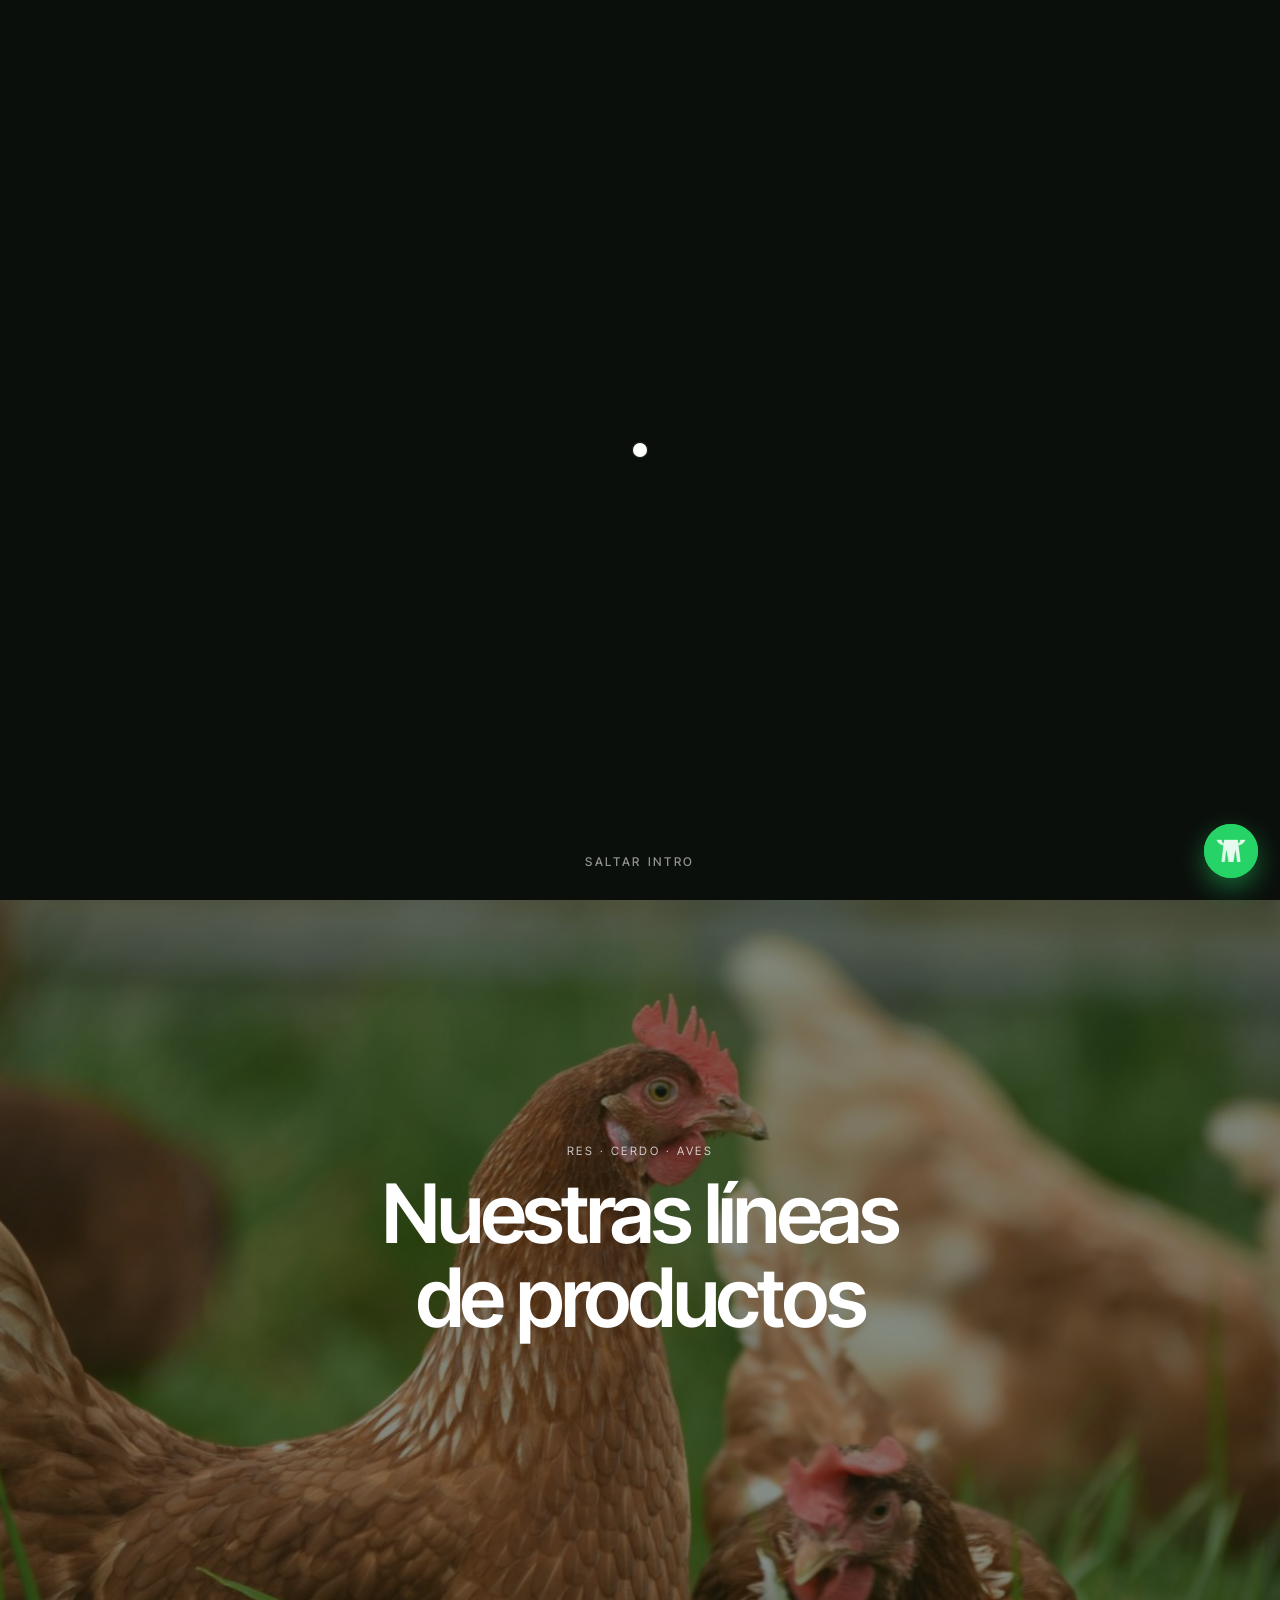
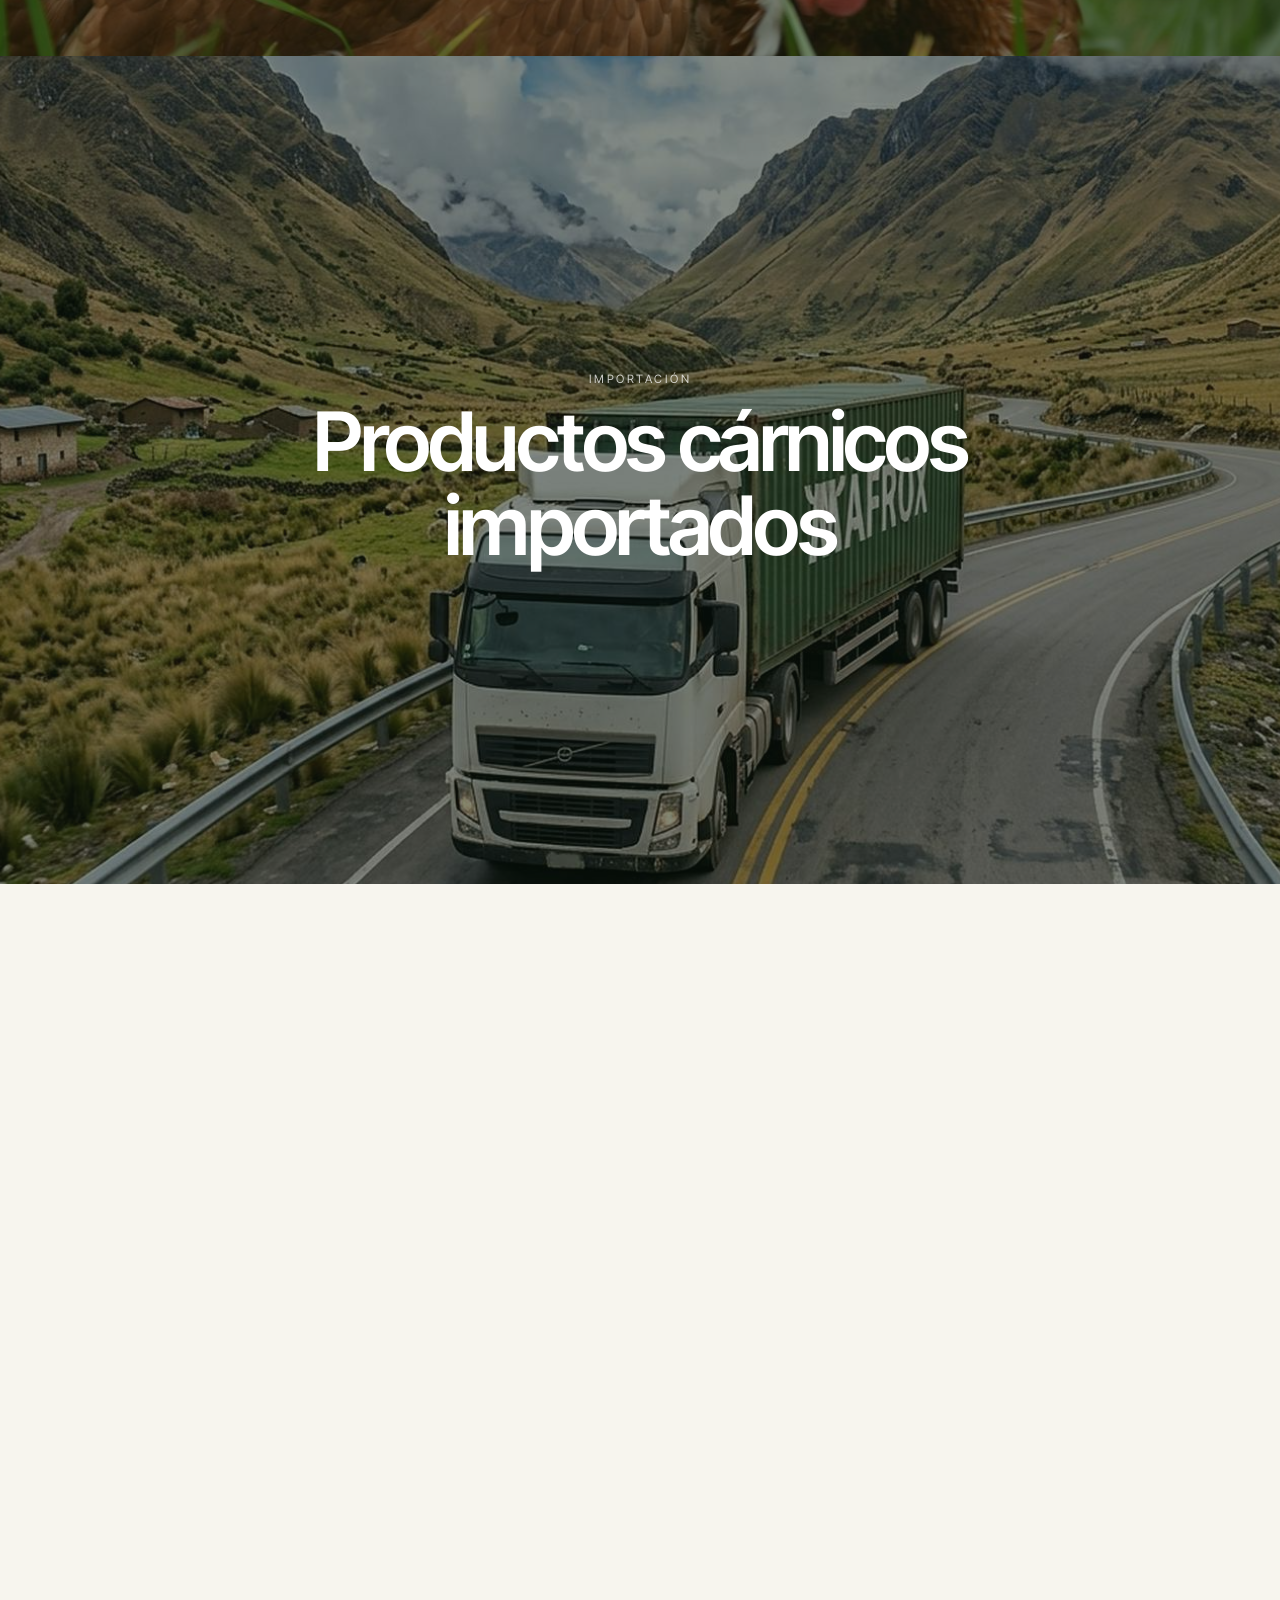
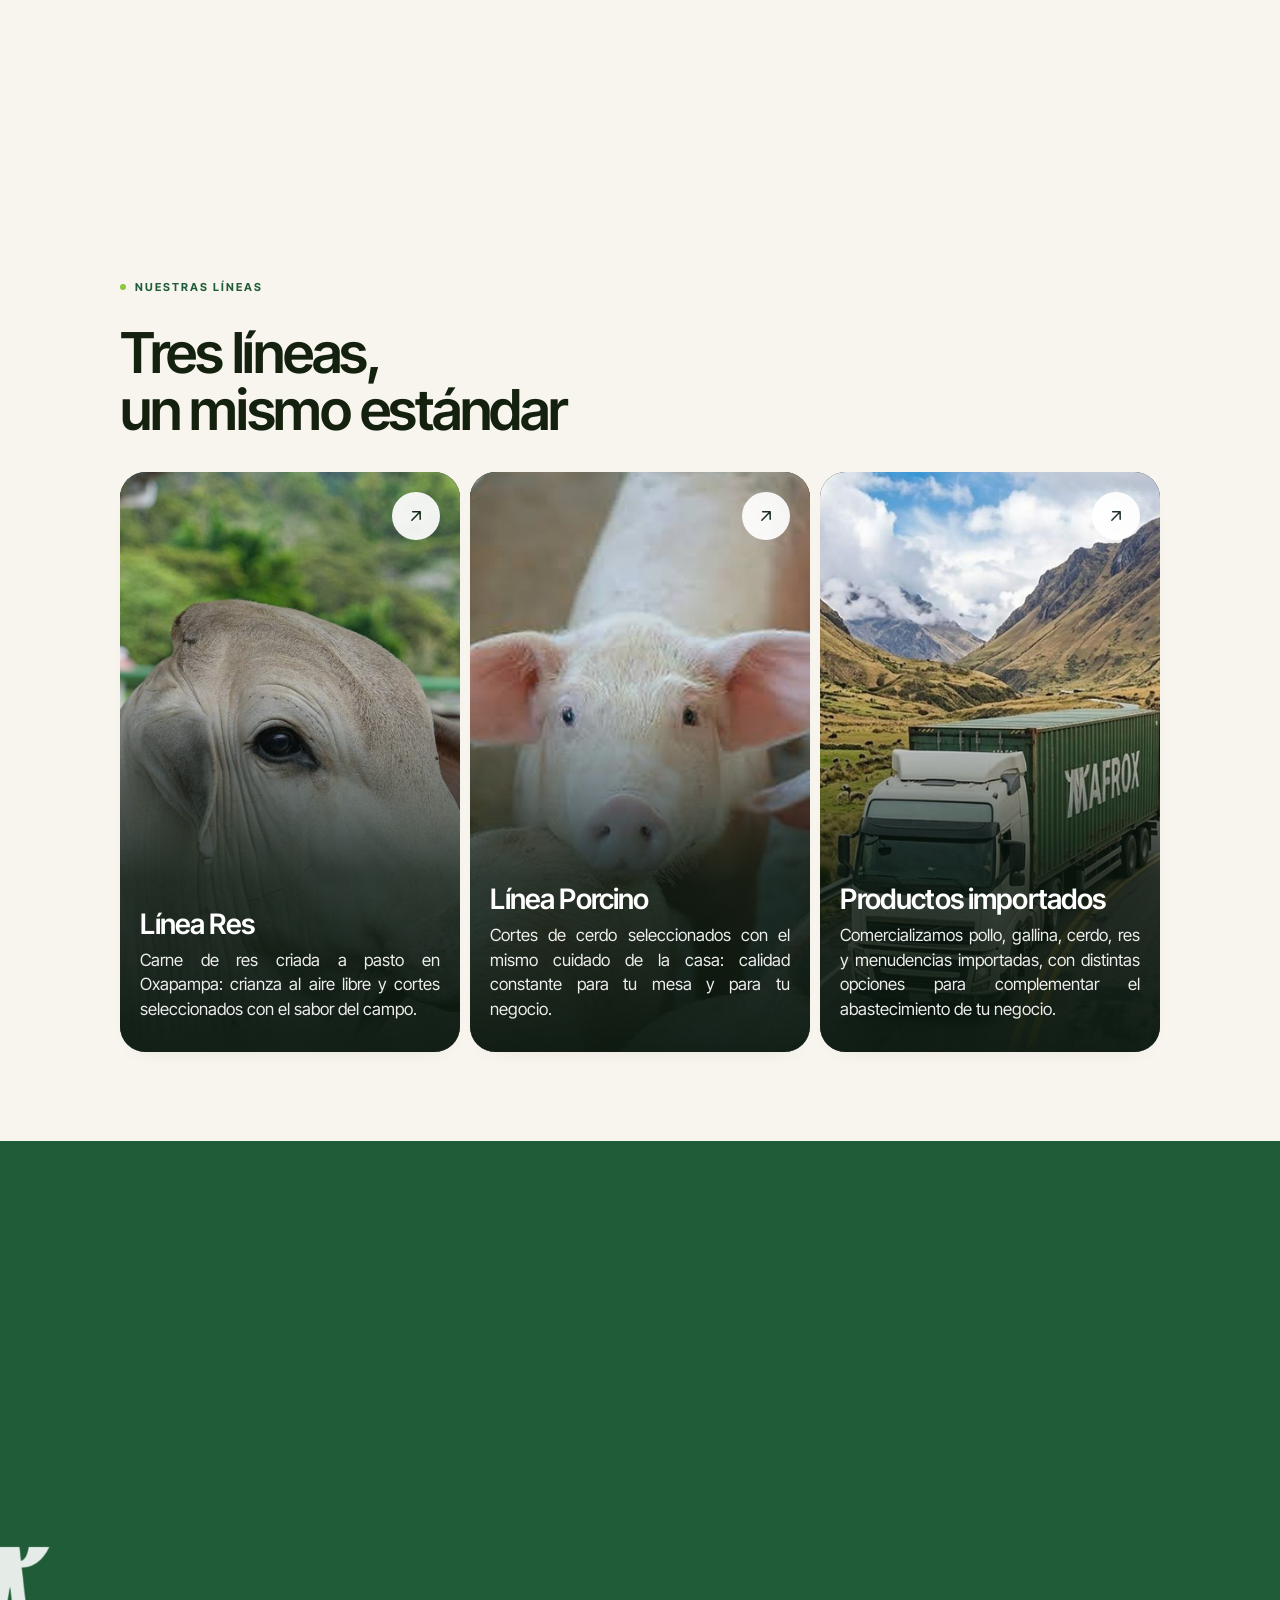
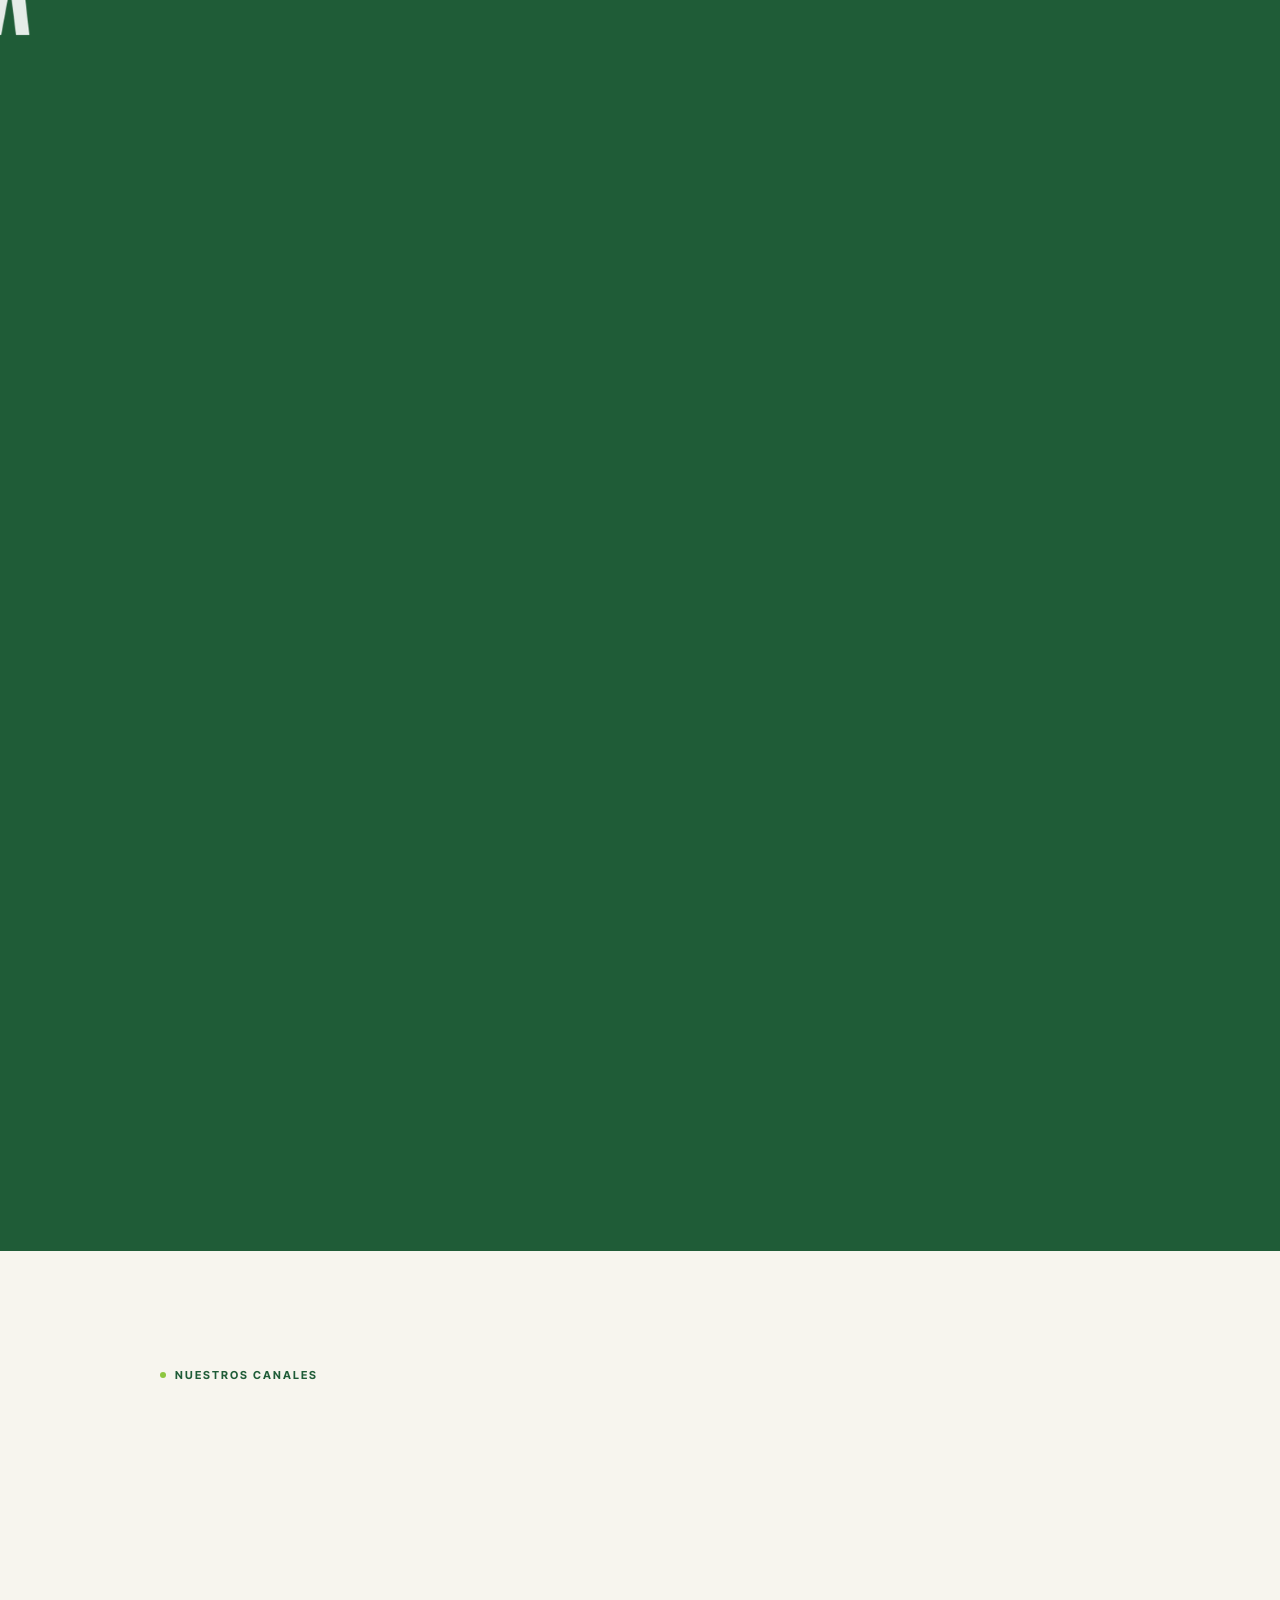
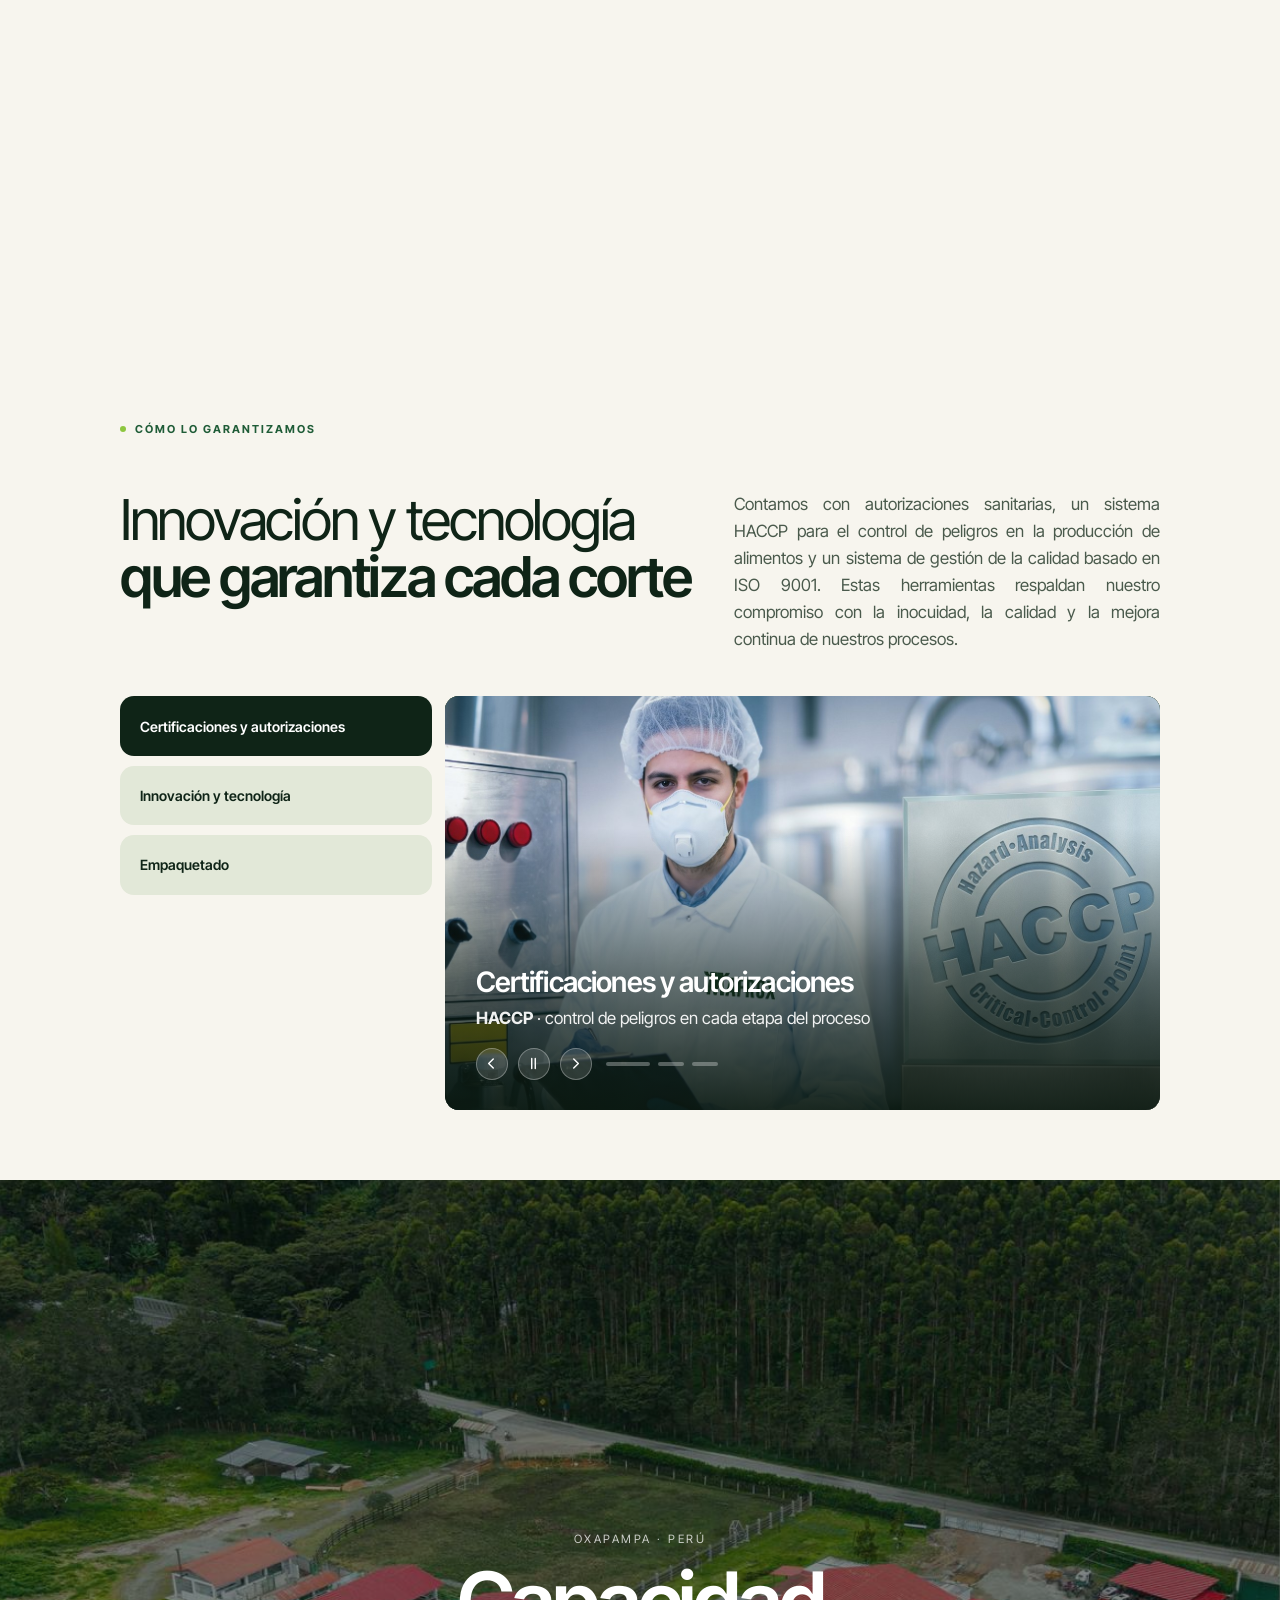
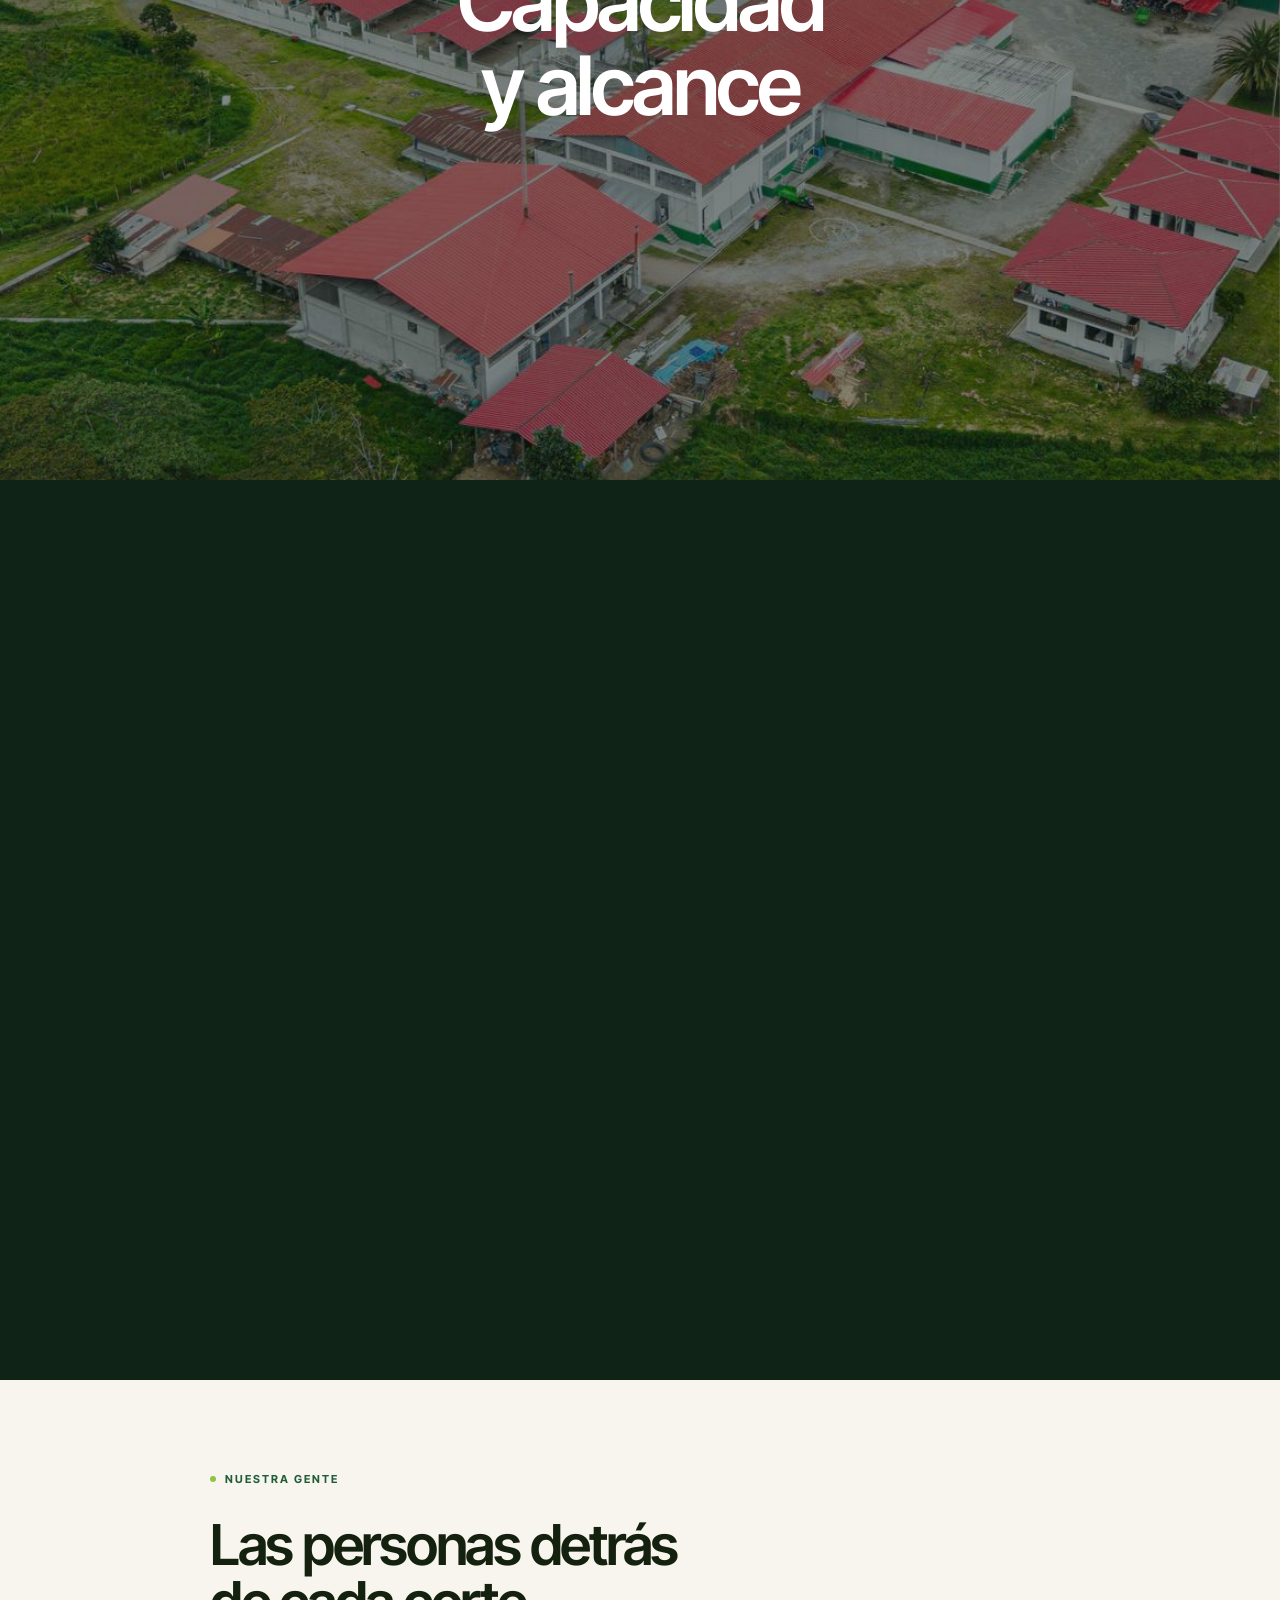
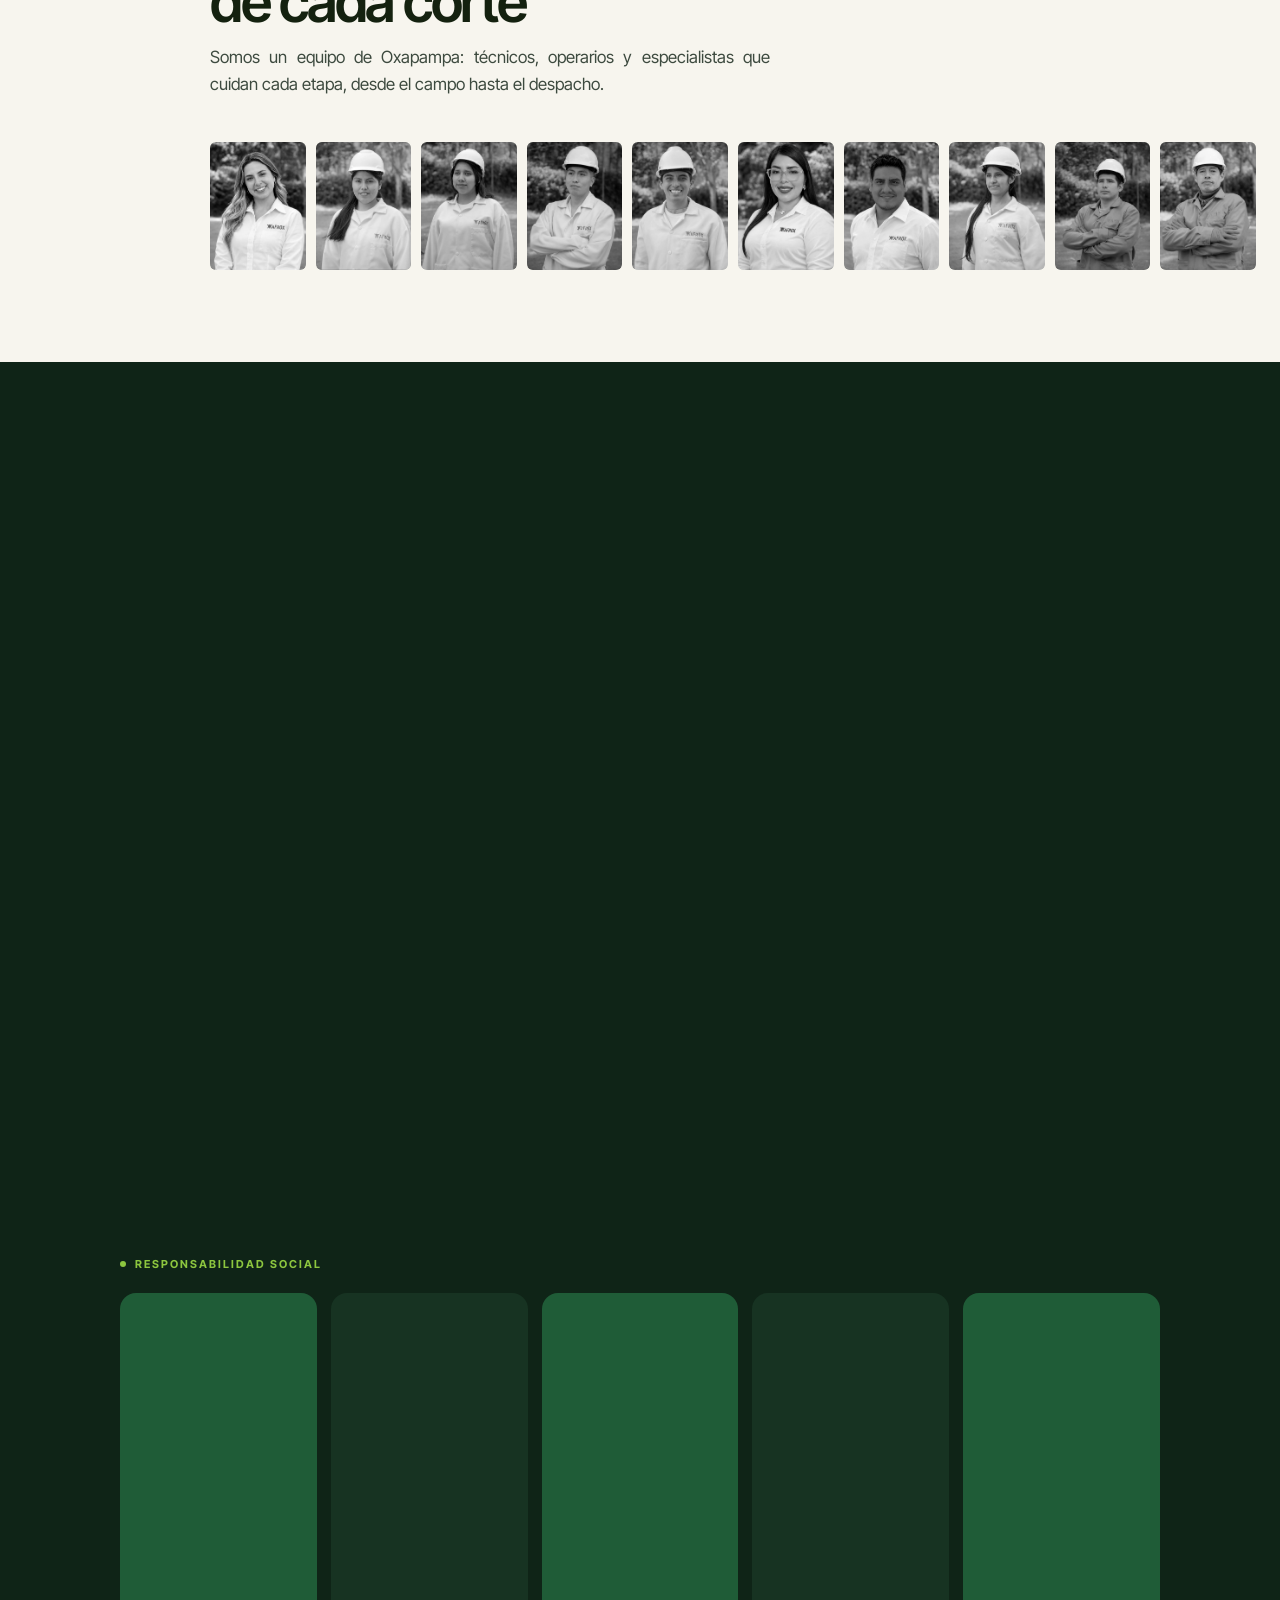
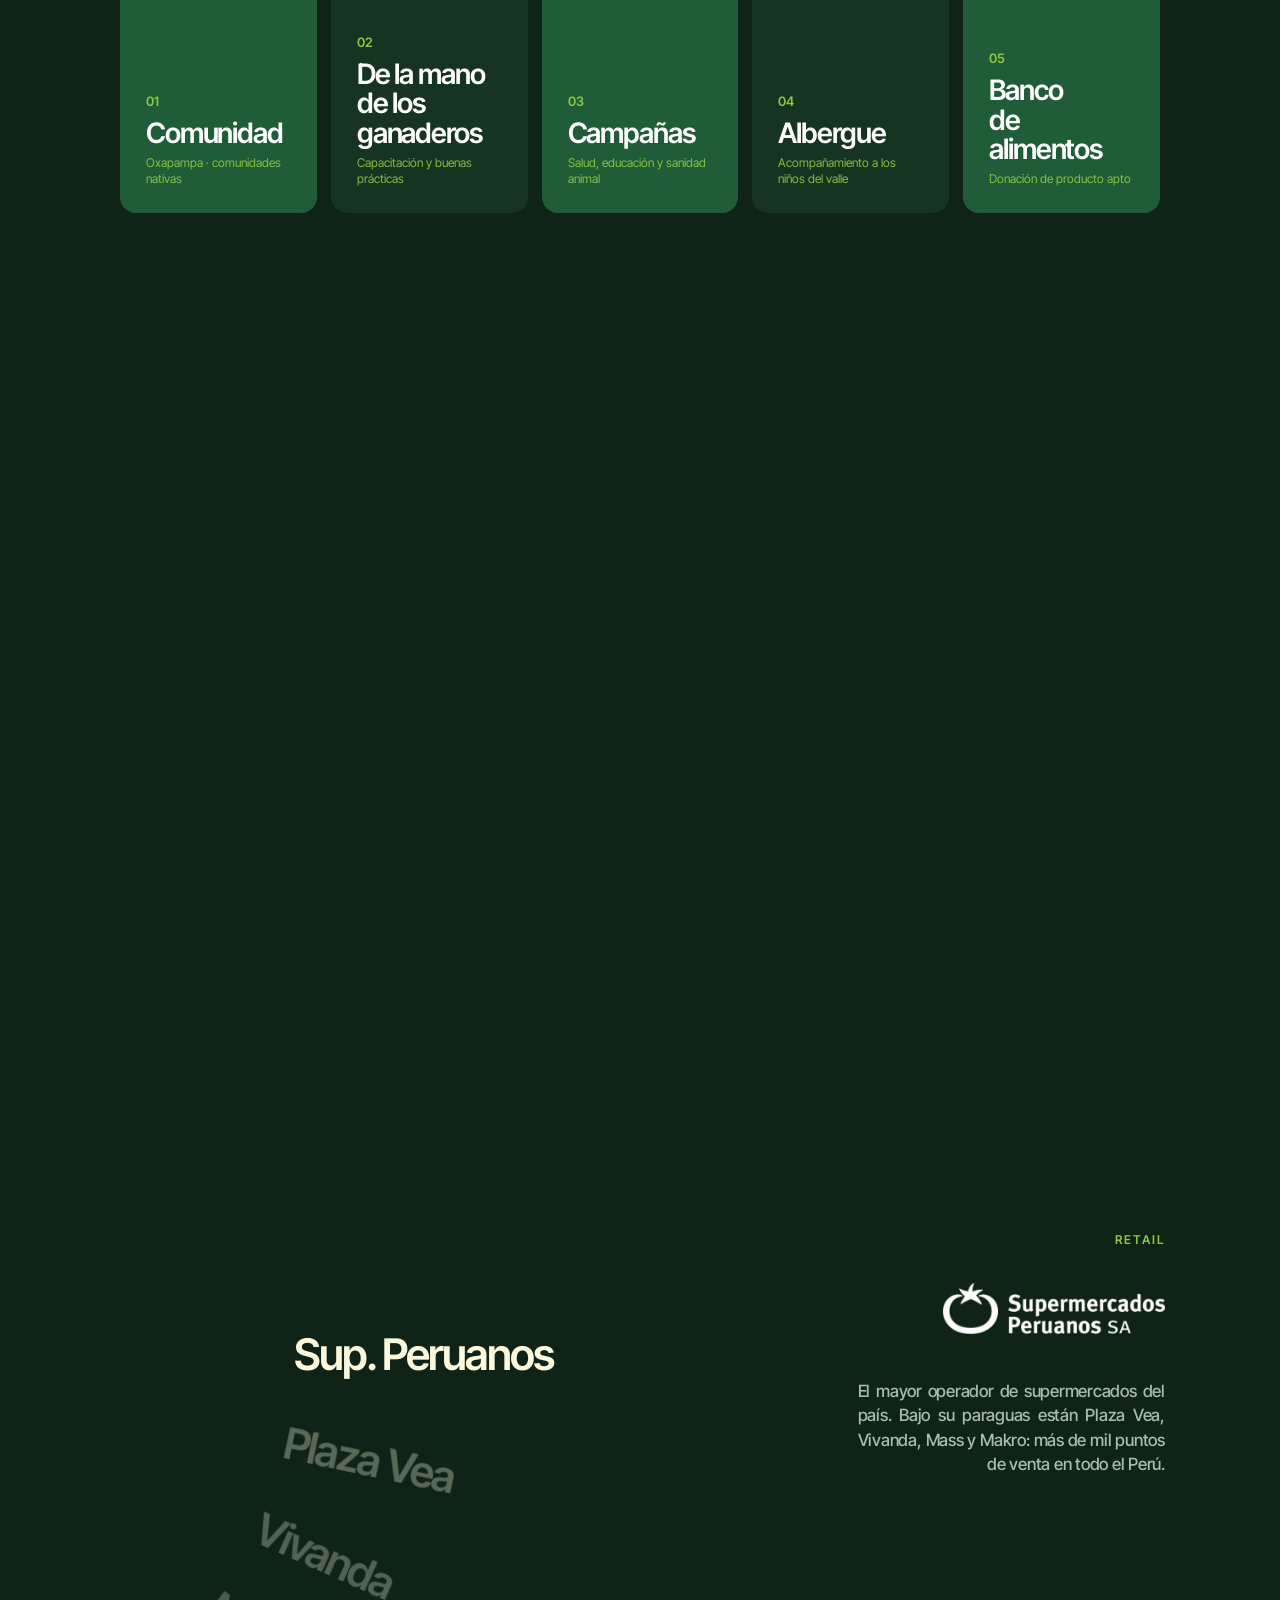
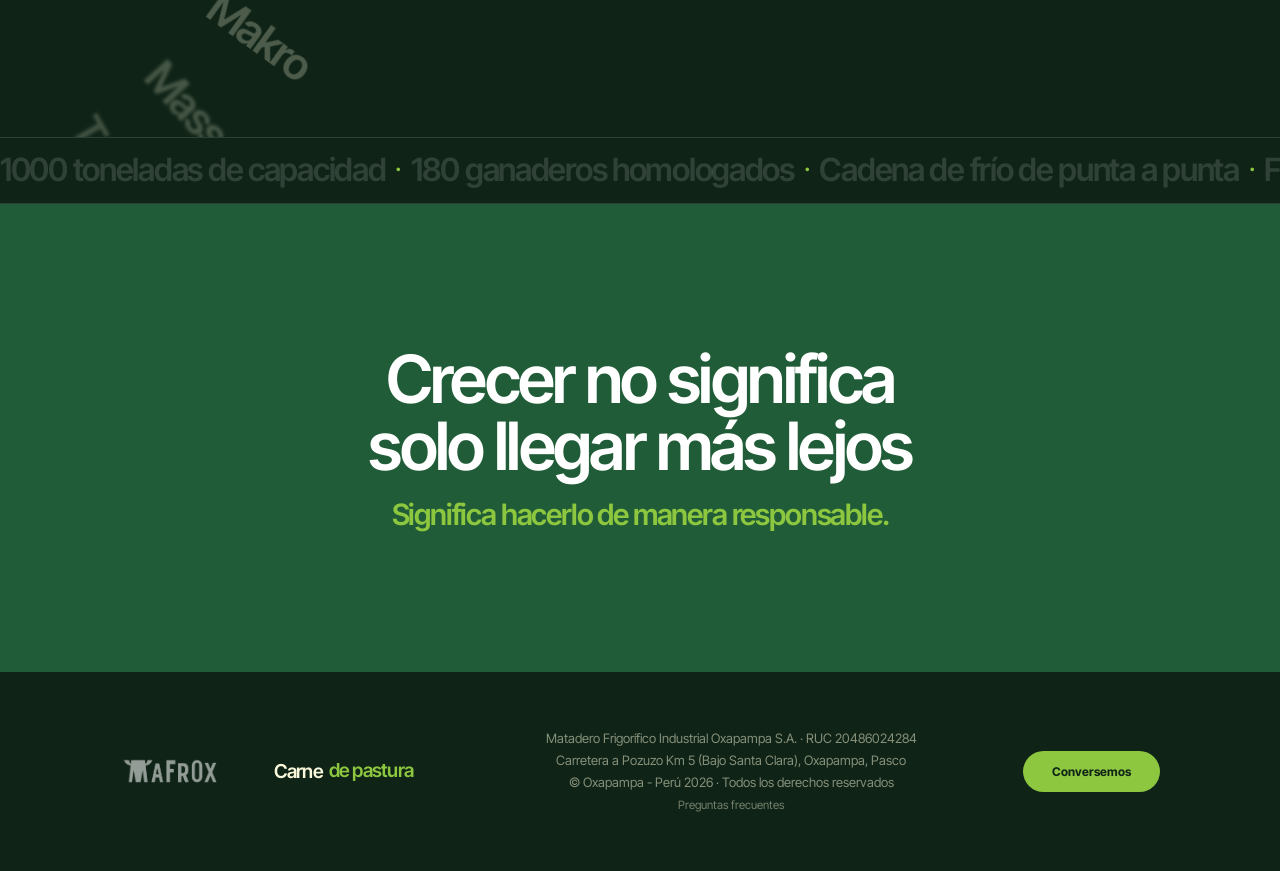
==== index.html @ 57aaef60 "Web completa de MAFROX + publicación automática por FTP" ====
<!DOCTYPE html>
<html lang="es">
<!--
================================================================================
  MAFROX — INICIO (index.html)
  La web tiene 4 páginas:
    index.html                 → el inicio (este archivo)
    linea-res.html             → Línea Res (mapa de cortes)
    linea-porcino.html         → Línea Porcino (mapa de cortes)
    productos-importados.html  → Productos importados
  Archivos compartidos (en la misma carpeta):
    mafrox-colores.css  → COLORES y TAMAÑOS DE LETRA de toda la web
    mafrox-extras.js    → idioma ES/EN, formulario, WhatsApp, intro del logo
  ================================================================================

  CÓMO USAR ESTE ARCHIVO
  Ábrelo con cualquier editor de texto (Bloc de notas, VS Code, Sublime).
  Cada sección tiene sus propias instrucciones justo encima.
  Busca con Ctrl+F (Windows) o Cmd+F (Mac) el texto que quieras cambiar.

  Para cambiar cualquier foto: guarda la tuya con EL MISMO NOMBRE de archivo
  en la carpeta images. No hay que tocar el código. Cada sección indica sus
  fotos, medidas y peso ideal. Comprime antes de subir en squoosh.app o
  tinypng.com: si una foto pesa más de lo indicado, la web se vuelve lenta.
  Los videos van SIN AUDIO y con menos de 3 MB.

  --------------------------------------------------------------------------------
  DÓNDE ESTÁ CADA COSA (busca el texto con Ctrl+F)
  --------------------------------------------------------------------------------
  COLORES y TAMAÑOS DE LETRA .. archivo mafrox-colores.css
  LOGO, CONTACTO Y MENÚ ....... "BARRA SUPERIOR"
  OPCIONES DEL MENÚ ........... "OPCIONES DEL MENÚ"
  INTRO DEL LOGO .............. "INTRO EN CADA CARGA" (aquí, en el <head>)
  PORTADA (3 paneles) ......... "SECCIÓN 1 · INICIO"
  ¿QUIÉNES SOMOS? ............. "H2 · ¿QUIÉNES SOMOS?"
  NUESTRAS LÍNEAS (tarjetas) .. "H7 · VITRINA"
  NUESTROS CANALES ............ "H8 · NUESTROS CANALES"
  CERTIFICACIONES ............. "H9 · CERTIFICACIONES"
  CAPACIDAD Y CIFRAS .......... "H10 · CIFRAS DE CAPACIDAD"
  NUESTRA GENTE ............... "NUESTRA GENTE · retratos"
  RESPONSABILIDAD SOCIAL ...... "H11 · RESPONSABILIDAD SOCIAL"
  RUEDA DE CLIENTES ........... "H12 · RUEDA DE CLIENTES"
  CIERRE Y PIE DE PÁGINA ...... "CIERRE DE PÁGINA" · "PIE DE PÁGINA"
  VELOCIDAD DE ANIMACIONES .... cada script indica su número al final del archivo

================================================================================
-->
<head>
<meta charset="UTF-8">
<meta name="viewport" content="width=device-width, initial-scale=1.0">
<!-- Evita que el móvil convierta números (como el RUC) en enlaces de llamada -->
<meta name="format-detection" content="telephone=no">
<title>MAFROX | Proveedor de carne de res, cerdo e importados en Perú</title>
<!-- Descripción para Google (SEO): lo que sale debajo del título en los resultados -->
<meta name="description" content="Camal, centro de producción cárnica y frigorífico en Oxapampa, con sede en Lima. Carne de res de pastura, cerdo e importados para supermercados, concesionarios, minería, industria y Horeca.">
<!-- ═══ SEO: lo que leen Google, las redes y las IA (ChatGPT, Claude, Gemini) ═══
     canonical = la dirección oficial de esta página (evita duplicados)
     og:*      = cómo se ve el enlace al compartirlo en WhatsApp, Facebook o LinkedIn -->
<link rel="canonical" href="https://mafrox.com.pe/">
<meta property="og:type" content="website">
<meta property="og:locale" content="es_PE">
<meta property="og:site_name" content="MAFROX">
<meta property="og:title" content="MAFROX | Proveedor de carne de res, cerdo e importados en Perú">
<meta property="og:description" content="Camal, centro de producción cárnica y frigorífico en Oxapampa, con sede en Lima. Carne de res de pastura, cerdo e importados para supermercados, concesionarios, minería, industria y Horeca.">
<meta property="og:url" content="https://mafrox.com.pe/">
<meta property="og:image" content="https://mafrox.com.pe/images/hero-1.jpg">
<meta name="twitter:card" content="summary_large_image">
<!-- Ficha de la empresa para Google y las IA (datos estructurados). Si cambian los datos del pie, cámbialos aquí también. -->
<script type="application/ld+json">
{
 "@context": "https://schema.org",
 "@type": "Organization",
 "@id": "https://mafrox.com.pe/#organizacion",
 "name": "MAFROX",
 "legalName": "Matadero Frigorífico Industrial Oxapampa S.A.",
 "taxID": "20486024284",
 "url": "https://mafrox.com.pe/",
 "logo": "https://mafrox.com.pe/images/logo-negro.png",
 "image": "https://mafrox.com.pe/images/planta-mafrox.jpg",
 "description": "Empresa peruana dedicada al beneficio de ganado, al procesamiento de carne nacional y a la comercialización y distribución de productos cárnicos importados. Cuenta con camal, centro de producción cárnica y frigorífico en Oxapampa (Pasco) y una sede en Lima. Abastece a supermercados, concesionarios de alimentación, empresas mineras, plantas industriales y restaurantes (Horeca).",
 "address": {
  "@type": "PostalAddress",
  "streetAddress": "Carretera a Pozuzo Km 5 (Bajo Santa Clara)",
  "addressLocality": "Oxapampa",
  "addressRegion": "Pasco",
  "addressCountry": "PE"
 },
 "areaServed": {
  "@type": "Country",
  "name": "Perú"
 },
 "sameAs": [
  "https://www.facebook.com/MafroxOficial",
  "https://www.instagram.com/mafroxoficial",
  "https://www.linkedin.com/company/mafrox-oxapampa/"
 ],
 "knowsAbout": [
  "carne de res criada a pasto",
  "carne de cerdo",
  "carne importada",
  "cadena de frío",
  "HACCP",
  "ISO 9001"
 ],
 "hasOfferCatalog": {
  "@type": "OfferCatalog",
  "name": "Líneas de productos MAFROX",
  "itemListElement": [
   {
    "@type": "OfferCatalog",
    "name": "Línea Res",
    "url": "https://mafrox.com.pe/linea-res.html",
    "description": "Carne de res criada a pasto en Oxapampa: cortes nacionales."
   },
   {
    "@type": "OfferCatalog",
    "name": "Línea Porcino",
    "url": "https://mafrox.com.pe/linea-porcino.html",
    "description": "Cortes de cerdo seleccionados."
   },
   {
    "@type": "OfferCatalog",
    "name": "Productos importados",
    "url": "https://mafrox.com.pe/productos-importados.html",
    "description": "Res, porcino, pollo, gallina y menudencias importados de Uruguay, Argentina, Brasil, Chile y Estados Unidos."
   }
  ]
 }
}
</script>
<!-- Favicon (ícono de la vaca de MAFROX) -->
<link rel="icon" href="images/favicon.ico" sizes="any">
<link rel="icon" type="image/png" sizes="32x32" href="images/favicon-32.png">
<link rel="apple-touch-icon" sizes="180x180" href="images/favicon-180.png">

<!-- LIBRERÍAS — no borrar estas 4 líneas -->
<link href="https://fonts.googleapis.com/css2?family=Inter+Tight:wght@400;500;600;700&display=swap" rel="stylesheet">
<script src="https://cdnjs.cloudflare.com/ajax/libs/gsap/3.12.5/gsap.min.js"></script>
<script src="https://cdnjs.cloudflare.com/ajax/libs/gsap/3.12.5/ScrollTrigger.min.js"></script>
<script src="https://cdn.jsdelivr.net/npm/lenis@1.1.13/dist/lenis.min.js"></script>

<!-- PALETA DE COLORES — todos los colores de la web viven en este archivo -->
<link rel="stylesheet" href="mafrox-colores.css?v=23nov-a">

<style>
/* ============================================================
   TIPOGRAFÍA DEL MENÚ (TWK)
   Cuando compres la licencia en type.today, sube el .woff2 a la
   carpeta "fuentes" y descomenta este bloque.
   ============================================================ */
/*
*/

:root{
  /* ==========================================================
     CONFIGURACIÓN RÁPIDA — CAMBIA TODO DESDE AQUÍ
     ========================================================== */
  /* COLORES: ya no van aquí. Están todos en el archivo
     mafrox-colores.css (compartido por todas las páginas).
     Para cambiar la paleta, edita ese archivo. */

  /* FUENTES: se definen más abajo, en "TIPOGRAFÍA · INTER TIGHT".
     TAMAÑOS DE LETRA: en mafrox-colores.css */

  --espacio-seccion: 92px; /* Espacio arriba y abajo de cada sección */
}

*{margin:0;padding:0;box-sizing:border-box;}
html,body{overflow-x:hidden;}
body{font-family:var(--fuente-texto);background:var(--crema);color:var(--texto);}
h1,h2,h3{font-family:var(--fuente-titulos);text-transform:uppercase;line-height:.92;}
img{display:block;max-width:100%;}

.progreso{position:fixed;top:0;left:0;height:3px;background:var(--lima);width:0%;z-index:200;}

/* ===== MENÚ GLOBAL ===== */
.barra-sup{position:fixed;top:0;left:0;width:100%;display:flex;justify-content:space-between;align-items:center;padding:26px 40px;z-index:190;pointer-events:none;}
/* Listón degradado detrás del logo y el botón de menú: así siempre se
   leen bien sin importar qué imagen o texto haya de fondo al hacer scroll. */
.barra-sup::before{content:"";position:absolute;top:0;left:0;right:0;height:120px;background:linear-gradient(to bottom,rgba(0,0,0,.38) 0%,rgba(0,0,0,.14) 55%,rgba(0,0,0,0) 100%);pointer-events:none;z-index:-1;}
body.menu-abierto .barra-sup::before{opacity:0;}
@media(max-width:640px){.barra-sup::before{height:92px;}}
/* CELULAR: la barra superior lleva fondo propio (claro u oscuro según la
   sección) para que los títulos nunca pasen por debajo del logo. */
@media(max-width:820px){
  .barra-sup{background:rgba(var(--crema-rgb),.94);-webkit-backdrop-filter:blur(10px);backdrop-filter:blur(10px);
    transition:background-color .35s ease;}
  body.fondo-oscuro .barra-sup{background:rgba(var(--verde-oscuro-rgb),.94);}
  .barra-sup::before{display:none;}
  body.menu-abierto .barra-sup{background:transparent;-webkit-backdrop-filter:none;backdrop-filter:none;}
}
.barra-sup .marca{pointer-events:auto;}
/* LOGO que cambia de color según el fondo:
   se apilan los dos PNG (blanco y negro) y se muestra el que contrasta. */
.barra-sup .marca .logo{position:relative;display:block;height:48px;width:auto;}
.barra-sup .marca .logo img{height:48px;width:auto;display:block;transition:opacity .45s ease;}
.barra-sup .marca .logo img.logo-oscuro{position:absolute;top:0;left:0;}   /* logo para fondo oscuro (blanco) */
.barra-sup .marca .logo .logo-oscuro{opacity:1;}   /* por defecto asumimos fondo oscuro (hero) */
.barra-sup .marca .logo .logo-claro{opacity:0;}
/* Cuando el fondo bajo la barra es CLARO, mostramos el logo negro */
body.fondo-oscuro .barra-sup .marca .logo .logo-oscuro{opacity:1;}
body.fondo-oscuro .barra-sup .marca .logo .logo-claro{opacity:0;}
body:not(.fondo-oscuro) .barra-sup .marca .logo .logo-oscuro{opacity:0;}
body:not(.fondo-oscuro) .barra-sup .marca .logo .logo-claro{opacity:1;}
/* Con el menú abierto (fondo verde muy oscuro) forzamos el logo blanco */
body.menu-abierto .barra-sup .marca .logo .logo-oscuro{opacity:1;}
body.menu-abierto .barra-sup .marca .logo .logo-claro{opacity:0;}
/* ---- BOTONES DE LA ESQUINA SUPERIOR DERECHA (Contacto + Menú) ----
   Dos cápsulas gemelas con ícono. Al pasar el cursor se rellenan de
   blanco, se estiran y muestran su texto.
   TAMAÑO: cambia el "height:24px" de .btn-ico (y el 12px de los íconos). */
.barra-der{display:flex;align-items:center;gap:8px;pointer-events:auto;}
.btn-ico{-webkit-appearance:none;appearance:none;margin:0;position:relative;display:inline-flex;align-items:center;height:24px;padding:0 5px;border-radius:99px;border:1px solid rgba(255,255,255,.7);background:rgba(var(--verde-oscuro-rgb),.28);color:#fff;cursor:pointer;isolation:isolate;font-family:var(--fuente-texto);transition:border-color .45s cubic-bezier(.65,0,.35,1),color .45s cubic-bezier(.65,0,.35,1);}
/* Relleno blanco que aparece desde el centro */
.btn-ico::before{content:"";position:absolute;inset:-1px;background:#fff;border-radius:inherit;transform:scale(.4);opacity:0;transition:transform .5s cubic-bezier(.65,0,.35,1),opacity .3s ease;z-index:-1;}
/* Zona de click invisible más grande que el botón (más fácil de tocar) */
.btn-ico::after{content:"";position:absolute;inset:-9px -5px;}
.btn-ico__txt{max-width:0;opacity:0;overflow:hidden;white-space:nowrap;font-size:10px;font-weight:600;letter-spacing:.2em;text-transform:uppercase;line-height:1;transition:max-width .5s cubic-bezier(.65,0,.35,1),opacity .3s ease,margin .5s cubic-bezier(.65,0,.35,1);}
.btn-ico__ico{width:12px;height:12px;display:flex;align-items:center;justify-content:center;flex:none;}
.btn-ico__ico svg{width:12px;height:12px;display:block;}
.btn-ico__lineas{display:flex;flex-direction:column;align-items:flex-end;gap:3px;width:12px;}
.btn-ico__lineas i{display:block;height:1.5px;background:currentColor;border-radius:1px;transition:width .45s cubic-bezier(.65,0,.35,1);}
.btn-ico__lineas i:first-child{width:12px;}
.btn-ico__lineas i:last-child{width:8px;}
.btn-ico:hover,.btn-ico:focus-visible{border-color:#fff;color:var(--verde-oscuro);outline:none;}
.btn-ico:hover::before,.btn-ico:focus-visible::before{transform:scale(1);opacity:1;}
.btn-ico:hover .btn-ico__txt,.btn-ico:focus-visible .btn-ico__txt{max-width:90px;opacity:1;margin:0 7px 0 4px;transition-delay:0s,.12s,0s;}
.btn-ico:hover .btn-ico__lineas i:last-child,.btn-ico:focus-visible .btn-ico__lineas i:last-child{width:12px;}
@media(prefers-reduced-motion:reduce){.btn-ico,.btn-ico::before,.btn-ico__txt,.btn-ico__lineas i{transition:none!important;}}
/* El menú cerrado queda además con visibility:hidden. Sin esto, al cargar la
   página el VIDEO del menú se llegaba a pintar un instante por encima de todo
   (algunos navegadores no recortan los videos con clip-path) → "pestañeo". */
.menu{position:fixed;inset:0;background:var(--verde-oscuro);clip-path:inset(0 0 100% 0);visibility:hidden;transition:clip-path .8s cubic-bezier(.65,0,.35,1),visibility 0s linear .8s;z-index:195;overflow:hidden;}
.menu.is-open{clip-path:inset(0 0 0% 0);visibility:visible;transition:clip-path .8s cubic-bezier(.65,0,.35,1),visibility 0s;}
/* ---- VIDEO DE FONDO DEL MENÚ ---- */
.menu .video-fondo{position:absolute;inset:0;width:100%;height:100%;object-fit:cover;z-index:0;}
/* Velo sobre el video del menú.
   El video actual (toro en la pastura) ya viene oscuro, así que el velo
   es un verde muy oscuro suave que lo integra con la marca.
   Sube el .25 si quieres que el texto resalte más; bájalo para ver más el video. */
.menu .video-velo{position:absolute;inset:0;background:rgba(var(--verde-oscuro-rgb),.25);z-index:1;}
.menu__media{position:absolute;inset:0;overflow:hidden;}
.menu__media video{width:100%;height:100%;object-fit:cover;}
.menu__nav{position:absolute;top:50%;left:50%;transform:translate(-50%,-50%);display:flex;flex-direction:column;align-items:center;gap:2px;color:#fff;text-align:center;width:100%;padding:0 24px;z-index:2;} /* Sin mix-blend-mode: con el video oscuro actual el texto va blanco puro (el modo 'difference' lo volvía rosado) */
.menu__item{position:relative;display:inline-block;font-family:var(--fuente-menu);font-weight:600;font-size:clamp(24px,4.4vw,66px);line-height:1.02;letter-spacing:-.035em;text-decoration:none;color:inherit;opacity:0;transform:translate3d(0,38px,0);transition:opacity .45s cubic-bezier(.23,1,.32,1),filter .45s cubic-bezier(.23,1,.32,1),transform .6s cubic-bezier(.23,1,.32,1);will-change:opacity,filter,transform;backface-visibility:hidden;}
.menu.is-open .menu__item{opacity:1;transform:translate3d(0,0,0);}
.menu.is-open .menu__item:nth-child(1){transition-delay:.2s;}
.menu.is-open .menu__item:nth-child(2){transition-delay:.26s;}
.menu.is-open .menu__item:nth-child(3){transition-delay:.32s;}
.menu.is-open .menu__item:nth-child(4){transition-delay:.38s;}
.menu.is-open .menu__item:nth-child(5){transition-delay:.44s;}
.menu.is-open .menu__item:nth-child(6){transition-delay:.50s;}
.menu__nav.hover-activo .menu__item:not(.item-activo){opacity:.5;filter:blur(1.6px);}   /* desenfoque suave: el texto sigue casi visible */
/* NÚMERO delante de cada opción del menú (1. 2. 3.) */
.menu__item.actual{color:var(--lima);}   /* marca la página en la que estás */
.menu__close{position:absolute;top:24px;right:40px;background:none;border:none;cursor:pointer;z-index:196;color:#fff;padding:10px;font-family:var(--fuente-menu);font-size:13px;letter-spacing:.14em;text-transform:uppercase;font-weight:600;transition:color .3s ease;}
/* Redes sociales del menú — mismo alto que "Cerrar", esquina opuesta */
.menu__social{position:absolute;top:26px;left:40px;display:flex;gap:18px;z-index:196;}
.menu__social-link{color:rgba(255,255,255,.42);transition:color .3s ease,transform .25s ease;display:flex;}
.menu__social-link:hover{transform:translateY(-2px);}
.menu__social-link svg{width:20px;height:20px;display:block;}
.menu__social-link.facebook:hover{color:#1877F2;}
.menu__social-link.instagram:hover{color:#E1306C;}
.menu__social-link.linkedin:hover{color:#0A66C2;}
@media(max-width:640px){
  .menu__social{top:18px;left:16px;gap:12px;}
  .menu__social-link svg{width:16px;height:16px;}
}
.menu__close:hover{background:var(--lima);border-color:var(--lima);color:var(--verde-oscuro);transform:scale(1.04);}
.menu__close .x{font-size:22px;line-height:1;font-weight:400;}
@media(max-width:640px){.menu__close{top:16px;right:16px;padding:9px 16px 9px 13px;font-size:11px;} .menu__close .x{font-size:18px;}}
.menu__pie{position:absolute;bottom:34px;left:0;width:100%;display:flex;justify-content:center;gap:26px;font-family:var(--fuente-menu);font-size:11.5px;letter-spacing:.12em;text-transform:uppercase;color:rgba(255,255,255,.7);z-index:2;}

/* ===== MENÚ LATERAL (izquierda, al centro, fijo en toda la web) =====
   Número + raya + nombre, en la misma fuente sin serif de la web,
   pequeña y discreta (solo acompaña). Solo la sección activa
   muestra la raya y su nombre; al pasar el cursor se ve cada nombre.
   Los nombres se editan en <nav class="indice"> (span class="txt"). */
.indice{position:fixed;left:2.1vw;top:50%;transform:translateY(-50%);z-index:150;display:flex;flex-direction:column;gap:10px;list-style:none;
  font-family:var(--fuente-texto);font-style:normal;font-weight:500;font-size:11px;letter-spacing:.01em;font-variant-numeric:tabular-nums;color:var(--verde-oscuro);transition:color .22s ease;}
/* El cambio de color es RÁPIDO a propósito (.22s): en los bloques cuyo fondo
   pasa de claro a oscuro con el scroll, una transición lenta dejaba medio
   segundo con el menú del mismo tono que el fondo. */
.indice.claro{color:var(--crema-calida);}        /* sobre secciones oscuras */
.indice a{display:flex;align-items:center;height:15px;color:inherit;text-decoration:none;opacity:.32;transition:opacity .5s ease;}
.indice a:hover{opacity:.75;}
.indice .n{width:14px;}
.indice .raya{width:0;height:1px;background:currentColor;margin:0;transition:width .5s ease,margin .5s ease;}
.indice .txt{max-width:0;overflow:hidden;white-space:nowrap;font-size:11.5px;transition:max-width .7s ease;}
.indice a.activo{opacity:1;}
.indice a.activo .raya{width:20px;margin:0 12px 0 8px;}
.indice a.activo .txt{max-width:220px;}
.indice a:hover .raya{width:20px;margin:0 12px 0 8px;}
.indice a:hover .txt{max-width:220px;}
/* En pantallas medianas el contenido empieza más a la izquierda:
   ahí el nombre solo aparece al pasar el cursor, para no taparlo. */
@media(max-width:1399px){.indice a.activo:not(:hover) .txt{max-width:0;}}
@media(max-width:900px){.indice{display:none;}}

.container{max-width:1120px;margin:0 auto;padding:0 40px;}
section{position:relative;}
.oscura{background:var(--verde-oscuro);color:#fff;}
.eyebrow{display:inline-flex;align-items:center;gap:9px;font-size:11px;letter-spacing:.18em;text-transform:uppercase;font-weight:700;color:var(--verde);margin-bottom:16px;}
.eyebrow i{width:6px;height:6px;border-radius:50%;background:var(--lima);}
.oscura .eyebrow{color:var(--lima);}
.titulo{font-size:var(--t-titulo);}   /* TÍTULO de sección · tamaño en mafrox-colores.css */
.nota{font-size:var(--t-parr);color:var(--texto-suave);margin-top:16px;max-width:520px;line-height:1.7;}
.oscura .nota{color:var(--texto-suave-oscuro);}
.frase{font-family:var(--fuente-titulos);text-transform:none;font-size:clamp(20px,2.4vw,30px);line-height:1.25;color:var(--verde);margin-top:22px;}
.oscura .frase{color:var(--lima);}

/* ===== EFECTO 1 · PARALLAX ===== */
#capacidad-portada .px-panel{height:100vh;}
.px-panel{height:92vh;min-height:540px;position:relative;overflow:hidden;display:flex;align-items:center;justify-content:center;color:#fff;}
.px-fondo{position:absolute;inset:-16% 0;background-size:cover;background-position:center;will-change:transform;}
/* ── H1 · CARRUSEL AUTOMÁTICO DE FONDO (paneles 2 y 3) ──
   Las fotos ocupan la pantalla de lado a lado y se van intercambiando
   solas. El tiempo se edita en el atributo data-seg de cada panel. */
.px-carrusel{background-image:none;}
.px-capa{position:absolute;inset:0;background-size:cover;background-position:center;
  opacity:0;transition:opacity 1.1s cubic-bezier(.4,0,.2,1);}   /* 1.1s = duración del cruce */
.px-capa.activa{opacity:1;}
.px-video{position:absolute;inset:-16% 0;width:100%;height:132%;object-fit:cover;will-change:transform;}
.px-velo{position:absolute;inset:0;background:rgba(var(--sombra-verde-rgb),.5);}
.px-txt{position:relative;z-index:2;text-align:center;padding:0 24px;max-width:940px;}
.px-txt .px-h1{margin:0;font-size:inherit;font-weight:inherit;line-height:inherit;}
.px-txt b{font-family:var(--fuente-titulos);font-size:clamp(36px,6.4vw,86px);display:block;text-transform:uppercase;line-height:.95;}
.px-txt small{font-size:11.5px;letter-spacing:.22em;text-transform:uppercase;opacity:.75;display:block;margin-bottom:14px;}

/* ===== EFECTO 2 · CORTINA ALTERNADA ===== */
.alt{display:grid;grid-template-columns:1fr 1fr;gap:64px;align-items:center;padding:90px 0;}
.alt:nth-child(even) .alt-img{order:-1;}
.alt-img{border-radius:12px;overflow:hidden;aspect-ratio:4/3;clip-path:inset(0 0 100% 0);}
.alt-img div{width:100%;height:100%;background-size:cover;background-position:center;transform:scale(1.25);}
.alt h3{font-size:clamp(26px,3.4vw,40px);color:var(--verde-oscuro);}
.alt .n{font-family:var(--fuente-titulos);color:var(--lima);font-size:15px;display:block;margin-bottom:8px;}

/* ===== EFECTO 3 · SCROLL HORIZONTAL ===== */
.horiz-track{display:flex;gap:26px;padding-left:40px;will-change:transform;align-items:center;}
.horiz-item{flex:0 0 330px;height:400px;border-radius:16px;padding:34px;display:flex;flex-direction:column;justify-content:flex-end;color:#fff;background:var(--verde);}
.horiz-item b{font-family:var(--fuente-titulos);font-size:29px;text-transform:uppercase;line-height:1;}
.horiz-item span{font-size:13.5px;opacity:.82;margin-top:10px;line-height:1.5;}
.horiz-item .paso{font-family:var(--fuente-titulos);font-size:13px;color:var(--lima);margin-bottom:auto;}

/* ===== EFECTO 4 · CIFRAS + MARQUESINA ===== */
.cifras{display:grid;grid-template-columns:repeat(auto-fit,minmax(180px,1fr));gap:44px;}
.cifra b{white-space:nowrap;font-family:var(--fuente-titulos);font-size:clamp(44px,6vw,80px);color:var(--lima);display:block;line-height:1;}
.cifra span{font-size:12.5px;letter-spacing:.08em;text-transform:uppercase;color:var(--texto-suave-oscuro);margin-top:10px;display:block;line-height:1.5;}

/* ── SECCIÓN 04 "Preparados para llegar más lejos" ──
   Diseño en dos columnas: TEXTO a la izquierda · CIFRAS a la derecha.
   Las cifras de esta sección se muestran un 50% MÁS GRANDES. */
.alcance-split{display:grid;grid-template-columns:1fr 1fr;gap:64px;align-items:center;}
.alcance-split .col-texto{max-width:560px;}     /* todo el texto a la izquierda */
.alcance-split .cifras{
  grid-template-columns:repeat(2,1fr);           /* dos columnas de cifras a la derecha */
  gap:38px 40px;
}
/* +50% de tamaño respecto al número base (clamp original 44-80px) */
.alcance-split .cifra b{font-size:clamp(66px,9vw,120px);}
.alcance-split .cifra span{font-size:13.5px;margin-top:12px;}
.alcance-split .cifra{text-align:right;}         /* números alineados a la derecha */
@media(max-width:860px){
  /* En celular la sección ya NO es una pantalla fija (el pin se desactiva en
     el script): crece con su contenido y así las cifras SÍ se ven. Se le da
     aire arriba para que el texto no choque con el logo. */
  .p5-vista{height:auto;display:block;padding:92px 0 56px;}
  .alcance-split{grid-template-columns:1fr;gap:34px;}
  .alcance-split .cifra{text-align:left;}
  .alcance-split .cifra b{font-size:clamp(52px,13vw,84px);}
  /* En celular las banderas van a la IZQUIERDA: a la derecha chocaban con
     el botón de WhatsApp. */
  .cifra-banderas{justify-content:flex-start;flex-wrap:nowrap;}   /* una sola línea */
  .bandera-pais svg{width:26px;}
  .alcance-split .cifras-h10 .cifra span{font-size:15.5px;}
}
.marquee{overflow:hidden;border-top:1px solid rgba(255,255,255,.13);border-bottom:1px solid rgba(255,255,255,.13);padding:26px 0;margin-top:70px;}
.marquee-track{display:flex;gap:50px;white-space:nowrap;will-change:transform;}
.marquee-track b{font-family:var(--fuente-titulos);font-size:clamp(26px,4.2vw,54px);color:rgba(255,255,255,.14);text-transform:uppercase;}
/* El puntito entre frase y frase: centrado verticalmente respecto al texto */
.marquee-track b em{font-style:normal;color:var(--lima);display:inline-block;vertical-align:middle;
  position:relative;top:-.12em;margin:0 .18em;font-size:.72em;line-height:1;}

/* ===== EFECTO 5 · LISTA HOVER ===== */
.lista-h{border-top:1px solid var(--linea-clara);}
.lista-h .fila{border-bottom:1px solid var(--linea-clara);padding:34px 0;display:flex;justify-content:space-between;align-items:center;cursor:pointer;gap:24px;}
.lista-h .fila h3{font-size:clamp(22px,3.2vw,40px);transition:color .3s cubic-bezier(.23,1,.32,1),transform .45s cubic-bezier(.23,1,.32,1);}
.lista-h .fila:hover h3{color:var(--verde);transform:translateX(20px);}
.lista-h .fila small{font-size:12px;letter-spacing:.1em;text-transform:uppercase;color:var(--gris);text-align:right;}
.flotante{position:fixed;width:250px;height:310px;border-radius:12px;overflow:hidden;pointer-events:none;z-index:120;opacity:0;transform:translate(-50%,-50%) scale(.85);background-size:cover;background-position:center;}

/* ===== EFECTO 6 · CINÉTICO ===== */
.cinetico{font-family:var(--fuente-titulos);font-size:clamp(30px,5.4vw,78px);text-transform:uppercase;line-height:1.06;text-align:center;}
.rotador{display:inline-block;height:1.06em;overflow:hidden;vertical-align:bottom;}
.rotador ul{list-style:none;}
.rotador li{height:1.06em;color:var(--lima);}
.magnet-zona{display:flex;justify-content:center;padding:44px 0 0;}
.magnet{background:var(--lima);color:var(--verde-oscuro);border:none;border-radius:99px;padding:22px 48px;font-family:var(--fuente-texto);font-weight:700;font-size:15px;cursor:pointer;will-change:transform;}

.cierre{min-height:52vh;padding:70px 0;display:flex;align-items:center;text-align:center;background:var(--verde);}
.cierre h2{font-size:var(--t-frase);color:#fff;}   /* FRASE grande */

@media(max-width:820px){
  .alt{grid-template-columns:1fr;gap:28px;padding:56px 0;}
  .alt:nth-child(even) .alt-img{order:0;}
  .container{padding:0 24px;}
  .barra-sup{padding:18px 22px;}
  .barra-sup .marca .logo,.barra-sup .marca .logo img{height:34px;}
}

/* ============================================================
   CURSOR: un CÍRCULO SÓLIDO con una sutil estela.
   Cambia de color según el fondo (verde en claro, blanco en oscuro)
   y se vuelve lima al pasar por enlaces o al hacer clic.
   PARA DESACTIVARLO: borra este bloque completo y su <script>.
   ============================================================ */
@media (hover:hover) and (pointer:fine){
  body,a,button,.fila,.menu__item{cursor:none;}

  /* ── CURSOR PRINCIPAL: círculo SÓLIDO ── */
  .cursor-punto{
    position:fixed;top:0;left:0;
    width:14px;height:14px;border-radius:50%;       /* TAMAÑO del círculo */
    background-color:var(--verde);                   /* COLOR sobre FONDO CLARO */
    pointer-events:none;z-index:10100;
    transform:translate(-50%,-50%);will-change:transform;
    transition:background-color .30s ease, width .22s cubic-bezier(.23,1,.32,1),
               height .22s cubic-bezier(.23,1,.32,1), opacity .3s ease;
  }
  /* El anillo ya no se usa como hueco; lo dejamos oculto para no romper el JS */
  .cursor-anillo{display:none;}

  /* ── SOBRE FONDO OSCURO: el círculo pasa a blanco ── */
  body.fondo-oscuro .cursor-punto{background-color:#fff;}

  /* ── AL HACER CLIC: se encoge y se pinta de lima ── */
  body.clic .cursor-punto{background-color:var(--lima);width:12px;height:12px;}

  /* ── SOBRE ENLACES / BOTONES: solo cambia de color, mantiene su tamaño ── */
  body.sobre-link .cursor-punto{background-color:var(--lima);}

  /* ── ESTELA: destello suave — círculos sólidos que siguen al principal ── */
  .cursor-estela{
    position:fixed;top:0;left:0;
    width:14px;height:14px;border-radius:50%;
    background-color:var(--verde);
    pointer-events:none;z-index:10099;
    transform:translate(-50%,-50%);will-change:transform;
    transition:background-color .35s ease;
    filter:blur(1px);
  }
  body.fondo-oscuro .cursor-estela{background-color:#fff;}
  .cursor-estela.e1{opacity:.28;}
  .cursor-estela.e2{opacity:.16;width:12px;height:12px;}
  .cursor-estela.e3{opacity:.08;width:9px;height:9px;}

  /* Con el menú abierto (fondo verde oscuro) el cursor se ve en lima */
  body.menu-abierto .cursor-punto,body.menu-abierto .cursor-estela{background-color:var(--lima);}
  /* El modal de contacto es un overlay fijo con fondo CLARO ("Claro
     editorial"): no lo ve el detector de secciones por scroll, así que
     forzamos aquí el cursor oscuro para que siga siendo visible. */
  body.modal-contacto-abierto .cursor-punto,body.modal-contacto-abierto .cursor-estela{background-color:var(--verde);}
}
.siguiente{display:inline-block;margin-top:26px;color:#fff;text-decoration:none;font-weight:700;font-size:14px;letter-spacing:.06em;text-transform:uppercase;border-bottom:2px solid var(--lima);padding-bottom:5px;transition:opacity .3s}
.siguiente:hover{opacity:.7}

/* ============================================================
   EXTRAS MAFROX · Modal de contacto + botón WhatsApp
   ============================================================ */
/* Botón/enlaces del pie del menú (idioma y contacto) */
.menu__pie .abrir-contacto{transition:color .25s ease;}
.menu__pie .abrir-contacto:hover{color:var(--lima);}


/* Modal de contacto — "Claro editorial": fondo claro, campos sin marco
   en gris suave, y el verde oscuro como único acento (botón Enviar).
   A pantalla completa, sin marcos, sin scroll. */
/* ===== FORMULARIO DE CONTACTO (G8) — dos ventanas =====
   Formulario a la izquierda y, a su costado, la foto Mafrox-contacto.jpg en un
   recuadro del mismo tamaño. Fondo oscuro translúcido alrededor para
   que respire: no ocupa toda la pantalla.
   TAMAÑO de cada ventana: cambia --ventana-ancho. */
.mfx-modal{position:fixed;inset:0;z-index:10050;display:none;--ventana-ancho:min(440px,40vw);}
.mfx-modal.abierto{display:flex;justify-content:center;align-items:center;padding:6vh 4vw;}
/* Fondo sin desenfoque: el blur hacía que el cursor se sintiera lento */
.mfx-modal__fondo{position:absolute;inset:0;background:rgba(var(--sombra-verde-rgb),.80);animation:mfxFade .4s ease;}
.mfx-modal__ventanas{position:relative;display:flex;align-items:stretch;gap:18px;max-height:100%;}
.mfx-modal__caja{position:relative;width:var(--ventana-ancho);background:var(--crema);border-radius:20px;display:flex;flex-direction:column;align-items:center;justify-content:center;padding:44px 36px 36px;animation:mfxUp .45s cubic-bezier(.23,1,.32,1);overflow:hidden;box-shadow:0 30px 70px rgba(0,0,0,.35);}
/* Ventana derecha: foto images/Mafrox-contacto.jpg (se recorta sola para
   llenar el recuadro; ajusta background-position si quieres encuadrar
   otra parte de la foto, por ejemplo "center 30%"). */
.mfx-modal__foto{position:relative;width:var(--ventana-ancho);border-radius:20px;overflow:hidden;background:var(--verde-oscuro);animation:mfxUp .45s cubic-bezier(.23,1,.32,1) .08s both;box-shadow:0 30px 70px rgba(0,0,0,.35);}
.mfx-modal__foto video{position:absolute;inset:0;width:100%;height:100%;object-fit:cover;display:block;}
/* Ventana "logo con video" de Contáctanos: el dibujo lo hace el script en el lienzo */
.mfx-logo{background:var(--verde-oscuro);}
.mfx-logo canvas{position:absolute;inset:0;width:100%;height:100%;display:block;}
.mfx-logo video{opacity:0;pointer-events:none;}
/* ── GLOBO DEL PERÚ (ventana derecha de Contáctanos) ──
   El dibujo y las ciudades están en mafrox-extras.js → "GLOBO DEL PERÚ". */
.mfx-globo{background:radial-gradient(120% 80% at 50% 0%,#12301f 0%,#08180f 55%,#050f09 100%);}
.mfx-globo .g-lienzo{position:absolute;inset:0;width:100%;height:100%;display:block;}
/* Frase arriba a la izquierda */
.mfx-globo__lema{position:absolute;left:26px;top:24px;margin:0;z-index:3;font-family:var(--fuente-texto);font-size:11px;font-weight:700;
  letter-spacing:.2em;text-transform:uppercase;color:var(--lima);}
/* Pin tipo "gota": la punta marca la ciudad */
.g-pin{position:absolute;left:0;top:0;width:15px;height:21px;z-index:2;cursor:pointer;
  transform:translate(-50%,-100%);transform-origin:50% 100%;opacity:0;transition:transform .3s cubic-bezier(.34,1.56,.64,1);}
.g-pin svg{display:block;width:100%;height:100%;overflow:visible;}
.g-pin svg path{fill:var(--lima);stroke:#06120c;stroke-width:1.2;}
.g-pin svg circle{fill:#06120c;}
/* Oxapampa (origen): punto crema que late, distinto de las ciudades */
/* Va DEBAJO de los pines (z-index 1) para no tapar a Huancayo, que está muy cerca */
.g-pin--origen{width:11px;height:11px;transform:translate(-50%,-50%);transform-origin:50% 50%;z-index:1;}
.g-pin--origen i{position:absolute;inset:0;border-radius:50%;background:#fbf9dc;box-shadow:0 0 0 3px var(--lima),0 0 16px 4px rgba(141,198,63,.8);}
.g-pin--origen::before{content:"";position:absolute;inset:-6px;border-radius:50%;border:2px solid var(--lima);animation:gLate 1.8s ease-out infinite;}
@keyframes gLate{0%{transform:scale(.6);opacity:.9}100%{transform:scale(2.2);opacity:0}}
/* Nombre de la ciudad: solo aparece al pasar el cursor por su pin */
.g-nombre{position:absolute;left:50%;bottom:calc(100% + 8px);transform:translate(-50%,6px);white-space:nowrap;padding:5px 10px;border-radius:99px;background:#fbf9dc;color:#0f2417;
  font-family:var(--fuente-texto);font-size:12px;font-weight:600;letter-spacing:-.01em;opacity:0;pointer-events:none;transition:opacity .2s ease,transform .25s cubic-bezier(.23,1,.32,1);}
.g-pin:hover{z-index:6;transform:translate(-50%,-100%) scale(1.3);}
.g-pin--origen:hover{transform:translate(-50%,-50%) scale(1.2);}
.g-pin:hover .g-nombre{opacity:1;transform:translate(-50%,0);}
@media(prefers-reduced-motion:reduce){.g-pin--origen::before{animation:none;}}
.mfx-modal__x{top:16px;right:18px;font-size:20px;}
@media(max-width:820px){
  .mfx-modal{--ventana-ancho:min(460px,92vw);}
  .mfx-modal__foto{display:none;}
}
.mfx-form{width:100%;max-width:460px;max-height:100%;}
.mfx-modal__x{position:absolute;top:24px;right:34px;background:transparent;color:var(--verde-oscuro);border:none;font-size:26px;cursor:pointer;transition:color .25s ease,transform .25s ease;line-height:1;z-index:2;}
.mfx-modal__x:hover{color:var(--verde);transform:scale(1.1);}
.mfx-modal__titulo{font-family:var(--fuente-titulos);text-transform:uppercase;color:var(--verde-oscuro);font-size:clamp(24px,3.2vw,32px);line-height:1;margin:0 0 6px;text-align:center;}
.mfx-modal__sub{color:rgba(var(--verde-oscuro-rgb),.55);font-size:13.5px;line-height:1.4;margin:0 0 22px;text-align:center;}
/* Grilla de 2 columnas: aprovecha mejor el ancho; los campos anchos
   (correo, comentarios) llevan la clase .full para ocupar ambas. */
.mfx-form .grid{display:grid;grid-template-columns:1fr 1fr;gap:0 16px;}
.mfx-campo{margin-bottom:13px;display:flex;flex-direction:column;}
.mfx-campo.full{grid-column:1/-1;}
.mfx-campo label{font-size:10.5px;letter-spacing:.11em;text-transform:uppercase;color:rgba(var(--verde-oscuro-rgb),.42);font-weight:600;margin-bottom:5px;}
.mfx-campo input,.mfx-campo textarea{font-family:var(--fuente-menu);font-size:14px;color:var(--verde-oscuro);background:var(--gris-campo);border:none;border-radius:9px;padding:11px 13px;width:100%;transition:background-color .25s ease;resize:none;}
.mfx-campo textarea{min-height:44px;}
.mfx-campo input::placeholder,.mfx-campo textarea::placeholder{color:rgba(var(--verde-oscuro-rgb),.34);}
.mfx-campo input:focus,.mfx-campo textarea:focus{outline:none;background:#e6e3d7;}
.mfx-campo.con-error input,.mfx-campo.con-error textarea{box-shadow:inset 0 0 0 1.5px #c0392b;}
.mfx-error{color:#c0392b;font-size:11px;margin-top:3px;min-height:13px;}
.mfx-enviar{width:100%;margin-top:6px;background:var(--verde-oscuro);color:#fff;border:none;border-radius:99px;padding:13px;font-family:var(--fuente-menu);font-weight:700;font-size:13px;letter-spacing:.04em;text-transform:uppercase;cursor:pointer;transition:transform .2s ease,opacity .2s ease;}
.mfx-enviar:hover{transform:translateY(-2px);opacity:.88;}
.mfx-enviar:disabled{opacity:.55;cursor:default;transform:none;}
@keyframes mfxFade{from{opacity:0}to{opacity:1}}
@keyframes mfxUp{from{opacity:0;transform:scale(.97)}to{opacity:1;transform:scale(1)}}

/* Pantalla de confirmación tras enviar: foto + logo + mensaje */
.mfx-success{display:none;flex-direction:column;align-items:center;justify-content:center;text-align:center;width:100%;height:100%;position:absolute;inset:0;background:var(--crema);}
.mfx-modal.enviado .mfx-form{display:none;}
.mfx-modal.enviado .mfx-success{display:flex;}
.mfx-success__foto{width:min(360px,70vw);height:min(220px,32vh);border-radius:16px;background-size:cover;background-position:center;margin-bottom:28px;box-shadow:0 20px 50px rgba(0,0,0,.2);}
.mfx-success__logo{height:34px;margin-bottom:26px;}
.mfx-success__logo img{height:100%;width:auto;}
.mfx-success__titulo{font-family:var(--fuente-titulos);text-transform:uppercase;color:var(--verde-oscuro);font-size:clamp(24px,3.4vw,32px);line-height:1.1;margin:0 0 12px;}
/* Pantalla de gracias: ocupa el mismo alto que el formulario */
.mfx-modal.enviado .mfx-modal__caja{min-height:min(560px,72vh);}
.mfx-success{padding:40px 34px;}
.mfx-success__titulo{margin:0 0 10px;font-size:clamp(20px,2vw,28px);font-weight:600;letter-spacing:-.03em;line-height:1.15;color:var(--verde-oscuro);}
.mfx-success__texto{font-size:14.5px;color:rgba(var(--verde-oscuro-rgb),.65);width:26em;max-width:84vw;line-height:1.5;}

/* Botón flotante de WhatsApp con el ícono de Mafrox */
.mfx-whats-wrap{position:fixed;right:22px;bottom:22px;z-index:10040;}
.mfx-whats{position:relative;width:54px;height:54px;border-radius:50%;background:#25D366;border:none;padding:0;cursor:pointer;display:flex;align-items:center;justify-content:center;box-shadow:0 10px 26px rgba(37,211,102,.45);transition:transform .25s ease,box-shadow .25s ease;}
.mfx-whats:hover{transform:scale(1.08);box-shadow:0 14px 32px rgba(37,211,102,.6);}
.mfx-whats img{width:34px;height:34px;object-fit:contain;display:block;pointer-events:none;}
/* Tooltip "Chatea con Mafrox" al pasar el cursor — se oculta cuando el menú de contacto está abierto */
.mfx-whats__tooltip{position:absolute;right:calc(100% + 14px);top:50%;transform:translateY(-50%) translateX(6px);background:var(--verde-oscuro);color:#fff;font-family:var(--fuente-menu);font-size:12.5px;font-weight:600;letter-spacing:.02em;white-space:nowrap;padding:9px 16px;border-radius:99px;opacity:0;pointer-events:none;transition:opacity .25s ease,transform .25s ease;box-shadow:0 8px 20px rgba(0,0,0,.25);}
.mfx-whats__tooltip::after{content:"";position:absolute;left:100%;top:50%;transform:translateY(-50%);border:6px solid transparent;border-left-color:var(--verde-oscuro);}
.mfx-whats:hover .mfx-whats__tooltip{opacity:1;transform:translateY(-50%) translateX(0);}
.mfx-whats-wrap.abierto .mfx-whats__tooltip{opacity:0!important;}
@media(max-width:640px){.mfx-whats__tooltip{display:none;}}
.mfx-whats::after{content:"";position:absolute;inset:0;border-radius:50%;border:2px solid #25D366;animation:mfxPulse 2.2s ease-out infinite;pointer-events:none;}
@keyframes mfxPulse{0%{transform:scale(1);opacity:.7}100%{transform:scale(1.7);opacity:0}}

/* Menú de contacto por WhatsApp — sale del botón con un efecto "genio"
   (como las ventanas del Dock de Mac) en un solo movimiento fluido, y se
   repliega al quitar el cursor. Fondo de vidrio pavonado verde claro;
   las opciones son solo texto y cambian de color al pasar el cursor.
   PARA CAMBIAR NÚMEROS O CARGOS: edita AGENTES_WHATS en mafrox-extras.js */
.mfx-whats-menu{position:absolute;right:0;bottom:calc(100% + 12px);width:208px;padding:8px 4px;
  /* Verde WhatsApp con las letras en blanco (buen contraste) */
  background:rgba(18,140,126,.94);-webkit-backdrop-filter:blur(10px);backdrop-filter:blur(10px);
  border-radius:15px;box-shadow:0 16px 36px rgba(4,60,52,.32);
  transform-origin:calc(100% - 27px) calc(100% + 39px);   /* nace del centro del botón */
  opacity:0;visibility:hidden;pointer-events:none;
  transform:translate(4px,16px) scale(.2,.08) skewX(-8deg);
  /* Cierre: rápido y hacia el botón */
  transition:transform .3s cubic-bezier(.4,0,.6,1),opacity .22s ease .06s,visibility 0s linear .3s;}
/* Puente invisible entre el menú y el botón: evita que se cierre al bajar el cursor */
.mfx-whats-menu::after{content:"";position:absolute;left:0;right:0;top:100%;height:14px;}
/* Apertura: UN solo movimiento continuo (sin pasos intermedios) */
.mfx-whats-wrap.abierto .mfx-whats-menu{opacity:1;visibility:visible;pointer-events:auto;transform:none;
  transition:transform .55s cubic-bezier(.16,1,.3,1),opacity .25s ease,visibility 0s;}
.mfx-whats-op{display:flex;align-items:center;justify-content:space-between;gap:11px;padding:10px 13px;background:none;color:#fff;text-decoration:none;font-family:var(--fuente-menu);font-size:13.5px;font-weight:600;letter-spacing:-.005em;
  opacity:0;transition:color .2s ease,opacity .25s ease;}
.mfx-whats-wrap.abierto .mfx-whats-op{opacity:1;transition:color .2s ease,opacity .35s ease .12s;}
/* Al pasar el cursor: SIN recuadro, solo cambia el color del texto */
.mfx-whats-op:hover,.mfx-whats-op:focus-visible{background:rgba(255,255,255,.14);border-radius:9px;color:#eaffd8;outline:none;}
.mfx-whats-op__flecha{width:14px;height:14px;flex:none;color:rgba(255,255,255,.55);transition:color .2s ease,transform .25s cubic-bezier(.23,1,.32,1);}
.mfx-whats-op:hover .mfx-whats-op__flecha,.mfx-whats-op:focus-visible .mfx-whats-op__flecha{color:#eaffd8;transform:translate(2px,-2px);}
/* Con el menú abierto, el pulso del botón se detiene para no distraer */
.mfx-whats-wrap.abierto .mfx-whats::after{animation:none;opacity:0;}
/* Ícono de Mafrox: al pasar el cursor o con el menú abierto cambia a
   verde oscuro y crece ligeramente */
.mfx-whats img{transition:transform .35s cubic-bezier(.34,1.56,.64,1),filter .3s ease;}
.mfx-whats:hover img,.mfx-whats-wrap.abierto .mfx-whats img{transform:scale(1.14);filter:brightness(0) saturate(100%) invert(10%) sepia(30%) saturate(1100%) hue-rotate(95deg) brightness(.95);}
@media(prefers-reduced-motion:reduce){.mfx-whats-menu,.mfx-whats-op{transition:opacity .15s ease,visibility 0s!important;transform:none!important;}}
@media(max-width:640px){
  .mfx-whats-wrap{right:16px;bottom:16px;}
  .mfx-whats{width:47px;height:47px;}
  .mfx-whats img{width:29px;height:29px;}
  .mfx-whats-menu{width:190px;transform-origin:calc(100% - 23px) calc(100% + 35px);}
}

/* ============================================================
   TIPOGRAFÍA · INTER TIGHT EN TODA LA WEB
   (la misma del efecto "rueda de marcas"; detalles en serif
   cursiva Georgia para el menú lateral).
   Antes: Anton (títulos en mayúsculas) + Work Sans + TWK Everett.
   Para cambiar de fuente: edita las 3 variables de abajo.
   ============================================================ */
:root{
  --fuente-titulos: "Inter Tight","Helvetica Neue",Helvetica,Arial,sans-serif;
  --fuente-texto:   "Inter Tight","Helvetica Neue",Helvetica,Arial,sans-serif;
  --fuente-menu:    "Inter Tight","Helvetica Neue",Helvetica,Arial,sans-serif;
  --fuente-serif:   Georgia,"Times New Roman",serif;
}
body{-webkit-font-smoothing:antialiased;}
/* Títulos: ya no van en mayúsculas; peso semibold y letras apretadas */
h1,h2,h3,.px-txt b,.horiz-item b,.marquee-track b,.cinetico,.mfx-modal__titulo,.mfx-success__titulo{
  text-transform:none;font-weight:600;letter-spacing:-.04em;line-height:1.02;}
.frase{font-weight:600;letter-spacing:-.03em;}
.cifra b,.alt .n,.horiz-item .paso{font-weight:600;letter-spacing:-.05em;}
/* overflow-x:clip en vez de hidden: "hidden" convierte <body> en contenedor
   de scroll y rompe position:sticky (lo usa la rueda de clientes). */
html,body{overflow-x:clip;}

/* ===== MENÚ (pantalla completa) — versión compacta a la derecha =====
   · Opciones 40% más pequeñas y alineadas a la derecha.
   · El color del texto se adapta solo al video de fondo: si detrás hay
     una zona clara, el texto pasa a verde oscuro (clase .sobre-claro,
     la pone mafrox-extras.js → "CONTRASTE DEL MENÚ").
   · Abajo al centro: redes sociales, "Oxapampa · Perú" e idioma ES / EN. */
.menu__nav{left:auto;right:8vw;transform:translateY(-50%);align-items:flex-end;text-align:right;width:auto;padding:0;gap:6px;}
.menu__item{font-size:clamp(17px,3.36vw,53px);transition:opacity .45s cubic-bezier(.23,1,.32,1),filter .45s cubic-bezier(.23,1,.32,1),transform .6s cubic-bezier(.23,1,.32,1),color .5s ease;}
.menu__item.sobre-claro{color:var(--verde-oscuro);}
.menu__item.actual.sobre-claro{color:var(--verde);}
.menu__close{transition:color .5s ease;}
.menu__close.sobre-claro{color:var(--verde-oscuro);}
.menu__pie{flex-direction:column;align-items:center;gap:14px;bottom:30px;text-align:center;transition:color .5s ease;}
.menu__pie .menu__social{position:static;display:flex;justify-content:center;gap:22px;}
.menu__pie .menu__social-link{color:rgba(255,255,255,.6);}
.menu__pie .menu__social-link svg{width:28px;height:28px;}      /* 20px → 24px (+20%) → 28px (+15%) */
.menu__pie.sobre-claro{color:rgba(var(--verde-oscuro-rgb),.78);}
.menu__pie.sobre-claro .menu__social-link{color:rgba(var(--verde-oscuro-rgb),.6);}
/* Idioma: letras simples ES / EN (la activa en blanco pleno) */
.menu__pie .lang-letras{display:inline-flex;align-items:center;gap:8px;}
.menu__pie .lang-titulo{margin-right:6px;opacity:.6;}
.menu__pie .lang-op{display:inline-flex;align-items:center;gap:6px;}
.menu__pie .bandera{width:16px;height:auto;display:block;border-radius:2px;box-shadow:0 0 0 1px rgba(0,0,0,.12);}
.menu__pie .lang-op{background:none;border:none;padding:4px 2px;margin:0;font:inherit;letter-spacing:inherit;color:inherit;opacity:.45;cursor:pointer;transition:opacity .25s ease,color .25s ease;}
.menu__pie .lang-op:hover{opacity:.85;}
.menu__pie .lang-op.activo{opacity:1;}
.menu__pie .lang-sep{opacity:.35;}
@media(max-width:640px){
  .menu__nav{right:24px;}
  .menu__item{font-size:clamp(16px,4.9vw,26px);}   /* 6 opciones: entran sin tocar los bordes */
  .menu__pie .menu__social-link svg{width:23px;height:23px;}
}

/* ============================================================
   AJUSTES · RONDA DE CAMBIOS (octubre 2026)
   ============================================================ */

/* G4 · Botones Contacto y Menú: 10% más grandes */
.btn-ico{height:29px;padding:0 7px;}
.btn-ico__txt{font-size:12px;}
.btn-ico__ico,.btn-ico__ico svg{width:14.5px;height:14.5px;}
.btn-ico__lineas{width:14.5px;}
.btn-ico__lineas i:first-child{width:14.5px;}
.btn-ico__lineas i:last-child{width:10px;}
.btn-ico:hover .btn-ico__lineas i:last-child,.btn-ico:focus-visible .btn-ico__lineas i:last-child{width:14.5px;}
/* Etiqueta fija debajo de cada botón ("Menú" / "Contacto"): se ve siempre y
   desaparece al pasar el cursor, cuando el botón despliega su propio texto. */
.barra-der{align-items:flex-start;gap:18px;}   /* separación suficiente para que las etiquetas no se toquen */
.btn-ico__abajo{position:absolute;top:calc(100% + 5px);left:50%;transform:translateX(-50%);
  font-size:8.5px;font-weight:600;letter-spacing:.14em;text-transform:uppercase;color:#fff;white-space:nowrap;
  pointer-events:none;opacity:.85;transition:opacity .25s ease;text-shadow:0 1px 6px rgba(0,0,0,.45);}
.barra-der:hover .btn-ico__abajo,.barra-der:focus-within .btn-ico__abajo{opacity:0;}
/* En celular no hay cursor: las etiquetas se quedan siempre, más chicas y
   con más aire entre los dos botones para que no se toquen. */
@media(max-width:640px){
  .barra-der{gap:20px;}
  .btn-ico__abajo{font-size:8px;letter-spacing:.08em;top:calc(100% + 4px);}
}

/* G3 · Cursor: al hacer CLICK el círculo se transforma en el isotipo de
   Mafrox; al soltar vuelve a ser círculo. Archivo del isotipo:
   images/mafrox-isotipo-blanco.png (se usa solo su silueta). */
@media (hover:hover) and (pointer:fine){
  /* ENTRA y SALE con fundido suave: sin rebote ni giro.
     Para que tarde más o menos, cambia los .34s / .40s de abajo. */
  .cursor-punto::after{content:"";position:absolute;left:50%;top:50%;width:28px;height:28px;
    background-color:var(--verde);
    -webkit-mask:url(images/mafrox-isotipo-blanco.png) center/contain no-repeat;mask:url(images/mafrox-isotipo-blanco.png) center/contain no-repeat;
    transform:translate(-50%,-50%) scale(.86);opacity:0;
    transition:transform .40s cubic-bezier(.22,.7,.2,1),opacity .40s ease,background-color .35s ease;}
  body.fondo-oscuro .cursor-punto::after{background-color:#fff;}
  body.menu-abierto .cursor-punto::after{background-color:var(--lima);}
  body.modal-contacto-abierto .cursor-punto::after{background-color:var(--verde);}
  body.clic .cursor-punto,body.clic.sobre-link .cursor-punto{background-color:transparent!important;width:14px;height:14px;}
  body.clic .cursor-punto::after{opacity:1;transform:translate(-50%,-50%) scale(1);
    transition:transform .34s cubic-bezier(.22,.7,.2,1),opacity .28s ease,background-color .35s ease;}
  body.clic .cursor-estela{opacity:0!important;transition:opacity .3s ease;}
}

/* H5 · C5 · P6 · Marquesina: se extiende hasta el borde derecho de la
   pantalla, y por la izquierda nunca llega a la zona del menú lateral. */
.marquee{margin-inline:calc(50% - 50vw);}   /* de lado a lado de la pantalla */
/* Marquesina del Inicio: letra al 60% para que no pese tanto */
.marquee--fina .marquee-track b{font-size:clamp(16px,2.5vw,32px);}
.marquee--fina{padding:16px 0;}
/* La cinta al PIE de la ruleta: pegada abajo, de lado a lado, sobre el
   fondo oscuro de la sección. */
.marquee--rueda{position:absolute;left:0;right:0;bottom:0;margin:0;z-index:4;
  background:var(--verde-oscuro);}
/* Cifras de H10: la primera sola y grande, las otras dos debajo */
.cifras-h10{grid-template-columns:repeat(2,minmax(0,1fr));gap:30px 54px;}
.cifras-h10 .cifra--grande{grid-column:1 / -1;}
.cifras-h10 .cifra--grande b{font-size:clamp(62px,8.5vw,124px);}
/* Las dos cifras de abajo: otro 20% más grandes (antes 36-62px) */
.cifras-h10 .cifra:not(.cifra--grande) b{font-size:clamp(43px,5.5vw,74px);}
/* Los rótulos de las tres cifras, un 30% más grandes (antes 13.5px) */
.alcance-split .cifras-h10 .cifra span{font-size:17.5px;letter-spacing:.07em;margin-top:13px;}
/* Banderas: otro 20% más grandes (antes 24px) y alineadas al borde derecho */
.cifra-banderas{display:flex;gap:8px;margin-top:12px;flex-wrap:wrap;justify-content:flex-end;}
.bandera-pais{display:block;line-height:0;}
.bandera-pais svg{width:29px;height:auto;display:block;border-radius:2px;box-shadow:0 0 0 1px rgba(255,255,255,.22);}

/* H6 · C6 · P9 · Cierre: la frase de pie usa la misma letra que el
   título, en verde lima y más pequeña. El enlace va sin
   subrayado, alineado a la derecha de la frase. */

.cierre .cierre-pie{width:0;min-width:100%;margin:18px 0 0;font-family:var(--fuente-titulos);font-weight:600;letter-spacing:-.04em;line-height:1.05;
  font-size:clamp(14px,2.3vw,32px);color:var(--lima);text-align:center;}   /* -40% */
.cierre .siguiente{align-self:flex-end;border-bottom:none;padding-bottom:0;margin-top:28px;text-decoration:none;}

/* ===== PIE DE PÁGINA (todas las páginas) =====
   Una sola fila: logo · frase con palabra que rota · datos legales
   (3 líneas, centrados) · botón magnético. */
.pie-web{background:var(--verde-oscuro);color:var(--crema-calida);padding:56px 0;}
/* Todo en una sola línea y centrado entre sí */
.pie-web__fila{display:grid;grid-template-columns:auto auto 1fr auto;align-items:center;gap:4vw;}
.pie-web__fila > *{align-self:center;}
/* Logo: 28px de alto (el doble de la versión anterior), en gris claro */
.pie-web__logo{display:block;line-height:0;}
.pie-web__logo img{height:31px;width:auto;opacity:.55;filter:grayscale(1) brightness(1.6);}
/* Frase "Carne ___" (15% más pequeña que antes) */
/* Frase "Carne ___": 20% más pequeña, a la altura del logo */
.pie-web .cinetico{font-size:clamp(14px,1.5vw,22px);text-align:left;white-space:nowrap;line-height:1;color:var(--crema-calida);
  display:inline-flex;align-items:center;gap:.3em;}
.pie-web .rotador{vertical-align:middle;}
/* Datos legales: 3 líneas, centradas entre la frase y el botón */
.pie-web__legal{display:flex;flex-direction:column;justify-content:center;align-items:center;text-align:center;gap:2px;font-size:13px;line-height:1.55;color:rgba(var(--crema-calida-rgb),.5);}
/* Botón "Conversemos" (15% más pequeño) */
.pie-web .magnet-zona{padding:0;justify-content:flex-end;}
.pie-web .magnet{padding:13px 29px;font-size:12px;}
@media(max-width:1100px){
  .pie-web__fila{grid-template-columns:auto 1fr auto;}
  .pie-web__legal{grid-column:1/-1;grid-row:2;}
}
@media(max-width:760px){
  .pie-web__fila{grid-template-columns:1fr;gap:24px;justify-items:start;}
  .pie-web__legal{grid-column:auto;grid-row:auto;align-items:flex-start;text-align:left;}
  .pie-web .magnet-zona{justify-content:flex-start;}
}

/* ============================================================
   H2 · ¿QUIÉNES SOMOS? — SLIDE LATERAL + CARRUSEL GIRATORIO
   Es el mismo efecto que el bloque "Tu producto. Tu formato." de la
   página "Cómo actuamos", pero con el carrusel 20% más grande.
   ============================================================ */
.h2-sec{background:var(--crema);}
.h2-vista{position:relative;height:100vh;overflow:hidden;background:var(--crema);}
.c2-slide{position:absolute;inset:0;display:flex;align-items:center;visibility:hidden;}
.c2-slide>.container{width:100%;}
/* Dos columnas: texto a la izquierda, carrusel a la derecha.
   La columna del carrusel es más ancha que en "Cómo actuamos" porque
   aquí las fotos son 20% más grandes. PARA CAMBIARLO: edita .92fr / 1.08fr */
.c2-grid{display:grid;grid-template-columns:.88fr 1.12fr;gap:4.5vw;align-items:center;}
.c2-titulo{font-size:var(--t-titulo);margin:14px 0 20px;}
.c2-texto .nota{max-width:36em;}
.c2-texto .frase{margin-top:18px;}
.c2-texto .leer-btn{color:var(--verde);}

/* ── CARRUSEL GIRATORIO (abanico 3D) ──
   Las fotos se ven en abanico: la del centro de frente y las de los
   lados giradas. PARA AGREGAR O QUITAR FOTOS: edita la lista <li>
   de #h2CarImgs en el HTML. */
.c2-carrusel{position:relative;width:100%;aspect-ratio:4/3;perspective:1200px;}
.c2-car__pista{position:absolute;inset:0;transform-style:preserve-3d;}
/* ANCHO DE CADA FOTO: 60% (en "Cómo actuamos" es 46%; aquí es un 30% más grande) */
.c2-car__foto{position:absolute;left:50%;top:50%;width:60%;aspect-ratio:3/4;margin:0;border-radius:10px;overflow:hidden;
  background-size:cover;background-position:center;background-color:#dcd6c4;
  box-shadow:0 18px 40px rgba(var(--sombra-verde-rgb),.22);
  transition:transform .7s cubic-bezier(.23,1,.32,1),opacity .6s ease,filter .6s ease;will-change:transform;}
.c2-car__btn{position:absolute;top:50%;transform:translateY(-50%);z-index:5;width:38px;height:38px;border-radius:50%;
  border:none;background:#fff;color:var(--verde-oscuro);display:grid;place-items:center;cursor:pointer;
  box-shadow:0 6px 18px rgba(var(--sombra-verde-rgb),.22);transition:transform .25s ease,background-color .25s ease;}
.c2-car__btn svg{width:17px;height:17px;}
.c2-car__btn:hover{transform:translateY(-50%) scale(1.1);background:var(--lima);}
.c2-car__btn--izq{left:-10px;}
.c2-car__btn--der{right:-10px;}

/* Términos resaltados que entran con una animación corta ("texto ligero") */
/* display:inline para que la frase resaltada se reparta en varias líneas
   dentro del párrafo justificado (en bloque dejaba huecos grandes). */
.txt-ligero{display:inline;color:var(--verde);opacity:0;filter:blur(4px);}
.txt-ligero.visible{opacity:1;transform:none;filter:none;
  transition:opacity .5s ease,transform .7s cubic-bezier(.23,1,.32,1),filter .5s ease;}
.oscura .txt-ligero{color:var(--lima);}

/* Frase de cierre del bloque (entra borrosa, se enfoca y luego se va) */
.slide-final{position:absolute;inset:0;z-index:6;display:grid;place-items:center;text-align:center;pointer-events:none;
  padding:0 8vw;font-family:var(--fuente-titulos);font-size:var(--t-frase);font-weight:600;line-height:1.04;
  letter-spacing:-.04em;color:var(--crema-calida);opacity:0;}

@media(max-width:860px){
  /* En celular: el texto arriba y el carrusel debajo, ambos dentro de la pantalla */
  .c2-grid{grid-template-columns:1fr;gap:18px;}
  /* El bloque empieza debajo de la barra superior (con la letra más grande,
     centrado en la pantalla quedaba tapado por el logo) */
  .c2-slide{align-items:flex-start;padding-top:84px;}
  .c2-carrusel{aspect-ratio:auto;height:34vh;}
  .c2-car__foto{width:46%;}
  .c2-texto .nota{font-size:var(--t-parr);line-height:1.5;}
  .c2-texto .frase{margin-top:12px;}
}

/* ============================================================
   H7 · VITRINA — tarjetas de las líneas con movimiento al pasar el cursor
   Al apuntar una tarjeta: se inclina en 3D hacia el cursor, la foto se
   mueve al revés (profundidad), hace zoom, se levanta y aparece una luz
   que sigue al mouse. En celular no se inclina: la flecha queda visible.
   Paleta y tipografía: las mismas de la web.
   ============================================================ */
.vitrina{
  /* ─── AJUSTES RÁPIDOS ─── */
  --vt-radio: clamp(18px,2vw,28px);     /* esquinas de la tarjeta */
  --vt-alto: clamp(420px,66vh,580px);   /* alto de las tarjetas */
  --vt-hueco: 10px;                     /* separación entre tarjetas */
  --vt-velo: 10,24,15;                  /* RGB del degradado inferior (verde oscuro) */
  --vt-ease: cubic-bezier(.22,.7,.2,1);

  position:relative;background:var(--crema);
  padding-block:clamp(48px,7vw,96px);
}
.vitrina *,.vitrina *::before,.vitrina *::after{box-sizing:border-box;}
.vitrina__marco{max-width:1120px;margin:0 auto;padding-inline:40px;}
.vitrina__intro{margin-bottom:clamp(22px,2.6vw,38px);}
.vitrina__titulo{font-size:var(--t-titulo);margin:14px 0 0;}

/* Pista: en escritorio caben las 3; si no, se vuelve carrusel con scroll */
.vitrina__pista{
  list-style:none;margin:0;display:flex;gap:var(--vt-hueco);
  overflow-x:auto;overscroll-behavior-x:contain;scroll-snap-type:x mandatory;scrollbar-width:none;
  /* aire para que no se corten la sombra ni el levantamiento de la tarjeta */
  padding:28px 14px;margin:-28px -14px;scroll-padding-inline:14px;}
.vitrina__pista::-webkit-scrollbar{display:none;}
.vitrina__item{flex:1 0 min(78vw,330px);scroll-snap-align:start;}

/* Las variables --h (0→1), --mx/--my (cursor de -1 a 1) y --gx/--gy (luz)
   las escribe el script; aquí solo se usan. */
.vt-tarjeta{
  position:relative;display:block;isolation:isolate;height:var(--vt-alto);
  border-radius:var(--vt-radio);overflow:hidden;color:#fff;text-decoration:none;
  background:var(--verde-oscuro);outline-offset:4px;
  transform:perspective(1100px) translate3d(0,calc(var(--h,0) * -8px),0)
            rotateX(calc(var(--my,0) * -5deg)) rotateY(calc(var(--mx,0) * 5deg));
  box-shadow:0 calc(10px + var(--h,0) * 28px) calc(24px + var(--h,0) * 34px) -18px rgba(var(--sombra-verde-rgb),calc(.14 + var(--h,0) * .30));
  will-change:transform;}
.vt-tarjeta{cursor:pointer;display:block;text-decoration:none;}   /* cada tarjeta es un enlace a su página */
.vt-tarjeta:focus-visible{outline:3px solid var(--verde);}
.vt-media{position:absolute;inset:-7%;z-index:0;background:var(--respaldo,#26352c);
  background-size:cover;background-position:center;
  transform:translate3d(calc(var(--mx,0) * -18px),calc(var(--my,0) * -18px),0) scale(calc(1 + var(--h,0) * .07));
  will-change:transform;}
.vt-brillo{position:absolute;inset:0;z-index:1;pointer-events:none;opacity:var(--h,0);
  background:radial-gradient(380px circle at var(--gx,50%) var(--gy,50%),rgba(255,255,255,.22),transparent 62%);}
.vt-velo{position:absolute;inset:0;z-index:2;pointer-events:none;
  background:linear-gradient(to top,rgba(var(--vt-velo),.95) 0%,rgba(var(--vt-velo),.78) 30%,rgba(var(--vt-velo),0) 62%);}
.vt-texto{position:absolute;left:0;right:0;bottom:0;z-index:3;
  padding:0 clamp(18px,1.6vw,26px) clamp(26px,2.4vw,36px);
  transform:translate3d(0,calc(var(--h,0) * -6px),0);}
.vt-titulo{margin:0 0 .5rem;font-family:var(--fuente-titulos);font-size:var(--t-sub);
  font-weight:600;line-height:1.1;letter-spacing:-.03em;}
.vt-desc{margin:0;font-size:var(--t-parr);line-height:1.45;opacity:.92;}
/* Flecha circular: aparece arriba a la derecha al apuntar la tarjeta */
.vt-flecha{position:absolute;z-index:4;top:clamp(16px,1.6vw,24px);right:clamp(16px,1.6vw,24px);
  width:48px;height:48px;border-radius:50%;display:grid;place-items:center;
  background:#fff;color:var(--verde-oscuro);
  opacity:.92;transform:none;
  transition:opacity .35s ease,transform .5s var(--vt-ease),background .35s ease,color .35s ease;}
/* La flecha SIEMPRE se ve, para que la tarjeta se lea como un botón.
   Al apuntarla se enciende del todo y se agranda un poco. */
.vt-tarjeta:hover .vt-flecha,.vt-tarjeta:focus-visible .vt-flecha{opacity:1;transform:scale(1.08);
  background:var(--lima);color:var(--verde-oscuro);}
/* LA FLECHA INVITA AL CLIC (loop):
   · la flecha sale en diagonal y vuelve a entrar, como empujando hacia el enlace;
   · el círculo se tiñe suave de lima y late un halo alrededor.
   Cada tarjeta va un poco desfasada (--i) para que no se muevan a la vez.
   VELOCIDAD: cambia los 2.6s de las tres animaciones. */
.vt-flecha{overflow:visible;isolation:isolate;}
.vt-flecha::before{content:"";position:absolute;inset:0;border-radius:50%;background:var(--lima);opacity:0;z-index:-1;
  animation:vtTinte 2.6s ease-in-out infinite;animation-delay:calc(var(--i,0) * .35s);}
.vt-flecha::after{content:"";position:absolute;inset:0;border-radius:50%;box-shadow:0 0 0 0 rgba(var(--lima-rgb),.6);
  animation:vtHalo 2.6s cubic-bezier(.3,0,.2,1) infinite;animation-delay:calc(var(--i,0) * .35s);pointer-events:none;}
.vt-flecha svg{animation:vtFlecha 2.6s cubic-bezier(.65,0,.35,1) infinite;animation-delay:calc(var(--i,0) * .35s);}
@keyframes vtFlecha{0%,55%,100%{transform:translate(0,0);opacity:1}
  70%{transform:translate(9px,-9px);opacity:0}71%{transform:translate(-9px,9px);opacity:0}86%{transform:translate(0,0);opacity:1}}
@keyframes vtTinte{0%,100%{opacity:0}45%{opacity:.55}}
@keyframes vtHalo{0%,30%{box-shadow:0 0 0 0 rgba(var(--lima-rgb),.6)}75%,100%{box-shadow:0 0 0 14px rgba(var(--lima-rgb),0)}}
.vitrina__item:nth-child(1) .vt-flecha{--i:0}.vitrina__item:nth-child(2) .vt-flecha{--i:1}.vitrina__item:nth-child(3) .vt-flecha{--i:2}
/* Al apuntar la tarjeta, la flecha se queda quieta y en lima */
.vt-tarjeta:hover .vt-flecha svg,.vt-tarjeta:hover .vt-flecha::before,.vt-tarjeta:hover .vt-flecha::after{animation:none;}
@media(prefers-reduced-motion:reduce){.vt-flecha svg,.vt-flecha::before,.vt-flecha::after{animation:none;}}
/* Entrada escalonada al aparecer en pantalla */
.vitrina--js .vitrina__item{opacity:0;translate:0 28px;
  transition:opacity .7s ease,translate .8s var(--vt-ease);transition-delay:calc(var(--i,0) * 90ms);}
.vitrina--js .vitrina__item.visible{opacity:1;translate:0 0;}
/* Flechas del carrusel (solo si las tarjetas no caben) */
.vitrina__nav{display:flex;justify-content:flex-end;gap:10px;margin-top:20px;}
.vitrina__nav[hidden]{display:none;}
.vitrina__btn{width:44px;height:44px;border-radius:50%;display:grid;place-items:center;
  border:1px solid rgba(var(--verde-oscuro-rgb),.25);background:transparent;color:var(--verde-oscuro);cursor:pointer;
  transition:background .25s ease,color .25s ease,opacity .25s ease;}
.vitrina__btn:hover:not(:disabled){background:var(--verde-oscuro);color:#fff;}
.vitrina__btn:disabled{opacity:.3;cursor:default;}
@media(hover:none){
  .vt-tarjeta{transform:none;box-shadow:0 14px 30px -18px rgba(var(--sombra-verde-rgb),.4);transition:transform .2s ease;}
  .vt-tarjeta:active{transform:scale(.985);}
  .vt-media{transform:none;}
  .vt-flecha{opacity:1;transform:none;width:42px;height:42px;}
}
@media(max-width:760px){ .vitrina__marco{padding-inline:24px;} }
@media(prefers-reduced-motion:reduce){
  .vt-tarjeta,.vt-media,.vt-texto{transform:none !important;}
  .vitrina--js .vitrina__item{opacity:1;translate:none;transition:none;}
}

/* ============================================================
   H8 · NUESTROS CANALES — CUENTA ATRÁS CON FOTOS
   La pantalla queda fija mientras las fotos se deslizan en diagonal.
   Por cada paso cambian el número (01→04), el título y el texto.
   Al final todo se desvanece y entra la frase de cierre.
   ============================================================ */
.h8-sec{background:var(--crema);}
.h8-vista{position:relative;height:100vh;overflow:hidden;color:var(--verde-oscuro);}
.h8-eyebrow{position:absolute;left:max(6vw,160px);top:13vh;z-index:4;}
/* Fotos: todas del mismo tamaño (lo fija el script) sobre una diagonal "\" */
.h8-foto{position:absolute;left:0;top:0;z-index:2;pointer-events:none;border-radius:6px;
  background-size:cover;background-position:center;background-color:#d9d4c3;
  will-change:transform,opacity,filter;opacity:0;}
/* Título + texto de cada paso: arriba a la derecha.
   Se ensanchó (antes left:68vw · width:24vw) para que el título a 60px
   ("Concesionarios") quepa sin salirse; por eso la foto se corrió un poco
   a la izquierda (script H8 → CFG → anclaVW: 40, antes 43). */
.h8-paso{position:absolute;left:65vw;top:26vh;width:30vw;max-height:62vh;overflow:auto;z-index:4;opacity:0;
  will-change:transform,opacity,filter;scrollbar-width:thin;scrollbar-color:var(--lima) rgba(var(--verde-oscuro-rgb),.08);}
.h8-paso::-webkit-scrollbar{width:5px;}
.h8-paso::-webkit-scrollbar-track{background:rgba(var(--verde-oscuro-rgb),.08);border-radius:5px;}
.h8-paso::-webkit-scrollbar-thumb{background:var(--lima);border-radius:5px;}
.h8-paso{padding-right:12px;}
.h8-paso b{display:block;font-family:var(--fuente-titulos);font-size:var(--t-titulo);font-weight:600;   /* tamaño de TÍTULO (60px) */
  letter-spacing:-.035em;line-height:1.05;margin-bottom:12px;}
.h8-paso span{display:block;font-size:var(--t-parr);font-weight:500;line-height:1.4;
  letter-spacing:-.01em;color:#4d5a50;}
.h8-extra p{font-size:var(--t-parr);line-height:1.5;color:#5c6a5f;margin:10px 0 0;}
.h8-paso .leer-btn{color:var(--verde);margin-top:8px;}
/* Número gigante abajo a la izquierda (dígitos apilados con fundido) */
/* NÚMERO 01-04 de Canales. TAMAÑO: el 175px es el máximo en escritorio
   (antes 250px, se bajó un 30%). bottom = distancia al borde de abajo. */
.h8-contador{position:absolute;left:max(9vw,150px);bottom:7vh;z-index:3;pointer-events:none;width:1.3em;height:.9em;
  font-family:var(--fuente-titulos);font-size:clamp(49px,8.4vw,175px);line-height:.9;font-weight:600;
  letter-spacing:-.05em;font-variant-numeric:tabular-nums;}
.h8-contador .digito{position:absolute;left:0;top:0;display:block;opacity:0;will-change:transform,opacity;}
/* Frase final que entra al terminar */
.h8-titular{position:absolute;inset:0;z-index:5;pointer-events:none;display:grid;place-items:center;text-align:center;
  padding:0 8vw;opacity:0;}
/* Primera línea: el título. Segunda línea: el remate, en verde lima. */
.h8-titular b{display:block;font-family:var(--fuente-titulos);font-size:var(--t-frase);
  font-weight:600;line-height:1.04;letter-spacing:-.04em;}
.h8-titular i{display:block;margin:24px auto 0;max-width:min(88vw,820px);font-style:normal;
  font-family:var(--fuente-titulos);font-weight:600;font-size:clamp(15px,2vw,28px);
  line-height:1.3;letter-spacing:-.025em;color:var(--verde);}
@media(max-width:760px){
  /* En celular: la foto arriba (centrada) y el texto debajo, a todo el ancho.
     Así no se pisan nunca. */
  .h8-eyebrow{left:6vw;top:4.5vh;font-size:10px;}
  .h8-paso{left:6vw;right:auto;top:50%;width:88vw;max-height:38vh;text-align:left;}
  .h8-paso b{font-size:var(--t-titulo);margin-bottom:8px;}
  .h8-paso span{font-size:var(--t-parr);line-height:1.4;}
  .h8-extra p{font-size:var(--t-parr);line-height:1.45;}
  .h8-contador{left:6vw;right:auto;bottom:3vh;font-size:10.5vw;}   /* abajo-izquierda: no choca con el botón de WhatsApp */
}

/* ============================================================
   H9 · CERTIFICACIONES — pestañas a la izquierda, imagen a la derecha
   La imagen se funde al cambiar de pestaña y hace un zoom lento.
   El carrusel avanza solo cada 5 s (se edita en data-auto del HTML)
   y se pausa al pasar el cursor o al salir de pantalla.
   ============================================================ */
.certif{
  --ct-tinta: var(--verde-oscuro);
  --ct-pestana: #e2e8d8;              /* fondo de las pestañas inactivas */
  --ct-pestana-hover: #d4ddc6;
  --ct-radio: 14px;
  --ct-alto: clamp(330px,46vh,470px); /* alto del área de imagen */
  --ct-velo: 10,24,15;                /* RGB del degradado sobre la foto */
  --ct-ease: cubic-bezier(.22,.7,.2,1);
  background:var(--crema);color:var(--ct-tinta);
  padding:clamp(40px,5.4vw,74px) 0;}
.certif *,.certif *::before,.certif *::after{box-sizing:border-box;}
.certif__marco{max-width:1120px;margin:0 auto;padding-inline:40px;}
/* Encabezado: título a la izquierda, bajada a la derecha */
.certif__intro{display:grid;grid-template-columns:minmax(0,1.15fr) minmax(0,.85fr);
  gap:clamp(16px,3vw,48px);align-items:start;margin-bottom:clamp(26px,3.4vw,46px);}
.certif__intro .eyebrow{grid-column:1 / -1;}
.certif__titulo{margin:0;font-size:var(--t-titulo);}
.certif__titulo span{display:block;font-weight:400;}
.certif__titulo .fuerte{font-weight:600;}
.certif__bajada{margin:0;max-width:44ch;font-size:var(--t-parr);line-height:1.6;color:var(--texto-suave);}
/* Cuerpo */
.certif__cuerpo{display:grid;grid-template-columns:minmax(220px,30%) minmax(0,1fr);
  gap:clamp(10px,1vw,16px);align-items:start;}
.certif__pestanas{display:flex;flex-direction:column;gap:10px;}
.pestana{position:relative;overflow:hidden;display:flex;align-items:center;
  min-height:clamp(58px,6.6vh,78px);padding:14px clamp(16px,1.6vw,24px);
  border:0;border-radius:var(--ct-radio);background:var(--ct-pestana);color:var(--ct-tinta);
  font-family:var(--fuente-texto);font-size:clamp(14px,1.1vw,18px);font-weight:600;text-align:left;cursor:pointer;
  transition:background .35s var(--ct-ease),color .35s var(--ct-ease),transform .35s var(--ct-ease);}
.pestana:hover{background:var(--ct-pestana-hover);}
@media(hover:hover) and (pointer:fine){ .pestana:hover{transform:translateX(4px);} }
.pestana:focus-visible{outline:3px solid var(--verde);outline-offset:3px;}
.pestana[aria-selected="true"]{background:var(--verde-oscuro);color:#fff;transform:none;}
/* Barra de avance del carrusel, solo en la pestaña activa */
.pestana__progreso{position:absolute;left:0;bottom:0;height:3px;width:0;background:var(--lima);opacity:0;}
.pestana[aria-selected="true"] .pestana__progreso{opacity:1;}
.pestana__texto{position:relative;z-index:1;}
/* Escenario: los paneles se apilan y se funden entre sí */
.certif__escenario{position:relative;isolation:isolate;height:var(--ct-alto);
  border-radius:var(--ct-radio);overflow:hidden;background:var(--verde-oscuro);}
.panel{position:absolute;inset:0;background:var(--respaldo,#26352c);opacity:0;
  transition:opacity .6s var(--ct-ease);}
.panel[hidden]{display:none;}
.panel--activo{opacity:1;}
/* Las fotos de cada pestaña se apilan y se funden entre ellas */
.panel__pista{position:absolute;inset:0;}
.panel__capa{position:absolute;inset:0;background-size:cover;background-position:center;
  opacity:0;transform:scale(1.04);transition:opacity 1.2s cubic-bezier(.4,0,.2,1),transform 9s linear;}
.panel__capa.activa{opacity:1;transform:scale(1.1);}   /* zoom lento mientras se ve */
/* Rótulo que dice qué se está viendo */
.panel__rotulo{margin:0;font-size:var(--t-parr);line-height:1.5;opacity:.93;min-height:1.5em;}
.panel__rotulo b{font-weight:700;color:#fff;letter-spacing:.01em;}
/* Puntos para elegir la foto a mano */
/* BARRA DE CONTROL: anterior · pausa · siguiente · puntos */
.panel__control{display:flex;align-items:center;gap:10px;margin-top:16px;flex-wrap:wrap;}
.panel__btn{width:32px;height:32px;flex:0 0 auto;border-radius:50%;padding:0;cursor:pointer;
  display:grid;place-items:center;background:rgba(255,255,255,.14);color:#fff;
  border:1px solid rgba(255,255,255,.3);
  transition:background .25s ease,color .25s ease,transform .25s ease;}
.panel__btn svg{width:17px;height:17px;fill:none;stroke:currentColor;stroke-width:2;
  stroke-linecap:round;stroke-linejoin:round;}
.panel__btn:hover{background:var(--lima);color:var(--verde-oscuro);border-color:var(--lima);transform:scale(1.08);}
.panel__btn:focus-visible{outline:2px solid var(--lima);outline-offset:3px;}
.panel__btn--pausa.en-pausa{background:var(--lima);color:var(--verde-oscuro);border-color:var(--lima);}
.panel__puntos{display:flex;gap:8px;margin-left:4px;}
/* Cada punto lleva dentro una barrita que se llena con el tiempo:
   eso es lo que indica cuánto falta para la próxima foto. */
.panel__punto > i{display:block;height:100%;width:0;border-radius:99px;background:var(--lima);}
.panel__punto{position:relative;overflow:hidden;width:26px;height:4px;border:none;border-radius:99px;padding:0;cursor:pointer;
  background:rgba(255,255,255,.3);transition:background .3s ease,width .3s ease;}
.panel__punto:hover{background:rgba(255,255,255,.55);}
/* El punto activo se alarga y queda como CARRIL: lo que se pinta de verde
   lima por dentro es la barrita de tiempo. */
.panel__punto.activo{background:rgba(255,255,255,.3);width:44px;}
.panel__punto:focus-visible{outline:2px solid var(--lima);outline-offset:3px;}
.panel__velo{position:absolute;inset:0;pointer-events:none;
  background:linear-gradient(to top,rgba(var(--ct-velo),.92) 0%,rgba(var(--ct-velo),.55) 34%,rgba(var(--ct-velo),0) 68%);}
.panel__texto{position:absolute;left:0;right:0;bottom:0;padding:clamp(20px,2.4vw,38px);color:#fff;max-width:62ch;
  opacity:0;translate:0 16px;transition:opacity .5s ease .12s,translate .6s var(--ct-ease) .12s;}
.panel--activo .panel__texto{opacity:1;translate:0 0;}
.panel__titulo{margin:0 0 .5rem;font-family:var(--fuente-titulos);font-size:var(--t-sub);
  font-weight:600;letter-spacing:-.03em;line-height:1.1;}
.panel__descripcion{margin:0;font-size:clamp(13.5px,1.1vw,17px);line-height:1.5;opacity:.93;}
@media(max-width:900px){
  /* Las pestañas pasan arriba, en fila con scroll horizontal */
  .certif{padding-top:86px;}   /* aire para que el título no quede bajo la barra superior */
  .certif__marco{padding-inline:24px;}
  .certif__intro{grid-template-columns:1fr;}
  .certif__cuerpo{grid-template-columns:1fr;gap:14px;}
  /* Apiladas a lo ancho: antes iban en fila con scroll y la segunda quedaba
     cortada a la derecha. */
  .certif__pestanas{flex-direction:column;overflow:visible;gap:10px;}
  .pestana{flex:none;width:100%;min-height:0;padding:14px 18px;white-space:normal;}
  .pestana:hover{transform:none;}
  .certif__escenario{height:clamp(280px,48vh,400px);}
}
@media(prefers-reduced-motion:reduce){
  .panel__capa,.panel__capa.activa{transition:opacity .2s ease;transform:none;}
  .panel__texto{transition:opacity .2s ease;translate:none;}
  .panel{transition:opacity .2s ease;}
  .pestana{transition:background .2s ease,color .2s ease;transform:none !important;}
  .pestana__progreso{display:none;}
}

/* ============================================================
   PREÁMBULOS — la frase-título que antecede a cada bloque del menú
   Se usa en: Nuestras líneas, Nuestros canales, Responsabilidad
   social y Partners (H11b). Todas son iguales: una pantalla con el
   título y un remate debajo, que entran y salen con el scroll.

   ═══ PARA AGREGAR UN PREÁMBULO NUEVO ═══
     Copia en el HTML un bloque <section class="puente oscura" …>
     entero, cámbiale el id y los dos textos. El efecto se le aplica
     solo, no hay que tocar ningún script.
   ============================================================ */
.puente{background:var(--verde-oscuro);}
/* 80vh (antes 100vh): el preámbulo ocupaba más de una pantalla de scroll
   y la frase se quedaba demasiado tiempo quieta. Sube o baja este número
   para que dure más o menos. */
.puente__vista{height:80vh;padding:0 8vw;text-align:center;}
/* El preámbulo de PARTNERS ("Empresas que confían en Mafrox"):
   se centra con flex (no con la "sticky" de los demás, que con una sección
   corta dejaba el texto pegado arriba). La altura decide qué tan cerca queda
   la ruleta: sube el 58vh para separarlos más, bájalo para acercarlos. */
#puente .puente__vista{height:58vh;display:flex;align-items:center;justify-content:center;}
#puente .puente__txt{position:static;transform:none;top:auto;}
/* El texto va holgado y en DOS renglones: el salto está puesto a mano
   con <br> en el HTML.
   Va PEGADO AL CENTRO DE LA PANTALLA (position:sticky) y no al centro de
   la sección: así aparece apenas la sección asoma por abajo y no queda
   ninguna pantalla vacía entre un bloque y otro. */
.puente__txt{position:sticky;top:50vh;transform:translateY(-50%);
  max-width:min(92vw,1100px);margin:0 auto;}
.puente__txt h2{font-family:var(--fuente-titulos);font-size:var(--t-frase);font-weight:600;
  line-height:1.1;letter-spacing:-.035em;color:var(--crema-calida);opacity:0;}
.puente__txt p{margin:26px auto 0;max-width:min(88vw,820px);font-family:var(--fuente-titulos);font-weight:600;
  font-size:clamp(15px,2vw,28px);line-height:1.3;letter-spacing:-.025em;color:var(--lima);opacity:0;}

/* ============================================================
   H11 · RESPONSABILIDAD SOCIAL — tarjetas que se expanden
   (mismo efecto que el bloque de testimonios de "Cómo actuamos")
   ============================================================ */
.c3-vista{height:100vh;display:flex;align-items:center;overflow:hidden;}
.c3-vista>.container{width:100%;}
.c3-eyebrow{margin-bottom:22px;}
.c3-fila{display:flex;gap:14px;height:min(62vh,520px);}
.c3-card{position:relative;flex:1 1 0;min-width:0;border-radius:16px;overflow:hidden;background:var(--verde);color:#fff;cursor:pointer;outline:none;
  transition:flex-grow .6s cubic-bezier(.65,0,.35,1);}
.c3-card--oscura{background:#173322;}
.c3-foto{position:absolute;inset:0;background-size:cover;background-position:center;opacity:0;transform:scale(1.06);
  transition:opacity .5s ease,transform .8s cubic-bezier(.23,1,.32,1);}
.c3-foto::after{content:"";position:absolute;inset:0;background:linear-gradient(to top,rgba(var(--sombra-verde-rgb),.88) 0%,rgba(var(--sombra-verde-rgb),.25) 55%,rgba(var(--sombra-verde-rgb),0) 100%);}
.c3-txt{position:absolute;left:0;right:0;bottom:0;top:auto;padding:26px;display:flex;flex-direction:column;
  justify-content:flex-end;align-items:flex-start;max-height:100%;overflow:hidden;}
.c3-txt .paso{font-family:var(--fuente-titulos);font-weight:600;font-size:13px;color:var(--lima);margin-bottom:10px;}
.c3-txt b{font-family:var(--fuente-titulos);font-size:var(--t-sub);font-weight:600;letter-spacing:-.04em;line-height:1.05;}
.c3-rol{display:block;font-size:12px;line-height:1.35;color:var(--lima);opacity:.95;margin-top:6px;}
.c3-desc{display:block;max-width:34em;font-size:var(--t-parr);line-height:1.5;opacity:.85;margin-top:12px;transition:opacity .3s ease;}
.c3-desc em{font-style:italic;opacity:.6;}
.c3-fila:hover .c3-card,.c3-fila:focus-within .c3-card{flex-grow:.5;}
/* Con los textos a 18px no caben en las 5 tarjetas cerradas: en reposo cada
   tarjeta muestra número, tema y bajada; la DESCRIPCIÓN aparece en la
   tarjeta que se abre al pasar el cursor. (En celular se ve todo.) */
@media(min-width:861px){
  .c3-desc{max-height:0;opacity:0;margin-top:0;overflow:hidden;transition:opacity .35s ease .15s,max-height .5s ease;}
  .c3-card:hover .c3-desc,.c3-card:focus .c3-desc{max-height:14em;opacity:.85;margin-top:12px;}
}
.c3-fila .c3-card:hover,.c3-fila .c3-card:focus{flex-grow:3.4;}
.c3-card:hover .c3-foto,.c3-card:focus .c3-foto{opacity:1;transform:none;}
.c3-fila:hover .c3-card:not(:hover) .c3-desc,.c3-fila:focus-within .c3-card:not(:focus) .c3-desc,
.c3-fila:hover .c3-card:not(:hover) .c3-rol,.c3-fila:focus-within .c3-card:not(:focus) .c3-rol{
  opacity:0;height:0;margin:0;overflow:hidden;}
.c3-fila:hover .c3-card:not(:hover) .c3-txt,.c3-fila:focus-within .c3-card:not(:focus) .c3-txt{padding:20px 14px;}
.c3-fila:hover .c3-card:not(:hover) b,.c3-fila:focus-within .c3-card:not(:focus) b{
  writing-mode:vertical-rl;transform:rotate(180deg);font-size:clamp(15px,1.2vw,19px);
  max-height:calc(100% - 46px);overflow:hidden;}
.c3-fila:hover .c3-card:not(:hover) b br,.c3-fila:focus-within .c3-card:not(:focus) b br{display:none;}
@media(max-width:860px){
  /* La sección crece con su contenido: antes quedaba fija a 100vh y
     recortaba la primera y la última tarjeta. */
  .c3-vista{height:auto;display:block;overflow:visible;padding:86px 0 64px;}
  .c3-fila{flex-direction:column;height:auto;gap:14px;}
  .c3-card{flex:none;height:auto;min-height:0;}
  .c3-card .c3-foto{opacity:.45;}
  .c3-txt{position:relative;inset:auto;padding:22px;}
  .c3-desc{font-size:var(--t-parr);}
}

/* ============================================================
   H10 · CAPACIDAD Y ALCANCE — pantalla fija con cifras que cuentan
   ============================================================ */
.p5-vista{height:100vh;display:flex;align-items:center;}
.p5-vista>.container{width:100%;}
.c4-paso,.c4-cifra{opacity:0;will-change:transform,opacity,filter;}

/* ============================================================
   H12 · RUEDA DE CLIENTES
   La sección queda fija mientras los nombres giran en arco.
   ============================================================ */
.rueda-sec{position:relative;}
/* El bloque de Certificaciones sube para quedar más cerca de su título
   ("Certificaciones, innovación y tecnología"): acorta a la mitad ese hueco.
   Para separarlos más, baja el 22vh. */
#certificaciones{margin-top:-22vh;}
.rueda-vista{position:relative;height:100vh;overflow:hidden;}
.rueda{position:absolute;left:23vw;top:50%;width:0;height:0;}
.rueda .marca{position:absolute;left:0;top:0;margin-top:-.6em;line-height:1.2;white-space:nowrap;
  font-family:var(--fuente-titulos);font-size:clamp(30px,3.4vw,96px);font-weight:600;letter-spacing:-.045em;color:var(--crema-calida);
  transform-origin:calc(var(--R,600px) * -1) 50%;will-change:transform,opacity;opacity:0;}
/* Columna derecha completa: grupo + logo + descripción, centrada en vertical */
/* TODO el bloque (título verde + logo + descripción) va pegado a la
   DERECHA de la pantalla y alineado a la derecha.
   right  = distancia al borde derecho de la pantalla.
   width  = ancho del bloque: 24% de la pantalla, nunca más de 380px.
            Más angosto = el párrafo se aleja más de los nombres que giran. */
.rueda-col{position:absolute;left:auto;right:9vw;top:50%;transform:translateY(-50%);width:min(24vw,380px);}
/* Título de grupo encima del logo (Retail / Horeca / Concesionarios) */
.rueda-grupo{margin:0 0 18px;height:1.3em;text-align:right;}
.rueda-grupo span{display:inline-block;font-family:var(--fuente-texto);font-weight:600;
  font-size:clamp(12px,.95vw,15px);letter-spacing:.16em;text-transform:uppercase;
  color:var(--lima);transition:opacity .25s ease;}
/* Caja de los logos: TODOS con la MISMA altura, alineados por la izquierda,
   para que se vean parejos. La altura manda sobre el tamaño; sube o baja
   el "height" para agrandarlos o achicarlos. */
/* Alto de la caja = alto MÁXIMO que puede tener un logo (ver RUEDA en el
   script H12: altoMax). El tamaño de cada logo lo calcula el script. */
.rueda-logos{position:relative;width:100%;height:84px;}
.rueda-logos .logo-item{position:absolute;left:0;top:0;width:100%;height:100%;
  display:flex;align-items:center;justify-content:flex-end;opacity:0;will-change:opacity;}
/* Nombre escrito, para el cliente que todavía no tiene su archivo de logo */
.rueda-logos .logo-texto{display:inline-block;font-family:var(--fuente-titulos);font-weight:600;
  font-size:clamp(22px,2.2vw,38px);letter-spacing:-.03em;line-height:1;color:var(--crema-calida);text-align:right;}
/* Logos: el ALTO y el ANCHO de cada uno los pone el script (por área
   visual, para que todos pesen parecido). Aquí solo el color blanco. */
.rueda-logos img{display:block;max-width:100%;object-fit:contain;
  object-position:right center;filter:brightness(0) invert(1);}
/* Descripción del cliente activo, debajo del logo */
.rueda-desc{margin-top:28px;width:100%;}
.rueda-desc p{margin:0;text-align:right;font-size:var(--t-parr);font-weight:500;line-height:1.45;
  letter-spacing:-.015em;color:var(--texto-suave-oscuro);min-height:6em;transition:opacity .25s ease;}
@media(max-width:760px){
  .rueda{left:8vw;}
  .rueda .marca{font-size:8.5vw;}
  /* En celular: grupo, logo y descripción juntos en la parte de arriba.
     La descripción va justo debajo del logo, justificada y legible. */
  .rueda-col{left:8vw;right:6vw;top:12%;bottom:5vh;width:auto;transform:none;
    display:flex;flex-direction:column;}
  /* Grupo y logo pegados a la DERECHA, para no cruzar los nombres que giran
     por la izquierda. La descripción queda abajo, a todo lo ancho. */
  .rueda-grupo{margin-bottom:8px;text-align:right;}
  .rueda-logos{height:52px;}
  .rueda-logos .logo-item{justify-content:flex-end;}
  .rueda-logos img{max-width:66vw;}
  .rueda-logos .logo-texto{width:100%;text-align:right;}
  .rueda-desc{margin-top:16px;width:100%;}
  .rueda-desc p{text-align:justify;hyphens:auto;-webkit-hyphens:auto;font-size:var(--t-parr);line-height:1.5;
    color:#e4ece5;min-height:0;}
  /* La rueda de nombres va en la mitad de abajo y muestra menos nombres
     (ver "visibles" en el script H12), así nunca pasa por el texto. */
  .rueda{top:68%;}
}

/* ============================================================
   "LEER MÁS" · el resto del texto se despliega suavemente
   (lo usan H2, H8 y H10)
   ============================================================ */
.leer-resto{display:grid;grid-template-rows:0fr;opacity:0;transition:grid-template-rows .6s cubic-bezier(.65,0,.35,1),opacity .45s ease;}
.leer-resto>div{overflow:hidden;}
.leer-resto.abierto{grid-template-rows:1fr;opacity:1;}
/* CAJA DE LECTURA: al abrir "Leer más", TODO el texto (desde el primer
   párrafo) queda en un recuadro con su PROPIA BARRA DE SCROLL, así nunca
   se sale del bloque. ALTO del recuadro abierto: max-height
   (52% del alto de la pantalla en escritorio, 46% en celular). */
.leer-caja.abierta{overflow-y:auto;max-height:52vh;padding-right:14px;
  scrollbar-width:thin;scrollbar-color:var(--lima) rgba(127,127,127,.2);}
.leer-caja::-webkit-scrollbar{width:5px;}
.leer-caja::-webkit-scrollbar-track{background:rgba(127,127,127,.2);border-radius:5px;}
.leer-caja::-webkit-scrollbar-thumb{background:var(--lima);border-radius:5px;}
@media(max-width:760px){.leer-caja.abierta{max-height:46vh;}}
/* Mientras quede texto por leer, la última línea se desvanece: indica
   que hay que bajar dentro del recuadro. */
.leer-caja.con-mas{-webkit-mask-image:linear-gradient(to bottom,#000 calc(100% - 2.6em),transparent);
  mask-image:linear-gradient(to bottom,#000 calc(100% - 2.6em),transparent);}
/* En Canales el título queda fijo y la caja de lectura (descripción +
   texto extra) hace scroll. Alto de la caja abierta en Canales: */
/* El recuadro del paso ya no hace scroll entero (una sola barra: la de la caja). */
.h8-paso{overflow:visible;max-height:none;}
.h8-paso .leer-caja.abierta{max-height:calc(66vh - 190px);}
@media(max-width:760px){
  .h8-paso{max-height:none;}
  .h8-paso .leer-caja.abierta{max-height:calc(40vh - 125px);}
}
.leer-resto.abierto + .leer-btn svg{transform:rotate(180deg);}
.leer-puntos{transition:opacity .3s ease;}
.leer-abierto .leer-puntos{opacity:0;}
.leer-btn{display:inline-flex;align-items:center;gap:8px;margin:4px 0 6px;padding:6px 0;background:none;border:none;cursor:pointer;
  font-family:var(--fuente-texto);font-size:12px;font-weight:600;letter-spacing:.14em;text-transform:uppercase;color:var(--lima);}
.leer-btn .leer-menos{display:none;}
.leer-btn[aria-expanded="true"] .leer-mas{display:none;}
.leer-btn[aria-expanded="true"] .leer-menos{display:inline;}
.leer-btn svg{width:15px;height:15px;transition:transform .45s cubic-bezier(.65,0,.35,1);}
.leer-btn:hover svg{transform:translateY(3px);}
.leer-resto.abierto + .leer-btn:hover svg{transform:rotate(180deg) translateY(3px);}
/* Con la caja de lectura, la flecha de "Leer menos" también apunta hacia arriba */
.leer-caja.abierta + .leer-btn svg{transform:rotate(180deg);}
.leer-caja.abierta + .leer-btn:hover svg{transform:rotate(180deg) translateY(3px);}


/* ===== H6 · C6 · P9 · BOTÓN QUE LLEVA A LA SIGUIENTE PÁGINA =====
   Cápsula centrada debajo del texto, con la flecha dentro de un círculo
   blanco A LA IZQUIERDA. Cada pocos segundos el círculo asoma hacia la
   izquierda (invita al click) y al pasar el cursor termina de salir.
   TAMAÑO: cambia height y el 37px del círculo. */
.cierre .container{width:100%;}
.cierre-txt{display:flex;flex-direction:column;align-items:center;width:100%;}
.cierre .cierre-pie{width:auto;min-width:0;max-width:min(100%,920px);}
/* El botón mide exactamente lo mismo que el círculo: el círculo va pegado
   al borde izquierdo y el texto a su derecha. */
.cierre .siguiente.btn-ico{display:inline-flex;align-items:center;align-self:center;margin-top:44px;height:37px;padding:0 26px 0 0;gap:0;
  border:1px solid rgba(255,255,255,.55);border-radius:99px;color:#fff;text-decoration:none;opacity:1;overflow:visible;
  transition:border-color .35s ease,color .35s ease,background-color .35s ease,padding .45s cubic-bezier(.23,1,.32,1);}
.cierre .siguiente .btn-ico__txt{max-width:280px;opacity:1;margin:0 0 0 15px;font-size:11px;letter-spacing:.17em;line-height:1;}
/* Flecha dentro de un círculo blanco, del alto del botón y pegada a la izquierda */
.cierre .siguiente .btn-ico__ico{order:-1;position:relative;width:37px;height:37px;margin:-1px 0 -1px -1px;border-radius:50%;
  background:#fff;color:var(--verde-oscuro);display:grid;place-items:center;flex:none;
  transition:transform .4s cubic-bezier(.34,1.56,.64,1),background-color .35s ease,color .35s ease;
  animation:sigAsoma 4s cubic-bezier(.45,0,.2,1) infinite 1s;}
.cierre .siguiente .btn-ico__ico svg{width:14.5px;height:14.5px;}
/* Halo que late alrededor del círculo */
.cierre .siguiente .btn-ico__ico::after{content:"";position:absolute;inset:0;border-radius:50%;
  box-shadow:0 0 0 0 rgba(255,255,255,.55);animation:sigLatido 4s cubic-bezier(.3,0,.2,1) infinite 1s;}
@keyframes sigAsoma{0%,62%,100%{transform:translateX(0)}74%{transform:translateX(-7px)}84%{transform:translateX(-2px)}92%{transform:translateX(-5px)}}
@keyframes sigLatido{0%{box-shadow:0 0 0 0 rgba(255,255,255,.5)}70%{box-shadow:0 0 0 12px rgba(255,255,255,0)}100%{box-shadow:0 0 0 0 rgba(255,255,255,0)}}
.cierre .siguiente.btn-ico::before{display:none;}
.cierre .siguiente.btn-ico:hover,.cierre .siguiente.btn-ico:focus-visible{color:var(--verde-oscuro);border-color:#fff;background:#fff;padding-right:24px;}
.cierre .siguiente.btn-ico:hover .btn-ico__ico,.cierre .siguiente.btn-ico:focus-visible .btn-ico__ico{
  animation:none;transform:translateX(-10px);background:var(--verde-oscuro);color:#fff;}
.cierre .siguiente.btn-ico:hover .btn-ico__ico::after{animation:none;}
@media(prefers-reduced-motion:reduce){.cierre .siguiente .btn-ico__ico,.cierre .siguiente .btn-ico__ico::after{animation:none;}}
@media(max-width:760px){.cierre .siguiente.btn-ico{height:34px;padding-right:20px;}
  .cierre .siguiente .btn-ico__ico{width:34px;height:34px;}
  .cierre .siguiente .btn-ico__txt{font-size:10px;margin-left:12px;}}

/* ===== G7 · MENÚ DE WHATSAPP =====
   El verde de WhatsApp (#128c7e) está en el tono 173°, un verde AZULADO;
   los verdes de Mafrox viven entre 85° y 144°, verdes AMARILLENTOS. Por eso
   desentonaban. Este fondo está en el tono 141°, dentro de la familia de la
   marca, con un filo y unas flechas en lima. El botón redondo sigue en verde
   WhatsApp para que se reconozca de inmediato. */
.mfx-whats-menu{background:var(--whats-popup);border:1px solid rgba(var(--lima-rgb),.28);
  box-shadow:0 18px 44px -14px rgba(var(--sombra-verde-rgb),.55);}
.mfx-whats-menu::before{content:"";position:absolute;inset:0;border-radius:inherit;pointer-events:none;
  /* tramado diagonal muy suave */
  background:repeating-linear-gradient(135deg,rgba(var(--lima-rgb),.07) 0 2px,rgba(255,255,255,0) 2px 7px);}
.mfx-whats-op{position:relative;color:#f2f4ea;}
.mfx-whats-op:hover,.mfx-whats-op:focus-visible{color:#fff;background:rgba(var(--lima-rgb),.16);}
.mfx-whats-op__flecha{color:rgba(242,244,234,.55);}
.mfx-whats-op:hover .mfx-whats-op__flecha,.mfx-whats-op:focus-visible .mfx-whats-op__flecha{color:var(--lima);}

/* ===== CURSOR · se apaga donde el cursor normal funciona mejor ===== */
@media (hover:hover) and (pointer:fine){
  body.modal-contacto-abierto,body.modal-contacto-abierto a,body.modal-contacto-abierto button,
  body.sin-cursor-propio,body.sin-cursor-propio *{cursor:auto;}
  body.modal-contacto-abierto input,body.modal-contacto-abierto textarea{cursor:text;}
  body.modal-contacto-abierto .cursor-punto,body.modal-contacto-abierto .cursor-estela,
  body.sin-cursor-propio .cursor-punto,body.sin-cursor-propio .cursor-estela{opacity:0!important;}
}

</style>

<!-- ============================================================
     NUEVO (31 oct) · INTRO · HERO EN VIDEO · RECORRIDO "DEL CAMPO A TU MESA"
     Estilos de las tres piezas nuevas. El código que las mueve está
     al final de mafrox-extras.js (busca "INTRO MAFROX", "HERO VIDEO"
     y "RECORRIDO").
     ============================================================ -->
<script>
  /* INTRO EN CADA CARGA: marcamos la página ANTES de pintar nada para que
     la intro tape el sitio desde el primer instante (sin parpadeo).
     Sale SIEMPRE, aunque se recargue la página en el mismo navegador.
     Si algún día quieres que salga solo la primera vez, cambia
     SIEMPRE = true  por  SIEMPRE = false

     Si se llega desde el MENÚ de otra página (Res, Porcino, Importados),
     la dirección trae un ancla (por ejemplo index.html#pre-canales): en
     ese caso la intro NO sale y la página baja directo a esa sección. */
  (function(){
    var SIEMPRE = true;
    var vista = false;
    var desdeMenu = location.hash.length > 1;
    try{ vista = !!localStorage.getItem('mafrox_intro_vista'); }catch(e){}
    if(!desdeMenu && (SIEMPRE || !vista || /[?&]intro\b/.test(location.search))){
      document.documentElement.classList.add('intro-activa');
    }

    /* SEGURO DE LA INTRO — funciona aunque mafrox-extras.js no cargue.
       La intro la mueve mafrox-extras.js. Si ese archivo falta en el
       servidor o tarda demasiado, la página quedaría tapada. Por eso:
         · a los SEGURO_MS milisegundos la intro se retira sí o sí;
         · el botón "Saltar intro" siempre funciona. */
    var SEGURO_MS = 9000;
    function quitarIntro(){
      var h = document.documentElement;
      if(!h.classList.contains('intro-activa')) return;
      h.classList.remove('intro-activa');
      var c = document.getElementById('intro'); if(c) c.style.display = 'none';
      var v = document.getElementById('introVideo'); if(v){ try{ v.pause(); }catch(e){} }
      try{ if(typeof lenis !== 'undefined' && lenis && lenis.start) lenis.start(); }catch(e){}
      if(window.ScrollTrigger) ScrollTrigger.refresh();
    }
    setTimeout(quitarIntro, SEGURO_MS);
    document.addEventListener('click', function(e){
      if(e.target && e.target.closest && e.target.closest('.intro-saltar')) setTimeout(quitarIntro, 250);
    });
  })();
</script>
<style>
/* ── INTRO · video de Oxapampa dentro del logo ── */
#intro{display:none;position:fixed;inset:0;z-index:400;background:#0b0f0c;}
html.intro-activa #intro{display:block;}
html.intro-activa .barra-sup .marca img{visibility:hidden;}
html.intro-activa body{overflow:hidden;}
.intro-escena{position:absolute;inset:0;}
.intro-escena video{position:absolute;inset:0;width:100%;height:100%;object-fit:cover;}
.intro-tapa{position:absolute;inset:0;background:#0b0f0c;}          /* tapa el video: solo se ve dentro del logo */
#introLienzo{position:absolute;inset:0;width:100%;height:100%;display:block;}
/* "Saltar intro": abajo AL CENTRO (a la derecha lo tapaba el botón de WhatsApp) */
.intro-saltar{position:absolute;left:50%;transform:translateX(-50%);bottom:calc(22px + env(safe-area-inset-bottom,0px));white-space:nowrap;
  font:500 12px/1 var(--fuente-texto);letter-spacing:.22em;text-transform:uppercase;color:rgba(255,255,255,.55);
  background:none;border:0;padding:10px;cursor:pointer;}
.intro-saltar:hover,.intro-saltar:focus-visible{color:#fff;}


/* ── RECORRIDO · del campo a tu mesa ──
   La sección es alta (7 pantallas). Dentro, un escenario queda fijo
   mientras bajas y cada pantalla de scroll es una parada. */
.recorrido{position:relative;height:700vh;background:var(--verde-oscuro);color:#fff;}
.rc-escena{position:sticky;top:0;height:100vh;height:100svh;overflow:hidden;}
.rc-video{position:absolute;inset:0;width:100%;height:100%;object-fit:cover;opacity:0;transition:opacity .45s ease;}
.rc-video.visible{opacity:1;}
.rc-velo{position:absolute;inset:0;pointer-events:none;
  background:linear-gradient(90deg,rgba(var(--sombra-rgb),.72) 0%,rgba(var(--sombra-rgb),.35) 34%,rgba(var(--sombra-rgb),0) 58%),
             linear-gradient(0deg,rgba(var(--sombra-rgb),.55) 0%,rgba(var(--sombra-rgb),0) 30%);}
.rc-texto{position:absolute;left:max(40px,env(safe-area-inset-left,0px));bottom:12vh;max-width:min(520px,82vw);display:grid;gap:14px;}
.rc-num{font:600 13px/1 var(--fuente-texto);letter-spacing:.22em;color:var(--lima);font-variant-numeric:tabular-nums;}
.rc-titulo{font-family:var(--fuente-titulos);font-weight:400;text-transform:uppercase;font-size:clamp(40px,6.2vw,92px);line-height:.92;text-wrap:balance;}
.rc-frase{font-size:clamp(15px,1.25vw,19px);line-height:1.55;color:rgba(255,255,255,.88);max-width:42ch;}
.rc-texto > *{transition:opacity .5s ease,transform .6s cubic-bezier(.2,.7,.2,1);}
.rc-texto.cambiando > *{opacity:0;transform:translateY(14px);}
.rc-puntos{position:absolute;right:max(32px,env(safe-area-inset-right,0px));top:50%;transform:translateY(-50%);display:grid;gap:12px;list-style:none;}
.rc-puntos li{width:8px;height:8px;border-radius:50%;background:rgba(255,255,255,.35);transition:background .3s,transform .3s;}
.rc-puntos li.activo{background:var(--lima);transform:scale(1.5);}
.rc-pista{position:absolute;left:50%;bottom:28px;transform:translateX(-50%);font:500 11px/1 var(--fuente-texto);letter-spacing:.24em;text-transform:uppercase;color:rgba(255,255,255,.6);transition:opacity .4s;}
.recorrido.avanzado .rc-pista{opacity:0;}
/* En escritorio el texto se corre a la derecha para no chocar con el menú lateral */
@media(min-width:901px){ .rc-texto{left:clamp(210px,15vw,290px);} }
@media(max-width:640px){
  .rc-texto{left:20px;right:20px;bottom:9vh;}
  .rc-velo{background:linear-gradient(0deg,rgba(var(--sombra-rgb),.85) 0%,rgba(var(--sombra-rgb),.4) 45%,rgba(var(--sombra-rgb),0) 70%);}
  .rc-puntos{right:14px;}
}
/* ── RECORRIDO · los empaques Llanura entran en la última parada ── */
.rc-empaques{position:absolute;right:max(7vw,70px);bottom:9vh;display:flex;align-items:flex-end;gap:1.4vw;pointer-events:none;}
.rc-empaques img{width:clamp(110px,12vw,210px);height:auto;filter:drop-shadow(0 18px 28px rgba(0,0,0,.45));
  opacity:0;transform:translateY(60px) rotate(var(--giro,0deg));transition:opacity .6s ease,transform .9s cubic-bezier(.2,.8,.2,1);}
.rc-empaques img:nth-child(1){--giro:-6deg;}
.rc-empaques img:nth-child(2){--giro:3deg;transition-delay:.12s;}
.rc-empaques img:nth-child(3){--giro:-2deg;width:clamp(150px,15vw,270px);transition-delay:.24s;}
.recorrido.final .rc-empaques img{opacity:1;transform:translateY(0) rotate(var(--giro,0deg));}
@media(max-width:640px){.rc-empaques{right:12px;left:12px;justify-content:center;bottom:auto;top:24vh;gap:8px}.rc-empaques img{width:24vw}.rc-empaques img:nth-child(3){width:30vw}}

/* ── PUENTE DEL TORO · el isotipo cruza la pantalla y arrastra el panel verde ── */
.puente-toro{position:relative;height:190vh;background:var(--verde);}
.pt-vista{position:sticky;top:0;height:100vh;overflow:hidden;}   /* 100vh (no svh): en celular cubre toda la pantalla aunque se oculte la barra */
.pt-panel{position:absolute;inset:0;background:var(--verde-oscuro);display:flex;align-items:center;justify-content:center;
  clip-path:inset(0 calc(100% - var(--x,0%)) 0 0);}
/* Título del preámbulo: mismas letras que los demás preámbulos (.puente__txt) */
.pt-titulo{text-align:center;padding:0 8vw;max-width:min(92vw,1100px);
  opacity:var(--t,1);filter:blur(calc((1 - var(--t,1)) * 14px));transform:translateY(calc((1 - var(--t,1)) * -30px));}
.pt-titulo h2{font-family:var(--fuente-titulos);font-size:var(--t-frase);font-weight:600;
  line-height:1.1;letter-spacing:-.035em;color:var(--crema-calida);text-transform:none;}
.pt-titulo p{margin:26px auto 0;max-width:min(88vw,820px);font-family:var(--fuente-titulos);font-weight:600;
  font-size:clamp(15px,2vw,28px);line-height:1.3;letter-spacing:-.025em;color:var(--lima);}
.pt-txt{padding-left:clamp(24px,15vw,290px);padding-right:24px;display:grid;gap:18px;max-width:1100px;}
.pt-txt small{font:600 13px/1 var(--fuente-texto);letter-spacing:.22em;text-transform:uppercase;color:var(--lima);}
.pt-txt b{font-family:var(--fuente-titulos);font-weight:400;text-transform:uppercase;color:#fff;font-size:clamp(46px,8.5vw,140px);line-height:.9;text-wrap:balance;}
.pt-toro{position:absolute;top:50%;left:var(--x,0%);width:clamp(110px,13vw,220px);aspect-ratio:899/726;
  transform:translate(-55%,-50%) rotate(var(--r,0deg));background:#fff;
  -webkit-mask:url(images/mafrox-isotipo-blanco.png) center/contain no-repeat;mask:url(images/mafrox-isotipo-blanco.png) center/contain no-repeat;
  filter:drop-shadow(0 10px 22px rgba(0,0,0,.35));}
.pt-polvo{position:absolute;top:50%;left:var(--x,0%);width:38vw;height:2px;transform:translate(-100%,0);
  background:linear-gradient(90deg,transparent,rgba(var(--lima-rgb),.9));opacity:var(--o,0);}

/* ── NUESTRA GENTE · retratos en gris que toman color al pasar el cursor ── */
.gente{background:var(--crema);padding-block:var(--espacio-seccion);}
.gente__marco{max-width:1320px;margin:0 auto;padding-left:max(24px,env(safe-area-inset-left,0px));padding-right:max(24px,env(safe-area-inset-right,0px));display:grid;gap:44px;}
@media(min-width:901px){.gente__marco{padding-left:clamp(210px,15vw,290px);}}
.gente__intro{display:grid;gap:14px;max-width:720px;}
.gente__intro h2{font-size:var(--t-titulo);color:var(--texto);}
.gente__intro p{font-size:var(--t-parr);line-height:1.6;color:#3d4a3f;max-width:56ch;}
/* La cinta se reparte SOLA según cuántas personas haya: no hay que tocar
   ningún número al agregar o quitar a alguien. */
.gente__fila{display:grid;grid-auto-flow:column;grid-auto-columns:minmax(0,1fr);gap:10px;}
.gente__foto{position:relative;overflow:hidden;border:0;padding:0;border-radius:6px;aspect-ratio:3/4;background:#dfe2d8;cursor:zoom-in;display:block;width:100%;}
.gente__foto img{width:100%;height:100%;object-fit:cover;filter:grayscale(1) contrast(1.05);transform:scale(1.02);transition:filter .6s ease,transform .8s cubic-bezier(.2,.7,.2,1);}
.gente__foto:hover img,.gente__foto:focus-visible img,.gente__foto.visto img{filter:none;transform:scale(1.06);}
.gente__foto:focus-visible{outline:2px solid var(--lima);outline-offset:3px;}
.gente__dato{position:absolute;left:0;right:0;bottom:0;padding:28px 10px 10px;text-align:left;color:#fff;font-size:12px;line-height:1.3;
  background:linear-gradient(0deg,rgba(var(--verde-oscuro-rgb),.85),rgba(var(--verde-oscuro-rgb),0));opacity:0;transform:translateY(8px);transition:opacity .35s,transform .35s;}
.gente__dato b{display:block;font-size:13px;font-weight:600;}
.gente__foto:hover .gente__dato,.gente__foto:focus-visible .gente__dato,.gente__foto.visto .gente__dato{opacity:1;transform:none;}
@media(max-width:900px){
  .gente__fila{grid-template-columns:none;grid-auto-flow:column;grid-auto-columns:42vw;overflow-x:auto;scroll-snap-type:x mandatory;padding-bottom:6px;}
  .gente__foto{scroll-snap-align:start;}
}
/* Vista ampliada */
.gente__visor{position:fixed;inset:0;z-index:100000;display:flex;align-items:center;justify-content:center;gap:2vw;
  background:rgba(var(--sombra-verde-rgb),.92);padding:calc(24px + env(safe-area-inset-top,0px)) max(16px,env(safe-area-inset-right,0px)) calc(24px + env(safe-area-inset-bottom,0px)) max(16px,env(safe-area-inset-left,0px));
  opacity:0;transition:opacity .35s ease;}
.gente__visor[hidden]{display:none;}
.gente__visor.abierto{opacity:1;}
.gv-ficha{margin:0;display:grid;grid-template-columns:auto minmax(220px,340px);align-items:end;gap:36px;max-width:min(1040px,100%);
  transform:scale(.94);transition:transform .45s cubic-bezier(.2,.8,.2,1);}
.gente__visor.abierto .gv-ficha{transform:none;}
.gv-img{height:min(78vh,820px);width:auto;max-width:100%;aspect-ratio:3/4;object-fit:cover;border-radius:8px;box-shadow:0 30px 80px rgba(0,0,0,.45);}
.gv-texto{color:#fff;display:grid;gap:12px;padding-bottom:12px;}
.gv-nombre{font-family:var(--fuente-titulos);font-weight:400;text-transform:uppercase;font-size:clamp(34px,4vw,60px);line-height:.95;}
.gv-cargo{font-size:clamp(15px,1.3vw,19px);color:var(--lima);letter-spacing:.02em;}
.gv-cerrar,.gv-flecha{background:none;border:1px solid rgba(255,255,255,.35);color:#fff;border-radius:50%;cursor:pointer;line-height:1;}
.gv-cerrar{position:absolute;top:calc(22px + env(safe-area-inset-top,0px));right:max(22px,env(safe-area-inset-right,0px));width:46px;height:46px;font-size:18px;}
.gv-flecha{width:52px;height:52px;font-size:30px;flex:none;}
.gv-cerrar:hover,.gv-flecha:hover,.gv-cerrar:focus-visible,.gv-flecha:focus-visible{background:#fff;color:var(--verde-oscuro);}
@media(max-width:760px){
  .gv-ficha{grid-template-columns:1fr;gap:16px;justify-items:center;text-align:center;}
  .gv-img{height:auto;width:min(78vw,420px);}
  .gv-texto{padding:0;}
  .gv-flecha{position:absolute;bottom:calc(24px + env(safe-area-inset-bottom,0px));width:46px;height:46px;}
  .gv-ant{left:24px;} .gv-sig{right:24px;}
}

</style>
</head>
<body>
<!-- ============================================================
     INTRO (primera visita) · video de Oxapampa dentro del logo
     Videos: images/intro-oxapampa.mp4       (horizontal, computadoras)
             images/intro-oxapampa-movil.mp4 (vertical 720x1280, celulares)
     Fotos de respaldo: images/intro-poster.jpg · intro-poster-movil.jpg
     Se dibuja en un lienzo (canvas): funciona en iPhone, Android y PC.
     Logo:   usa images/logo-blanco.png como molde de las letras
     Sale en cada carga de la página (ajuste SIEMPRE en el <head>).
     ============================================================ -->
<div id="intro" aria-hidden="true">
  <div class="intro-escena">
    <!-- El video es la "fuente": se dibuja dentro del logo en el lienzo (canvas).
         Si el celular no deja reproducirlo (p. ej. ahorro de batería), se usa
         la foto fija (poster) y la intro se ve igual. -->
    <video id="introVideo" muted playsinline preload="auto"
           data-escritorio="images/intro-oxapampa.mp4"      data-poster-escritorio="images/intro-poster.jpg"
           data-movil="images/intro-oxapampa-movil.mp4"     data-poster-movil="images/intro-poster-movil.jpg"></video>
    <script>
      /* Pantalla vertical (celular) → video vertical; horizontal → video normal */
      (function(v){
        var vertical = window.matchMedia && matchMedia('(orientation: portrait)').matches;
        v.poster = vertical ? v.getAttribute('data-poster-movil') : v.getAttribute('data-poster-escritorio');
        v.src = vertical ? v.getAttribute('data-movil') : v.getAttribute('data-escritorio');
        // si el video vertical no existe en el servidor, usa el horizontal
        v.addEventListener('error', function(){
          if(v.src.indexOf('movil') > -1){ v.setAttribute('data-cambiado','1'); v.src = v.getAttribute('data-escritorio'); v.load(); }
        });
        try{ var pr = v.play(); if(pr && pr.catch) pr.catch(function(){}); }catch(e){}   // iPhone: sin play() no descarga el video
      })(document.getElementById('introVideo'));
    </script>
    <div class="intro-tapa"></div>
    <canvas id="introLienzo"></canvas>
  </div>
  <button type="button" class="intro-saltar" data-es="Saltar intro" data-en="Skip intro">Saltar intro</button>
</div>


<div class="progreso" id="progreso"></div>

<!-- ============================================================
     BARRA SUPERIOR (siempre visible, en todas las secciones)

     LOGO:
       Archivo:    images/logo-blanco.png
       Formato:    PNG con fondo transparente
       Dimensión:  1900 x 574 px (o cualquiera con esa proporción)
       Peso ideal: menos de 60 KB
       Tamaño en pantalla: se controla con "height:48px" en el CSS
                   (busca ".barra-sup .marca img" más arriba)

     TEXTOS "CONTACTO" y "MENÚ": se editan en cada <span class="btn-ico__txt">
     ============================================================ -->
<header class="barra-sup" id="barra">
  <div class="marca"><a href="index.html" class="logo" aria-label="MAFROX">
    <img class="logo-oscuro" src="images/logo-blanco.png" alt="MAFROX">
    <img class="logo-claro" src="images/logo-negro.png" alt="MAFROX" aria-hidden="true">
  </a></div>
  <!-- Botones de la derecha: Contacto (abre el formulario) y Menú.
       El texto de cada botón se edita en su <span class="btn-ico__txt">. -->
  <div class="barra-der">
    <button type="button" class="btn-ico" id="contactoBtn" aria-label="Contacto">
      <span class="btn-ico__txt">Contacto</span>
      <span class="btn-ico__ico"><svg viewBox="0 0 24 24" fill="none" stroke="currentColor" stroke-width="2" stroke-linecap="round" stroke-linejoin="round" aria-hidden="true"><rect x="3" y="5" width="18" height="14" rx="2"/><path d="M3 7l9 6 9-6"/></svg></span>
      <span class="btn-ico__abajo" data-es="Contacto" data-en="Contact">Contacto</span>
    </button>
    <button type="button" class="btn-ico" id="menuBtn" aria-label="Abrir menú">
      <span class="btn-ico__txt">Menú</span>
      <span class="btn-ico__ico"><span class="btn-ico__lineas"><i></i><i></i></span></span>
      <span class="btn-ico__abajo" data-es="Menú" data-en="Menu">Menú</span>
    </button>
  </div>
</header>

<!-- ============================================================
     MENÚ A PANTALLA COMPLETA

     TEXTOS: edita el contenido de las 3 líneas <a class="menu__item">
             El href="#..." indica a qué sección salta cada uno.

     VIDEO DE FONDO (opcional):
       Archivo:    images/menu-video.mp4
       Formato:    .mp4 (codec H.264) — el más compatible
       Dimensión:  1920 x 1080 px (16:9)
       Duración:   8 a 15 segundos, en bucle
       Peso ideal: menos de 3 MB (máximo 5 MB)
       Audio:      sin audio (va silenciado)
       CÓMO ACTIVARLO: quita el «‹!--›» del inicio y el «‹--›» del final
       de la línea del <video>. Luego, en el CSS de arriba, busca
       ".menu__nav{mix-blend-mode..." y quítale los símbolos de
       comentario para que el texto se invierta sobre el video.
     ============================================================ -->
<div class="menu" id="menu">
  <button class="menu__close" id="closeBtn" aria-label="Cerrar menú"><span class="x">✕</span><span class="txt-cerrar" data-i18n="cerrar">Cerrar</span></button>
  <!-- Redes sociales del menú: reemplaza cada href="#" por el enlace real
       del perfil de MAFROX (Facebook, Instagram, LinkedIn). -->
  <!-- VIDEO DE FONDO · images/menu-video.mp4 · 1280x720 · 6.6 seg · sin audio · en bucle
       Para cambiarlo: reemplaza el archivo con el mismo nombre en la carpeta images -->
  <video class="video-fondo" id="menuVideo" muted loop playsinline preload="metadata">
    <source src="images/menu-video.mp4" type="video/mp4">
  </video>
  <div class="video-velo"></div>
  <nav class="menu__nav">
    <!-- ══════════════ OPCIONES DEL MENÚ ══════════════
         Cada opción salta al PREÁMBULO de su bloque, es decir a la
         frase-título que lo antecede, no al contenido.
         "Contáctanos" no lleva a ninguna sección: abre el formulario.
         Si agregas o quitas una opción, acuérdate de hacer lo mismo en
         el menú lateral (<nav class="indice">) para que coincidan. -->
    <a class="menu__item actual" href="#hero">Inicio</a>
    <a class="menu__item" href="#diferentes" data-desfase="130">Nuestras líneas de productos</a>
    <a class="menu__item" href="#pre-canales">Nuestros canales</a>
    <a class="menu__item" href="#puente">Partners</a>
    <a class="menu__item" href="#pre-responsabilidad">Responsabilidad social</a>
    <a class="menu__item" href="#" id="menuContacto">Contáctanos</a>
  </nav>
  <!-- Pie del menú (centrado): redes sociales · lugar · idioma -->
  <div class="menu__pie">
    <div class="menu__social">
      <a class="menu__social-link facebook" href="https://www.facebook.com/MafroxOficial" target="_blank" rel="noopener" aria-label="Facebook">
        <svg viewBox="0 0 24 24" fill="currentColor"><path d="M22 12c0-5.523-4.477-10-10-10S2 6.477 2 12c0 4.991 3.657 9.128 8.438 9.878v-6.987h-2.54V12h2.54V9.797c0-2.506 1.492-3.89 3.777-3.89 1.094 0 2.238.195 2.238.195v2.46h-1.26c-1.243 0-1.63.771-1.63 1.562V12h2.773l-.443 2.89h-2.33v6.988C18.343 21.128 22 16.991 22 12z"/></svg>
      </a>
      <a class="menu__social-link instagram" href="https://www.instagram.com/mafroxoficial" target="_blank" rel="noopener" aria-label="Instagram">
        <svg viewBox="0 0 24 24" fill="currentColor"><path d="M12 2c2.717 0 3.056.01 4.122.06 1.065.05 1.79.217 2.428.465.66.254 1.216.598 1.772 1.153a4.908 4.908 0 011.153 1.772c.247.637.415 1.363.465 2.428.05 1.066.06 1.405.06 4.122 0 2.717-.01 3.056-.06 4.122-.05 1.065-.218 1.79-.465 2.428a4.883 4.883 0 01-1.153 1.772 4.915 4.915 0 01-1.772 1.153c-.637.247-1.363.415-2.428.465-1.066.05-1.405.06-4.122.06-2.717 0-3.056-.01-4.122-.06-1.065-.05-1.79-.218-2.428-.465a4.89 4.89 0 01-1.772-1.153 4.904 4.904 0 01-1.153-1.772c-.248-.637-.415-1.363-.465-2.428-.05-1.066-.06-1.405-.06-4.122 0-2.717.01-3.056.06-4.122.05-1.065.217-1.79.465-2.428a4.88 4.88 0 011.153-1.772A4.897 4.897 0 015.45 2.525c.638-.248 1.363-.415 2.428-.465C8.944 2.01 9.283 2 12 2zm0 1.802c-2.67 0-2.987.01-4.04.059-.976.045-1.505.207-1.858.344-.466.181-.8.398-1.15.748-.35.35-.566.684-.747 1.15-.137.353-.3.882-.344 1.857-.048 1.054-.059 1.37-.059 4.04 0 2.67.01 2.987.059 4.04.045.976.207 1.505.344 1.858.181.466.397.8.747 1.15.35.35.684.566 1.15.747.353.137.882.3 1.857.344 1.054.048 1.37.059 4.04.059 2.67 0 2.987-.01 4.04-.059.976-.045 1.505-.207 1.858-.344a3.09 3.09 0 001.15-.747c.35-.35.566-.684.747-1.15.137-.353.3-.882.344-1.857.048-1.054.059-1.37.059-4.04 0-2.67-.01-2.987-.059-4.04-.045-.976-.207-1.505-.344-1.858a3.09 3.09 0 00-.747-1.15 3.09 3.09 0 00-1.15-.747c-.353-.137-.882-.3-1.857-.344-1.054-.048-1.37-.059-4.04-.059zm0 4.594a5.204 5.204 0 110 10.408 5.204 5.204 0 010-10.408zm0 8.583a3.38 3.38 0 100-6.759 3.38 3.38 0 000 6.76zm6.622-8.788a1.217 1.217 0 11-2.433 0 1.217 1.217 0 012.433 0z"/></svg>
      </a>
      <a class="menu__social-link linkedin" href="https://www.linkedin.com/company/mafrox-oxapampa/" target="_blank" rel="noopener" aria-label="LinkedIn">
        <svg viewBox="0 0 24 24" fill="currentColor"><path d="M20.447 20.452h-3.554v-5.569c0-1.328-.027-3.037-1.852-3.037-1.853 0-2.136 1.445-2.136 2.939v5.667H9.351V9h3.414v1.561h.046c.477-.9 1.637-1.85 3.37-1.85 3.601 0 4.267 2.37 4.267 5.455v6.286zM5.337 7.433a2.062 2.062 0 110-4.125 2.062 2.062 0 010 4.125zM7.114 20.452H3.558V9h3.556v11.452z"/></svg>
      </a>
    </div>
    <span class="menu__lugar">Oxapampa · Perú</span>
    <span>ES / EN</span>
  </div>
</div>

<!-- Menú lateral izquierdo (fijo). Para cambiar un nombre edita el <span class="txt">. -->
<nav class="indice" id="indice" aria-label="Secciones">
  <!-- Los mismos cinco nombres del menú (G6). El quinto abre el formulario. -->
  <!-- data-i lleva DOS ids separados por espacio: el del preámbulo y el
       del bloque. Así la entrada queda marcada durante los dos. -->
  <a href="#hero" data-i="hero"><span class="n">1</span><span class="raya"></span><span class="txt">Inicio</span></a>
  <a href="#diferentes" data-desfase="130" data-i="diferentes vitrina"><span class="n">2</span><span class="raya"></span><span class="txt">Nuestras líneas</span></a>
  <a href="#pre-canales" data-i="pre-canales canales"><span class="n">3</span><span class="raya"></span><span class="txt">Nuestros canales</span></a>
  <a href="#puente" data-i="puente rueda-clientes"><span class="n">4</span><span class="raya"></span><span class="txt">Partners</span></a>
  <a href="#pre-responsabilidad" data-i="pre-responsabilidad responsabilidad"><span class="n">5</span><span class="raya"></span><span class="txt">Responsabilidad social</span></a>
  <a href="#" data-i="contacto" id="indiceContacto"><span class="n">6</span><span class="raya"></span><span class="txt">Contáctanos</span></a>
</nav>

<!-- ============================================================
     SECCIÓN 1 · INICIO — 3 paneles a pantalla completa
     EFECTO: parallax (el fondo se mueve más lento que el scroll)

     ═══ ESPECIFICACIONES DE LAS IMÁGENES ═══
       Archivos:   images/hero-1.jpg · hero-2.jpg · hero-3.jpg
       Formato:    JPG (o WEBP si quieres menos peso)
       Dimensión:  1920 x 1080 px  ·  proporción 16:9 (horizontal)
       Peso ideal: 200 a 400 KB cada una
       Consejo:    que las 3 sean visualmente distintas entre sí
                   (paisaje / ganado / planta). Si son parecidas,
                   el visitante no percibe que avanza.
       Importante: llevan un velo oscuro encima para que el texto
                   se lea. Elige fotos con buen contraste.

     ═══ ESPECIFICACIONES SI USAS VIDEO EN VEZ DE IMAGEN ═══
       Archivos:   images/hero-1.mp4 · hero-2.mp4 · hero-3.mp4
       Formato:    .mp4 (codec H.264)
       Dimensión:  1920 x 1080 px (16:9)
       Duración:   5 a 12 segundos, en bucle
       Peso ideal: menos de 3 MB por video
       Audio:      sin audio

     ═══ CÓMO CAMBIAR DE IMAGEN A VIDEO EN UN PANEL ═══
       1. Pon «‹!--›» delante y «‹--›» detrás de la línea del <div class="px-fondo">
       2. Quita el «‹!--›» y el «‹--›» de la línea del <video class="px-video">
       3. Guarda tu video con el nombre indicado en la carpeta images

     ═══ TEXTOS ═══
       <small> = la línea pequeña de arriba (etiqueta)
       <b>     = el título grande. El <br> hace el salto de línea.
     ============================================================ -->
<section id="hero" data-oscuro="1">

  <!-- ── PANEL 1 ── FOTO FIJA con parallax ──
       Archivo: images/hero-1.jpg · 1920x1080 · 200-400 KB
       (antes aquí iba el video del toro: hero-toro.mp4 y hero-toro-poster.jpg
       ya no se usan y se pueden borrar del servidor) -->
  <div class="px-panel">
    <div class="px-fondo" style="background-image:url('images/hero-1.jpg')"></div>
    <div class="px-velo"></div>
    <!-- h1 = el título principal de la página para Google (se ve igual que antes) -->
    <div class="px-txt"><small>Oxapampa · Perú</small><h1 class="px-h1"><b>Lo que nos<br>hace diferentes</b></h1></div>
  </div>

  <!-- ══════════════ PANEL 2 · CARRUSEL "LÍNEAS DE PRODUCTOS" ══════════════
       Las fotos ocupan la pantalla de lado a lado y se cambian solas.

       data-seg      = segundos que dura cada foto (1 = un segundo). EDITABLE.
       data-fotos    = lista de imágenes separadas por una barra |
       data-respaldo = foto que se usa mientras no hayas subido las de arriba

       IMÁGENES A SUBIR a la carpeta images (1920x1080, 200-400 KB):
         linea-res.jpg     · ganado vacuno
         linea-cerdo.jpg   · ganado porcino
         linea-aves.jpg    · aves de corral / pollos
       ══════════════════════════════════════════════════════════════════ -->
  <div class="px-panel">
    <div class="px-fondo px-carrusel"
         data-seg="2"
         data-fotos="images/hero-2.jpg|images/linea-cerdo.jpg|images/linea-aves.jpg|images/linea-aves-2.jpg"
         data-respaldo="images/hero-2.jpg"></div>
    <div class="px-velo"></div>
    <div class="px-txt"><small>Res · Cerdo · Aves</small><b>Nuestras líneas<br>de productos</b></div>
  </div>

  <!-- ══════════════ PANEL 3 · CARRUSEL "CARNES IMPORTADAS" ══════════════
       Funciona igual que el panel 2.

       IMÁGENES A SUBIR a la carpeta images (1920x1080, 200-400 KB):
         import-contenedor.jpg  · contenedores
         import-camion.jpg      · camión con contenedor
         import-pallet.jpg      · pallet ingresando producto a un camión
         import-camion-2.jpg    · camión MAFROX en la carretera de los Andes (1920 x 1080)
       ══════════════════════════════════════════════════════════════════ -->
  <div class="px-panel">
    <div class="px-fondo px-carrusel"
         data-seg="2"
         data-fotos="images/import-contenedor.jpg|images/import-camion.jpg|images/import-patio.jpg|images/import-camion-2.jpg"
         data-respaldo="images/hero-3.jpg"></div>
    <div class="px-velo"></div>
    <div class="px-txt"><small>Importación</small><b>Productos cárnicos<br>importados</b></div>
  </div>

</section>

<!-- ============================================================
     H2 · ¿QUIÉNES SOMOS? — SLIDE LATERAL CON CARRUSEL GIRATORIO
     La pantalla queda fija. El texto y el carrusel se ven, y al seguir
     bajando salen hacia la derecha; el fondo pasa a verde oscuro, entra
     la frase de cierre y se desvanece para entregar el scroll al
     bloque siguiente.

     ═══ PARA EDITAR LOS TEXTOS ═══
       <h2 class="c2-titulo">  = el título
       <p class="nota">        = el párrafo de presentación
       dentro de #leerH2a      = los párrafos que salen al tocar "Leer más"
       <p class="frase">       = el cierre en segundo tamaño (las líneas Mafrox)
       .slide-final            = la frase final sobre fondo verde

     ═══ FOTOS DEL CARRUSEL (subir a la carpeta images) ═══
       1200 x 1600 px aprox. (vertical 3:4) · 100 a 200 KB cada una
         car-res.jpg             · res
         car-cerdo-proceso.jpg   · procesamiento de cerdo
         car-racks.jpg           · racks con pallets
         car-distribucion.jpg    · distribución en camión
         car-contenedor.jpg      · contenedor en camión rumbo a Mafrox
       Mientras no existan, se usa la foto de respaldo de cada línea.

     ═══ VELOCIDAD DEL BLOQUE ═══
       En el script "H2 · ¿QUIÉNES SOMOS?" al final del archivo → recorrido
     ============================================================ -->
<section id="diferentes" class="h2-sec">
  <div class="h2-vista" id="h2Vista">

    <div class="c2-slide">
      <div class="container c2-grid">
        <div class="c2-texto">
          <span class="eyebrow"><i></i> 01 · Desde Oxapampa</span>
          <h2 class="titulo c2-titulo">¿Quiénes somos?</h2>
          <!-- Caja de lectura: al tocar "Leer más" TODO el texto (desde el primer
               párrafo) queda dentro de un recuadro con su propia barra de scroll. -->
          <div class="leer-caja">
          <p class="nota">Somos MAFROX, <b>una empresa dedicada al beneficio de ganado, al procesamiento de carne nacional y a la comercialización y distribución de productos cárnicos importados.</b> Contamos con un camal, centro de producción cárnica y frigorífico en Oxapampa, así como una sede en Lima desde donde también almacenamos y distribuimos nuestros productos.</p>
          <div class="leer-resto" id="leerH2a"><div>
            <p class="nota"><b>Abastecemos a supermercados, concesionarios de alimentación, empresas mineras y restaurantes</b>, con una visión responsable que comienza en el campo y se extiende hasta la mesa.</p>
            <p class="nota">A lo largo de nuestra trayectoria, hemos desarrollado la capacidad de atender distintos mercados, <b>adaptándonos a sus necesidades de cortes, presentaciones y volúmenes</b>, manteniendo nuestro compromiso con la calidad y la inocuidad en cada etapa de la operación.</p>
            <p class="nota">Innovamos e <b>incorporamos tecnología</b> para responder a las nuevas exigencias del sector, conservando el vínculo que nos define: <b>el trabajo de la mano con los ganaderos y las comunidades nativas de Oxapampa</b>.</p>
          </div></div>
          </div>
          <button type="button" class="leer-btn" aria-expanded="false" aria-controls="leerH2a"><span class="leer-mas" data-es="Leer más" data-en="Read more">Leer más</span><span class="leer-menos" data-es="Leer menos" data-en="Show less">Leer menos</span><svg viewBox="0 0 16 16" fill="none" aria-hidden="true"><path d="M8 3v10M3.5 8.5L8 13l4.5-4.5" stroke="currentColor" stroke-width="1.6" stroke-linecap="round" stroke-linejoin="round"/></svg></button>
          <p class="frase" data-es="Carne nacional y productos importados para tu negocio.<br><span class=&quot;txt-ligero&quot;>Res, cerdo, aves y menudencias.</span>" data-en="Peruvian meat and imported products for your business.<br><span class=&quot;txt-ligero&quot;>Beef, pork, poultry and offal.</span>">Carne nacional y productos importados para tu negocio.<br><span class="txt-ligero">Res, cerdo, aves y menudencias.</span></p>
        </div>

        <!-- Carrusel giratorio · cada <li> es una foto.
             data-img = foto nueva  ·  data-resp = foto de respaldo -->
        <div class="c2-carrusel" id="h2Car">
          <ul id="h2CarImgs" hidden>
            <li data-img="images/car-res.jpg"           data-resp="images/bloque-1.jpg"></li>
            <li data-img="images/car-cerdo-proceso.jpg" data-resp="images/bloque-5.jpg"></li>
            <li data-img="images/car-racks.jpg"         data-resp="images/bloque-3.jpg"></li>
            <li data-img="images/car-distribucion.jpg"  data-resp="images/producto-2.jpg"></li>
          </ul>
          <div class="c2-car__pista" id="h2CarPista"></div>
          <button type="button" class="c2-car__btn c2-car__btn--izq" id="h2CarIzq" aria-label="Anterior"><svg viewBox="0 0 16 16" fill="none"><path d="M10 3L5 8l5 5" stroke="currentColor" stroke-width="1.8" stroke-linecap="round" stroke-linejoin="round"/></svg></button>
          <button type="button" class="c2-car__btn c2-car__btn--der" id="h2CarDer" aria-label="Siguiente"><svg viewBox="0 0 16 16" fill="none"><path d="M6 3l5 5-5 5" stroke="currentColor" stroke-width="1.8" stroke-linecap="round" stroke-linejoin="round"/></svg></button>
        </div>
      </div>
    </div>

    <!-- Frase final: aparece sobre el fondo ya en verde y luego se va con el scroll -->
    <div class="slide-final" id="h2Final">Conoce nuestra línea<br>de productos Mafrox</div>

  </div>
</section>

<!-- ============================================================
     H7 · VITRINA DE LÍNEAS — tarjetas con movimiento al pasar el cursor
     Al apuntar una tarjeta se inclina hacia el cursor, la foto se mueve
     al revés (da profundidad), hace zoom y aparece una luz que sigue al
     mouse. En celular no se inclina y la flecha queda siempre visible.

     ═══ PARA EDITAR ═══
       <h3 class="vt-titulo">  = nombre de la línea
       <p class="vt-desc">     = su descripción
       href="..."              = a dónde lleva la tarjeta
       --respaldo              = color que se ve si la foto aún no existe

     ═══ FOTOS (subir a la carpeta images) ═══
       Verticales, 1200 x 1500 px aprox., 150-250 KB
         vitrina-res.jpg       · ganado / corte de res
         vitrina-porcino.jpg   · cerdo / cortes de cerdo
         vitrina-importacion.jpg · contenedor o cámara de importados

     ═══ AJUSTES (alto, esquinas, separación) ═══
       En el CSS "H7 · VITRINA" → variables --vt-alto, --vt-radio, --vt-hueco
     ============================================================ -->
<section class="vitrina" id="vitrina" aria-labelledby="vitrina-titulo">
  <div class="vitrina__marco">

    <div class="vitrina__intro">
      <span class="eyebrow"><i></i> Nuestras líneas</span>
      <h2 class="titulo vitrina__titulo" id="vitrina-titulo">Tres líneas,<br>un mismo estándar</h2>
    </div>

    <ul class="vitrina__pista">

      <!-- ─── TARJETA 1 · LÍNEA RES ───  --i = orden de entrada -->
      <li class="vitrina__item" style="--i:0">
        <a class="vt-tarjeta" href="linea-res.html" style="--respaldo:linear-gradient(160deg,#5d7a3a 0%,#2a3a1f 100%)">
          <div class="vt-media" style="background-image:url('images/vitrina-res.jpg'),linear-gradient(160deg,#5d7a3a 0%,#2a3a1f 100%)"></div>
          <div class="vt-brillo" aria-hidden="true"></div>
          <div class="vt-velo" aria-hidden="true"></div>
          <div class="vt-texto">
            <h3 class="vt-titulo">Línea Res</h3>
            <p class="vt-desc" data-es="Carne de res criada a pasto en Oxapampa: crianza al aire libre y cortes seleccionados con el sabor del campo." data-en="Grass-fed beef raised in Oxapampa: free-range rearing and selected cuts with the taste of the countryside.">Carne de res criada a pasto en Oxapampa: crianza al aire libre y cortes seleccionados con el sabor del campo.</p>
          </div>
          <span class="vt-flecha" aria-hidden="true"><svg viewBox="0 0 24 24" width="20" height="20" fill="none" stroke="currentColor" stroke-width="1.8" stroke-linecap="round" stroke-linejoin="round"><path d="M7 17 17 7M8 7h9v9"/></svg></span>
        </a>
      </li>

      <!-- ─── TARJETA 2 · LÍNEA PORCINO ─── -->
      <li class="vitrina__item" style="--i:1">
        <a class="vt-tarjeta" href="linea-porcino.html" style="--respaldo:linear-gradient(160deg,#b9785f 0%,#4a2a22 100%)">
          <div class="vt-media" style="background-image:url('images/vitrina-porcino.jpg'),linear-gradient(160deg,#b9785f 0%,#4a2a22 100%)"></div>
          <div class="vt-brillo" aria-hidden="true"></div>
          <div class="vt-velo" aria-hidden="true"></div>
          <div class="vt-texto">
            <h3 class="vt-titulo">Línea Porcino</h3>
            <p class="vt-desc" data-es="Cortes de cerdo seleccionados con el mismo cuidado de la casa: calidad constante para tu mesa y para tu negocio." data-en="Pork cuts selected with the same care as all our products: consistent quality for your table and your business.">Cortes de cerdo seleccionados con el mismo cuidado de la casa: calidad constante para tu mesa y para tu negocio.</p>
          </div>
          <span class="vt-flecha" aria-hidden="true"><svg viewBox="0 0 24 24" width="20" height="20" fill="none" stroke="currentColor" stroke-width="1.8" stroke-linecap="round" stroke-linejoin="round"><path d="M7 17 17 7M8 7h9v9"/></svg></span>
        </a>
      </li>

      <!-- ─── TARJETA 3 · IMPORTACIÓN ─── -->
      <li class="vitrina__item" style="--i:2">
        <a class="vt-tarjeta" href="productos-importados.html" style="--respaldo:linear-gradient(160deg,#4a6b8a 0%,#1d2b3a 100%)">
          <div class="vt-media" style="background-image:url('images/vitrina-importacion.jpg'),linear-gradient(160deg,#4a6b8a 0%,#1d2b3a 100%)"></div>
          <div class="vt-brillo" aria-hidden="true"></div>
          <div class="vt-velo" aria-hidden="true"></div>
          <div class="vt-texto">
            <h3 class="vt-titulo">Productos importados</h3>
            <p class="vt-desc" data-es="Comercializamos pollo, gallina, cerdo, res y menudencias importadas, con distintas opciones para complementar el abastecimiento de tu negocio." data-en="We market imported chicken, hen, pork, beef and offal, with different options to complement your business's supply.">Comercializamos pollo, gallina, cerdo, res y menudencias importadas, con distintas opciones para complementar el abastecimiento de tu negocio.</p>
          </div>
          <span class="vt-flecha" aria-hidden="true"><svg viewBox="0 0 24 24" width="20" height="20" fill="none" stroke="currentColor" stroke-width="1.8" stroke-linecap="round" stroke-linejoin="round"><path d="M7 17 17 7M8 7h9v9"/></svg></span>
        </a>
      </li>

      <!-- Para agregar una tarjeta: copia un <li class="vitrina__item"> completo
           y cambia --i, imagen y textos.

           CADA TARJETA ABRE SU PÁGINA EN LA MISMA PESTAÑA:
             Línea Res            → linea-res.html
             Línea Porcino        → linea-porcino.html
             Productos importados → productos-importados.html
           Para cambiar a dónde lleva, edita el href="…" de su <a class="vt-tarjeta">.
           Para que abra en una pestaña NUEVA, agrega target="_blank" a su <a>.
      -->
    </ul>

    <!-- Flechas: el script las muestra solo si las tarjetas no caben -->
    <div class="vitrina__nav" hidden>
      <button class="vitrina__btn" type="button" data-dir="-1" aria-label="Tarjeta anterior"><svg viewBox="0 0 24 24" width="18" height="18" fill="none" stroke="currentColor" stroke-width="1.8" stroke-linecap="round" stroke-linejoin="round"><path d="M19 12H5M11 6l-6 6 6 6"/></svg></button>
      <button class="vitrina__btn" type="button" data-dir="1" aria-label="Tarjeta siguiente"><svg viewBox="0 0 24 24" width="18" height="18" fill="none" stroke="currentColor" stroke-width="1.8" stroke-linecap="round" stroke-linejoin="round"><path d="M5 12h14M13 6l6 6-6 6"/></svg></button>
    </div>
  </div>
</section>

<!-- ============================================================
     PUENTE DEL TORO · el isotipo cruza la pantalla de izquierda a
     derecha y va DESCUBRIENDO el preámbulo "Nuestros canales" (título y
     remate). Reemplaza al preámbulo normal de ese bloque.
     Ritmo (en mafrox-extras.js, "PUENTE DEL TORO"): CRUCE / SALIDA
     Isotipo: images/mafrox-isotipo-blanco.png (el mismo del cursor)
     Duración total: CSS .puente-toro{height:190vh} (más alto = más lento)
     ============================================================ -->


<!-- ============================================================
     H8 · NUESTROS CANALES — CUENTA ATRÁS CON FOTOS
     La pantalla queda fija mientras las fotos se deslizan en diagonal.
     Por cada paso cambian el número (01 a 04), el título y el texto.
     Al final todo se desvanece y entra la frase de cierre.

     ═══ PARA EDITAR ═══
       Cada paso es un <li> de la lista #pasosH8:
         data-foto = imagen      ·  data-resp = foto de respaldo
         <b>       = el título   ·  <span>    = el texto corto
         <em>      = el texto largo, que sale al tocar "Leer más"
                     (separa los párrafos con dos barras ||)
       La frase final está en .h8-titular
       Se pueden agregar o quitar pasos: todo se recalcula solo.

     ═══ FOTOS (subir a la carpeta images) ═══
       1200 x 1143 px aprox. (casi cuadradas) · 150-280 KB
       En el orden en que aparecen:
         canal-retail.jpg         · góndola de supermercado
         canal-concesionarias.jpg · camión en ruta a una mina
         canal-industrial.jpg     · planta de embutidos
         canal-horeca.jpg         · restaurante usando la carne

     ═══ AJUSTES (velocidad, tamaño, posición) ═══
       En el script "H8 · NUESTROS CANALES" al final del archivo → CFG
     ============================================================ -->
<!-- ============================================================
     PREÁMBULO · NUESTROS CANALES — la frase-título que antecede al bloque
     Mismo efecto que los demás preámbulos: entra con fundido, se queda
     un momento y se va al empezar el bloque siguiente.
     Para editar: cambia el <h2> (título) y el <p> (remate).
     ============================================================ -->
<!-- PREÁMBULO "NUESTROS CANALES" con el PUENTE DEL TORO:
     el isotipo cruza de izquierda a derecha y va descubriendo el título.
     Para editar: cambia el <h2> (título) y el <p> (remate). -->
<section class="puente-toro" id="pre-canales" data-oscuro="1">
  <div class="pt-vista">
    <div class="pt-panel">
      <div class="pt-titulo">
        <h2 data-es="Nuestros canales" data-en="Our channels">Nuestros canales</h2>
        <p data-es="A cada operación,<br>el producto que necesita." data-en="To each operation,<br>the product it needs.">A cada operación,<br>el producto que necesita.</p>
      </div>
    </div>
    <span class="pt-polvo" aria-hidden="true"></span>
    <span class="pt-toro" aria-hidden="true"></span>
  </div>
</section>

<section id="canales" class="h8-sec">
  <ul id="pasosH8" hidden>
    <li data-foto="images/canal-retail.jpg" data-resp="images/producto-2.jpg"><b>Retail</b><span>Calidad e innovación que conectan tu marca con el consumidor.</span><em>Trabajamos bajo altos estándares de calidad e inocuidad, desarrollando productos cárnicos que responden a las exigencias del canal retail.||Innovamos en cortes, porciones y empaques según las necesidades del consumidor final, brindando practicidad en cada compra y facilidad al conservar, preparar y disfrutar nuestros productos.||Desarrollamos productos para tu marca, con presentaciones adaptadas a tu público y a los requerimientos de tu negocio.||<strong>Desarrolla tu marca con nosotros.</strong></em></li>
    <li data-foto="images/canal-concesionarias.jpg" data-resp="images/bloque-3.jpg"><b>Concesionarios<br>de alimentos</b><span>Llegamos a las cocinas de las grandes mineras del Perú.</span><em>Abastecemos a concesionarios de alimentos que atienden campamentos mineros y comedores industriales, con productos cárnicos adaptados a los volúmenes, presentaciones y especificaciones de cada operación.||Realizamos entregas en centros de distribución y directamente en las unidades mineras a nivel nacional, coordinando los despachos según sus requerimientos y programación.||Cuidamos la cadena de frío durante el almacenamiento y transporte para preservar la calidad e inocuidad de nuestros productos hasta su destino.||<strong>Tu aliado en el abastecimiento de cada operación.</strong></em></li>
    <li data-foto="images/canal-industrial.jpg" data-resp="images/bloque-5.jpg"><b>Plantas<br>industriales</b><span>Materia prima cárnica para la elaboración de alimentos de consumo masivo.</span><em>Abastecemos a plantas industriales con productos cárnicos que se utilizan como materia prima en procesos de producción a gran escala.||Atendemos los requerimientos de cada cliente, adaptándonos a las especificaciones, presentaciones y volúmenes que su operación necesita, con el compromiso de calidad e inocuidad que exige la industria alimentaria.||<strong>Somos parte de los alimentos que llegan a miles de hogares.</strong></em></li>
    <li data-foto="images/canal-horeca.jpg" data-resp="images/producto-1.jpg"><b>Horeca</b><span>Cortes y presentaciones a medida para hoteles, restaurantes y servicios de catering.</span><em>Producimos según las necesidades y especificaciones de cada cliente, adaptando cortes, gramajes y presentaciones a su propuesta gastronómica.||Acompañamos la innovación en cada receta con soluciones cárnicas que facilitan la preparación y contribuyen a mantener la calidad y uniformidad de cada plato.||Desde cortes enteros hasta porciones listas para cocinar, trabajamos contigo para que cada producto responda a lo que tu cocina necesita.</em></li>
  </ul>
  <div class="h8-vista">
    <span class="eyebrow h8-eyebrow"><i></i> Nuestros canales</span>
    <div class="h8-fotos" id="h8Fotos"></div>
    <div class="h8-textos" id="h8Textos"></div>
    <div class="h8-contador" id="h8Contador" aria-hidden="true"></div>
    <!-- Este remate hace de PREÁMBULO del bloque siguiente (Certificaciones).
         Para cambiarlo, edita las dos líneas de abajo. -->
    <div class="h8-titular" id="h8Titular"><div>
      <b data-es="Certificaciones, innovación<br>y tecnología" data-en="Certifications, innovation<br>and technology">Certificaciones, innovación<br>y tecnología</b>
      <i data-es="Lo que respalda cada corte que sale de la planta." data-en="What backs every cut that leaves the plant.">Lo que respalda cada corte que sale de la planta.</i>
    </div></div>
  </div>
</section>

<!-- ============================================================
     H9 · CERTIFICACIONES, INNOVACIÓN Y EMPAQUETADO
     Tres pestañas a la izquierda y una imagen a la derecha. Dentro de
     cada pestaña las fotos se intercambian solas, con un rótulo que
     dice qué se está viendo. Las pestañas también rotan entre ellas.

     ═══ VELOCIDADES ═══
       data-foto="4000"  en .certif__pestanas → 4 s por foto
       data-auto="16000" en .certif__pestanas → 16 s por pestaña
       Pon data-auto="0" para que no cambie de pestaña sola.

     ═══ PARA AGREGAR O QUITAR UNA FOTO ═══
       Edita la lista <li> del <ul> de esa pestaña:
         data-img = la foto   ·   el texto del <li> = el rótulo

     ═══ FOTOS (subir a la carpeta images) ═══
       1600 x 1000 px · hasta 250 KB. El rótulo va sobre el borde
       inferior, así que conviene que esa zona esté despejada.
         certif-haccp.jpg · certif-iso.jpg · certif-senasa.jpg
         maq-tumbler.jpg · maq-termoformadora.jpg · maq-vacio.jpg
         emp-encaramelado.jpg · emp-termoformado.jpg · emp-vacio.jpg (Empaquetado)
     ============================================================ -->
<section class="certif" id="certificaciones" aria-labelledby="certif-titulo">
  <div class="certif__marco">

    <header class="certif__intro">
      <span class="eyebrow"><i></i> Cómo lo garantizamos</span>
      <h2 class="titulo certif__titulo" id="certif-titulo">
        <span>Innovación y tecnología</span>
        <span class="fuerte">que garantiza cada corte</span>
      </h2>
      <!-- Este texto CAMBIA con la pestaña. El texto de cada una está en el
           atributo data-desc (español) y data-desc-en (inglés) de su botón. -->
      <p class="certif__bajada" id="certifBajada" data-es="Contamos con autorizaciones sanitarias, un sistema HACCP para el control de peligros en la producción de alimentos y un sistema de gestión de la calidad basado en ISO 9001. Estas herramientas respaldan nuestro compromiso con la inocuidad, la calidad y la mejora continua de nuestros procesos." data-en="We hold sanitary authorisations, a HACCP system for hazard control in food production and a quality management system based on ISO 9001. These tools back our commitment to food safety, quality and the continuous improvement of our processes.">Contamos con autorizaciones sanitarias, un sistema HACCP para el control de peligros en la producción de alimentos y un sistema de gestión de la calidad basado en ISO 9001. Estas herramientas respaldan nuestro compromiso con la inocuidad, la calidad y la mejora continua de nuestros procesos.</p>
    </header>

    <div class="certif__cuerpo">

      <div class="certif__pestanas" role="tablist" aria-orientation="vertical"
           aria-label="Certificaciones, innovación y empaquetado" data-auto="16000" data-foto="2000">
        <button class="pestana" type="button" role="tab" id="tab-certif" aria-controls="panel-certif" aria-selected="true" tabindex="0"
                data-desc="Contamos con autorizaciones sanitarias, un sistema HACCP para el control de peligros en la producción de alimentos y un sistema de gestión de la calidad basado en ISO 9001. Estas herramientas respaldan nuestro compromiso con la inocuidad, la calidad y la mejora continua de nuestros procesos." data-desc-en="We hold sanitary authorisations, a HACCP system for hazard control in food production and a quality management system based on ISO 9001. These tools back our commitment to food safety, quality and the continuous improvement of our processes.">
          <span class="pestana__texto">Certificaciones y autorizaciones</span><span class="pestana__progreso" aria-hidden="true"></span>
        </button>
        <button class="pestana" type="button" role="tab" id="tab-innov" aria-controls="panel-innov" aria-selected="false" tabindex="-1"
                data-desc="Año a año evolucionamos nuestras presentaciones para responder a las necesidades de nuestros clientes. Desarrollamos nuevas líneas de producción e incorporamos sistemas de empacado que aportan practicidad y se adaptan a los requerimientos de cada producto y canal de atención. Innovamos junto a nuestros clientes para transformar sus necesidades en nuevas soluciones." data-desc-en="Year after year we evolve our presentations to meet our customers’ needs. We develop new production lines and add packing systems that bring convenience and adapt to the requirements of each product and channel. We innovate alongside our customers, turning their needs into new solutions.">
          <span class="pestana__texto">Innovación y tecnología</span><span class="pestana__progreso" aria-hidden="true"></span>
        </button>
        <!-- Pestaña 3 · EMPAQUETADO. data-desc = texto de la cabecera (es) · data-desc-en = (en) -->
        <button class="pestana" type="button" role="tab" id="tab-empaque" aria-controls="panel-empaque" aria-selected="false" tabindex="-1"
                data-desc="Trabajamos con distintos formatos de empaque según el producto y el canal. Cada uno protege la carne, prolonga su vida útil y facilita su exhibición, almacenamiento y preparación." data-desc-en="We work with different packaging formats depending on the product and the channel. Each one protects the meat, extends its shelf life and makes it easier to display, store and prepare.">
          <span class="pestana__texto">Empaquetado</span><span class="pestana__progreso" aria-hidden="true"></span>
        </button>
      </div>

      <div class="certif__escenario">

        <!-- ── Pestaña 1 · CERTIFICACIONES ── -->
        <div class="panel panel--activo" role="tabpanel" id="panel-certif" aria-labelledby="tab-certif"
             style="--respaldo:linear-gradient(150deg,#3f5e34 0%,#16200f 100%)">
          <ul class="panel__fotos" hidden>
            <li data-img="images/certif-haccp.jpg">HACCP · control de peligros en cada etapa del proceso</li>
            <li data-img="images/certif-iso.jpg">ISO 9001 · gestión de calidad y mejora continua</li>
            <li data-img="images/certif-senasa.jpg">SENASA · trazabilidad sanitaria desde el campo</li>
          </ul>
          <div class="panel__pista"></div>
          <div class="panel__velo" aria-hidden="true"></div>
          <div class="panel__texto">
            <h3 class="panel__titulo">Certificaciones y autorizaciones</h3>
            <p class="panel__rotulo"></p>
            <!-- La barra de control (‹ · pausa · ›) la arma el script -->
            <div class="panel__control"><div class="panel__puntos" role="tablist" aria-label="Certificaciones"></div></div>
          </div>
        </div>

        <!-- ── Pestaña 2 · INNOVACIÓN Y TECNOLOGÍA ── -->
        <div class="panel" role="tabpanel" id="panel-innov" aria-labelledby="tab-innov" hidden
             style="--respaldo:linear-gradient(150deg,#4a6b8a 0%,#16222e 100%)">
          <ul class="panel__fotos" hidden>
            <li data-img="images/maq-tumbler.jpg">Tumbler · masajeado que mejora textura y rendimiento</li>
            <li data-img="images/maq-termoformadora.jpg">Termoformadora · bandejas selladas para exhibición</li>
            <li data-img="images/maq-vacio.jpg">Empacadora al vacío · conservación sin aire ni oxidación</li>
          </ul>
          <div class="panel__pista"></div>
          <div class="panel__velo" aria-hidden="true"></div>
          <div class="panel__texto">
            <h3 class="panel__titulo">Innovación y tecnología</h3>
            <p class="panel__rotulo"></p>
            <div class="panel__control"><div class="panel__puntos" role="tablist" aria-label="Equipos"></div></div>
          </div>
        </div>

        <!-- ── Pestaña 3 · EMPAQUETADO ──
             Una foto por tipo de empaque. Las fotos son PROVISIONALES (Unsplash):
             reemplázalas por fotos propias con el MISMO nombre, 1600 x 1000 px,
             hasta 250 KB. El texto de cada <li> es el rótulo (nombre · descripción). -->
        <div class="panel" role="tabpanel" id="panel-empaque" aria-labelledby="tab-empaque" hidden
             style="--respaldo:linear-gradient(150deg,#6b5a3a 0%,#241c10 100%)">
          <ul class="panel__fotos" hidden>
            <li data-img="images/emp-encaramelado.jpg">Encaramelado · porciones envueltas una a una, prácticas para conservar y porcionar</li>
            <li data-img="images/emp-termoformado.jpg">Termoformado · bandejas selladas, listas para la góndola</li>
            <li data-img="images/emp-vacio.jpg">Al vacío · sin aire: mayor vida útil y el sabor intacto</li>
          </ul>
          <div class="panel__pista"></div>
          <div class="panel__velo" aria-hidden="true"></div>
          <div class="panel__texto">
            <h3 class="panel__titulo">Empaquetado</h3>
            <p class="panel__rotulo"></p>
            <div class="panel__control"><div class="panel__puntos" role="tablist" aria-label="Empaques"></div></div>
          </div>
        </div>

      </div>
    </div>
  </div>
</section>

<!-- ============================================================
     H10a · PORTADA "CAPACIDAD Y ALCANCE"
     Una pantalla completa con la foto de la planta y parallax (el fondo
     se mueve más lento que el scroll), igual que los paneles del inicio.

     ═══ FOTO ═══
       images/planta-mafrox.jpg · 1920 x 1080 px · 200-400 KB
       Lleva un velo oscuro encima para que el texto se lea.
       Mientras no exista se usa la foto de respaldo.
     ============================================================ -->
<section id="capacidad-portada" data-oscuro="1">
  <div class="px-panel">
    <div class="px-fondo" style="background-image:url('images/planta-mafrox.jpg'),url('images/hero-1.jpg')"></div>
    <div class="px-velo"></div>
    <div class="px-txt"><small>Oxapampa · Perú</small><b>Capacidad<br>y alcance</b></div>
  </div>
</section>

<!-- ============================================================
     H10 · CIFRAS DE CAPACIDAD — pantalla fija: los textos se enfocan
     uno tras otro y las cifras CUENTAN desde 0 al ritmo del scroll.
     (Es una copia del bloque "Capacidad" de "Cómo actuamos": si cambias
     uno, acuérdate del otro.)

     ═══ CÓMO CAMBIAR UNA CIFRA ═══
       data-t="1000" = hasta dónde cuenta. El 0 entre <b>…</b> es solo
       el punto de partida: NO lo cambies.
       data-pre="+" lo pone ANTES del número · data-suf="%" DESPUÉS.

     ═══ FOTO DE LA PLANTA ═══
       images/planta-mafrox.jpg (1200x900). Si no existe se usa bloque-5.jpg
     ============================================================ -->
<section id="capacidad" class="oscura" data-oscuro="1" style="padding:0">
  <div class="p5-vista" id="c4Vista">
  <div class="container">
    <div class="alcance-split">
      <div class="col-texto">
        <span class="eyebrow c4-paso"><i></i> Lo que podemos sostener</span>
        <h2 class="titulo c4-paso" style="color:#fff">Capacidad para acompañar el crecimiento de tu negocio</h2>
        <!-- Caja de lectura: al tocar "Leer más" TODO el texto (desde el primer
             párrafo) queda dentro de un recuadro con su propia barra de scroll. -->
        <div class="leer-caja">
        <p class="nota c4-paso">Contamos con 1,000 toneladas de capacidad de producción, con <span class="txt-ligero">áreas diferenciadas para productos refrigerados y congelados</span> que permiten conservar cada producto en las condiciones que requiere.<span class="leer-puntos">…</span></p>
        <div class="leer-resto" id="leerH10"><div>
          <p class="nota">Nuestra infraestructura en Oxapampa y Lima integra producción, almacenamiento y distribución para atender distintos volúmenes y responder a las necesidades de cada cliente.</p>
          <p class="nota">Nuestra red de abastecimiento reúne a 180 ganaderos homologados de Oxapampa y proveedores internacionales de Uruguay, Argentina, Brasil, Chile y Estados Unidos, complementando nuestra oferta de carne nacional con productos importados.</p>
          <p class="nota">Seguimos fortaleciendo nuestra infraestructura, procesos y tecnología para asumir nuevos desafíos y crecer junto a quienes confían en nosotros.</p>
        </div></div>
        </div>
        <button type="button" class="leer-btn c4-paso" aria-expanded="false" aria-controls="leerH10"><span class="leer-mas" data-es="Leer más" data-en="Read more">Leer más</span><span class="leer-menos" data-es="Leer menos" data-en="Show less">Leer menos</span><svg viewBox="0 0 16 16" fill="none" aria-hidden="true"><path d="M8 3v10M3.5 8.5L8 13l4.5-4.5" stroke="currentColor" stroke-width="1.6" stroke-linecap="round" stroke-linejoin="round"/></svg></button>
        <p class="frase c4-paso" style="color:var(--lima)">Tu negocio crece. Nosotros crecemos contigo.</p>
      </div>
      <!-- CIFRAS · la primera va sola arriba y en grande; las otras dos debajo.
           Las banderas se dibujan en el HTML (no son archivos): para quitar un
           país, borra su <span class="bandera-pais"> y baja el data-t. -->
      <div class="cifras cifras-h10">
        <div class="cifra c4-cifra cifra--grande"><b class="num-pin" data-t="1000">0</b><span>Toneladas de capacidad</span></div>
        <div class="cifra c4-cifra"><b class="num-pin" data-t="180">0</b><span>Ganaderos homologados</span></div>
        <div class="cifra c4-cifra"><b class="num-pin" data-t="5">0</b><span>Países proveedores</span>
          <div class="cifra-banderas" aria-label="Uruguay, Argentina, Brasil, Chile y Estados Unidos">
              <span class="bandera-pais" title="Uruguay"><svg viewBox="0 0 30 20"><rect width="30" height="20" fill="#fff"/><rect y="4.4" width="30" height="2.2" fill="#0038A8"/><rect y="8.9" width="30" height="2.2" fill="#0038A8"/><rect y="13.3" width="30" height="2.2" fill="#0038A8"/><rect y="17.8" width="30" height="2.2" fill="#0038A8"/><rect width="11" height="11" fill="#fff"/><circle cx="5.5" cy="5.5" r="2.6" fill="#FCD116"/></svg></span>
              <span class="bandera-pais" title="Argentina"><svg viewBox="0 0 30 20"><rect width="30" height="20" fill="#74ACDF"/><rect y="6.7" width="30" height="6.6" fill="#fff"/><circle cx="15" cy="10" r="2.4" fill="#FCD116"/></svg></span>
              <span class="bandera-pais" title="Brasil"><svg viewBox="0 0 30 20"><rect width="30" height="20" fill="#009739"/><path d="M15 2.4 27 10 15 17.6 3 10Z" fill="#FEDD00"/><circle cx="15" cy="10" r="4" fill="#012169"/></svg></span>
              <span class="bandera-pais" title="Chile"><svg viewBox="0 0 30 20"><rect width="30" height="20" fill="#fff"/><rect y="10" width="30" height="10" fill="#D52B1E"/><rect width="10" height="10" fill="#0039A6"/><path d="M5 2.6 5.9 5.1 8.5 5.1 6.4 6.7 7.2 9.2 5 7.7 2.8 9.2 3.6 6.7 1.5 5.1 4.1 5.1Z" fill="#fff"/></svg></span>
              <span class="bandera-pais" title="USA"><svg viewBox="0 0 30 20"><rect width="30" height="20" fill="#fff"/><g fill="#B22234"><rect width="30" height="1.54"/><rect y="3.08" width="30" height="1.54"/><rect y="6.15" width="30" height="1.54"/><rect y="9.23" width="30" height="1.54"/><rect y="12.3" width="30" height="1.54"/><rect y="15.4" width="30" height="1.54"/><rect y="18.5" width="30" height="1.54"/></g><rect width="12" height="10.8" fill="#3C3B6E"/></svg></span>
          </div>
        </div>
      </div>
    </div>
  </div>
  </div>

</section>

<!-- ============================================================
     NUESTRA GENTE · retratos del equipo
     En gris; toman color al pasar el cursor (en celular, al aparecer).
     Clic en una foto = se amplía con nombre y cargo.

     ═══ FOTOS (carpeta images) ═══
       equipo-1.webp, equipo-2.webp… (una por persona) · 900 x 1200 px (vertical 3:4) · < 80 KB

     ═══ NOMBRES Y CARGOS ═══
       Cada foto es un <button class="gente__foto">. Dentro:
         <b>Nombre Apellido</b>
         <span data-es="Cargo" data-en="Job title">Cargo</span>
       Al hacer clic, la foto se abre en grande con el nombre y el cargo.
     ============================================================ -->
<section class="gente" id="gente" aria-labelledby="gente-titulo">
  <div class="gente__marco">
    <div class="gente__intro">
      <span class="eyebrow"><i></i> <span data-es="Nuestra gente" data-en="Our people">Nuestra gente</span></span>
      <h2 class="titulo" id="gente-titulo" data-es="Las personas detrás<br>de cada corte" data-en="The people behind<br>every cut">Las personas detrás<br>de cada corte</h2>
      <p data-es="Somos un equipo de Oxapampa: técnicos, operarios y especialistas que cuidan cada etapa, desde el campo hasta el despacho." data-en="We are a team from Oxapampa: technicians, operators and specialists who look after every stage, from the field to dispatch.">Somos un equipo de Oxapampa: técnicos, operarios y especialistas que cuidan cada etapa, desde el campo hasta el despacho.</p>
    </div>
    <div class="gente__fila">
      <!-- Una foto por persona (images/equipo-N.webp).
           <b> = nombre · <span data-es / data-en> = cargo en español / inglés
           PARA AGREGAR A ALGUIEN: copia un bloque <button>…</button> completo,
           pégalo al final, y cambia la foto (equipo-11.webp), el nombre y el
           cargo (en los 4 lugares). La cinta se ajusta sola.
           ORDEN: el orden en pantalla es el orden de los bloques aquí
           (jefa comercial → producción → calidad → logística → almacén/despacho
           → demás). Para reordenar, mueve el bloque completo; la foto no cambia. -->
      <button type="button" class="gente__foto" aria-label="Ver a Erika Garayar">
        <img src="images/equipo-8.webp" alt="Erika Garayar, Jefa comercial" loading="lazy">
        <span class="gente__dato"><b>Erika Garayar</b><span data-es="Jefa comercial" data-en="Sales manager">Jefa comercial</span></span>
      </button>
      <button type="button" class="gente__foto" aria-label="Ver a Fiorella Santos">
        <img src="images/equipo-6.webp" alt="Fiorella Santos, Jefa de producción" loading="lazy">
        <span class="gente__dato"><b>Fiorella Santos</b><span data-es="Jefa de producción" data-en="Production manager">Jefa de producción</span></span>
      </button>
      <button type="button" class="gente__foto" aria-label="Ver a Gianelly Chunga">
        <img src="images/equipo-4.webp" alt="Gianelly Chunga, Jefa de calidad" loading="lazy">
        <span class="gente__dato"><b>Gianelly Chunga</b><span data-es="Jefa de calidad" data-en="Quality manager">Jefa de calidad</span></span>
      </button>
      <button type="button" class="gente__foto" aria-label="Ver a Abel Bottger">
        <img src="images/equipo-7.webp" alt="Abel Bottger, Jefe de logística" loading="lazy">
        <span class="gente__dato"><b>Abel Bottger</b><span data-es="Jefe de logística" data-en="Logistics manager">Jefe de logística</span></span>
      </button>
      <button type="button" class="gente__foto" aria-label="Ver a Alexis Bustamante">
        <img src="images/equipo-3.webp" alt="Alexis Bustamante, Jefe de almacén Oxapampa" loading="lazy">
        <span class="gente__dato"><b>Alexis Bustamante</b><span data-es="Jefe de almacén Oxapampa" data-en="Oxapampa warehouse manager">Jefe de almacén Oxapampa</span></span>
      </button>
      <button type="button" class="gente__foto" aria-label="Ver a Brenda Caihualla">
        <img src="images/equipo-9.webp" alt="Brenda Caihualla, Jefa administrativa" loading="lazy">
        <span class="gente__dato"><b>Brenda Caihualla</b><span data-es="Jefa administrativa" data-en="Administrative manager">Jefa administrativa</span></span>
      </button>
      <button type="button" class="gente__foto" aria-label="Ver a Hugo Hidalgo">
        <img src="images/equipo-10.webp" alt="Hugo Hidalgo, Jefe contable" loading="lazy">
        <span class="gente__dato"><b>Hugo Hidalgo</b><span data-es="Jefe contable" data-en="Chief accountant">Jefe contable</span></span>
      </button>
      <button type="button" class="gente__foto" aria-label="Ver a Nayelli Chipana">
        <img src="images/equipo-5.webp" alt="Nayelli Chipana, Asistente de RR. HH." loading="lazy">
        <span class="gente__dato"><b>Nayelli Chipana</b><span data-es="Asistente de RR. HH." data-en="HR assistant">Asistente de RR. HH.</span></span>
      </button>
      <button type="button" class="gente__foto" aria-label="Ver a Jhon Paredes">
        <img src="images/equipo-1.webp" alt="Jhon Paredes, Encargado de mantenimiento" loading="lazy">
        <span class="gente__dato"><b>Jhon Paredes</b><span data-es="Encargado de mantenimiento" data-en="Maintenance lead">Encargado de mantenimiento</span></span>
      </button>
      <button type="button" class="gente__foto" aria-label="Ver a Rolando Cárdenas">
        <img src="images/equipo-2.webp" alt="Rolando Cárdenas, Técnico frigorista" loading="lazy">
        <span class="gente__dato"><b>Rolando Cárdenas</b><span data-es="Técnico frigorista" data-en="Refrigeration technician">Técnico frigorista</span></span>
      </button>
    </div>
  </div>
  <!-- Vista ampliada: se abre al hacer clic en una foto -->
  <div class="gente__visor" id="genteVisor" role="dialog" aria-modal="true" aria-label="Nuestra gente" hidden>
    <button type="button" class="gv-cerrar" aria-label="Cerrar">✕</button>
    <button type="button" class="gv-flecha gv-ant" aria-label="Anterior">‹</button>
    <figure class="gv-ficha">
      <img class="gv-img" src="" alt="">
      <figcaption class="gv-texto"><b class="gv-nombre"></b><span class="gv-cargo"></span></figcaption>
    </figure>
    <button type="button" class="gv-flecha gv-sig" aria-label="Siguiente">›</button>
  </div>
</section>

<!-- ============================================================
     PREÁMBULO · RESPONSABILIDAD SOCIAL — la frase-título que antecede al bloque
     Mismo efecto que los demás preámbulos: entra con fundido, se queda
     un momento y se va al empezar el bloque siguiente.
     Para editar: cambia el <h2> (título) y el <p> (remate).
     ============================================================ -->
<section class="puente oscura" id="pre-responsabilidad" data-oscuro="1">
  <div class="puente__vista">
    <div class="puente__txt">
      <h2 data-es="Responsabilidad social" data-en="Social responsibility">Responsabilidad social</h2>
      <p data-es="Lo que devolvemos al valle<br>que nos vio crecer." data-en="What we give back to the valley<br>that raised us.">Lo que devolvemos al valle<br>que nos vio crecer.</p>
    </div>
  </div>
</section>

<!-- ============================================================
     H11 · RESPONSABILIDAD SOCIAL — tarjetas que se expanden
     Al pasar el cursor sobre una tarjeta, las demás se pliegan y esa
     se abre mostrando su foto y su texto.

     ═══ TEXTOS ═══
       <b> = el tema · .c3-rol = la bajada · .c3-desc = la descripción

     ═══ FOTOS (subir a la carpeta images) ═══
       Verticales, 900 x 1200 px aprox.
         rs-comunidad.jpg · rs-ganaderos.jpg · rs-campanas.jpg
         rs-albergue.jpg  · rs-alimentos.jpg
       Mientras no existan, se usa la foto de respaldo indicada al lado.
     ============================================================ -->
<section id="responsabilidad" class="oscura" data-oscuro="1">
  <div class="c3-vista" id="c3Vista">
    <div class="container">
      <span class="eyebrow c3-eyebrow"><i></i> Responsabilidad social</span>
      <div class="c3-fila" id="c3Fila">

        <div class="c3-card" tabindex="0">
          <div class="c3-foto" style="background-image:url('images/rs-comunidad.jpg'),url('images/bloque-4.jpg')"></div>
          <div class="c3-txt"><span class="paso">01</span><b>Comunidad</b>
            <span class="c3-rol" data-es="Oxapampa · comunidades nativas" data-en="Oxapampa · native communities">Oxapampa · comunidades nativas</span>
            <span class="c3-desc"><span data-es="Trabajamos con las comunidades nativas del valle: empleo local, compras en la zona y participación en las decisiones que las involucran." data-en="We work with the valley&#39;s native communities: local jobs, local purchasing and a voice in the decisions that affect them.">Trabajamos con las comunidades nativas del valle: empleo local, compras en la zona y participación en las decisiones que las involucran.</span></span></div>
        </div>

        <div class="c3-card c3-card--oscura" tabindex="0">
          <div class="c3-foto" style="background-image:url('images/rs-ganaderos.jpg'),url('images/p2-ganadero.jpg')"></div>
          <div class="c3-txt"><span class="paso">02</span><b>De la mano <br>de los ganaderos</b>
            <span class="c3-rol" data-es="Capacitación y buenas prácticas" data-en="Training and good practices">Capacitación y buenas prácticas</span>
            <span class="c3-desc"><span data-es="Compartimos conocimiento sobre crianza, alimentación, manejo y bienestar animal. Cuando el campo mejora, mejora toda la cadena." data-en="We share knowledge on rearing, feeding, handling and animal welfare. When the field improves, the whole chain improves.">Compartimos conocimiento sobre crianza, alimentación, manejo y bienestar animal. Cuando el campo mejora, mejora toda la cadena.</span></span></div>
        </div>

        <div class="c3-card" tabindex="0">
          <div class="c3-foto" style="background-image:url('images/rs-campanas.jpg'),url('images/bloque-3.jpg')"></div>
          <div class="c3-txt"><span class="paso">03</span><b>Campañas</b>
            <span class="c3-rol" data-es="Salud, educación y sanidad animal" data-en="Health, education and animal health">Salud, educación y sanidad animal</span>
            <span class="c3-desc"><span data-es="Jornadas de vacunación, charlas técnicas y campañas de apoyo junto a instituciones locales, llevadas al lugar donde vive cada familia." data-en="Vaccination days, technical talks and support campaigns with local institutions, taken to where each family lives.">Jornadas de vacunación, charlas técnicas y campañas de apoyo junto a instituciones locales, llevadas al lugar donde vive cada familia.</span></span></div>
        </div>

        <div class="c3-card c3-card--oscura" tabindex="0">
          <div class="c3-foto" style="background-image:url('images/rs-albergue.jpg'),url('images/bloque-1.jpg')"></div>
          <div class="c3-txt"><span class="paso">04</span><b>Albergue</b>
            <span class="c3-rol" data-es="Acompañamiento a los niños del valle" data-en="Support for the valley&#39;s children">Acompañamiento a los niños del valle</span>
            <span class="c3-desc"><span data-es="Apoyamos de forma sostenida un albergue de la zona, con aportes de alimentos y acompañamiento a lo largo del año, no solo en fechas puntuales." data-en="We give ongoing support to a local shelter, with food and company throughout the year, not just on special dates.">Apoyamos de forma sostenida un albergue de la zona, con aportes de alimentos y acompañamiento a lo largo del año, no solo en fechas puntuales.</span></span></div>
        </div>

        <div class="c3-card" tabindex="0">
          <div class="c3-foto" style="background-image:url('images/rs-alimentos.jpg'),url('images/producto-2.jpg')"></div>
          <div class="c3-txt"><span class="paso">05</span><b>Banco <br>de alimentos</b>
            <span class="c3-rol" data-es="Donación de producto apto" data-en="Donation of suitable product">Donación de producto apto</span>
            <span class="c3-desc"><span data-es="Entregamos producto en buen estado que no llega al canal comercial, para que llegue a mesas que lo necesitan en lugar de perderse." data-en="We donate good product that doesn&#39;t reach the commercial channel, so it reaches tables that need it instead of going to waste.">Entregamos producto en buen estado que no llega al canal comercial, para que llegue a mesas que lo necesitan en lugar de perderse.</span></span></div>
        </div>

      </div>
    </div>
  </div>
</section>

<!-- ============================================================
     H11b · FRASE PUENTE — entra y sale con el scroll
     Aparece borrosa, se enfoca, se queda un momento y se va. Enseguida
     empieza la rueda de clientes.
     Para editarla: cambia el <h2> y el <p> de abajo.
     ============================================================ -->
<section class="puente oscura" id="puente" data-oscuro="1">
  <div class="puente__vista" id="puenteVista">
    <div class="puente__txt">
      <h2 id="puenteFrase" data-es="Empresas que confían<br>en Mafrox" data-en="Companies that<br>trust Mafrox">Empresas que confían<br>en Mafrox</h2>
      <p id="puenteRemate" data-es="No nos eligen por cercanía:<br>nos eligen porque cumplimos." data-en="They don't choose us for being close:<br>they choose us because we deliver.">No nos eligen por cercanía:<br>nos eligen porque cumplimos.</p>
    </div>
  </div>
</section>

<!-- ============================================================
     H12 · RUEDA DE CLIENTES — los nombres giran en arco con el scroll
     y el logo del cliente activo aparece al centro.
     (Es una copia del bloque de "Nuestros partners".)

     ═══ PARA AGREGAR O QUITAR UN CLIENTE ═══
       Edita la lista <ul id="listaClientes">: cada <li> lleva el
       nombre visible y data-logo con la ruta de su logo.
       LOGOS: PNG con fondo transparente, en images/clientes/
              El script los pinta en blanco automáticamente.

     ═══ AJUSTES (curvatura, velocidad, tamaño del logo) ═══
       En el script "H12 · RUEDA DE CLIENTES" al final del archivo → RUEDA
     ============================================================ -->
<section id="rueda-clientes" class="oscura rueda-sec" data-oscuro="1">
  <ul id="listaClientes" hidden>
      <li data-grupo="Retail" data-grupo-en="Retail" data-logo="images/clientes/cliente-supermercados-peruanos.png" data-desc="El mayor operador de supermercados del país. Bajo su paraguas están Plaza Vea, Vivanda, Mass y Makro: más de mil puntos de venta en todo el Perú.">Sup. Peruanos</li>
      <li data-grupo="Retail" data-grupo-en="Retail" data-logo="images/clientes/cliente-plaza-vea.png" data-desc="La cadena de supermercados con mayor cobertura nacional, con más de cien tiendas entre Lima y provincias.">Plaza Vea</li>
      <li data-grupo="Retail" data-grupo-en="Retail" data-logo="images/clientes/cliente-vivanda.png" data-desc="El formato premium del grupo. Pocas tiendas y muy selectivas, con el estándar de frescos más exigente del retail peruano.">Vivanda</li>
      <li data-grupo="Retail" data-grupo-en="Retail" data-logo="images/clientes/cliente-makro.png" data-desc="Mayorista de autoservicio para negocios: restaurantes, bodegas y hoteles compran aquí por volumen, en más de veinte locales del país.">Makro</li>
      <li data-grupo="Retail" data-grupo-en="Retail" data-logo="images/clientes/cliente-mass.png" data-desc="La red de tiendas de cercanía más extendida del Perú: más de mil locales de barrio con reposición diaria.">Mass</li>
      <li data-grupo="Retail" data-grupo-en="Retail" data-logo="images/clientes/cliente-tottus.png" data-desc="Cadena de hipermercados del grupo Falabella, presente en Lima y en las principales ciudades del país.">Tottus</li>
      <li data-grupo="Retail" data-grupo-en="Retail" data-logo="images/clientes/cliente-wong.png" data-desc="El supermercado de mayor prestigio del Perú. Su exigencia en frescos marcó el estándar de toda la categoría.">Wong</li>
      <li data-grupo="Retail" data-grupo-en="Retail" data-logo="images/clientes/cliente-tambo.png" data-desc="La mayor red de tiendas de conveniencia del país: cientos de locales abiertos todos los días del año.">Tambo</li>
      <li data-grupo="Retail" data-grupo-en="Retail" data-logo="images/clientes/cliente-vega.png" data-desc="Distribuidor mayorista de consumo masivo con cobertura nacional y décadas abasteciendo al canal tradicional.">Vega</li>
      <li data-grupo="Retail" data-grupo-en="Retail" data-logo="images/clientes/cliente-flora-y-fauna.png" data-desc="Cadena especializada en alimentación consciente y productos de origen responsable, con tiendas en Lima.">Flora &amp; Fauna</li>
      <li data-grupo="Concesionarios" data-grupo-en="Concessionaires" data-logo="images/clientes/cliente-sodexo.png" data-desc="Operador global de servicios de alimentación presente en decenas de países. En el Perú atiende comedores de minería e industria.">Sodexo</li>
      <li data-grupo="Concesionarios" data-grupo-en="Concessionaires" data-logo="images/clientes/cliente-newrest.png" data-desc="Catering internacional que opera en casi sesenta países: aerolíneas, campamentos remotos y operaciones industriales.">Newrest</li>
      <li data-grupo="Concesionarios" data-grupo-en="Concessionaires" data-logo="images/clientes/cliente-apc.png" data-desc="Operador de servicios de alimentación para campamentos y comedores industriales, con operaciones a lo largo del país.">APC</li>
      <li data-grupo="Retail" data-grupo-en="Retail" data-logo="images/clientes/cliente-rappi.png" data-desc="Plataforma de delivery presente en nueve países de América Latina. En el Perú conecta a miles de comercios con sus clientes.">Rappi</li>
      <li data-grupo="Retail" data-grupo-en="Retail" data-logo="images/clientes/cliente-avinka.png" data-desc="Una de las principales empresas avícolas del Perú, con producción integrada de pollo.">Avinka</li>
      <li data-grupo="Horeca" data-grupo-en="Horeca" data-logo="images/clientes/cliente-candy.png" data-desc="Cliente del canal gastronómico: una operación que exige abastecimiento constante y producto estandarizado.">Candy</li>
      <li data-grupo="Horeca" data-grupo-en="Horeca" data-logo="images/clientes/cliente-mozart.png" data-desc="Casa de repostería y panadería de Lima, con una clientela fiel construida a lo largo de los años.">Mozart</li>
      <li data-grupo="Horeca" data-grupo-en="Horeca" data-logo="images/clientes/cliente-rigoletto.png" data-desc="Pastelería y restaurante limeño de tradición, exigente con el origen de cada insumo.">Rigoletto</li>
      <li data-grupo="Horeca" data-grupo-en="Horeca" data-logo="images/clientes/cliente-la-bistecca.png" data-desc="Restaurante de parrillas y buffet en Lima, con un volumen de servicio alto y constante.">La Bistecca</li>
      <li data-grupo="Retail" data-grupo-en="Retail" data-logo="images/clientes/cliente-metro.png" data-desc="Cadena de hipermercados y supermercados del grupo Cencosud, con presencia en Lima y en las principales ciudades del país.">Metro</li>
      <li data-grupo="Retail" data-grupo-en="Retail" data-logo="images/clientes/cliente-freshmart.png" data-desc="Cadena limeña especializada en alimentación saludable y productos frescos de origen seleccionado.">Freshmart</li>
      <li data-grupo="Retail" data-grupo-en="Retail" data-logo="images/clientes/cliente-maxi-ahorro.png" data-desc="Cadena de supermercados del grupo SMU, con una red de tiendas en expansión dentro y fuera de Lima.">Maxi Ahorro</li>
      <li data-grupo="Retail" data-grupo-en="Retail" data-logo="images/clientes/cliente-pedidos-ya.png" data-desc="Plataforma de delivery presente en buena parte de América Latina, que conecta a miles de comercios con sus clientes.">PedidosYa</li>
      <li data-grupo="Concesionarios" data-grupo-en="Concessionaires" data-logo="images/clientes/cliente-moshamax.png" data-desc="Concesionario de alimentos que atiende comedores de operaciones industriales y mineras en el país.">Moshamax</li>
      <li data-grupo="Concesionarios" data-grupo-en="Concessionaires" data-logo="images/clientes/cliente-hasp-service.png" data-desc="Empresa de servicios de alimentación para campamentos y comedores de operaciones en provincia.">HASP Service</li>
  </ul>
  <div class="rueda-vista">
    <div class="rueda" id="ruedaNombres"></div>
    <!-- Columna derecha: grupo (Retail / Horeca / Concesionarios) · logo · texto.
         El grupo y el texto los escribe el script con el data-grupo y el
         data-desc de cada <li>. Para cambiar a qué grupo pertenece una marca,
         edita su data-grupo arriba en la lista. -->
    <div class="rueda-col">
      <p class="rueda-grupo"><span></span></p>
      <div class="rueda-logos" id="ruedaLogos"></div>
      <div class="rueda-desc"><p></p></div>
    </div>
    <!-- Cinta de texto en bucle, al PIE de la ruleta (antes estaba en H10).
         Dos líneas IGUALES a propósito, para que se repita sin cortes. -->
    <div class="marquee marquee--fina marquee--rueda">
      <div class="marquee-track" id="mqH10">
        <b>1000 toneladas de capacidad <em>·</em> 180 ganaderos homologados <em>·</em> Cadena de frío de punta a punta <em>·</em> Flota frigorífica propia <em>·</em> Proveedores de cinco países <em>·</em> Carne de pastura de Oxapampa <em>·</em>&nbsp;</b>
        <b>1000 toneladas de capacidad <em>·</em> 180 ganaderos homologados <em>·</em> Cadena de frío de punta a punta <em>·</em> Flota frigorífica propia <em>·</em> Proveedores de cinco países <em>·</em> Carne de pastura de Oxapampa <em>·</em>&nbsp;</b>
      </div>
    </div>
  </div>
</section>

<!-- ============================================================
     CIERRE DE PÁGINA — frase final del recorrido
     ============================================================ -->
<!-- CIERRE: título + frase de pie (60% del título, en lima) + enlace a la derecha -->
<section class="cierre" id="cierre" data-oscuro="1">
  <div class="container">
    <div class="cierre-txt">
      <h2 id="cierreTitulo">Crecer no significa<br>solo llegar más lejos</h2>
      <p class="cierre-pie" id="cierrePie">Significa hacerlo de manera responsable.</p>
    </div>
  </div>
</section>

<!-- ============================================================
     PIE DE PÁGINA (igual en todas las páginas)
     · Logo de Mafrox (gris claro, pequeño)
     · Frase "Carne ___" con la palabra que rota (efecto P7)
     · Botón "Conversemos" magnético (efecto P8): abre el formulario
     · Datos legales (3 líneas, al centro)
     PARA CAMBIAR LAS PALABRAS QUE ROTAN: edita los <li> de #rot
     PARA CAMBIAR LOS DATOS: edita los <span> de .pie-web__legal
     ============================================================ -->
<footer class="pie-web" data-oscuro="1">
  <div class="container">
    <div class="pie-web__fila">
      <a class="pie-web__logo" href="index.html" aria-label="MAFROX"><img src="images/logo-blanco.png" alt="MAFROX"></a>
      <div class="cinetico">Carne <span class="rotador"><ul id="rot">
        <li>de pastura</li>
        <li>trazable</li>
        <li>de Oxapampa</li>
        <li>excepcional</li>
      </ul></span></div>
      <div class="pie-web__legal">
        <span>Matadero Frigorífico Industrial Oxapampa S.A. · RUC <span style="color:inherit;text-decoration:none;pointer-events:none">20486024284</span></span>
        <span>Carretera a Pozuzo Km 5 (Bajo Santa Clara), Oxapampa, Pasco</span>
        <span>© Oxapampa - Perú 2026 · <span data-es="Todos los derechos reservados" data-en="All rights reserved">Todos los derechos reservados</span></span>
        <!-- Enlace discreto a Preguntas frecuentes (ayuda a Google y a las IA a encontrar esa página) -->
        <span><a class="pie-web__faq" href="preguntas-frecuentes.html">Preguntas frecuentes</a></span>
      </div>
      <div class="magnet-zona"><button class="magnet" id="mag">Conversemos</button></div>
    </div>
  </div>
</footer>

<script>
/* ==================================================================
   ██  MANUAL DE EDICIÓN — LÉEME PRIMERO  ██
   ==================================================================

   1) CAMBIAR UN TEXTO
      Búscalo con Ctrl+F más arriba y escribe encima.

   2) CAMBIAR UN COLOR
      Todos los colores viven en el archivo mafrox-colores.css
      (lo comparten todas las páginas). Cambia el código de color
      allí y se actualiza toda la web.

   3) CAMBIAR UNA IMAGEN
      Guarda tu foto con el MISMO NOMBRE en la carpeta images.
      Cada sección indica, justo encima en el HTML, qué fotos usa,
      su medida y su peso ideal. Si una foto nueva todavía no está
      subida, la sección usa una foto de "respaldo" (data-resp).
      Comprime gratis en squoosh.app o tinypng.com antes de subir.

   4) TAMAÑOS DE LETRA
      Están en mafrox-colores.css (bloque "TAMAÑOS DE LETRA").

   5) LAS CIFRAS
      Edita data-t="1000" con tu número real (sección H10).

   ================================================================== */


/* ===== ARRANQUE — no tocar =====
   Conecta el scroll suave (Lenis) con las animaciones (GSAP).
   Si por alguna razón la librería del scroll suave no carga
   (por ejemplo, sin internet), el sitio sigue funcionando
   igual con el scroll normal del navegador. */
gsap.registerPlugin(ScrollTrigger);

/* Lee un color de la paleta (mafrox-colores.css) para las animaciones
   de GSAP, que necesitan el código real del color y no "var(--…)". */
function colorMafrox(nombre){
  return getComputedStyle(document.documentElement).getPropertyValue(nombre).trim() || '#000';
}
window.colorMafrox = colorMafrox;

let lenis;
if (typeof Lenis !== 'undefined') {
  lenis = new Lenis({duration:1.15});   // suavidad del scroll (1.0 a 1.3)
  lenis.on('scroll', ScrollTrigger.update);
  gsap.ticker.add(t => lenis.raf(t*1000));
  gsap.ticker.lagSmoothing(0);
} else {
  /* Plan B: usa el scroll normal del navegador */
  console.warn('Lenis no cargó — se usa el scroll normal del navegador.');
  lenis = {
    stop(){ document.body.style.overflow = 'hidden'; },
    start(){ document.body.style.overflow = ''; },
    scrollTo(destino){
      const el = typeof destino === 'string' ? document.querySelector(destino) : destino;
      if (el) el.scrollIntoView({behavior:'smooth'});
    }
  };
}


/* ===== MENÚ GLOBAL ===== */
const menu=document.getElementById('menu');
var menuVideo=document.getElementById('menuVideo');
function abrirMenu(){
  menu.classList.add('is-open'); document.body.classList.add('menu-abierto'); lenis.stop();
  /* El video solo corre con el menú abierto: no consume recursos cerrado */
  if(menuVideo){menuVideo.currentTime=0;var pr=menuVideo.play();if(pr&&pr.catch)pr.catch(function(){});}
}
function cerrarMenu(){ menu.classList.remove('is-open'); document.body.classList.remove('menu-abierto'); lenis.start(); if(menuVideo)menuVideo.pause(); }
window.lenisCerrarMenuMafrox=cerrarMenu;
document.getElementById('menuBtn').addEventListener('click',abrirMenu);
document.getElementById('closeBtn').addEventListener('click',cerrarMenu);
document.addEventListener('keydown',e=>{if(e.key==='Escape')cerrarMenu();});
document.querySelectorAll('.menu__item').forEach(item=>{
  item.addEventListener('click',e=>{
    var href = item.getAttribute('href') || '';
    if(href==='#'){ return; }   // "Contáctanos": lo maneja su propio script
    if(href.charAt(0)==='#'){
      // Ancla dentro de esta misma página: scroll suave y cerrar el menú
      e.preventDefault(); cerrarMenu();
      setTimeout(()=>irA(href, item.dataset.desfase),650);
    } else {
      // Enlace a OTRA página (como-actuamos.html, nuestro-partner.html, etc.):
      // dejamos que el navegador navegue normalmente, solo cerramos el menú.
      cerrarMenu();
    }
  });
});

/* Blur del menú optimizado con clases (sin latencia) */
const menuNav = document.querySelector('.menu__nav');
document.querySelectorAll('.menu__item').forEach(item=>{
  item.addEventListener('mouseenter',()=>{menuNav.classList.add('hover-activo');item.classList.add('item-activo');});
  item.addEventListener('mouseleave',()=>{menuNav.classList.remove('hover-activo');item.classList.remove('item-activo');});
});


/* ===== EFECTO 1 · PARALLAX =====
   Para más o menos movimiento: cambia el número 12 (sube a 25 = más notorio) */
gsap.utils.toArray('.px-panel').forEach(p=>{
  const fondo = p.querySelector('.px-fondo') || p.querySelector('.px-video');
  if(fondo){
    gsap.fromTo(fondo,{yPercent:-12},{yPercent:12,ease:'none',
      scrollTrigger:{trigger:p,start:'top bottom',end:'bottom top',scrub:true}});
  }
  gsap.from(p.querySelector('.px-txt'),{opacity:0,y:40,duration:1,ease:'expo.out',
    scrollTrigger:{trigger:p,start:'top 60%'}});
});


/* ===== EFECTO 2 · CORTINA ALTERNADA =====
   duration:1 = velocidad de la cortina · duration:1.5 = zoom de la foto */
gsap.utils.toArray('.alt').forEach(bloque=>{
  const img = bloque.querySelector('.alt-img');
  gsap.timeline({scrollTrigger:{trigger:bloque,start:'top 78%'}})
    .to(img,{clipPath:'inset(0 0 0% 0)',duration:1,ease:'power4.inOut'})
    .to(img.firstElementChild,{scale:1,duration:1.5,ease:'power2.out'},'-=0.7')
    .from(bloque.children[0].children,{opacity:0,y:24,duration:.6,stagger:.08,ease:'power3.out'},'-=1.2');
});


/* ===== EFECTO 3 · SCROLL HORIZONTAL ===== */
const track=document.getElementById('hTrack');
/* Solo se ejecuta si esta página tiene la sección de scroll horizontal (#hTrack).
   En index.html y nuestro-partner.html ese elemento no existe, así que evitamos
   leer scrollWidth de un null (que causaba el TypeError). */
if(track){
  gsap.to(track,{x:()=>-(track.scrollWidth-window.innerWidth+60),ease:'none',
    scrollTrigger:{trigger:'#actuamos',start:'top top',end:()=>'+='+track.scrollWidth,pin:true,scrub:1,invalidateOnRefresh:true}});
}


/* ===== EFECTO 4 · CONTADORES Y MARQUESINA =====
   duration:1.6 = velocidad del conteo · duration:24 = velocidad de la cinta */
/* data-t = número final · data-pre = signo antes (ej. "+") · data-suf = signo después (ej. "%")
   Desde 5 cifras los miles se separan solos con un espacio fino (ej. 10 400). */
document.querySelectorAll('.num').forEach(el=>{
  const fin=+el.dataset.t, pre=el.dataset.pre||'', suf=el.dataset.suf||'', o={v:0};
  const pintar=()=>{const n=String(Math.round(o.v));el.textContent=pre+(n.length<5?n:n.replace(/\B(?=(\d{3})+(?!\d))/g,'\u2009'))+suf;};
  pintar();
  ScrollTrigger.create({trigger:el,start:'top 88%',once:true,
    onEnter:()=>gsap.to(o,{v:fin,duration:1.6,ease:'power2.out',onUpdate:pintar})});
});
/* Cada cinta de texto corre en bucle. duration = velocidad (más = más lenta) */
document.querySelectorAll('.marquee-track').forEach(function(c){ gsap.to(c,{xPercent:-50,duration:34,ease:'none',repeat:-1}); });


/* ===== EFECTO 5 · IMAGEN FLOTANTE ===== */
const flot=document.getElementById('flot');
/* La imagen flotante solo existe en las páginas con lista hover (#flot).
   Guard para no llamar gsap.quickTo sobre un elemento nulo. */
if(flot){
  const xT=gsap.quickTo(flot,'x',{duration:.5,ease:'power3'});
  const yT=gsap.quickTo(flot,'y',{duration:.5,ease:'power3'});
  document.querySelectorAll('#listaH .fila').forEach(f=>{
    f.addEventListener('mouseenter',()=>{
      flot.style.backgroundImage="url('"+f.dataset.bg+"')";
      gsap.to(flot,{opacity:1,scale:1,duration:.4,ease:'power3.out'});
    });
    f.addEventListener('mouseleave',()=>gsap.to(flot,{opacity:0,scale:.85,duration:.3}));
  });
  window.addEventListener('mousemove',e=>{xT(e.clientX);yT(e.clientY);});
}


/* ===== EFECTO 6 · TEXTO CINÉTICO Y BOTÓN MAGNÉTICO =====
   delay:1.4 = cuánto se queda cada palabra antes de cambiar */
const rot=document.getElementById('rot');
/* Texto cinético rotatorio: solo si existe #rot en la página. */
if(rot){
  gsap.timeline({repeat:-1,defaults:{ease:'expo.inOut'}})
    .to(rot,{y:()=>-rot.children[0].offsetHeight,duration:.6,delay:1.4})
    .to(rot,{y:()=>-rot.children[0].offsetHeight*2,duration:.6,delay:1.4})
    .to(rot,{y:()=>-rot.children[0].offsetHeight*3,duration:.6,delay:1.4})
    .to(rot,{y:0,duration:.6,delay:1.4});
}

const mag=document.getElementById('mag');
/* Botón magnético: solo si existe #mag en la página. */
if(mag){
  mag.addEventListener('mousemove',e=>{
    const r=mag.getBoundingClientRect();
    gsap.to(mag,{x:(e.clientX-r.left-r.width/2)*.35,y:(e.clientY-r.top-r.height/2)*.5,duration:.4,ease:'power3.out'});
  });
  mag.addEventListener('mouseleave',()=>gsap.to(mag,{x:0,y:0,duration:.7,ease:'elastic.out(1,.3)'}));
  mag.addEventListener('mousedown',()=>gsap.to(mag,{scale:.94,duration:.1}));
  mag.addEventListener('mouseup',()=>gsap.to(mag,{scale:1,duration:.2}));
}


/* ===== NAVEGACIÓN Y PROGRESO ===== */
gsap.to('#progreso',{width:'100%',ease:'none',scrollTrigger:{scrub:.3,start:'top top',end:'bottom bottom'}});
const indice=document.getElementById('indice');
/* Cada entrada del menú lateral cubre DOS secciones: su preámbulo (la
   frase-título) y el bloque de contenido. En data-i van los dos ids
   separados por un espacio. El contador evita que al pasar de una a la
   otra el enlace se apague un instante. */
const vecesActiva=new Map();
document.querySelectorAll('section[id]').forEach(sec=>{
  const link=indice.querySelector(`a[data-i~="${sec.id}"]`);
  if(!link) return;
  ScrollTrigger.create({trigger:sec,start:'top 55%',end:'bottom 45%',
    onToggle:self=>{
      const n=Math.max(0,(vecesActiva.get(link)||0)+(self.isActive?1:-1));
      vecesActiva.set(link,n);
      link.classList.toggle('activo',n>0);
      /* El color del índice lo decide el detector de fondo (más arriba),
         que mira el color real detrás del menú. */
    }});
});
/* Salta a una sección. Si el enlace lleva data-desfase, baja además ese
   número de PANTALLAS (en %): sirve para caer dentro de un bloque fijo,
   por ejemplo en la frase "Conoce nuestra línea de productos Mafrox",
   que aparece a 130% de pantalla desde que empieza su bloque.
   Para que caiga antes o después, cambia el data-desfase="130" del
   enlace en los dos menús (el de pantalla completa y el lateral). */
function irA(href, desfase){
  const sec = document.querySelector(href);
  if(!sec){ lenis.scrollTo(href); return; }
  const extra = Number(desfase||0)/100*innerHeight;
  if(!extra){ lenis.scrollTo(sec); return; }
  lenis.scrollTo(sec.getBoundingClientRect().top + window.scrollY + extra);
}
window.irAMafrox = irA;

indice.querySelectorAll('a').forEach(a=>a.addEventListener('click',e=>{
  e.preventDefault();
  const h=a.getAttribute('href');
  if(h==='#'){ const b=document.getElementById('contactoBtn'); if(b) b.click(); return; }  // "Contáctanos"
  irA(h, a.dataset.desfase);
}));


</script>

<script>
/* Detección de fondo — script propio para que funcione aunque GSAP no cargue */
/* ===== DETECCIÓN DE FONDO (claro/oscuro) — global, siempre activa =====
   Añade/quita la clase .fondo-oscuro al <body> según la sección que quede
   bajo la barra superior. La usan el LOGO y el CURSOR para invertir su color.
   Funciona en todos los dispositivos (no depende del cursor). */
(function(){
  const seccionesOscuras=[...document.querySelectorAll('[data-oscuro="1"]')];

  /* Mira el color REAL de fondo en un punto de la pantalla. Sirve para los
     bloques cuyo fondo cambia con el scroll (H2 y H8 pasan a verde al final),
     que una lista fija de secciones no puede detectar. */
  function colorEn(x,y){
    if(!document.elementsFromPoint) return null;
    const pila=document.elementsFromPoint(x,y);
    for(const e of pila){
      if(!e || e===document.documentElement || e===document.body) continue;
      if(e.closest('.barra-sup, .cursor-punto, .cursor-estela, #mfxWhatsWrap, .indice')) continue;
      const c=getComputedStyle(e).backgroundColor||'';
      const m=c.match(/rgba?\(\s*([\d.]+)[,\s]+([\d.]+)[,\s]+([\d.]+)(?:[,\s/]+([\d.]+))?/);
      if(m && (m[4]===undefined || parseFloat(m[4])>0.5)) return [+m[1],+m[2],+m[3]];
    }
    return null;
  }
  const luz = c => (0.2126*c[0] + 0.7152*c[1] + 0.0722*c[2]);

  /* ¿Es oscuro el fondo a esta altura de la pantalla? */
  function oscuroEn(y){
    for(const s of seccionesOscuras){
      const r=s.getBoundingClientRect();
      if(r.top<=y && r.bottom>=y) return true;
    }
    const c=colorEn(Math.round(innerWidth*0.5), y);
    return !!(c && luz(c) < 140);
  }

  /* Lo mismo, pero mirando un punto EXACTO de la pantalla (x,y).
     Lo usa el MENÚ LATERAL: está pegado al borde izquierdo y muchas veces
     tiene detrás algo distinto de lo que hay en el centro de la pantalla
     (por ejemplo un bloque oscuro con una columna de texto clara a la
     izquierda). Por eso aquí manda el color REAL del punto y la lista de
     secciones oscuras solo se usa si no se pudo leer ningún color. */
  function oscuroEnPunto(x,y){
    const c=colorEn(Math.round(x), Math.round(y));
    if(c) return luz(c) < 140;
    for(const s of seccionesOscuras){
      const r=s.getBoundingClientRect();
      if(r.top<=y && r.bottom>=y) return true;
    }
    return false;
  }

  const indiceLateral=document.getElementById('indice');
  function actualizarFondoMafrox(){
    /* El LOGO y el CURSOR miran bajo la barra superior (70 px) */
    document.body.classList.toggle('fondo-oscuro', oscuroEn(70));
    /* El MENÚ LATERAL mira EXACTAMENTE lo que tiene detrás: su propio centro.
       Antes miraba el centro de la pantalla y por eso se ponía claro sobre
       fondo claro — parecía que desaparecía. */
    if(indiceLateral){
      const r=indiceLateral.getBoundingClientRect();
      indiceLateral.classList.toggle('claro',
        oscuroEnPunto(r.left + r.width/2, r.top + r.height/2));
    }
  }
  window.actualizarFondoMafrox=actualizarFondoMafrox;
  actualizarFondoMafrox();
  window.addEventListener('scroll',actualizarFondoMafrox,{passive:true});
  /* Lenis mueve la página sin disparar 'scroll' en algunos casos: lo revisamos también por frame */
  /* Se revisa 1 de cada 3 cuadros (unas 20 veces por segundo en vez de 60):
     es suficiente para el ojo y aliviana las laptops modestas.
     CADA = cada cuántos cuadros se revisa (súbelo para aliviar más). */
  var CADA = 3, cuadro = 0;
  (function bucle(){ if(++cuadro % CADA === 0) actualizarFondoMafrox(); requestAnimationFrame(bucle); })();
  window.addEventListener('resize',actualizarFondoMafrox);
})();
</script>

<script>
/* Cursor personalizado — script independiente para que NO dependa de GSAP
   (si GSAP fallara al cargar, el cursor sigue funcionando). */

/* ============================================================
   CURSOR PERSONALIZADO · círculo + estela + cambio de color
   ------------------------------------------------------------
   - .cursor-anillo : el círculo grande que sigue al mouse
   - .cursor-punto  : punto central de precisión
   - .cursor-estela : 3 círculos que persiguen al principal con retraso
   El color lo maneja el CSS mediante las clases del <body>:
     .fondo-oscuro  -> blanco    (se activa según la sección visible)
     .sobre-link    -> lima y grande (al pasar por enlaces/botones)
     .clic          -> lima y pequeño (mientras se presiona)
   PARA DESACTIVARLO: borra este bloque y el bloque CSS del cursor.
   ============================================================ */
(function(){
  // Solo en dispositivos con puntero fino (mouse/trackpad), no en táctiles
  if(!window.matchMedia('(hover:hover) and (pointer:fine)').matches) return;

  // Crear los elementos del cursor (círculo sólido + estela)
  const punto  = document.createElement('div'); punto.className='cursor-punto';
  const estelas = [1,2,3].map(n=>{
    const e=document.createElement('div'); e.className='cursor-estela e'+n; return e;
  });
  document.body.append(punto, ...estelas);

  // Posición objetivo (ratón) y posiciones suavizadas de cada capa
  let mx=window.innerWidth/2, my=window.innerHeight/2;
  const puntoPos={x:mx,y:my};
  const estelaPos=estelas.map(()=>({x:mx,y:my}));

  window.addEventListener('mousemove',e=>{ mx=e.clientX; my=e.clientY; });

  // Bucle de animación: el círculo sigue al ratón con leve suavizado
  // y cada capa de estela persigue a la anterior => destello tipo estela.
  function raf(){
    puntoPos.x += (mx-puntoPos.x)*0.35;
    puntoPos.y += (my-puntoPos.y)*0.35;
    punto.style.transform='translate('+puntoPos.x+'px,'+puntoPos.y+'px) translate(-50%,-50%)';

    let px=puntoPos.x, py=puntoPos.y;
    const factores=[0.34,0.26,0.20];   // cuanto más bajo, más se retrasa la estela
    estelaPos.forEach((p,i)=>{
      p.x += (px-p.x)*factores[i];
      p.y += (py-p.y)*factores[i];
      estelas[i].style.transform='translate('+p.x+'px,'+p.y+'px) translate(-50%,-50%)';
      px=p.x; py=p.y;
    });
    requestAnimationFrame(raf);
  }
  requestAnimationFrame(raf);

  // Estado de clic
  document.addEventListener('mousedown',()=>document.body.classList.add('clic'));
  document.addEventListener('mouseup',  ()=>document.body.classList.remove('clic'));

  // Estado hover sobre elementos interactivos
  const seleccionInteractiva='a, button, .fila, .menu__item, .magnet, [role="button"]';
  document.querySelectorAll(seleccionInteractiva).forEach(el=>{
    el.addEventListener('mouseenter',()=>document.body.classList.add('sobre-link'));
    el.addEventListener('mouseleave',()=>document.body.classList.remove('sobre-link'));
  });

  // Ocultar el cursor cuando el ratón sale de la ventana
  document.addEventListener('mouseleave',()=>{punto.style.opacity=0;estelas.forEach(e=>e.style.opacity=0);});
  document.addEventListener('mouseenter',()=>{punto.style.opacity='';estelas.forEach(e=>e.style.opacity='');});

  /* La detección de fondo vive fuera de este IIFE (función global
     actualizarFondoMafrox) para que también sirva al logo en móvil. */
})();


</script>

<script>
/* =====================================================================
   H2 · ¿QUIÉNES SOMOS? — SLIDE LATERAL + FRASE FINAL
   La pantalla queda fija: se ve el slide, luego sale hacia la derecha,
   el fondo pasa a verde oscuro, entra la frase de cierre y se
   desvanece para entregar el scroll al bloque siguiente.
   RECORRIDO: % de pantalla de scroll que dura la sección fija.
              Súbelo para que todo vaya más despacio.
   ===================================================================== */
(function(){
  var vista=document.getElementById('h2Vista'); if(!vista || !window.gsap || !window.ScrollTrigger) return;
  var recorrido = 185;
  var dx=function(f){ return function(){ return f*innerWidth; }; };
  var tl = gsap.timeline({defaults:{ease:'power2.out'},
    scrollTrigger:{trigger:'#diferentes',start:'top top',
      end:function(){return '+='+recorrido/100*innerHeight;},
      pin:true,scrub:.6,invalidateOnRefresh:true,refreshPriority:10}});

  gsap.utils.toArray('#h2Vista .c2-slide').forEach(function(sl,i){
    var txt=sl.querySelector('.c2-texto'), car=sl.querySelector('.c2-carrusel');
    /* El primer slide ya se ve mientras la sección sube: así no hay pantalla vacía */
    if(i===0){ gsap.set(sl,{visibility:'visible'}); tl.to({}, {duration:.4}, 0); }
    else {
      tl.set(sl,{visibility:'visible'}, '>-0.18')
        .fromTo(txt,{x:dx(-.08),opacity:0,filter:'blur(14px)'},{x:0,opacity:1,filter:'blur(0px)',duration:.4},'<');
      if(car) tl.fromTo(car,{x:dx(-.14),opacity:0,filter:'blur(14px)'},{x:0,opacity:1,filter:'blur(0px)',duration:.45},'<0.05');
    }
    tl.to({}, {duration:.5})                                               // pausa: slide nítido
      .to(txt,{x:dx(.08),opacity:0,filter:'blur(12px)',duration:.32,ease:'power2.in'});
    if(car) tl.to(car,{x:dx(.14),opacity:0,filter:'blur(12px)',duration:.32,ease:'power2.in'},'<0.03');
    tl.set(sl,{visibility:'hidden'});
  });

  /* Fondo a verde oscuro, entra la frase de cierre… y se desvanece */
  tl.to(vista,{backgroundColor:colorMafrox('--verde-oscuro'),duration:.4,ease:'none'},'>-0.5')
    .fromTo('#h2Final',{opacity:0,y:28,filter:'blur(14px)'},{opacity:1,y:0,filter:'blur(0px)',duration:.3},'>-0.15')
    .to({}, {duration:.4})                                                 // la frase se queda un momento
    .to('#h2Final',{opacity:0,y:-24,filter:'blur(12px)',duration:.3,ease:'power2.in'});
})();

/* =====================================================================
   H2 · CARRUSEL GIRATORIO
   Las fotos se acomodan en abanico; con las flechas gira a la siguiente.
   SEPARACIÓN, GIRO y PROFUNDIDAD están 20% por encima de los del mismo
   carrusel en "Cómo actuamos", para que las fotos se noten más.
   ===================================================================== */
(function(){
  var caja=document.getElementById('h2Car'); if(!caja) return;
  var pista=document.getElementById('h2CarPista');
  var lista=[].slice.call(document.querySelectorAll('#h2CarImgs li'));
  if(!lista.length) return;
  var SEP=147, GIRO=34, PROF=224;     // separación, giro y profundidad del abanico
  var fotos=lista.map(function(li){
    var d=document.createElement('div'); d.className='c2-car__foto';
    /* Si la foto nueva todavía no está subida, se usa la de respaldo */
    var r=li.dataset.resp;
    d.style.backgroundImage = r ? 'url("'+li.dataset.img+'"),url("'+r+'")' : 'url("'+li.dataset.img+'")';
    pista.appendChild(d); return d;
  });
  var N=fotos.length, actual=0;
  function pintar(){
    fotos.forEach(function(el,i){
      var d=i-actual; if(d> N/2) d-=N; if(d< -N/2) d+=N;
      var ad=Math.abs(d);
      el.style.transform='translate(-50%,-50%) translateX('+(d*SEP)+'px) translateZ('+(-ad*PROF)+'px) rotateY('+(-d*GIRO)+'deg)';
      el.style.opacity = ad>2.2 ? 0 : (1-ad*0.16).toFixed(2);
      el.style.filter  = ad>0.4 ? 'brightness(.82)' : 'none';
      el.style.zIndex  = String(100-Math.round(ad*10));
    });
  }
  function ir(p){ actual=(p+N)%N; pintar(); }
  document.getElementById('h2CarIzq').addEventListener('click', function(){ ir(actual-1); });
  document.getElementById('h2CarDer').addEventListener('click', function(){ ir(actual+1); });
  pintar();
})();

/* "Leer más": abre y cierra el texto completo.
   data-lenis-prevent = la rueda del mouse (o el dedo) mueve el texto abierto
   y no la página, para poder leerlo con su barra de scroll. */
function marcarMas(d){ d.classList.toggle('con-mas', d.classList.contains('abierta') && d.scrollTop + d.clientHeight < d.scrollHeight - 4); }
document.querySelectorAll('.leer-caja').forEach(function(d){
  d.setAttribute('data-lenis-prevent','');
  d.addEventListener('scroll', function(){ marcarMas(d); }, { passive:true });
});
document.querySelectorAll('.leer-btn').forEach(function(btn){
  var resto=document.getElementById(btn.getAttribute('aria-controls')); if(!resto) return;
  btn.addEventListener('click',function(){
    var abrir=!resto.classList.contains('abierto');
    var caja=resto.closest('.leer-caja');
    if(caja){
      caja.classList.toggle('abierta',abrir);
      caja.scrollTop=0;                                 // siempre empieza arriba
      marcarMas(caja); setTimeout(function(){ marcarMas(caja); }, 650);   // y cuando terminó de abrirse
    }
    resto.classList.toggle('abierto',abrir);
    btn.parentNode.classList.toggle('leer-abierto',abrir);
    btn.setAttribute('aria-expanded',abrir?'true':'false');
  });
});

/* "Texto ligero": los términos resaltados entran con una animación corta */
(function(){
  var marcados=document.querySelectorAll('.txt-ligero'); if(!marcados.length) return;
  if(!window.IntersectionObserver){ marcados.forEach(function(e){ e.classList.add('visible'); }); return; }
  var obs=new IntersectionObserver(function(ent){
    ent.forEach(function(e){ if(e.isIntersecting){ e.target.classList.add('visible'); } });
  },{threshold:.6});
  marcados.forEach(function(e){ obs.observe(e); });
})();

</script>
<script>
/* =====================================================================
   H1 · CARRUSEL AUTOMÁTICO DE LOS PANELES DE PORTADA
   Cada panel con la clase "px-carrusel" arma sus capas de foto y las
   va intercambiando. El tiempo sale del atributo data-seg del panel.
   ===================================================================== */
(function(){
  document.querySelectorAll('.px-carrusel').forEach(function(caja){
    var fotos=(caja.dataset.fotos||'').split('|').filter(Boolean);
    if(!fotos.length) return;
    var respaldo=caja.dataset.respaldo||'';
    var segundos=parseFloat(caja.dataset.seg||'1');
    /* Una capa por foto. Si la foto todavía no existe en la carpeta
       images, el navegador usa la de respaldo que va debajo. */
    var capas=fotos.map(function(f,i){
      var d=document.createElement('div'); d.className='px-capa';
      d.style.backgroundImage = respaldo ? 'url("'+f+'"),url("'+respaldo+'")' : 'url("'+f+'")';
      if(i===0) d.classList.add('activa');
      caja.appendChild(d); return d;
    });
    if(capas.length<2) return;
    /* FUNDIDO CRUZADO: la foto nueva aparece ENCIMA de la anterior, que se
       mantiene hasta que el cruce termina. Así no hay ningún parpadeo. */
    var FUNDIDO=1100;              // debe coincidir con la transición del CSS
    var actual=0, z=1;
    setInterval(function(){
      var ant=actual;
      actual=(actual+1)%capas.length;
      capas[actual].style.zIndex=++z;
      capas[actual].classList.add('activa');
      setTimeout(function(){ capas[ant].classList.remove('activa'); }, FUNDIDO);
    }, Math.max(600, segundos*1000));
  });
})();
</script>

<script>
/* =====================================================================
   H7 · VITRINA DE LÍNEAS — tarjetas con movimiento al pasar el cursor
   Qué hace:
     1. Las tarjetas aparecen escalonadas al entrar en pantalla.
     2. Al apuntar una: se inclina en 3D, la foto se mueve al revés
        (profundidad), hace zoom y aparece una luz que sigue al cursor.
     3. Si las tarjetas no caben, se activan las flechas del carrusel.
   No usa GSAP: funciona aunque las librerías tarden en cargar.
   SUAVIDAD del movimiento: constante SUAVIZADO (0.05 = flotante · 0.3 = pegado).
   ===================================================================== */
(function(){
  var raiz = document.querySelector('.vitrina'); if(!raiz) return;
  var pista    = raiz.querySelector('.vitrina__pista');
  var items    = [].slice.call(raiz.querySelectorAll('.vitrina__item'));
  var tarjetas = [].slice.call(raiz.querySelectorAll('.vt-tarjeta'));
  var nav      = raiz.querySelector('.vitrina__nav');
  var botones  = [].slice.call(raiz.querySelectorAll('.vitrina__btn'));

  var menosMovimiento = matchMedia('(prefers-reduced-motion: reduce)');
  var ratonFino       = matchMedia('(hover: hover) and (pointer: fine)');

  /* 1 · Entrada escalonada al aparecer en pantalla */
  raiz.classList.add('vitrina--js');
  if('IntersectionObserver' in window){
    var obs = new IntersectionObserver(function(ent){
      ent.forEach(function(e){ if(e.isIntersecting){ e.target.classList.add('visible'); obs.unobserve(e.target); } });
    },{threshold:.15});
    items.forEach(function(el){ obs.observe(el); });
  } else { items.forEach(function(el){ el.classList.add('visible'); }); }

  /* 2 · Movimiento al pasar el cursor
     El script solo escribe variables CSS (--h, --mx, --my, --gx, --gy);
     el CSS las convierte en movimiento. Así nunca se traba. */
  if(ratonFino.matches && !menosMovimiento.matches){
    var SUAVIZADO = 0.14;
    var estados = new Map(), rafId = 0;
    var arrancar = function(){ if(!rafId) rafId = requestAnimationFrame(paso); };
    function paso(){
      var sigue = false;
      estados.forEach(function(s,t){
        s.h += (s.th - s.h)*SUAVIZADO; s.mx += (s.tmx - s.mx)*SUAVIZADO; s.my += (s.tmy - s.my)*SUAVIZADO;
        var quieto = Math.abs(s.th-s.h)<0.002 && Math.abs(s.tmx-s.mx)<0.002 && Math.abs(s.tmy-s.my)<0.002;
        if(quieto){ s.h=s.th; s.mx=s.tmx; s.my=s.tmy; } else { sigue = true; }
        t.style.setProperty('--h', s.h.toFixed(4));
        t.style.setProperty('--mx', s.mx.toFixed(4));
        t.style.setProperty('--my', s.my.toFixed(4));
      });
      rafId = sigue ? requestAnimationFrame(paso) : 0;
    }
    tarjetas.forEach(function(t){
      var s = {h:0,mx:0,my:0,th:0,tmx:0,tmy:0}; estados.set(t,s);
      var caja = t.parentElement;    // se mide el <li>: la tarjeta se inclina y su medida cambiaría
      t.addEventListener('pointerenter', function(){ s.th=1; arrancar(); });
      t.addEventListener('pointermove', function(e){
        var r = caja.getBoundingClientRect();
        var nx = (e.clientX - r.left)/r.width, ny = (e.clientY - r.top)/r.height;
        s.tmx = nx*2-1; s.tmy = ny*2-1;
        t.style.setProperty('--gx',(nx*100).toFixed(1)+'%');
        t.style.setProperty('--gy',(ny*100).toFixed(1)+'%');
        arrancar();
      });
      t.addEventListener('pointerleave', function(){ s.th=0; s.tmx=0; s.tmy=0; arrancar(); });
      t.addEventListener('focus', function(){ if(t.matches(':focus-visible')){ s.th=1; arrancar(); } });
      t.addEventListener('blur',  function(){ s.th=0; arrancar(); });
    });
  }

  /* 3 · Flechas del carrusel: solo si las tarjetas no caben */
  if(pista && nav && botones.length===2){
    var anchoPaso = function(){
      var hueco = parseFloat(getComputedStyle(pista).columnGap) || 0;
      return items[0].getBoundingClientRect().width + hueco;
    };
    var actualizar = function(){
      var max = pista.scrollWidth - pista.clientWidth;
      nav.hidden = max <= 4;
      botones[0].disabled = pista.scrollLeft <= 2;
      botones[1].disabled = pista.scrollLeft >= max - 2;
    };
    botones.forEach(function(b){ b.addEventListener('click', function(){
      pista.scrollBy({left: Number(b.dataset.dir)*anchoPaso(), behavior: menosMovimiento.matches ? 'auto' : 'smooth'});
    }); });
    pista.addEventListener('scroll', actualizar, {passive:true});
    if('ResizeObserver' in window) new ResizeObserver(actualizar).observe(pista);
    actualizar();
  }
})();

/* =====================================================================
   H9 · CERTIFICACIONES E INNOVACIÓN — pestañas + fotos que se intercambian
   Qué hace:
     1. Dos pestañas; al hacer clic cambia el panel con un fundido.
     2. Dentro de cada panel las fotos se intercambian solas cada 2 s.
     3. Debajo de la foto hay una BARRA DE CONTROL con:
          ‹ anterior · pausa/reanudar · siguiente ›  y los puntos,
        donde el punto activo se va llenando: eso indica cuánto falta
        para la próxima foto.
     4. Las pestañas también rotan solas, con su barra de avance.
     5. Todo se detiene al salir de la pantalla o al cambiar de pestaña
        del navegador. Pasar el cursor por encima NO detiene nada: para
        eso está el botón de pausa.
   No usa GSAP.

   ═══ VELOCIDADES ═══
     data-foto="2000"  en .certif__pestanas → 2 s por foto
     data-auto="16000" en .certif__pestanas → 16 s por pestaña
     Pon data-auto="0" para que no cambie de pestaña sola.
   ===================================================================== */
(function(){
  var raiz = document.querySelector('.certif'); if(!raiz) return;
  var lista = raiz.querySelector('.certif__pestanas');
  var pestanas = [].slice.call(raiz.querySelectorAll('.pestana'));
  var paneles = pestanas.map(function(p){ return document.getElementById(p.getAttribute('aria-controls')); });
  if(!lista || !pestanas.length || paneles.some(function(p){ return !p; })) return;

  var menos = matchMedia('(prefers-reduced-motion: reduce)');
  var DURACION = menos.matches ? 0 : Number(lista.dataset.auto || 0);    // por pestaña
  var FOTO     = menos.matches ? 0 : Number(lista.dataset.foto || 2000); // por foto

  var pausaManual = false;   // la decide el botón de pausa
  var enPantalla  = true;    // la decide el scroll
  var oculto      = false;   // la decide la pestaña del navegador
  function corriendo(){ return !pausaManual && enPantalla && !oculto; }

  /* ---------- Iconos de la barra de control ---------- */
  var ICO = {
    izq  : '<svg viewBox="0 0 24 24" aria-hidden="true"><path d="M14.5 5.5 8 12l6.5 6.5"/></svg>',
    der  : '<svg viewBox="0 0 24 24" aria-hidden="true"><path d="M9.5 5.5 16 12l-6.5 6.5"/></svg>',
    pausa: '<svg viewBox="0 0 24 24" aria-hidden="true"><path d="M9.5 5v14M14.5 5v14"/></svg>',
    play : '<svg viewBox="0 0 24 24" fill="currentColor" stroke="none" aria-hidden="true"><path d="M8 5.2v13.6L19 12z"/></svg>'
  };

  /* ---------- Carrusel de fotos dentro de cada panel ---------- */
  var carruseles = paneles.map(function(panel){
    var lis = [].slice.call(panel.querySelectorAll('.panel__fotos li'));
    var pista = panel.querySelector('.panel__pista');
    var rotulo = panel.querySelector('.panel__rotulo');
    /* Pone en NEGRITA el nombre (lo que va antes del "·") y deja el resto
       como descripción corta de la foto. */
    function rotuloHTML(txt){
      var i=txt.indexOf('·');
      return i>0 ? '<b>'+txt.slice(0,i).trim()+'</b> · '+txt.slice(i+1).trim() : txt;
    }
    var cajaPuntos = panel.querySelector('.panel__puntos');
    if(!lis.length || !pista) return null;

    var capas = lis.map(function(li,i){
      var d=document.createElement('div'); d.className='panel__capa';
      d.style.backgroundImage='url("'+li.dataset.img+'")';
      if(i===0) d.classList.add('activa');
      pista.appendChild(d); return d;
    });

    /* Cada punto lleva dentro una barrita que se llena con el tiempo */
    var puntos = lis.map(function(li,i){
      var b=document.createElement('button');
      b.type='button'; b.className='panel__punto'; b.setAttribute('role','tab');
      b.setAttribute('aria-label', li.textContent.trim());
      b.innerHTML='<i></i>';
      if(i===0) b.classList.add('activo');
      cajaPuntos.appendChild(b); return b;
    });

    var c = { i:0, n:lis.length, reloj:0, anim:null, lis:lis, capas:capas,
              puntos:puntos, rotulo:rotulo, panel:panel };

    /* Barrita de avance del punto activo */
    c.limpiarBarra = function(){
      c.puntos.forEach(function(b){
        var i=b.firstElementChild; if(!i) return;
        if(i.getAnimations) i.getAnimations().forEach(function(a){ a.cancel(); });
        i.style.width='0%';
      });
      c.anim=null;
    };
    c.arrancarBarra = function(){
      var i=c.puntos[c.i] && c.puntos[c.i].firstElementChild;
      if(!i || !i.animate || FOTO<=0) return;
      c.anim = i.animate([{width:'0%'},{width:'100%'}],
                         {duration:FOTO, easing:'linear', fill:'forwards'});
    };

    c.ir = function(k){
      c.i = (k + c.n) % c.n;
      c.capas.forEach(function(e,j){ e.classList.toggle('activa', j===c.i); });
      c.puntos.forEach(function(e,j){ e.classList.toggle('activo', j===c.i); });
      if(c.rotulo) c.rotulo.innerHTML = rotuloHTML(c.lis[c.i].textContent.trim());
    };
    c.parar = function(){ clearInterval(c.reloj); c.reloj=0; c.limpiarBarra(); };
    c.reiniciar = function(){
      clearInterval(c.reloj); c.reloj=0; c.limpiarBarra();
      if(FOTO>0 && corriendo()){
        c.arrancarBarra();
        c.reloj = setInterval(function(){ c.ir(c.i+1); c.limpiarBarra(); c.arrancarBarra(); }, FOTO);
      }
    };
    /* Avanzar o retroceder a mano reinicia la cuenta */
    c.mover = function(d){ c.ir(c.i+d); c.reiniciar(); };

    puntos.forEach(function(b,i){ b.addEventListener('click', function(){ c.ir(i); c.reiniciar(); }); });
    c.ir(0);
    return c;
  });

  /* Al cambiar ES / EN, el rótulo de la foto visible se vuelve a escribir
     al instante (antes esperaba a la foto siguiente). */
  new MutationObserver(function(){ carruseles.forEach(function(c){ if(c) c.ir(c.i); }); })
    .observe(document.documentElement, { attributes:true, attributeFilter:['lang'] });

  /* ---------- Barra de control de cada panel ---------- */
  var botonesPausa = [];
  paneles.forEach(function(panel, idx){
    var caja = panel.querySelector('.panel__control'); if(!caja) return;
    var car = carruseles[idx];
    function boton(cls, html, etiqueta){
      var b=document.createElement('button');
      b.type='button'; b.className='panel__btn'+(cls?' '+cls:'');
      b.innerHTML=html; b.setAttribute('aria-label', etiqueta);
      return b;
    }
    var bIzq = boton('', ICO.izq, 'Foto anterior');
    var bPau = boton('panel__btn--pausa', ICO.pausa, 'Pausar');
    var bDer = boton('', ICO.der, 'Foto siguiente');
    caja.insertBefore(bDer, caja.firstChild);
    caja.insertBefore(bPau, caja.firstChild);
    caja.insertBefore(bIzq, caja.firstChild);
    bIzq.addEventListener('click', function(){ if(car) car.mover(-1); });
    bDer.addEventListener('click', function(){ if(car) car.mover(1); });
    bPau.addEventListener('click', function(){ alternarPausa(); });
    botonesPausa.push(bPau);
  });
  function pintarPausa(){
    botonesPausa.forEach(function(b){
      b.innerHTML = pausaManual ? ICO.play : ICO.pausa;
      b.setAttribute('aria-label', pausaManual ? 'Reanudar' : 'Pausar');
      b.classList.toggle('en-pausa', pausaManual);
    });
  }
  function alternarPausa(){
    pausaManual = !pausaManual;
    pintarPausa();
    if(pausaManual){
      clearTimeout(temporizador);
      if(DURACION>0) restante = Math.max(0, restante - (performance.now()-inicioTramo));
      var b=barraActiva(); if(b && b.getAnimations) b.getAnimations().forEach(function(a){ a.pause(); });
      carruseles.forEach(function(c){ if(c && c.anim) c.anim.pause(); });
      carruseles.forEach(function(c){ if(c) clearInterval(c.reloj); });
    }else{
      var b2=barraActiva(); if(b2 && b2.getAnimations) b2.getAnimations().forEach(function(a){ a.cancel(); });
      if(DURACION>0) arrancarTramo(restante > 200 ? restante : DURACION);
      if(carruseles[actual]) carruseles[actual].reiniciar();
    }
  }

  /* ---------- Cambio de pestaña ---------- */
  var actual = Math.max(0, pestanas.findIndex(function(p){ return p.getAttribute('aria-selected')==='true'; }));
  var temporizador = 0, inicioTramo = 0, restante = DURACION;

  function mostrar(i, moverFoco){
    i = (i + pestanas.length) % pestanas.length;
    pestanas.forEach(function(p, j){
      var activa = j === i;
      p.setAttribute('aria-selected', activa ? 'true' : 'false');
      p.tabIndex = activa ? 0 : -1;
      var panel = paneles[j], car = carruseles[j];
      if(activa){
        panel.hidden = false;
        requestAnimationFrame(function(){ panel.classList.add('panel--activo'); });
        if(car) car.reiniciar();
      } else {
        panel.classList.remove('panel--activo');
        if(car) car.parar();
        setTimeout(function(){ if(p.getAttribute('aria-selected')==='false') panel.hidden = true; }, 600);
      }
    });
    actual = i;
    /* La bajada de la cabecera pasa a describir la pestaña activa */
    var bajada=document.getElementById('certifBajada');
    if(bajada){
      var es=pestanas[i].dataset.desc||'', en=pestanas[i].dataset.descEn||es;
      bajada.dataset.es=es; bajada.dataset.en=en;
      bajada.textContent = (document.documentElement.lang==='en') ? en : es;
    }
    if(moverFoco) pestanas[i].focus();
    if(lista.scrollWidth > lista.clientWidth){
      pestanas[i].scrollIntoView({inline:'center', block:'nearest', behavior:'smooth'});
    }
    reiniciarTramo();
  }
  pestanas.forEach(function(p,i){ p.addEventListener('click', function(){ mostrar(i); }); });

  lista.addEventListener('keydown', function(e){
    var m = {ArrowUp:-1, ArrowLeft:-1, ArrowDown:1, ArrowRight:1};
    if(e.key in m){ e.preventDefault(); mostrar(actual + m[e.key], true); }
    else if(e.key === 'Home'){ e.preventDefault(); mostrar(0, true); }
    else if(e.key === 'End'){ e.preventDefault(); mostrar(pestanas.length-1, true); }
  });

  /* ---------- Barra de avance de la pestaña activa ---------- */
  function barraActiva(){ return pestanas[actual].querySelector('.pestana__progreso'); }
  function limpiarBarras(){
    pestanas.forEach(function(p){
      var b=p.querySelector('.pestana__progreso'); if(!b) return;
      if(b.getAnimations) b.getAnimations().forEach(function(a){ a.cancel(); });
      b.style.width='0%';
    });
  }
  function reiniciarTramo(){
    clearTimeout(temporizador); limpiarBarras(); restante = DURACION;
    if(DURACION>0 && corriendo()) arrancarTramo(DURACION);
  }
  function arrancarTramo(ms){
    var b=barraActiva();
    if(b && b.animate){
      var desde=((DURACION-ms)/DURACION)*100;
      b.animate([{width:desde+'%'},{width:'100%'}], {duration:ms, easing:'linear', fill:'forwards'});
    }
    inicioTramo=performance.now();
    temporizador=setTimeout(function(){ mostrar(actual+1); }, ms);
  }

  /* ---------- Se detiene al salir de pantalla o de la pestaña ---------- */
  if('IntersectionObserver' in window){
    new IntersectionObserver(function(ent){
      enPantalla = ent[0].isIntersecting;
      if(enPantalla){
        if(corriendo()){ reiniciarTramo(); if(carruseles[actual]) carruseles[actual].reiniciar(); }
      } else {
        clearTimeout(temporizador); limpiarBarras(); restante = DURACION;
        carruseles.forEach(function(c){ if(c) c.parar(); });
      }
    },{threshold:.25}).observe(raiz);
  }
  document.addEventListener('visibilitychange', function(){
    oculto = document.hidden;
    if(oculto){
      clearTimeout(temporizador);
      carruseles.forEach(function(c){ if(c) c.parar(); });
    }else if(corriendo()){
      reiniciarTramo(); if(carruseles[actual]) carruseles[actual].reiniciar();
    }
  });

  pintarPausa();
  mostrar(actual);
})();

/* =====================================================================
   H8 · El título de cierre ("Certificaciones, innovación y tecnología")
   hace de preámbulo del bloque siguiente, así que se desvanece cuando ese
   bloque llega, igual que los demás preámbulos.
   Para que se quede más tiempo, baja el 'top 18%' a 'top 5%'.
   ===================================================================== */
(function(){
  if(!window.gsap || !window.ScrollTrigger) return;
  var caja=document.querySelector('#h8Titular > div'), sig=document.getElementById('certificaciones');
  if(!caja || !sig) return;
  gsap.to(caja,{opacity:0,y:-30,filter:'blur(12px)',ease:'power2.in',
    scrollTrigger:{trigger:sig,start:'top bottom',end:'top 18%',scrub:.6,invalidateOnRefresh:true}});
})();

/* =====================================================================
   H8 · NUESTROS CANALES — CUENTA ATRÁS CON FOTOS
   El scroll se convierte en "paso" (0 … N-1) y "fin" (0 … 1), y de ahí
   salen las posiciones y los fundidos. Al subir, todo se deshace solo.
   ===================================================================== */
(function(){
  var CFG = {
    scrollPorPaso : 48,    // % de pantalla de scroll por cada paso (menos = más rápido)
    scrollFinal   : 30,    // % de pantalla extra para la frase final
    fotoVH        : 60,    // ancho de cada foto = 60% del alto de pantalla…
    fotoMaxVW     : 40,    //   …pero nunca más del 40% del ancho
    aspecto       : 1.05,  // ancho / alto de la foto
    huecoVH       : 3.6,   // espacio entre fotos (% del alto)
    anclaVW       : 40,    // centro de la foto activa: % del ancho…
    anclaVH       : 52,    //   …y % del alto
    suavizado     : 0.3    // inercia (la web ya tiene scroll suave)
  };
  var sec=document.getElementById('canales');
  if(!sec || !window.gsap || !window.ScrollTrigger) return;
  var lis=[].slice.call(document.querySelectorAll('#pasosH8 li')); var N=lis.length; if(!N) return;
  var cF=document.getElementById('h8Fotos'), cT=document.getElementById('h8Textos'),
      cC=document.getElementById('h8Contador'), tit=document.getElementById('h8Titular'),
      ceja=sec.querySelector('.h8-eyebrow');

  var clamp=function(v,a,b){ a=(a===undefined)?0:a; b=(b===undefined)?1:b; return v<a?a:(v>b?b:v); };
  var suave=function(x){ return x*x*(3-2*x); };

  /* Una foto, un texto y un dígito por cada paso */
  var fotos=lis.map(function(li){
    var e=document.createElement('div'); e.className='h8-foto';
    var r=li.dataset.resp;
    e.style.backgroundImage = r ? 'url("'+li.dataset.foto+'"),url("'+r+'")' : 'url("'+li.dataset.foto+'")';
    cF.appendChild(e); return e;
  });
  var textos=lis.map(function(li,i){
    var e=document.createElement('div'); e.className='h8-paso';
    e.setAttribute('data-lenis-prevent','');   // su barra de scroll se mueve con la rueda, no la página
    var em=li.querySelector('em'), largo=em?em.innerHTML:'';
    var html='<b>'+li.querySelector('b').innerHTML+'</b>';
    if(!largo) html+='<span>'+li.querySelector('span').innerHTML+'</span>';
    if(largo){
      var parr=largo.split('||').map(function(p){ return '<p>'+p+'</p>'; }).join('');
      // Caja de lectura: desde la primera línea del texto hasta el final,
      // todo entra en el recuadro con barra de scroll al abrir "Leer más".
      html+='<div class="leer-caja"><span>'+li.querySelector('span').innerHTML+'</span>'+
            '<div class="leer-resto h8-extra" id="leerH8'+i+'"><div>'+parr+'</div></div></div>'+
            '<button type="button" class="leer-btn" aria-expanded="false" aria-controls="leerH8'+i+'">'+
            '<span class="leer-mas" data-es="Leer más" data-en="Read more">Leer más</span>'+
            '<span class="leer-menos" data-es="Leer menos" data-en="Show less">Leer menos</span>'+
            '<svg viewBox="0 0 16 16" fill="none" aria-hidden="true"><path d="M8 3v10M3.5 8.5L8 13l4.5-4.5" stroke="currentColor" stroke-width="1.6" stroke-linecap="round" stroke-linejoin="round"/></svg></button>';
    }
    e.innerHTML=html; cT.appendChild(e); return e;
  });
  var digitos=lis.map(function(_,i){
    var e=document.createElement('span'); e.className='digito';
    e.textContent=(i+1<10?'0':'')+(i+1); cC.appendChild(e); return e;
  });

  /* "Leer más" de cada paso */
  cT.querySelectorAll('.leer-caja').forEach(function(d){
    d.setAttribute('data-lenis-prevent','');
    d.addEventListener('scroll', function(){ marcarMas(d); }, { passive:true });
  });
  cT.querySelectorAll('.leer-btn').forEach(function(btn){
    var resto=document.getElementById(btn.getAttribute('aria-controls')); if(!resto) return;
    btn.addEventListener('click',function(){
      var abrir=!resto.classList.contains('abierto');
      resto.classList.toggle('abierto',abrir);
      var caja=resto.closest('.leer-caja');
      if(caja){ caja.classList.toggle('abierta',abrir); caja.scrollTop=0; marcarMas(caja); setTimeout(function(){ marcarMas(caja); }, 650); }
      btn.parentNode.classList.toggle('leer-abierto',abrir);
      btn.setAttribute('aria-expanded',abrir?'true':'false');
    });
  });

  /* ---- Medidas: se calculan una vez y al cambiar el tamaño de ventana ---- */
  var vw,vh,movil,fotoW,fotoH,dX,dY,ax,ay;
  function medir(){
    vw=innerWidth; vh=innerHeight; movil=vw<760;
    fotoW=Math.min((movil?30:CFG.fotoVH)/100*vh,(movil?62:CFG.fotoMaxVW)/100*vw);
    fotoH=fotoW/CFG.aspecto;
    var hueco=CFG.huecoVH/100*vh; dX=fotoW+hueco; dY=fotoH+hueco;
    /* En celular la foto va centrada y en el tercio superior */
    ax=(movil?50:CFG.anclaVW)/100*vw; ay=(movil?31:CFG.anclaVH)/100*vh;
    fotos.forEach(function(e){ e.style.width=fotoW+'px'; e.style.height=fotoH+'px'; });
  }

  /* ---- Dibujo: p = paso continuo · fin = 0 a 1 de la frase final ---- */
  function dibujar(p,fin){
    var salir=1-fin, salirTxt=clamp(1-fin*2.4);
    var base=Math.floor(p), f=p-base, pe=base+(f+(suave(f)-f)*0.35);

    fotos.forEach(function(el,i){
      var d=pe-i, ad=Math.abs(d);
      if(ad>1.6){ el.style.opacity=0; return; }
      el.style.transform='translate3d('+Math.round(ax-d*dX-fotoW/2)+'px,'+Math.round(ay-d*dY-fotoH/2)+'px,0)';
      var op = d<0 ? clamp(1+d*1.4) : clamp(1-Math.max(0,d-.35)*1.6);
      el.style.opacity=(op*salir).toFixed(3);
      var bl=clamp(ad-.15)*5;
      el.style.filter = bl>.4 ? 'blur('+bl.toFixed(2)+'px)' : 'none';
    });
    textos.forEach(function(el,i){
      var d=pe-i, ad=Math.abs(d);
      el.style.opacity=(clamp(1-ad*2.0)*salirTxt).toFixed(3);
      el.style.transform='translateY('+Math.round(-d*26)+'px)';
      el.style.filter = ad>.15 ? 'blur('+(clamp(ad*2)*5).toFixed(2)+'px)' : 'none';
      el.style.pointerEvents = ad<.3 ? 'auto' : 'none';   // solo el texto visible recibe clicks
    });
    digitos.forEach(function(el,i){
      var d=pe-i, ad=Math.abs(d);
      el.style.opacity=(clamp(1-ad*2.2)*salirTxt).toFixed(3);
      el.style.transform='translate3d(0,'+(-d*0.22).toFixed(3)+'em,0)';
    });
    /* La etiqueta "Nuestros canales" se apaga a medida que entra el título
       de cierre, porque ese título ya anuncia el bloque siguiente. */
    if(ceja) ceja.style.opacity=(1-fin).toFixed(3);
    tit.style.opacity=fin.toFixed(3);
    tit.style.filter = fin<.98 ? 'blur('+((1-fin)*14).toFixed(2)+'px)' : 'none';
    tit.style.transform='translateY('+Math.round((1-fin)*30)+'px)';
  }

  medir();
  var objetivo={p:0,fin:0}, actual={p:0,fin:0}, listo=false;

  ScrollTrigger.create({
    trigger: sec, start:'top top',
    end: function(){ return '+='+(((N-1)*CFG.scrollPorPaso + CFG.scrollFinal)/100*innerHeight); },
    pin:true, invalidateOnRefresh:true,
    refreshPriority: 9,    // se calcula después de H2 y antes de los bloques de más abajo
    onRefresh: medir,
    onUpdate: function(self){
      var s=self.progress*(self.end-self.start), pasoPx=CFG.scrollPorPaso/100*innerHeight;
      objetivo.p   = clamp(s/pasoPx, 0, N-1);
      objetivo.fin = clamp((s-(N-1)*pasoPx)/(CFG.scrollFinal/100*innerHeight), 0, 1);
    }
  });

  /* Inercia: el valor mostrado se acerca al objetivo poco a poco */
  var t0=null;
  (function bucle(ahora){
    if(t0===null) t0=ahora;
    var dt=Math.min(0.05,(ahora-t0)/1000); t0=ahora;
    var k=1-Math.pow(1-CFG.suavizado,dt*60);
    var np=actual.p+(objetivo.p-actual.p)*k, nf=actual.fin+(objetivo.fin-actual.fin)*k;
    if(!listo || Math.abs(np-actual.p)>1e-4 || Math.abs(nf-actual.fin)>1e-4){
      actual.p=np; actual.fin=nf; dibujar(np,nf); listo=true;
    }
    requestAnimationFrame(bucle);
  })(performance.now());

  addEventListener('resize', function(){ medir(); dibujar(actual.p,actual.fin); });
})();

/* =====================================================================
   H11 · RESPONSABILIDAD SOCIAL — las tarjetas llegan escalonadas y se
   alinean entre ellas mientras la sección sube. Al subir, se deshace.
   ===================================================================== */
(function(){
  var vista=document.getElementById('c3Vista'); if(!vista || !window.gsap || !window.ScrollTrigger) return;
  var cards = gsap.utils.toArray('#c3Fila .c3-card');
  var tl = gsap.timeline({defaults:{ease:'power2.out'},
    scrollTrigger:{trigger:vista,start:'top bottom',end:'top 22%',scrub:.6,invalidateOnRefresh:true}});
  tl.fromTo('#responsabilidad .c3-eyebrow',{opacity:0,y:20,filter:'blur(10px)'},{opacity:1,y:0,filter:'blur(0px)',duration:.25},0);
  var mitad=(cards.length-1)/2;
  cards.forEach(function(c,i){
    var desdeX=(mitad-i)*46, desdeY=(i%2?-1:1)*70;
    tl.fromTo(c,{x:desdeX,y:desdeY,opacity:0,rotation:(i-mitad)*2,filter:'blur(10px)'},
               {x:0,y:0,opacity:1,rotation:0,filter:'blur(0px)',duration:.5},.05+i*.08);
  });
})();

/* =====================================================================
   H10 · CAPACIDAD Y ALCANCE — los textos se enfocan y las cifras
   CUENTAN desde 0 al ritmo del scroll.
   RECORRIDO: % de pantalla de scroll que dura la sección fija.
   ===================================================================== */
(function(){
  var vista=document.getElementById('c4Vista'); if(!vista || !window.gsap || !window.ScrollTrigger) return;
  var recorrido = 95;
  var des={opacity:0,y:30,filter:'blur(14px)'}, nit={opacity:1,y:0,filter:'blur(0px)'};
  /* ENTRADA: los textos se enfocan mientras la sección sube (sin pantalla vacía) */
  gsap.timeline({defaults:{ease:'power2.out'},
    scrollTrigger:{trigger:vista,start:'top 85%',end:'top top',scrub:.6,invalidateOnRefresh:true}})
    .fromTo('#capacidad .c4-paso',des,Object.assign({duration:.3,stagger:.08},nit),0);
  /* En ESCRITORIO la sección se fija (pin) y las cifras cuentan con el scroll.
     En CELULAR NO se fija: las cifras quedaban fuera de la pantalla fija y no
     se veían. Ahí cuentan solas al entrar en pantalla. */
  if(innerWidth > 860){
    var tl = gsap.timeline({defaults:{ease:'power2.out'},
      scrollTrigger:{trigger:vista,start:'top top',end:function(){return '+='+recorrido/100*innerHeight;},
        pin:true,scrub:.6,invalidateOnRefresh:true,refreshPriority:7}});
    tl.addLabel('cifras',0);
    document.querySelectorAll('#capacidad .c4-cifra').forEach(function(c,i){
      var b=c.querySelector('.num-pin'), fin=+b.dataset.t, pre=b.dataset.pre||'', suf=b.dataset.suf||'', o={v:0};
      var pintar=function(){ b.textContent = pre + Math.round(o.v) + suf; }; pintar();
      tl.fromTo(c,des,Object.assign({duration:.3},nit),'cifras+='+(i*.12))
        .fromTo(o,{v:0},{v:fin,duration:.45,ease:'power1.out',onUpdate:pintar},'cifras+='+(i*.12));
    });
    tl.to({}, {duration:.3});
  } else {
    document.querySelectorAll('#capacidad .c4-cifra').forEach(function(c){
      var b=c.querySelector('.num-pin'), fin=+b.dataset.t, pre=b.dataset.pre||'', suf=b.dataset.suf||'', o={v:0};
      var pintar=function(){ b.textContent = pre + Math.round(o.v) + suf; }; pintar();
      gsap.fromTo(c,des,Object.assign({duration:.5},nit,{scrollTrigger:{trigger:c,start:'top 88%'}}));
      gsap.to(o,{v:fin,duration:1.3,ease:'power1.out',onUpdate:pintar,
        scrollTrigger:{trigger:c,start:'top 82%'}});
    });
  }
})();
</script>

<script>
/* =====================================================================
   H6 · CIERRE — el título y la frase entran con un fundido suave
   ===================================================================== */
(function(){
  var sec=document.getElementById('cierre');
  if(!sec || !window.gsap || !window.ScrollTrigger) return;
  /* La frase de cierre ENTRA con fundido y SE QUEDA VISIBLE hasta el final
     de la página. No se desvanece: es el remate del recorrido.
     ═══ PARA QUE APAREZCA ANTES O DESPUÉS ═══
       start:'top 86%' → cuanto MÁS BAJO el número, más tarde aparece.
       end:'top 42%'   → dónde termina de enfocarse. */
  gsap.timeline({defaults:{ease:'power2.out'},
    scrollTrigger:{trigger:sec,start:'top 86%',end:'top 42%',scrub:.6,invalidateOnRefresh:true}})
    .fromTo('#cierreTitulo',{opacity:0,y:30,filter:'blur(12px)'},{opacity:1,y:0,filter:'blur(0px)',duration:.6},0)
    .fromTo('#cierrePie',{opacity:0,y:22,filter:'blur(9px)'},{opacity:1,y:0,filter:'blur(0px)',duration:.5},.18);
})();

/* =====================================================================
   H11b · FRASE PUENTE — entra borrosa, se enfoca y se va con el scroll
   RECORRIDO: % de pantalla de scroll que dura la pantalla fija.
   ===================================================================== */
(function(){
  if(!window.gsap || !window.ScrollTrigger) return;
  /* Sin pantalla fija: la frase se enfoca mientras la sección entra y se
     desvanece mientras sale. Así no queda ningún hueco vacío.
     ENTRA con fundido mientras la sección sube y SE VA justo cuando empieza
     el bloque siguiente.
     Para que una frase se quede más tiempo, sube el 'bottom 18%' a 'bottom 5%'. */
  document.querySelectorAll('.puente').forEach(function(sec){
    var h2=sec.querySelector('.puente__txt h2'), p=sec.querySelector('.puente__txt p');
    if(!h2) return;
    var tl = gsap.timeline({defaults:{ease:'none'},
      scrollTrigger:{trigger:sec,start:'top 86%',end:'bottom 6%',
        scrub:.6,invalidateOnRefresh:true}});
    tl.fromTo(h2,{opacity:0,y:40,filter:'blur(16px)'},{opacity:1,y:0,filter:'blur(0px)',duration:.26,ease:'power2.out'},0);
    if(p) tl.fromTo(p,{opacity:0,y:28,filter:'blur(12px)'},{opacity:1,y:0,filter:'blur(0px)',duration:.24,ease:'power2.out'},.08);
    tl.to({}, {duration:.18});                                       // se queda un momento
    if(p) tl.to(p,{opacity:0,y:-22,filter:'blur(10px)',duration:.2,ease:'power2.in'});
    tl.to(h2,{opacity:0,y:-30,filter:'blur(14px)',duration:.22,ease:'power2.in'}, p?'<0.04':'>');
  });
})();

/* =====================================================================
   H12 · RUEDA DE CLIENTES (efecto "Arc Wheel")
   scroll → progreso (0 = primer cliente … N-1 = último) → estilos.
   No altera el scroll de la página; al subir, todo se deshace solo.
   ===================================================================== */
(function(){
  var RUEDA = {
    gradosPorMarca : 12,   // separación angular entre nombres (más = arco más curvo)
    radioVW        : 33,   // radio de la rueda en % del ancho (menos = arco más cerrado)
    scrollPorMarca : 16,   // % de pantalla de scroll para pasar al siguiente cliente (menos = más rápido)
    visibles       : (window.matchMedia && matchMedia('(max-width:760px)').matches) ? 3.4 : 6.5,  // a cuántas posiciones del centro todavía se ve un nombre (en celular, menos: no llegan al texto)
    suavizado      : 0.35, // inercia (la web ya tiene scroll suave, por eso es moderada)
    /* TAMAÑO DE LOGOS — cada logo se ajusta por su ÁREA (ancho x alto), no
       por su altura: así uno ancho y bajo (Sup. Peruanos) y uno compacto
       (Vega) "pesan" parecido. Súbelos para logos más grandes.            */
    areaLogo       : 11500, // área en px² en escritorio
    altoMax        : 84,    // alto máximo en escritorio (igual que .rueda-logos en el CSS)
    areaLogoMovil  : 4500,  // área en px² en celular
    altoMaxMovil   : 52     // alto máximo en celular (igual que .rueda-logos del celular)
  };
  var sec = document.getElementById('rueda-clientes');
  if(!sec) return;
  var rueda = document.getElementById('ruedaNombres');
  var cajaDesc = document.querySelector('.rueda-desc p');
  var cajaGrupo = document.querySelector('.rueda-grupo span');
  var descActual = -1, relojDesc = 0;
  var cajaLogos = document.getElementById('ruedaLogos');
  var datos = [].slice.call(document.querySelectorAll('#listaClientes li')).map(function(li){
    return { nombre: li.textContent.trim(), logo: li.getAttribute('data-logo'),
             desc: li.getAttribute('data-desc') || '',
             grupo: li.getAttribute('data-grupo') || '',
             grupoEn: li.getAttribute('data-grupo-en') || li.getAttribute('data-grupo') || '' };
  });
  var N = datos.length; if(!N) return;

  /* Traducción de la descripción del cliente: usa el diccionario de
     mafrox-extras.js (DICT). Al cambiar ES / EN se vuelve a escribir. */
  function traducir(t){ return window.mafroxT ? window.mafroxT(t) : t; }
  new MutationObserver(function(){ descActual = -1; dibujar(marca); })
    .observe(document.documentElement, { attributes:true, attributeFilter:['lang'] });

  var clamp = function(v,a,b){ a=a===undefined?0:a; b=b===undefined?1:b; return Math.min(b,Math.max(a,v)); };
  var suave = function(t){ return t*t*(3-2*t); };
  var reducir = matchMedia('(prefers-reduced-motion: reduce)').matches;
  if(reducir) RUEDA.suavizado = 1;

  var nombres = datos.map(function(d){
    var e = document.createElement('div'); e.className='marca'; e.textContent=d.nombre; e.setAttribute('aria-hidden','true');
    rueda.appendChild(e); return e;
  });
  var logos = datos.map(function(d){
    var e = document.createElement('div'); e.className='logo-item';
    /* Si el cliente todavía no tiene su archivo de logo, en su lugar se
       escribe el nombre. Al subir el PNG a images/clientes aparece solo,
       sin tocar nada más. */
    var porNombre = function(){
      e.innerHTML='';
      var tx=document.createElement('span'); tx.className='logo-texto'; tx.textContent=d.nombre;
      e.appendChild(tx);
    };
    if(!d.logo){ porNombre(); cajaLogos.appendChild(e); return e; }
    var img = new Image(); img.alt = d.nombre; img.decoding='async';
    /* Al cargar, se calcula su tamaño por área (ver tamanoLogo más abajo) */
    img.addEventListener('load', function(){ tamanoLogo(img); });
    img.addEventListener('error', porNombre);
    img.src = d.logo;
    e.appendChild(img); cajaLogos.appendChild(e); return e;
  });

  /* Tamaño de cada logo por ÁREA: alto = raíz(área / proporción).
     Los anchos quedan más bajos y los compactos más altos, con tope de
     alto (altoMax) y de ancho (el de la columna). */
  function tamanoLogo(img){
    if(!img.naturalWidth || !img.naturalHeight) return;
    var cel = innerWidth < 760;
    var prop = img.naturalWidth / img.naturalHeight;
    var area = cel ? RUEDA.areaLogoMovil : RUEDA.areaLogo;
    var maxH = cel ? RUEDA.altoMaxMovil : RUEDA.altoMax;
    var maxW = cajaLogos.clientWidth || 300;
    var h = Math.sqrt(area / prop), w = h * prop;
    if(h > maxH){ h = maxH; w = h * prop; }
    if(w > maxW){ w = maxW; h = w / prop; }
    img.style.width = Math.round(w) + 'px';
    img.style.height = Math.round(h) + 'px';
  }

  var vh, movil, grados, marca = 0, objetivo = 0, listo = false;
  function medir(){
    vh = innerHeight; movil = innerWidth < 760;
    grados = movil ? 9 : RUEDA.gradosPorMarca;
    rueda.style.setProperty('--R', (movil ? innerWidth*0.95 : innerWidth*RUEDA.radioVW/100) + 'px');
    cajaLogos.querySelectorAll('img').forEach(tamanoLogo);
    listo = false;
  }

  /* En celular ningún nombre puede pasar por encima del texto del cliente:
     si un nombre llegaría a tocarlo, se oculta en ese momento. */
  var esMovil = window.matchMedia && matchMedia('(max-width:760px)').matches;
  function dibujar(p){
    var limiteTexto = (esMovil && cajaDesc && cajaDesc.textContent) ? cajaDesc.getBoundingClientRect().bottom + 14 : -1;
    nombres.forEach(function(el,i){
      var d = i - p, ad = Math.abs(d);
      if(ad > RUEDA.visibles){ el.style.visibility='hidden'; return; }
      el.style.visibility='visible';
      el.style.transform = 'rotate('+(d*grados).toFixed(2)+'deg)';
      var op, blur;
      if(d <= 0){ op = clamp(1 - ad*0.10, .55, 1); blur = clamp(ad - 0.7, 0, 3) * 1.5; }      // ya pasados: encendidos
      else      { op = (1 - .68*suave(clamp(ad))) * (1 - clamp((ad-1)/5)*.45); blur = clamp(ad - 2.2, 0, 2) * .8; } // por venir: apagados
      el.style.opacity = op.toFixed(3);
      el.style.filter = blur > .3 ? 'blur('+(Math.round(blur*2)/2)+'px)' : 'none';
      if(limiteTexto > 0 && el.getBoundingClientRect().top < limiteTexto) el.style.visibility = 'hidden';
    });
    logos.forEach(function(el,i){ el.style.opacity = clamp(1 - Math.abs(i-p)*1.8).toFixed(3); });
    /* El texto de la derecha cambia con el logotipo que esté al centro */
    var act = Math.max(0, Math.min(N-1, Math.round(p)));
    if(act !== descActual){
      descActual = act;
      if(cajaDesc)  cajaDesc.style.opacity  = '0';
      if(cajaGrupo) cajaGrupo.style.opacity = '0';
      clearTimeout(relojDesc);
      relojDesc = setTimeout(function(){
        if(cajaDesc){ cajaDesc.textContent = traducir(datos[act].desc); cajaDesc.style.opacity = '1'; }
        if(cajaGrupo){
          /* data-es/data-en para que el cambio de idioma lo actualice solo */
          cajaGrupo.dataset.es = datos[act].grupo;
          cajaGrupo.dataset.en = datos[act].grupoEn;
          cajaGrupo.textContent = (document.documentElement.lang==='en')
                                  ? datos[act].grupoEn : datos[act].grupo;
          cajaGrupo.style.opacity = '1';
        }
      }, 180);
    }
  }

  medir();
  addEventListener('resize', medir);
  dibujar(0); listo = true;          // estado inicial visible desde el primer momento

  /* PIN: ScrollTrigger fija la sección y nos da el progreso (0 a 1).
     Funciona en todos los navegadores (no depende de position:sticky). */
  if(window.ScrollTrigger){
    ScrollTrigger.create({
      trigger: sec,
      start: 'top top',
      end: function(){ return '+=' + ((N-1) * RUEDA.scrollPorMarca/100 * innerHeight); },
      pin: true,
      invalidateOnRefresh: true,
      refreshPriority: 6,   // orden de cálculo de las pantallas fijas de esta página
      onUpdate: function(self){ objetivo = self.progress * (N-1); },
      onRefresh: function(self){ objetivo = self.progress * (N-1); }
      /* El menú lateral se marca solo (ver "NAVEGACIÓN Y PROGRESO") */
    });
    if(sec.parentNode && sec.parentNode.classList.contains('pin-spacer')) sec.parentNode.style.background='var(--verde-oscuro)';  // sin línea clara entre secciones
    ScrollTrigger.sort();     // ordenar según su posición en la página
    ScrollTrigger.refresh();  // recalcular las demás animaciones que vienen después
  }

  /* Suavizado: el valor mostrado se acerca al objetivo con un poco de inercia */
  var tPrev = performance.now();
  function bucle(ahora){
    var dt = Math.min(0.05, (ahora - tPrev)/1000); tPrev = ahora;
    var k = 1 - Math.pow(1 - RUEDA.suavizado, dt*60);
    var nuevo = marca + (objetivo - marca) * k;
    if(Math.abs(nuevo - objetivo) < 5e-4) nuevo = objetivo;
    if(!listo || Math.abs(nuevo - marca) > 1e-4){ marca = nuevo; dibujar(marca); listo = true; }
    requestAnimationFrame(bucle);
  }
  requestAnimationFrame(bucle);
})();
</script>

<script>if(window.ScrollTrigger){ScrollTrigger.sort();ScrollTrigger.refresh();}</script>

<script>
/* =====================================================================
   LLEGADA DESDE OTRA PÁGINA CON UN ANCLA
   El menú de Res, Porcino e Importados lleva a index.html#seccion.
   Los bloques fijos (pin) recién conocen su posición cuando la página
   termina de cargar; por eso esperamos a que todo esté medido y recién
   ahí bajamos a la sección (con el mismo desfase que usa el menú del
   inicio, por ejemplo "Nuestras líneas" cae en su frase).
   ESPERA = milisegundos que espera antes de bajar.
   ===================================================================== */
(function(){
  var ESPERA = 400;
  var h = location.hash;
  if(!h || h.length < 2) return;
  var sec = document.getElementById(h.slice(1));
  if(!sec) return;
  if('scrollRestoration' in history) history.scrollRestoration = 'manual';
  function bajar(){
    var hayLenis = typeof lenis !== 'undefined' && lenis && lenis.scrollTo;
    if(hayLenis) lenis.scrollTo(0, {immediate:true, force:true}); else window.scrollTo(0, 0);
    if(window.ScrollTrigger) ScrollTrigger.refresh();
    var item = document.querySelector('.menu__item[href="' + h + '"]');
    var desfase = item ? Number(item.dataset.desfase || 0) : 0;
    var caja = (sec.parentNode && sec.parentNode.classList.contains('pin-spacer')) ? sec.parentNode : sec;
    var y = caja.getBoundingClientRect().top + window.scrollY + desfase / 100 * innerHeight;
    if(hayLenis) lenis.scrollTo(y, {immediate:true, force:true}); else window.scrollTo(0, y);
  }
  if(document.readyState === 'complete') setTimeout(bajar, ESPERA);
  else window.addEventListener('load', function(){ setTimeout(bajar, ESPERA); });
})();
</script>

<script src="mafrox-extras.js?v=23nov-a"></script>
</body>
</html>
---- mafrox-colores.css ----
/* ==================================================================
   MAFROX — PALETA DE COLORES Y TAMAÑOS DE LETRA
   (un solo archivo para toda la web)
   ==================================================================
   Lo usan:  index.html · linea-res.html · linea-porcino.html ·
             productos-importados.html

   ═══ CÓMO CAMBIAR LA PALETA ═══
   1. Cambia el código de color (#xxxxxx) de cada línea.
   2. Cambia TAMBIÉN su versión "-rgb" de la línea de abajo, con los
      mismos tres números del color (rojo, verde, azul).
      Ejemplo:  #1f5c37  →  31,92,55
      (cualquier conversor "hex to rgb" de Google te da los números).
      La versión -rgb sirve para los colores con transparencia
      (velos, sombras, barras con vidrio).
   3. Guarda y sube SOLO este archivo. En los HTML sube el número de
      versión del enlace (mafrox-colores.css?v=…) para que el
      navegador baje el archivo nuevo, y recarga con Ctrl+F5.

   El detector de fondo claro/oscuro (logo, cursor y menú lateral)
   se adapta solo a los colores nuevos: no hay que tocarlo.

   ═══ LO QUE NO CAMBIA CON ESTE ARCHIVO ═══
   · Fotos y videos que ya vienen con color (p. ej. menu-video.mp4,
     que es tinta verde): esos hay que volver a generarlos.
   · Banderas de países e idiomas, y el verde de WhatsApp del botón
     redondo (se deja para que se reconozca la marca WhatsApp).
   · Los degradados de respaldo de las tarjetas de «Nuestras líneas»
     (solo se ven si falta la foto).
   ================================================================== */
:root{
  /* ── COLORES PRINCIPALES ── */
  --verde-oscuro:#0f2417;        /* Fondo de secciones oscuras, menú, pie        */
  --verde-oscuro-rgb:15,36,23;
  --verde:#1f5c37;               /* Verde principal: títulos, botones, cursor     */
  --verde-rgb:31,92,55;
  --lima:#8dc63f;                /* Acento: números, detalles, botón magnético    */
  --lima-rgb:141,198,63;
  --crema:#f7f5ee;               /* Fondo de secciones claras                     */
  --crema-rgb:247,245,238;

  /* ── TEXTOS ── */
  --texto:#14210f;               /* Texto normal sobre fondo claro                */
  --texto-suave:#4a5a4c;         /* Párrafos secundarios sobre claro              */
  --texto-suave-oscuro:#a9bdac;  /* Párrafos secundarios sobre oscuro             */
  --crema-calida:#fbf9dc;        /* Texto claro sobre fondo oscuro (pie, títulos) */
  --crema-calida-rgb:251,249,220;
  --gris:#8a9a8c;                /* Textos de apoyo                               */

  /* ── SUPERFICIES Y LÍNEAS ── */
  --gris-campo:#eeece3;          /* Campos del formulario                         */
  --linea-clara:#e2dece;         /* Líneas divisorias sobre claro                 */
  --whats-popup:#14331f;         /* Fondo del menú de WhatsApp                    */

  /* ── VELOS Y SOMBRAS (casi negros, con un toque del verde oscuro) ── */
  --sombra-rgb:6,12,8;           /* Velos sobre fotos (ruleta, portadas)          */
  --sombra-verde-rgb:10,24,15;   /* Sombras de tarjetas y fondos de ventanas      */

  /* ── MARCA ── */
  --isotipo:#0E8847;             /* Verde del isotipo (solo referencia)           */
}

/* ==================================================================
   TAMAÑOS DE LETRA — los 4 tamaños de toda la web (4 páginas)
   ==================================================================
   Cada tamaño se escribe  clamp(CELULAR, ESCALA, ESCRITORIO):
     · el PRIMER número es el tamaño en celular (el mínimo)
     · el ÚLTIMO número es el tamaño en escritorio (el máximo)
     · el del medio (vw) hace que crezca de a pocos entre uno y otro.
   Para cambiar un tamaño, cambia solo el primer o el último número.

   QUÉ USA CADA UNO
   --t-frase   Frases grandes: preámbulos («Nuestros canales»…),
               «Conoce nuestra línea…», cierres, títulos de página
               («Línea Res»…) y los 4 bloques de Importados.
   --t-titulo  Títulos de sección: «¿Quiénes somos?», «Tres líneas…»,
               «Capacidad para…», ficha del corte, receta…
   --t-sub     Subtítulos de tarjeta: vitrina, canales, Responsabilidad
               social, 3 razones, plato de cada método…
   --t-parr    Párrafos y descripciones.
   NO usan estos tamaños: cifras, menú, pie, etiquetas pequeñas y botones.
   ================================================================== */
:root{
  --t-frase:  clamp(40px, 5.2vw, 70px);   /* celular 40 · escritorio 70 */
  --t-titulo: clamp(34px, 4.4vw, 60px);   /* celular 34 · escritorio 60 */
  --t-sub:    clamp(22px, 2.2vw, 30px);   /* celular 22 · escritorio 30 */
  --t-parr:   clamp(16px, 1.32vw, 18px);  /* celular 16 · escritorio 18 */
}

/* ============================================================
   PÁRRAFOS JUSTIFICADOS (las 4 páginas)
   Todos los párrafos llenan su recuadro de borde a borde
   (text-align:justify). hyphens:auto corta palabras largas con guion
   para que no queden espacios grandes entre palabras.
   text-align-last = cómo queda la ÚLTIMA línea de cada párrafo:
     · en los textos centrados, al centro
     · en la descripción de clientes de la ruleta (escritorio), a la derecha
   Para agregar otro párrafo a la lista, suma su clase entre los paréntesis.
   ============================================================ */
html body :is(.nota, .vt-desc, .h8-paso > span, .h8-paso .leer-caja > span, .h8-extra p, .certif__bajada, .panel__rotulo,
  .c3-desc, .rueda-desc p, .gente__intro p, .mfx-success__texto,
  .mapa-sec__bajada, .razon p, .cierre-linea p, .apple__sub, .imp-intro p, .bloque__corto,
  .fimp__texto, .ficha-corte__nombre p, .ficha-corte__usos p, .coccion__txt p, .receta__prep){
  text-align:justify;hyphens:auto;-webkit-hyphens:auto;
}
html body :is(.cierre-linea p, .apple__sub, .mfx-success__texto){text-align-last:center;}
@media(min-width:761px){ html body .rueda-desc p{text-align-last:right;} }

/* Enlace discreto del pie a «Preguntas frecuentes»: mismo tono apagado que los
   datos legales, un poco más pequeño y sin subrayado. Visible pero sin llamar
   la atención (un enlace invisible lo castiga Google). */
.pie-web__faq{color:inherit;font-size:11.5px;text-decoration:none;opacity:.85;}
.pie-web__faq:hover{text-decoration:underline;}
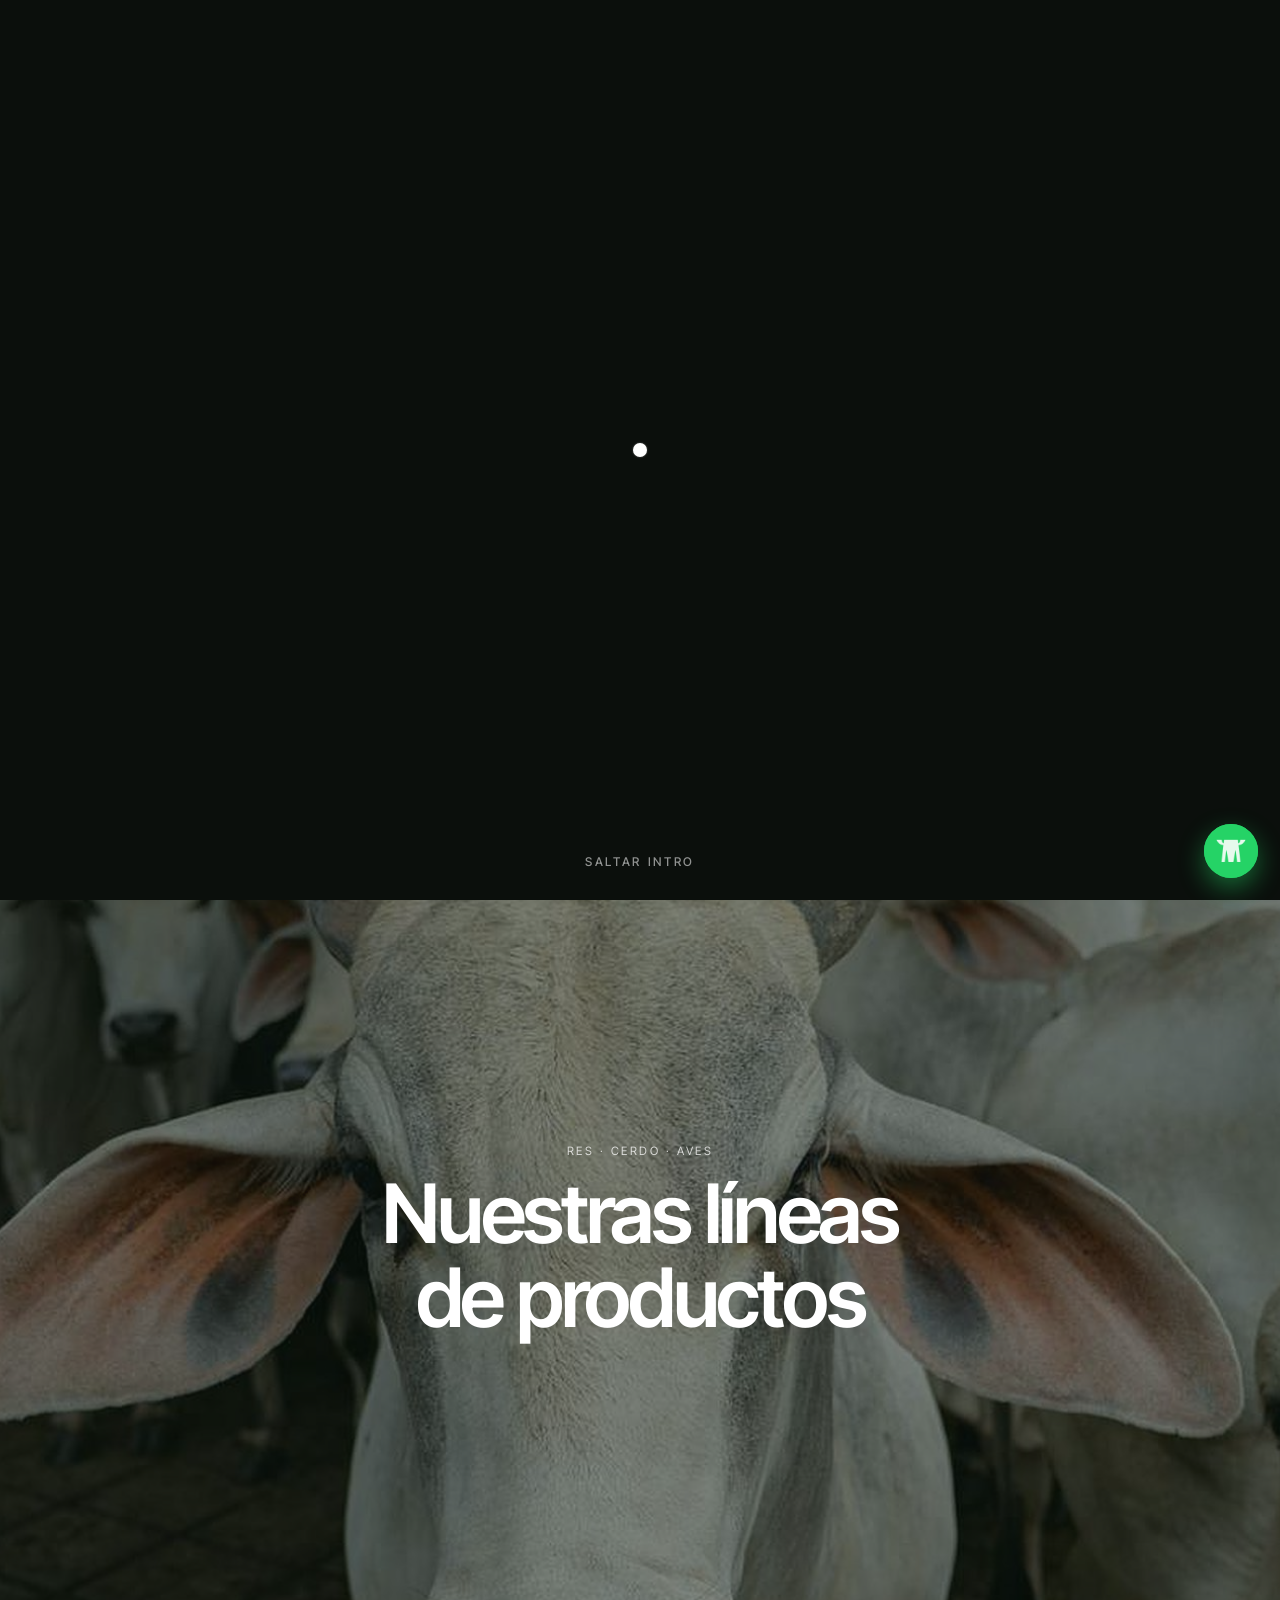
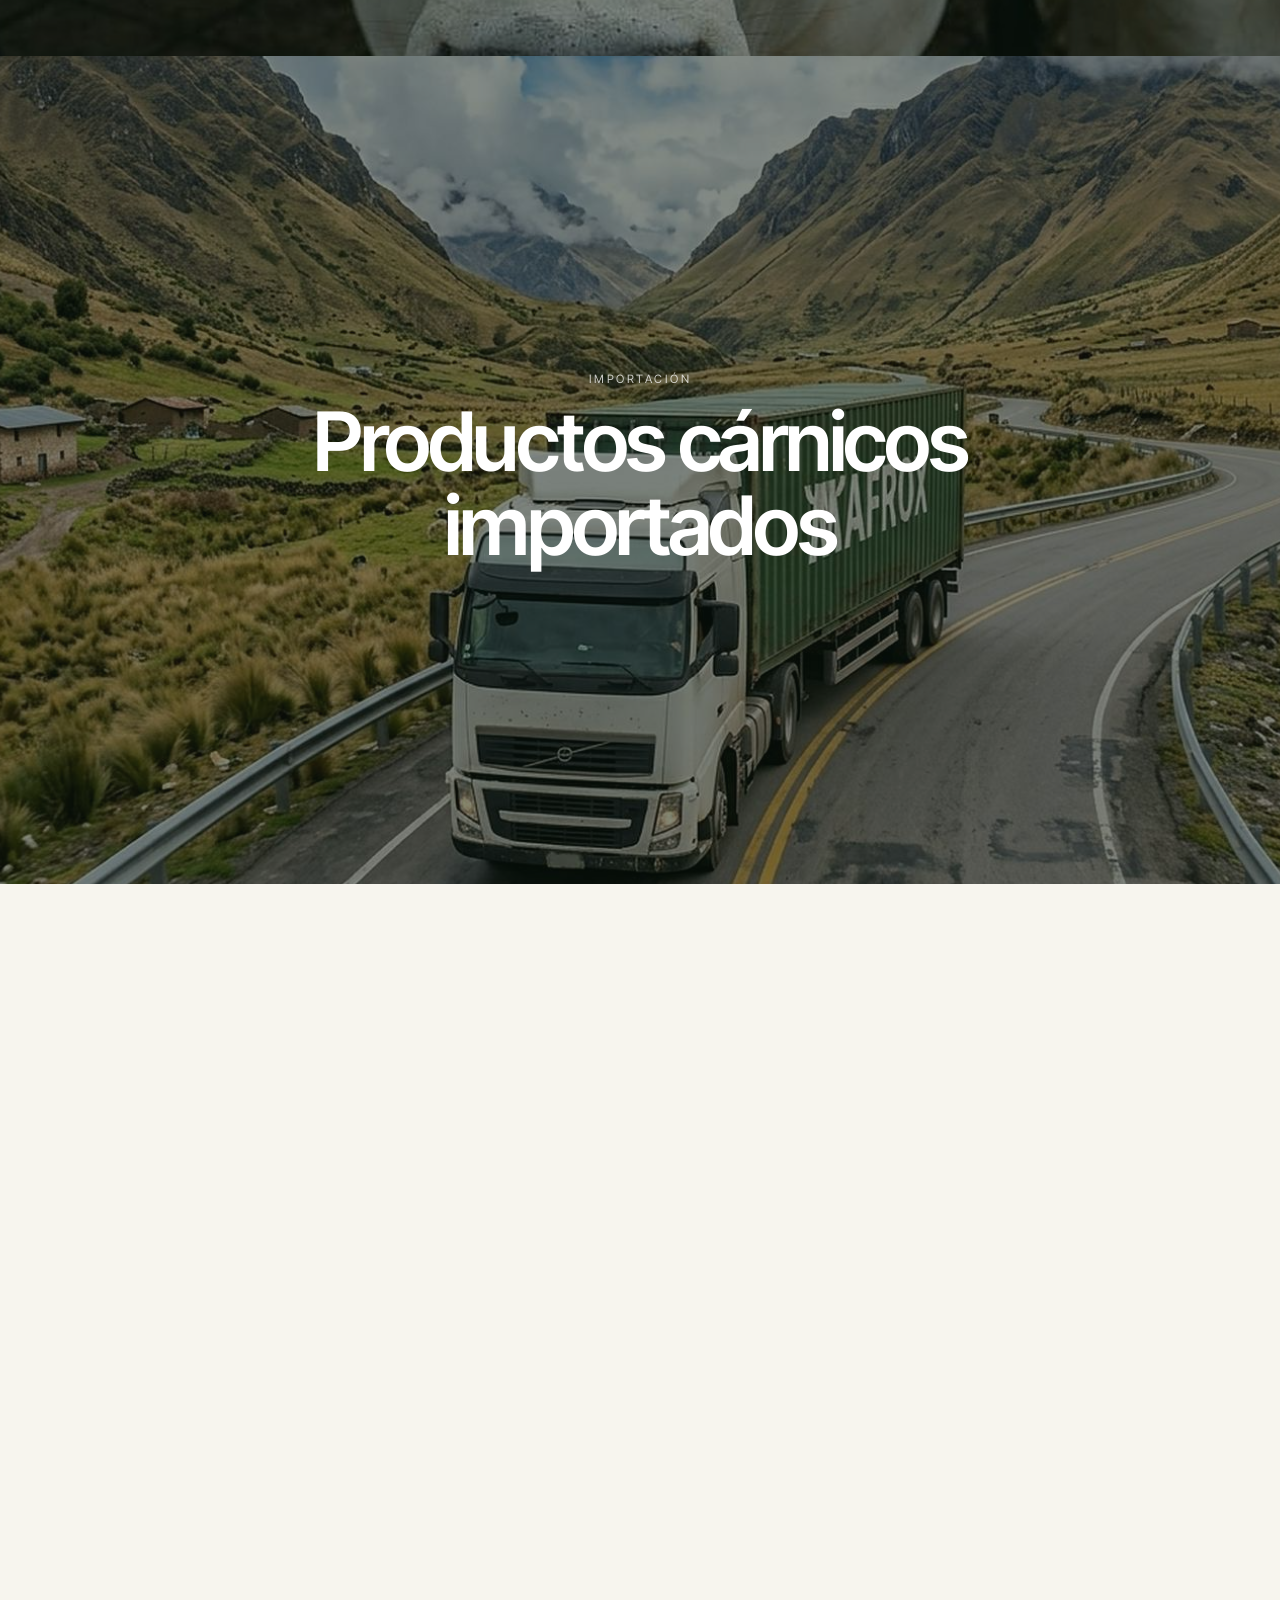
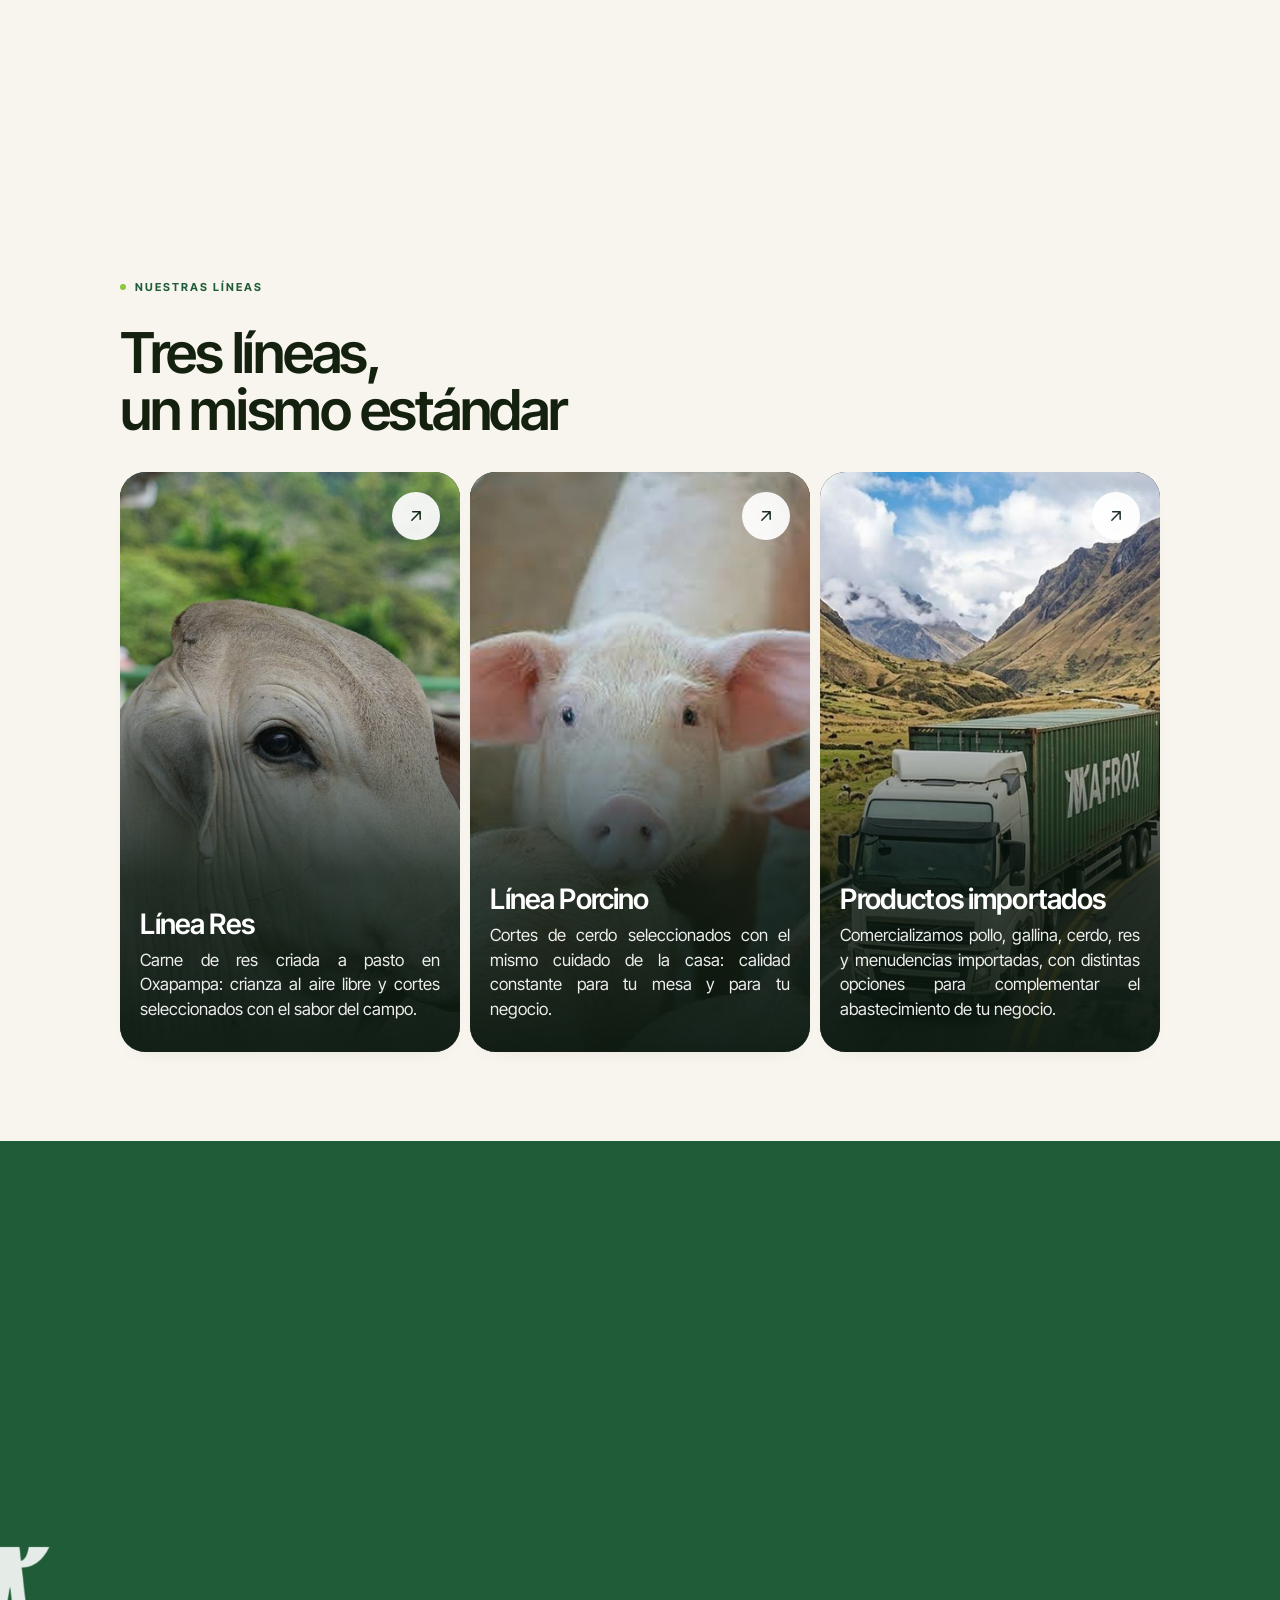
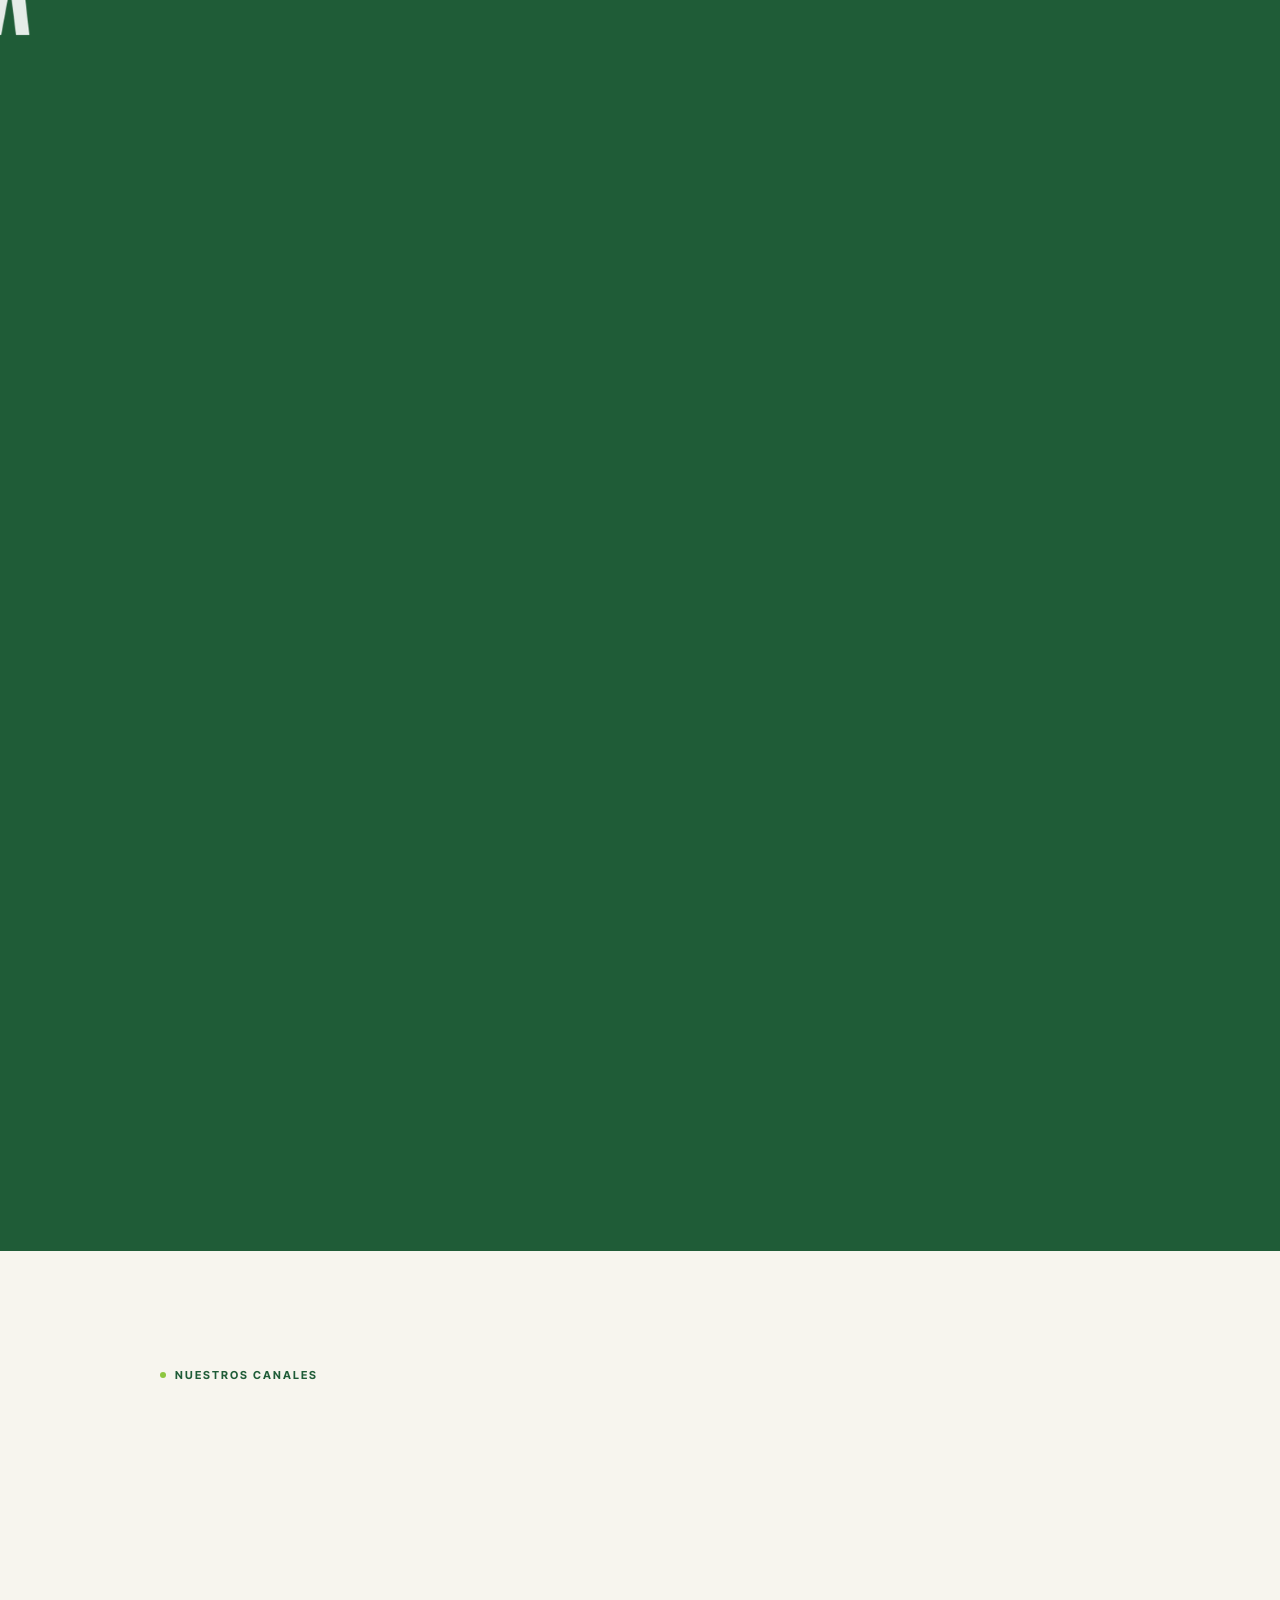
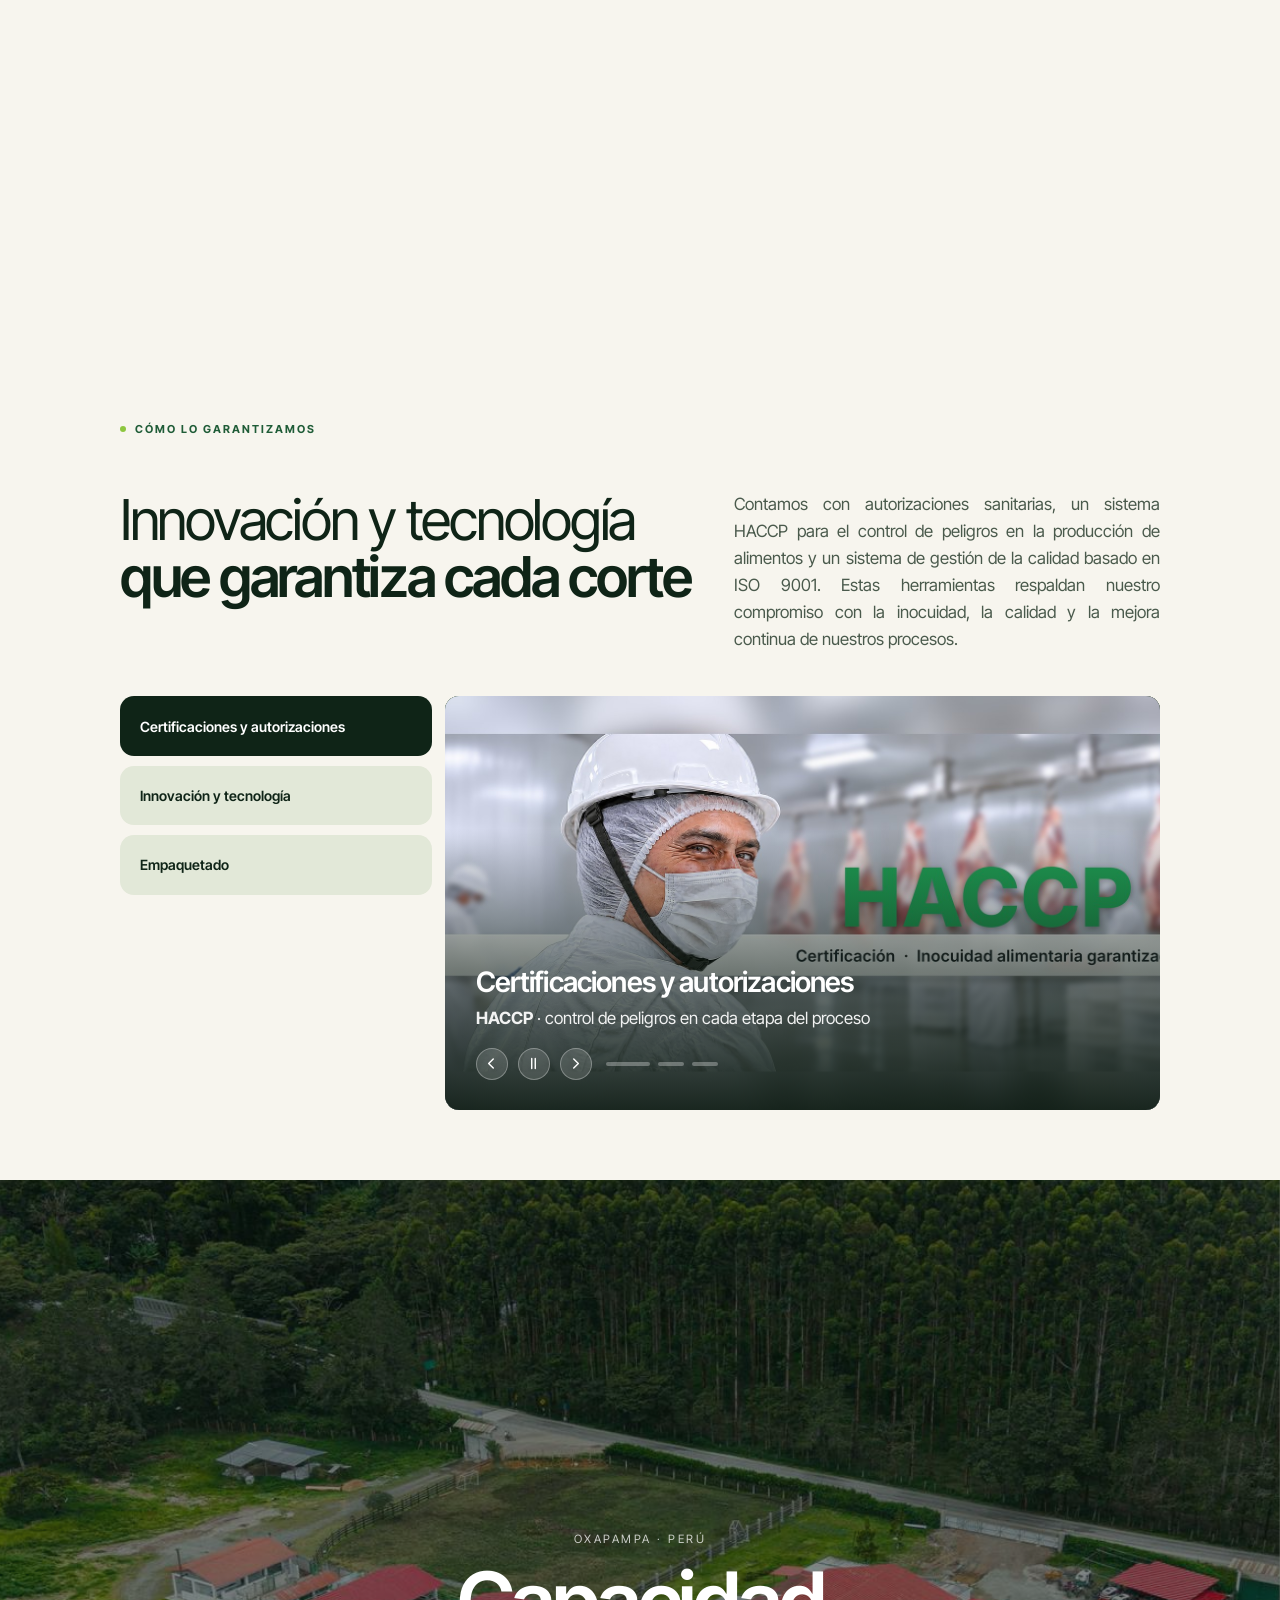
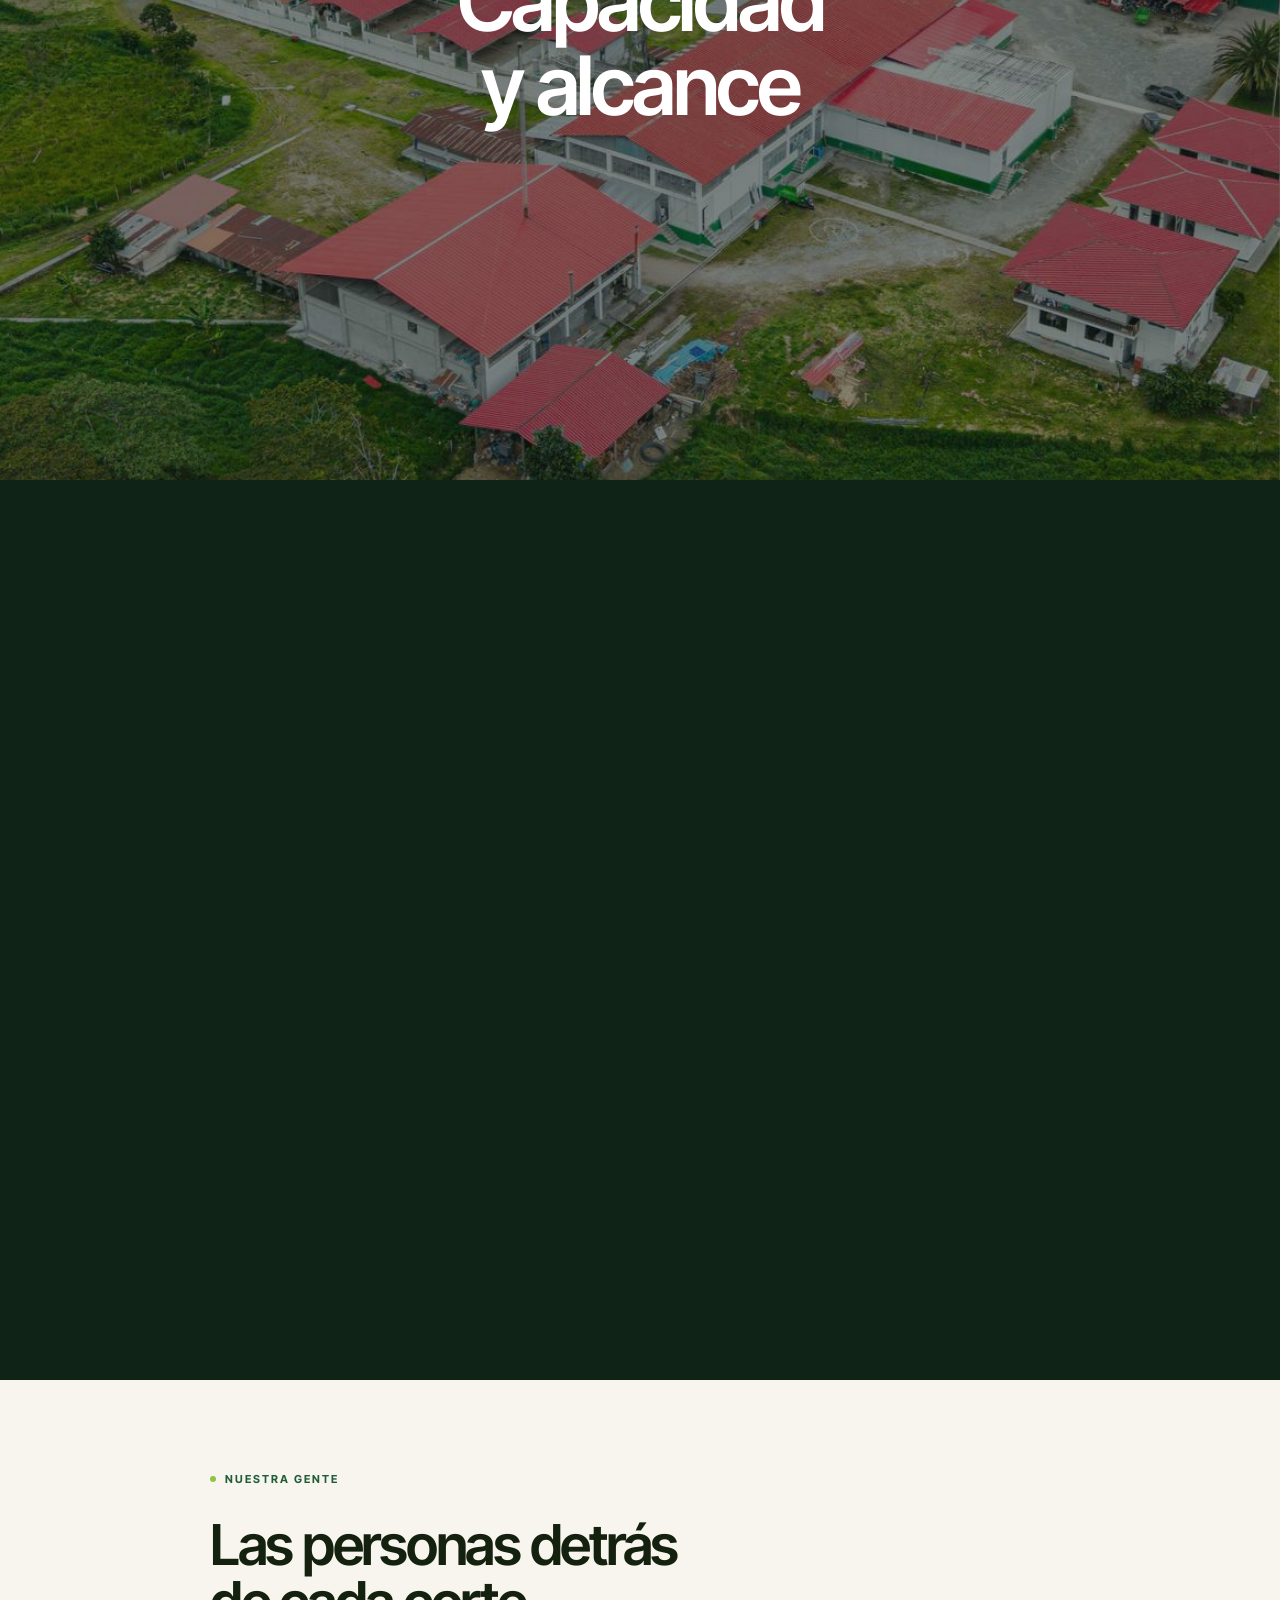
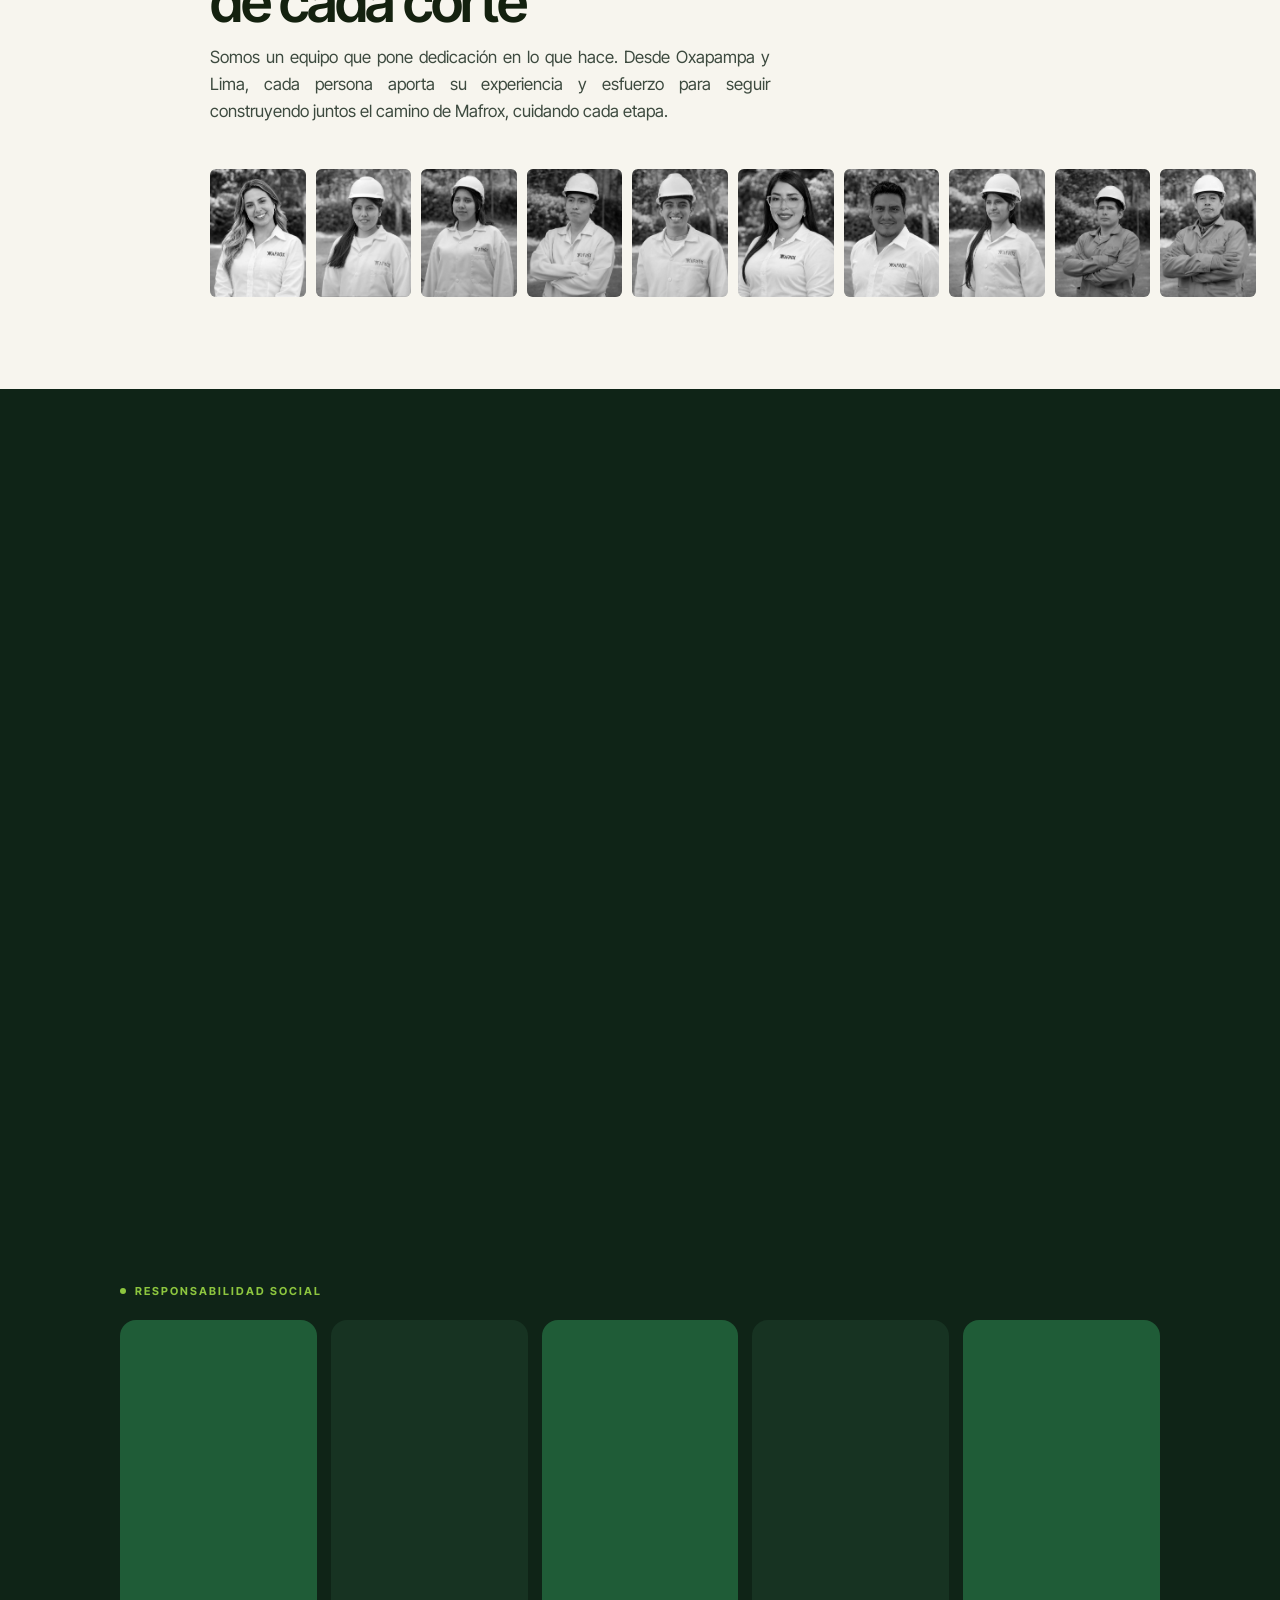
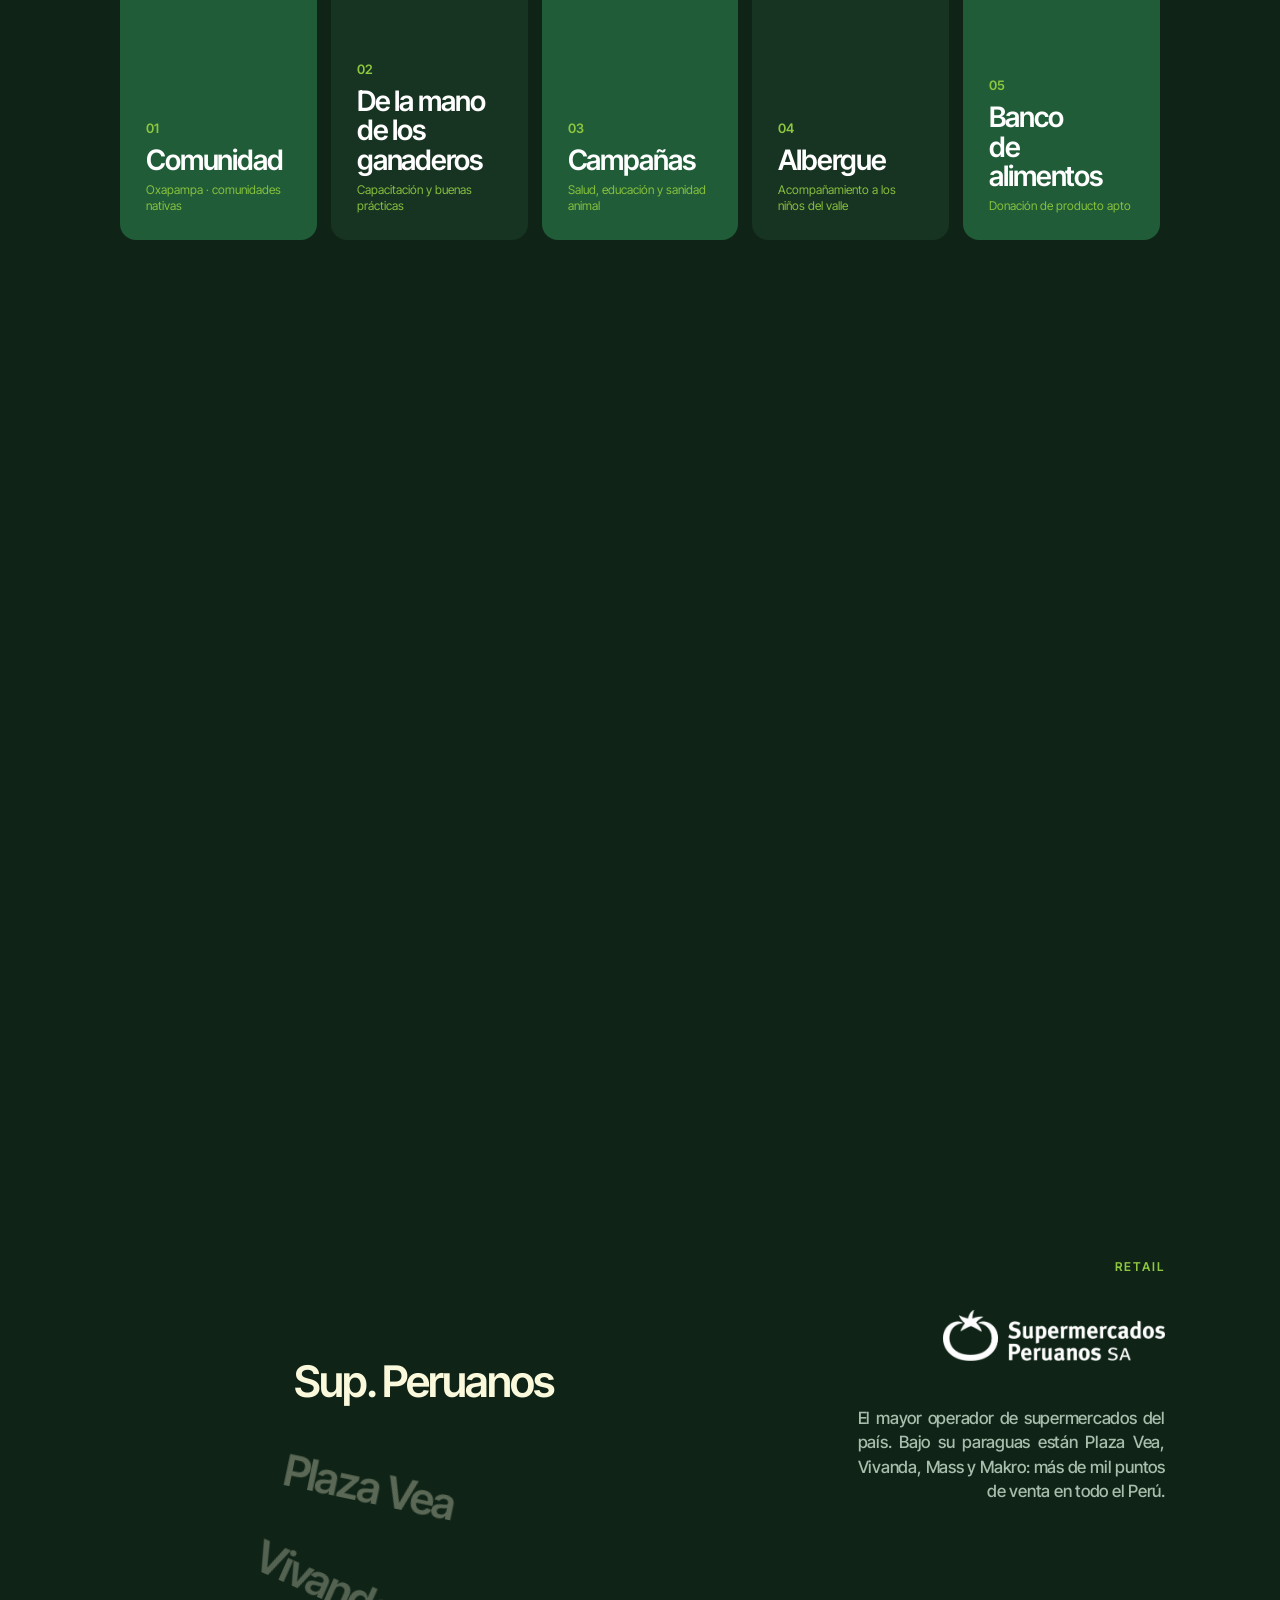
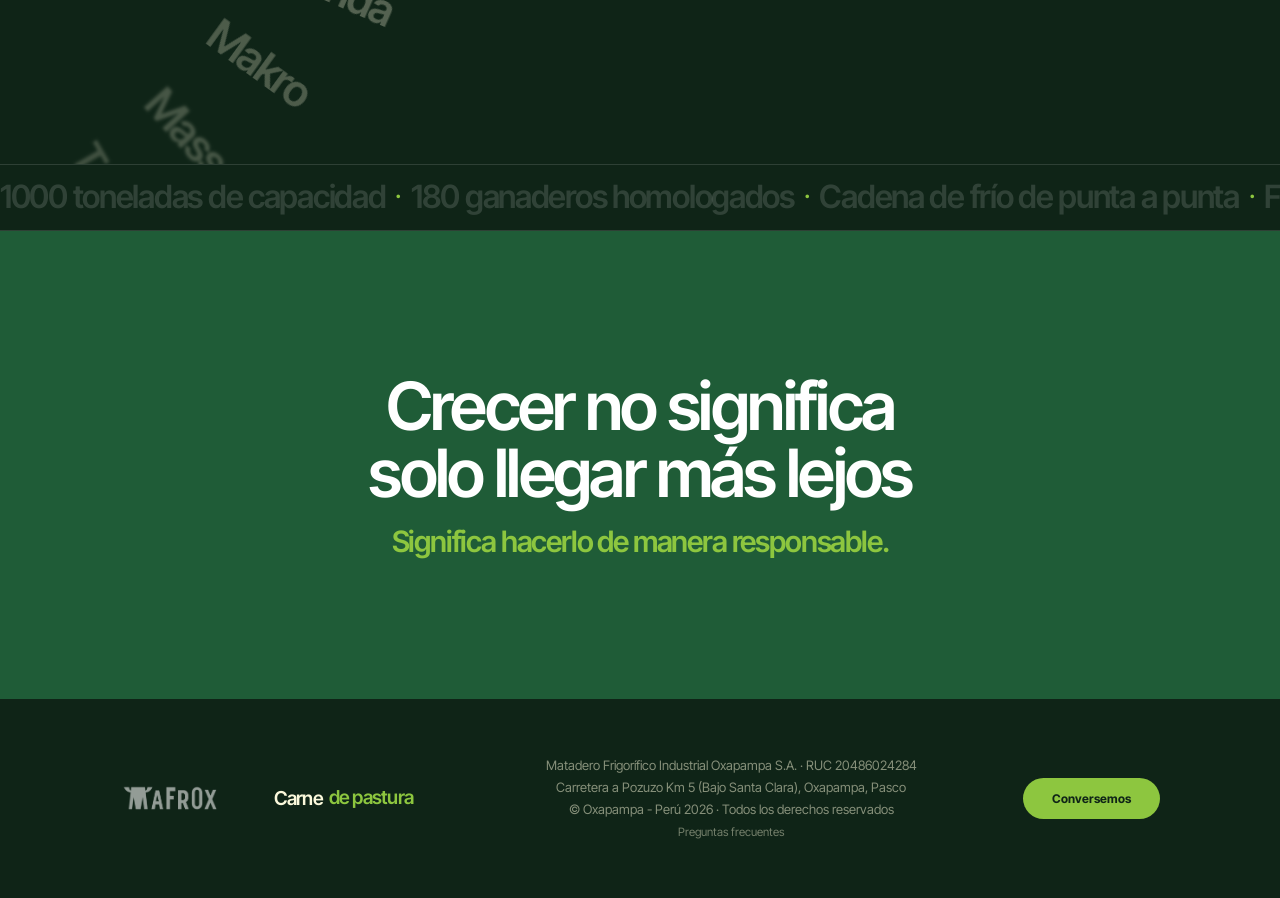
==== commit 61ddbae1: "Cambios de Amelie 24-nov: torito en Contáctanos, HACCP, RS (comunidad, campañas, banco de alimentos)" ====
--- a/index.html
+++ b/index.html
@@ -140,7 +140,7 @@
 <script src="https://cdn.jsdelivr.net/npm/lenis@1.1.13/dist/lenis.min.js"></script>
 
 <!-- PALETA DE COLORES — todos los colores de la web viven en este archivo -->
-<link rel="stylesheet" href="mafrox-colores.css?v=23nov-a">
+<link rel="stylesheet" href="mafrox-colores.css?v=24nov-a">
 
 <style>
 /* ============================================================
@@ -1764,7 +1764,7 @@
   <div class="px-panel">
     <div class="px-fondo px-carrusel"
          data-seg="2"
-         data-fotos="images/hero-2.jpg|images/linea-cerdo.jpg|images/linea-aves.jpg|images/linea-aves-2.jpg"
+         data-fotos="images/hero-2.jpg|images/linea-cerdo.jpg|images/linea-res.jpg|images/linea-aves.jpg"
          data-respaldo="images/hero-2.jpg"></div>
     <div class="px-velo"></div>
     <div class="px-txt"><small>Res · Cerdo · Aves</small><b>Nuestras líneas<br>de productos</b></div>
@@ -2242,7 +2242,7 @@
     <div class="gente__intro">
       <span class="eyebrow"><i></i> <span data-es="Nuestra gente" data-en="Our people">Nuestra gente</span></span>
       <h2 class="titulo" id="gente-titulo" data-es="Las personas detrás<br>de cada corte" data-en="The people behind<br>every cut">Las personas detrás<br>de cada corte</h2>
-      <p data-es="Somos un equipo de Oxapampa: técnicos, operarios y especialistas que cuidan cada etapa, desde el campo hasta el despacho." data-en="We are a team from Oxapampa: technicians, operators and specialists who look after every stage, from the field to dispatch.">Somos un equipo de Oxapampa: técnicos, operarios y especialistas que cuidan cada etapa, desde el campo hasta el despacho.</p>
+      <p data-es="Somos un equipo que pone dedicación en lo que hace. Desde Oxapampa y Lima, cada persona aporta su experiencia y esfuerzo para seguir construyendo juntos el camino de Mafrox, cuidando cada etapa." data-en="We are a team that puts dedication into everything we do. From Oxapampa and Lima, each person brings their experience and effort to keep building Mafrox's path together, taking care of every stage.">Somos un equipo que pone dedicación en lo que hace. Desde Oxapampa y Lima, cada persona aporta su experiencia y esfuerzo para seguir construyendo juntos el camino de Mafrox, cuidando cada etapa.</p>
     </div>
     <div class="gente__fila">
       <!-- Una foto por persona (images/equipo-N.webp).
@@ -2360,7 +2360,7 @@
           <div class="c3-foto" style="background-image:url('images/rs-campanas.jpg'),url('images/bloque-3.jpg')"></div>
           <div class="c3-txt"><span class="paso">03</span><b>Campañas</b>
             <span class="c3-rol" data-es="Salud, educación y sanidad animal" data-en="Health, education and animal health">Salud, educación y sanidad animal</span>
-            <span class="c3-desc"><span data-es="Jornadas de vacunación, charlas técnicas y campañas de apoyo junto a instituciones locales, llevadas al lugar donde vive cada familia." data-en="Vaccination days, technical talks and support campaigns with local institutions, taken to where each family lives.">Jornadas de vacunación, charlas técnicas y campañas de apoyo junto a instituciones locales, llevadas al lugar donde vive cada familia.</span></span></div>
+            <span class="c3-desc"><span data-es="Jornadas de vacunación, charlas técnicas y campañas de apoyo junto a instituciones locales, llevadas a nuestro personal." data-en="Vaccination days, technical talks and support campaigns with local institutions, brought to our staff.">Jornadas de vacunación, charlas técnicas y campañas de apoyo junto a instituciones locales, llevadas a nuestro personal.</span></span></div>
         </div>
 
         <div class="c3-card c3-card--oscura" tabindex="0">
@@ -2374,7 +2374,7 @@
           <div class="c3-foto" style="background-image:url('images/rs-alimentos.jpg'),url('images/producto-2.jpg')"></div>
           <div class="c3-txt"><span class="paso">05</span><b>Banco <br>de alimentos</b>
             <span class="c3-rol" data-es="Donación de producto apto" data-en="Donation of suitable product">Donación de producto apto</span>
-            <span class="c3-desc"><span data-es="Entregamos producto en buen estado que no llega al canal comercial, para que llegue a mesas que lo necesitan en lugar de perderse." data-en="We donate good product that doesn&#39;t reach the commercial channel, so it reaches tables that need it instead of going to waste.">Entregamos producto en buen estado que no llega al canal comercial, para que llegue a mesas que lo necesitan en lugar de perderse.</span></span></div>
+            <span class="c3-desc"><span data-es="Transformamos alimentos en oportunidades, contribuyendo a una mejor alimentación para quienes más lo necesitan." data-en="We turn food into opportunities, helping provide better nutrition for those who need it most.">Transformamos alimentos en oportunidades, contribuyendo a una mejor alimentación para quienes más lo necesitan.</span></span></div>
         </div>
 
       </div>
@@ -3864,6 +3864,6 @@
 })();
 </script>
 
-<script src="mafrox-extras.js?v=23nov-a"></script>
+<script src="mafrox-extras.js?v=24nov-a"></script>
 </body>
 </html>
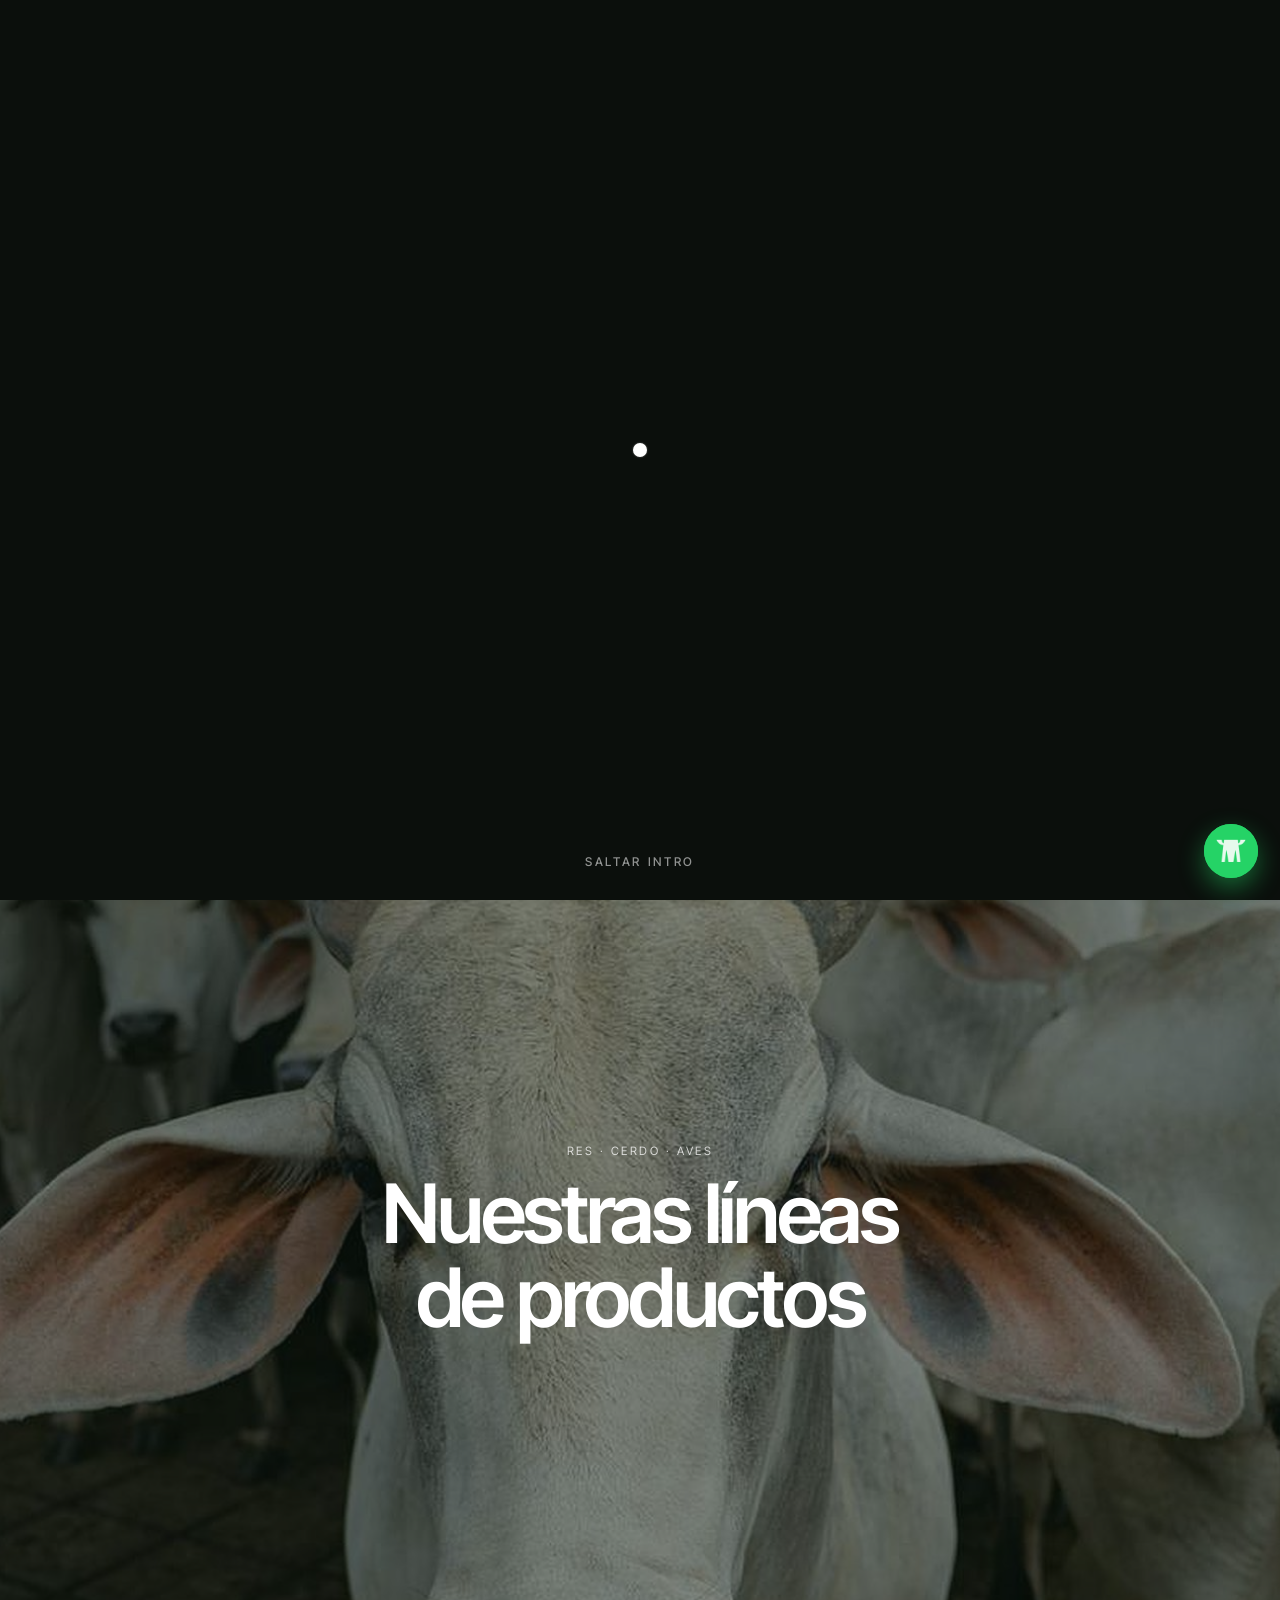
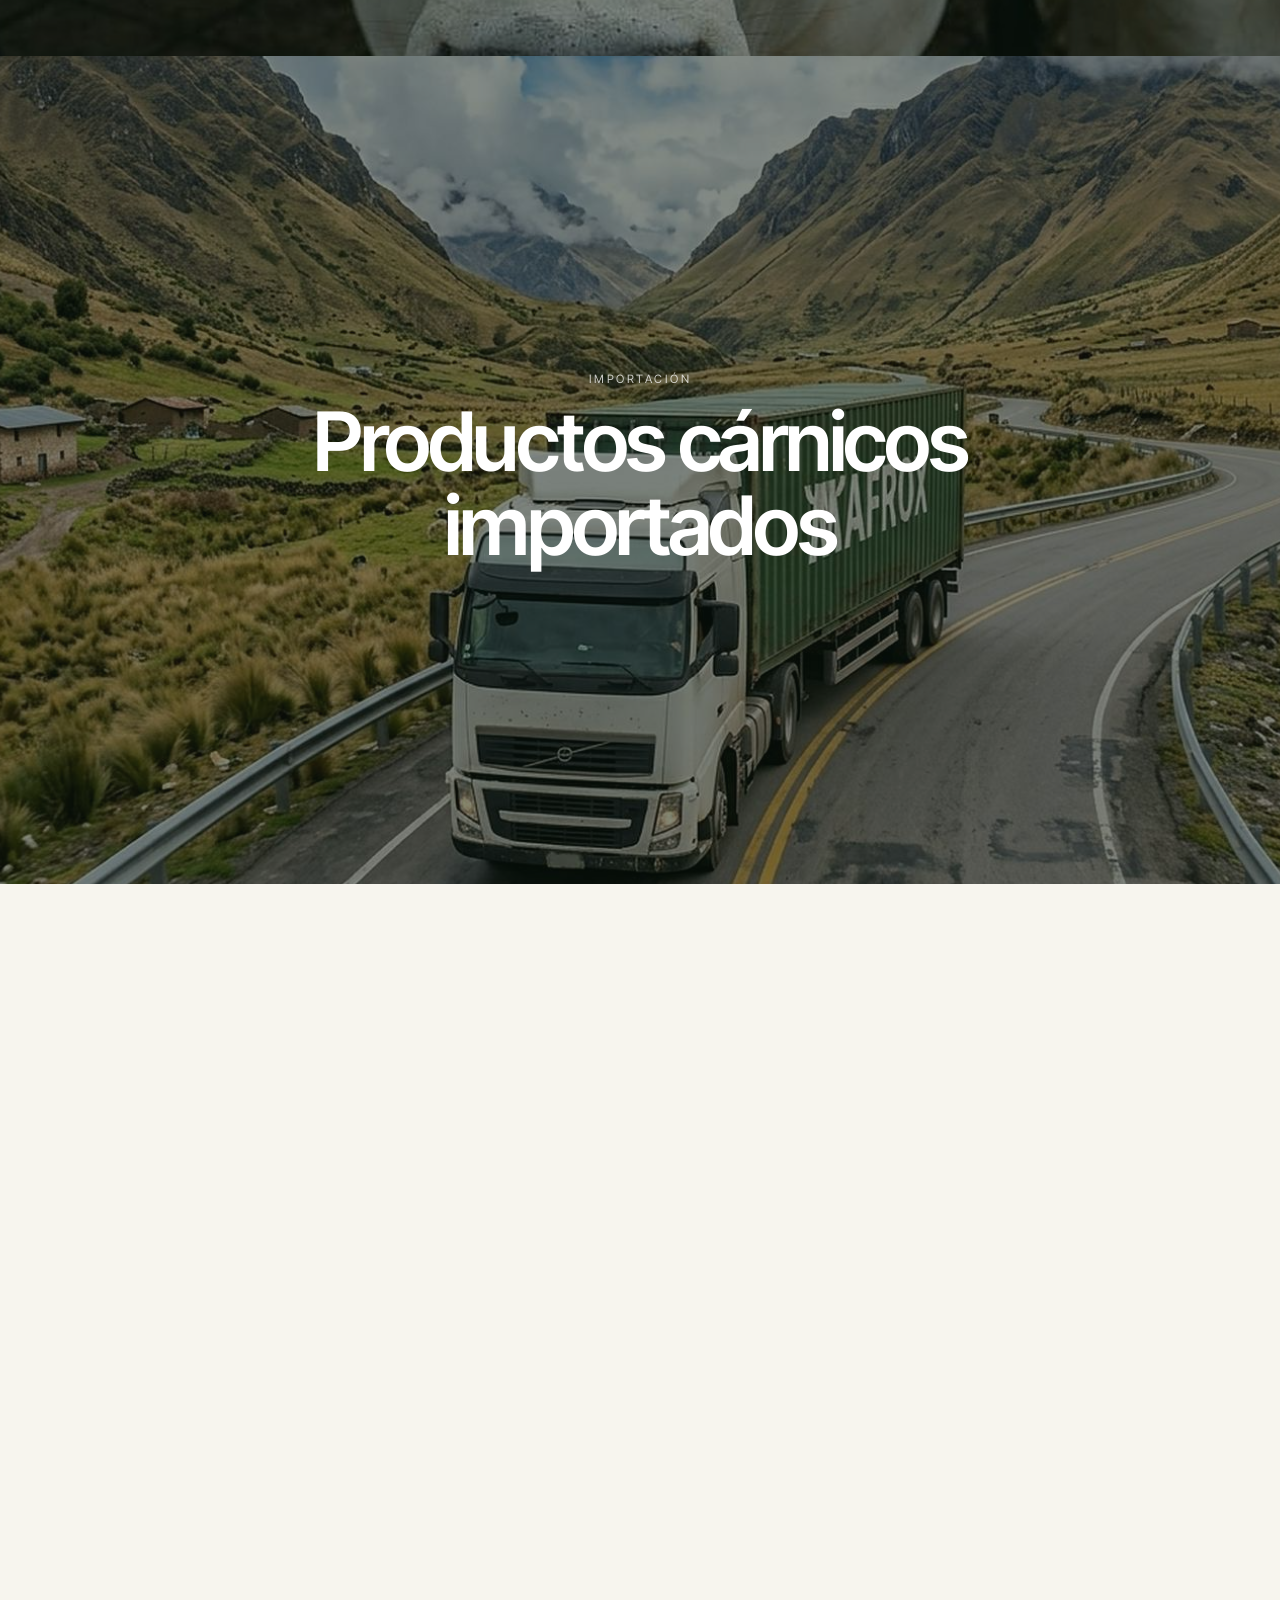
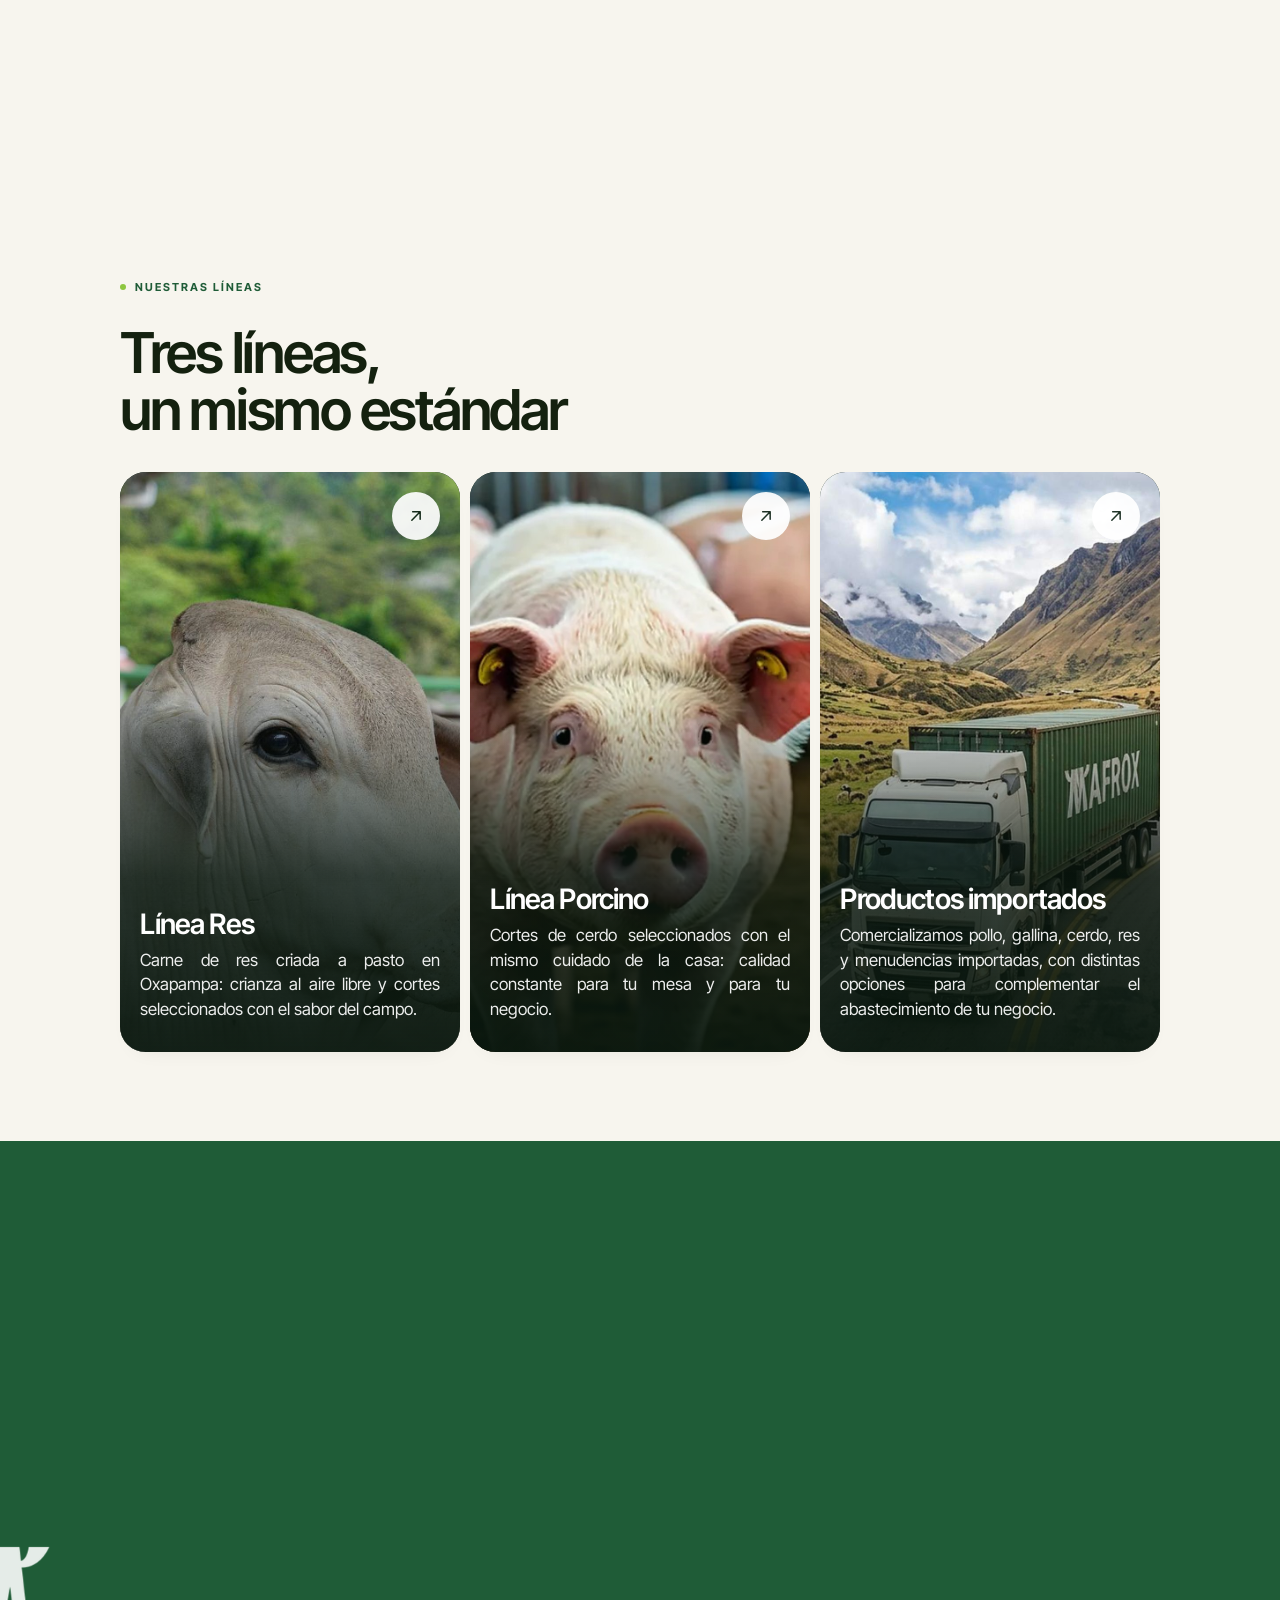
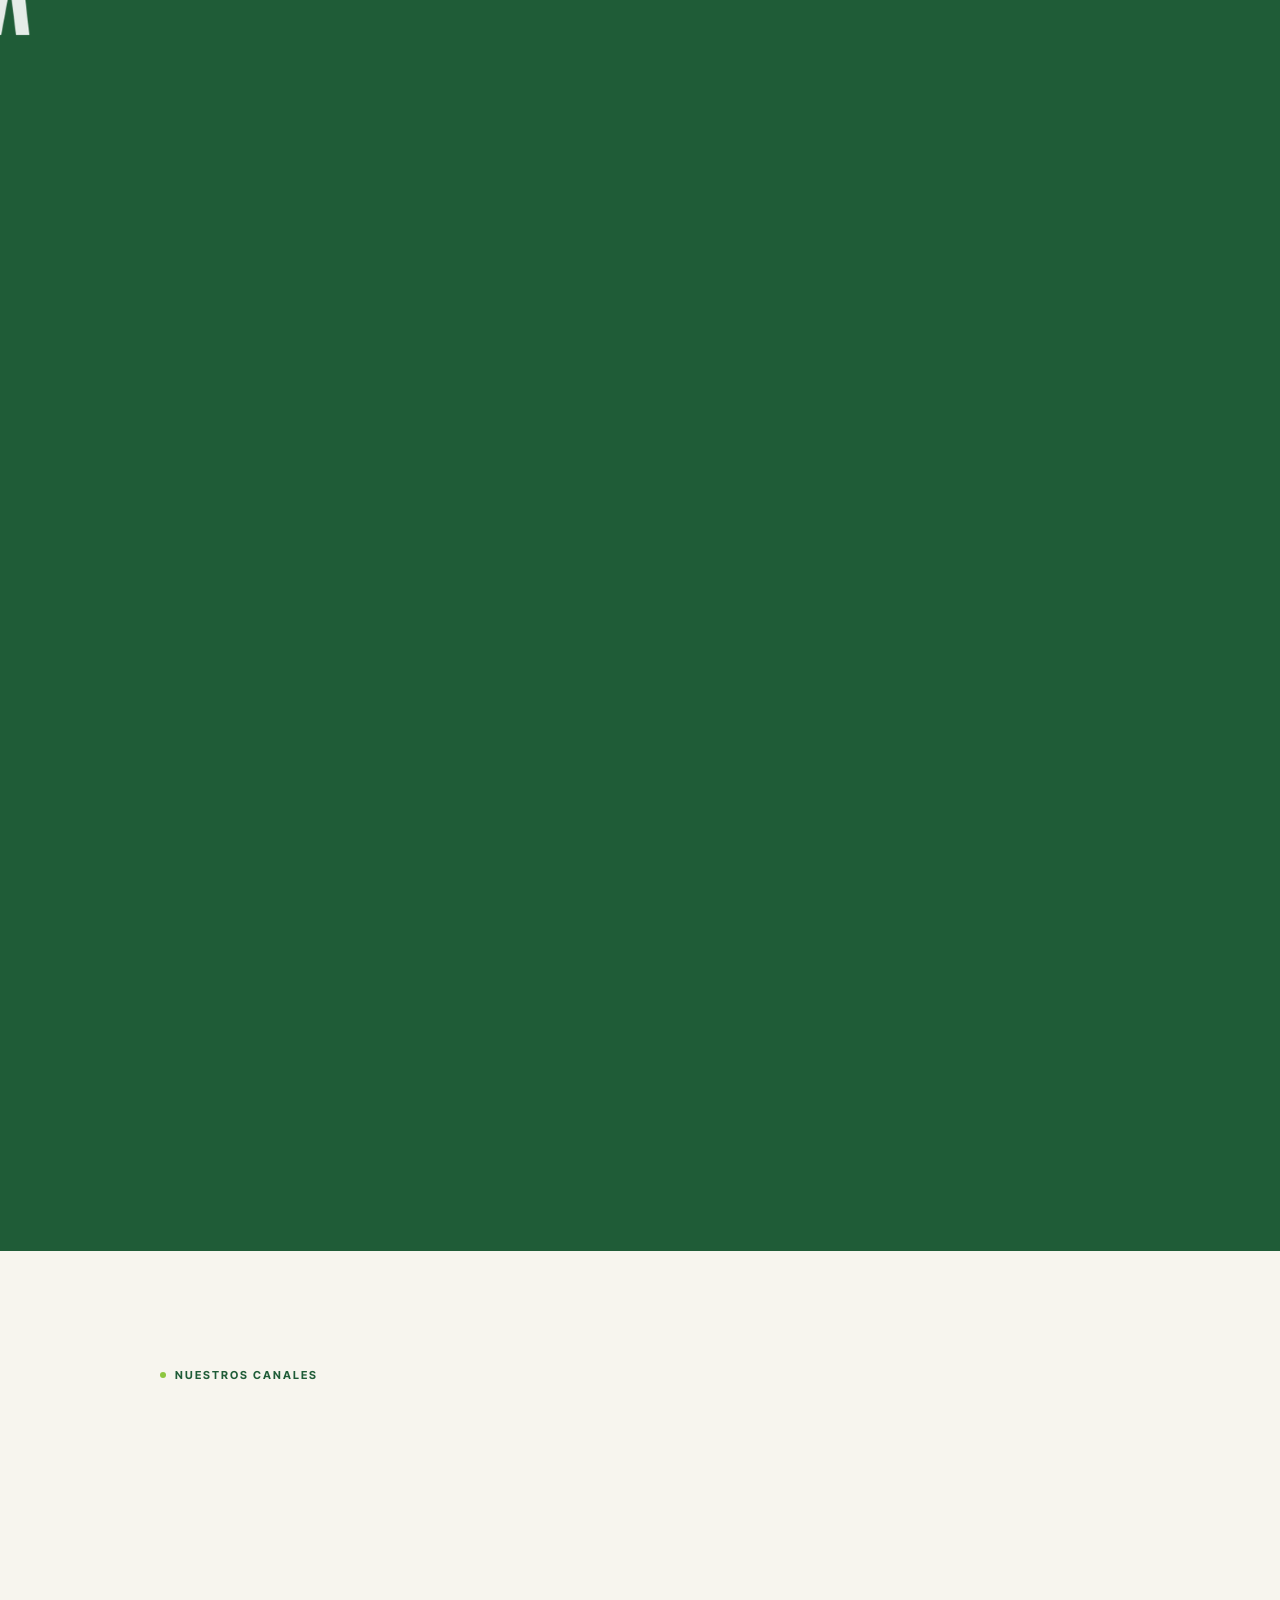
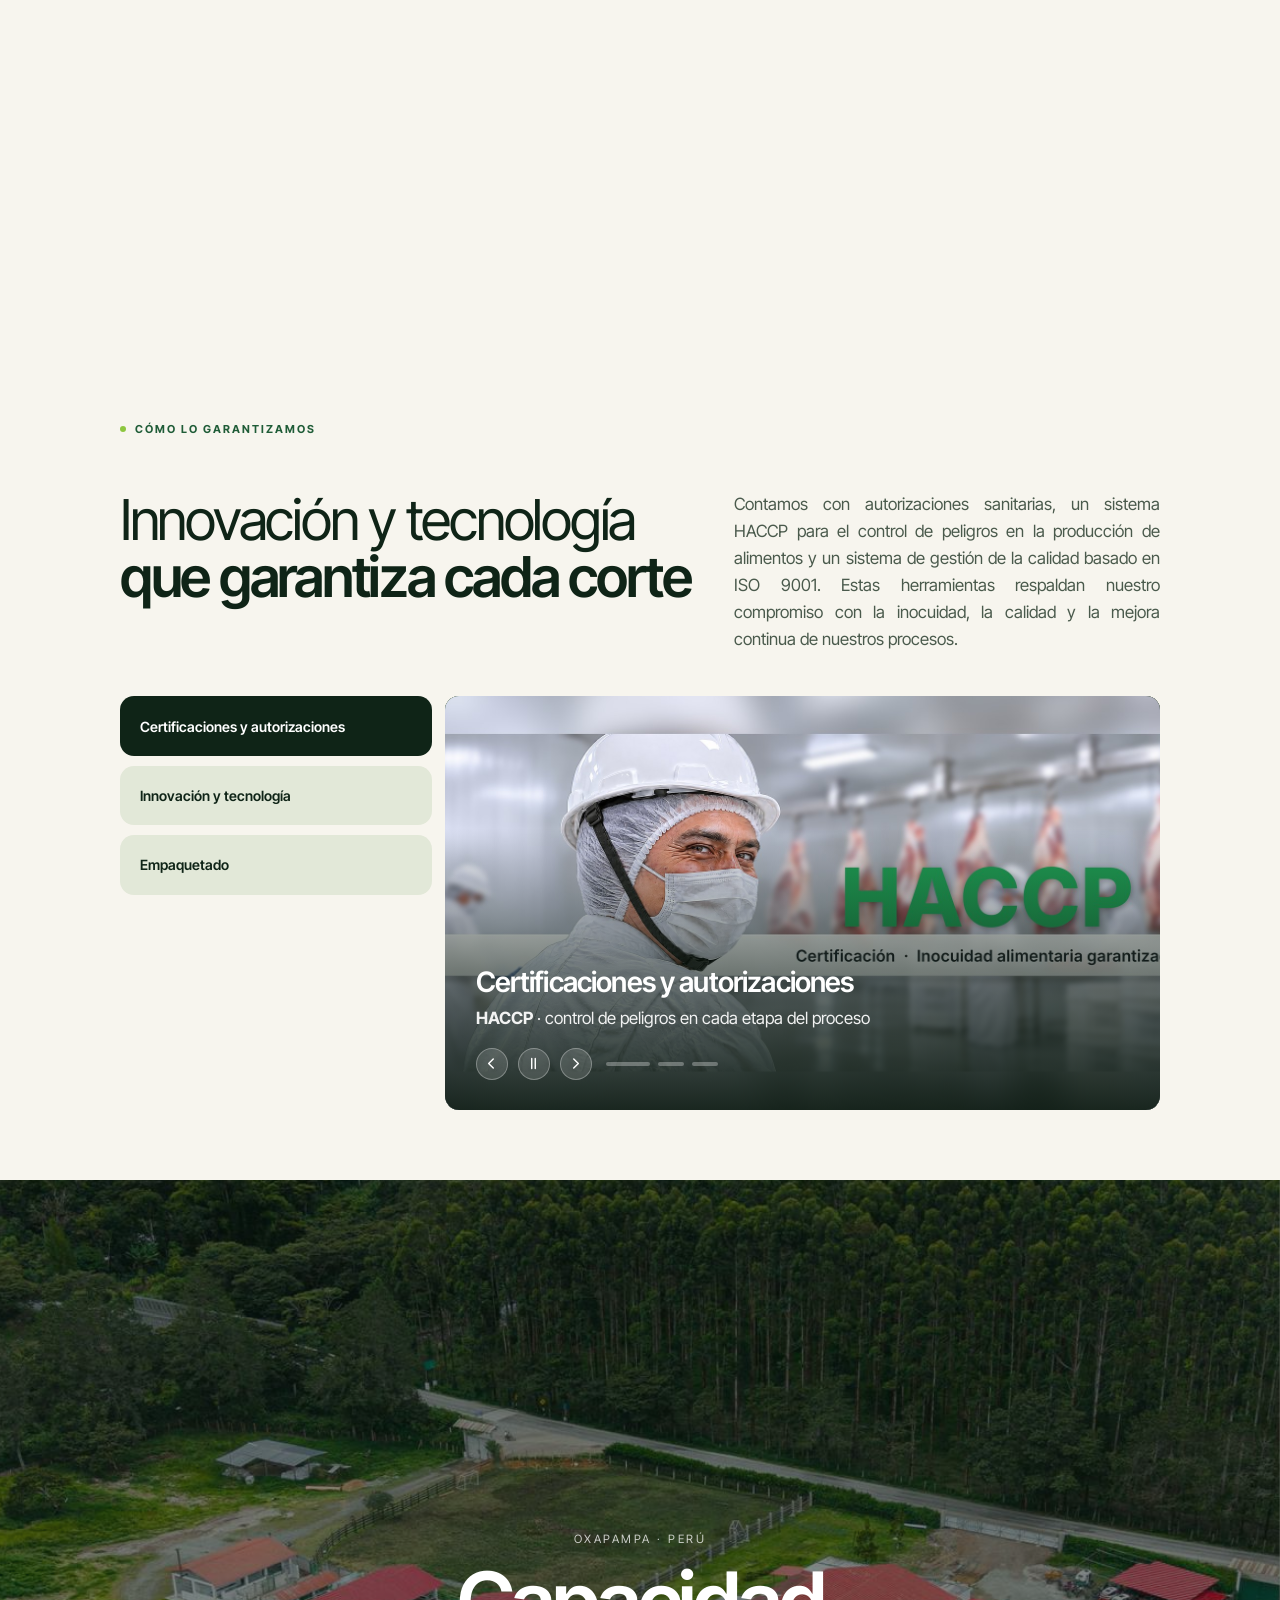
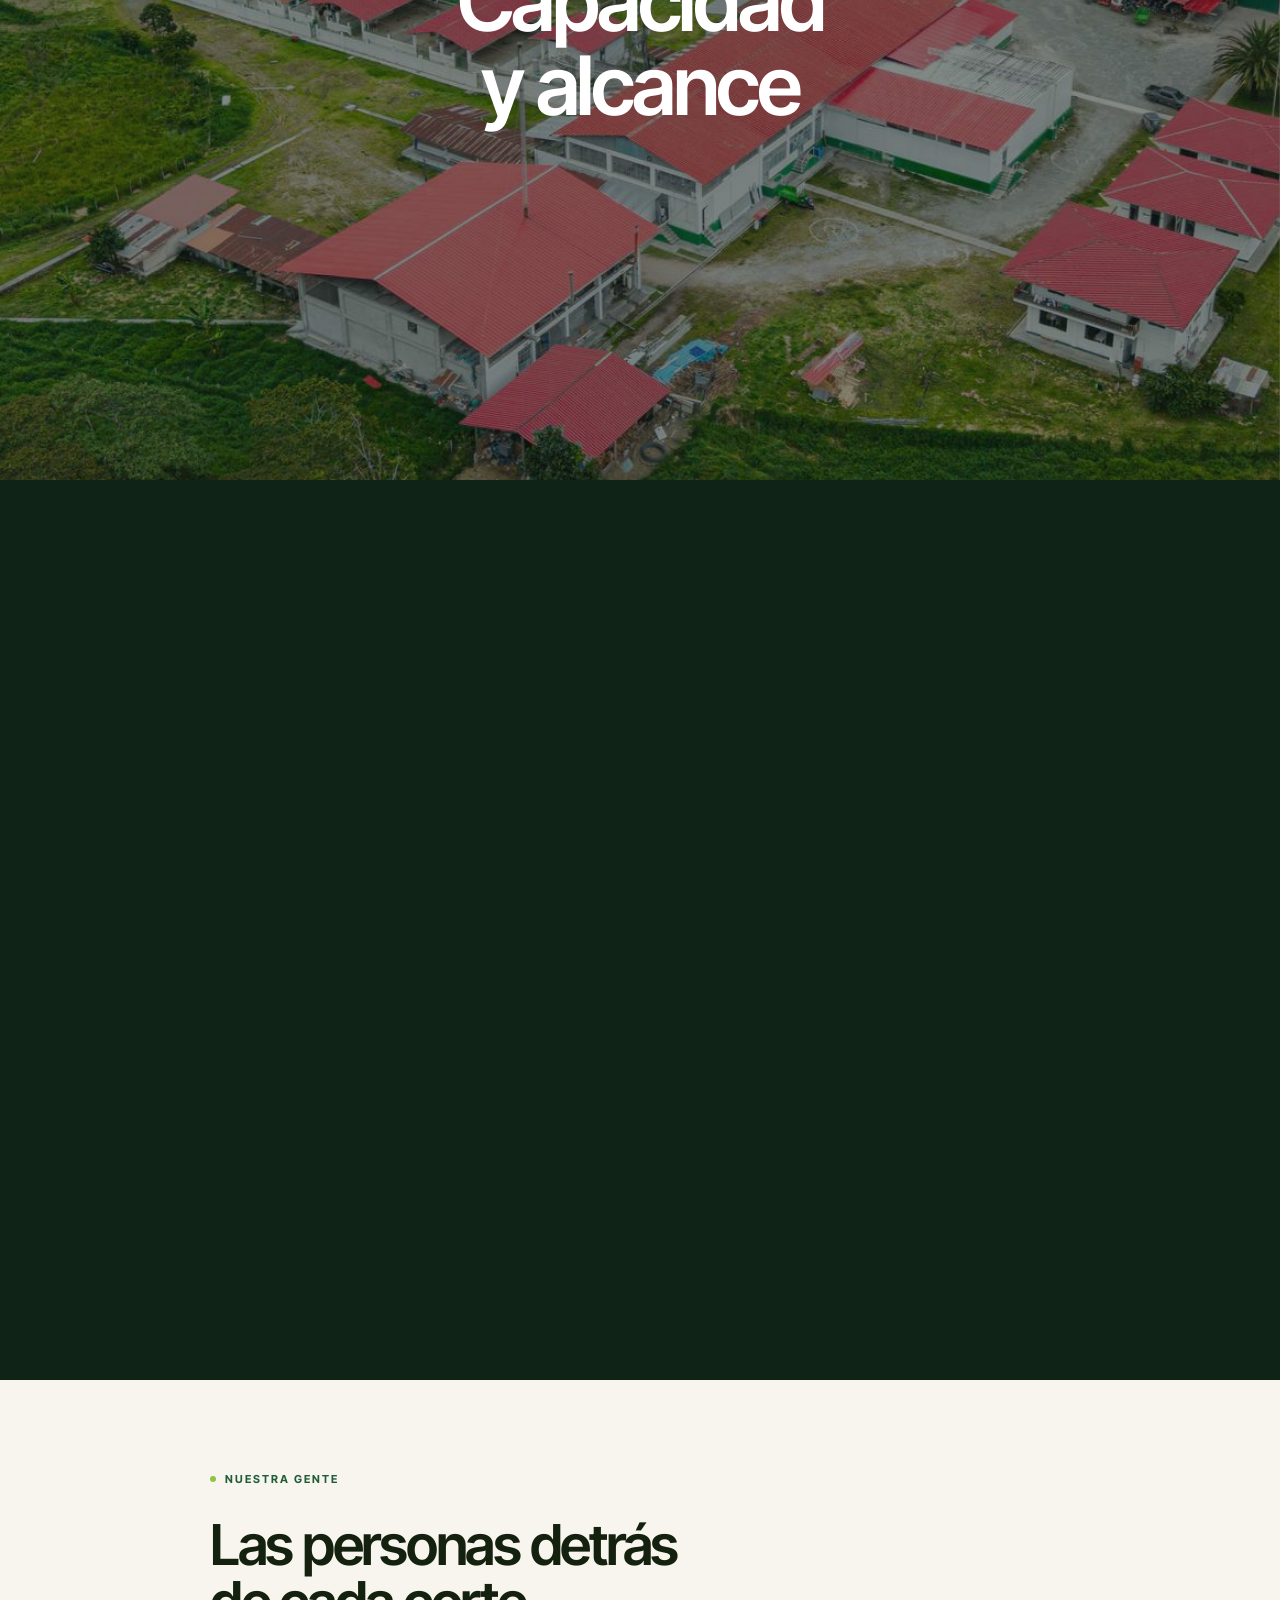
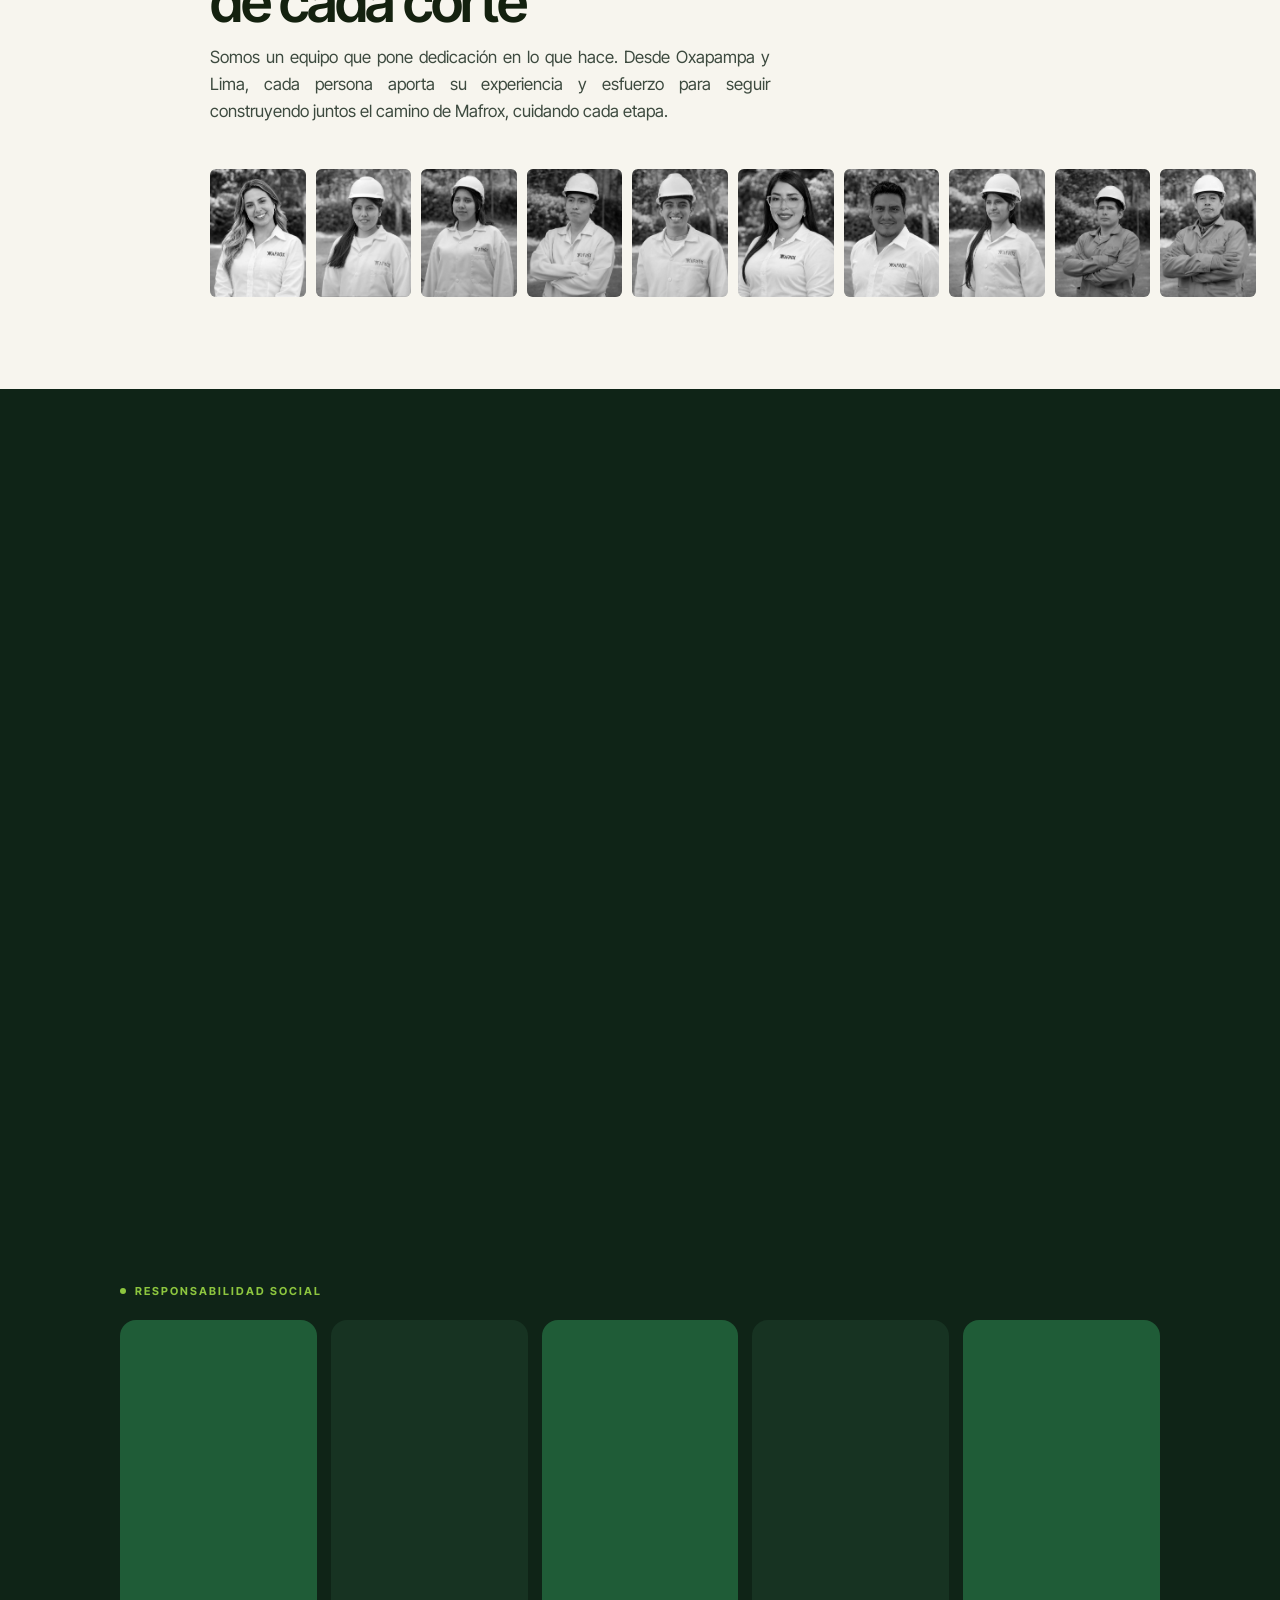
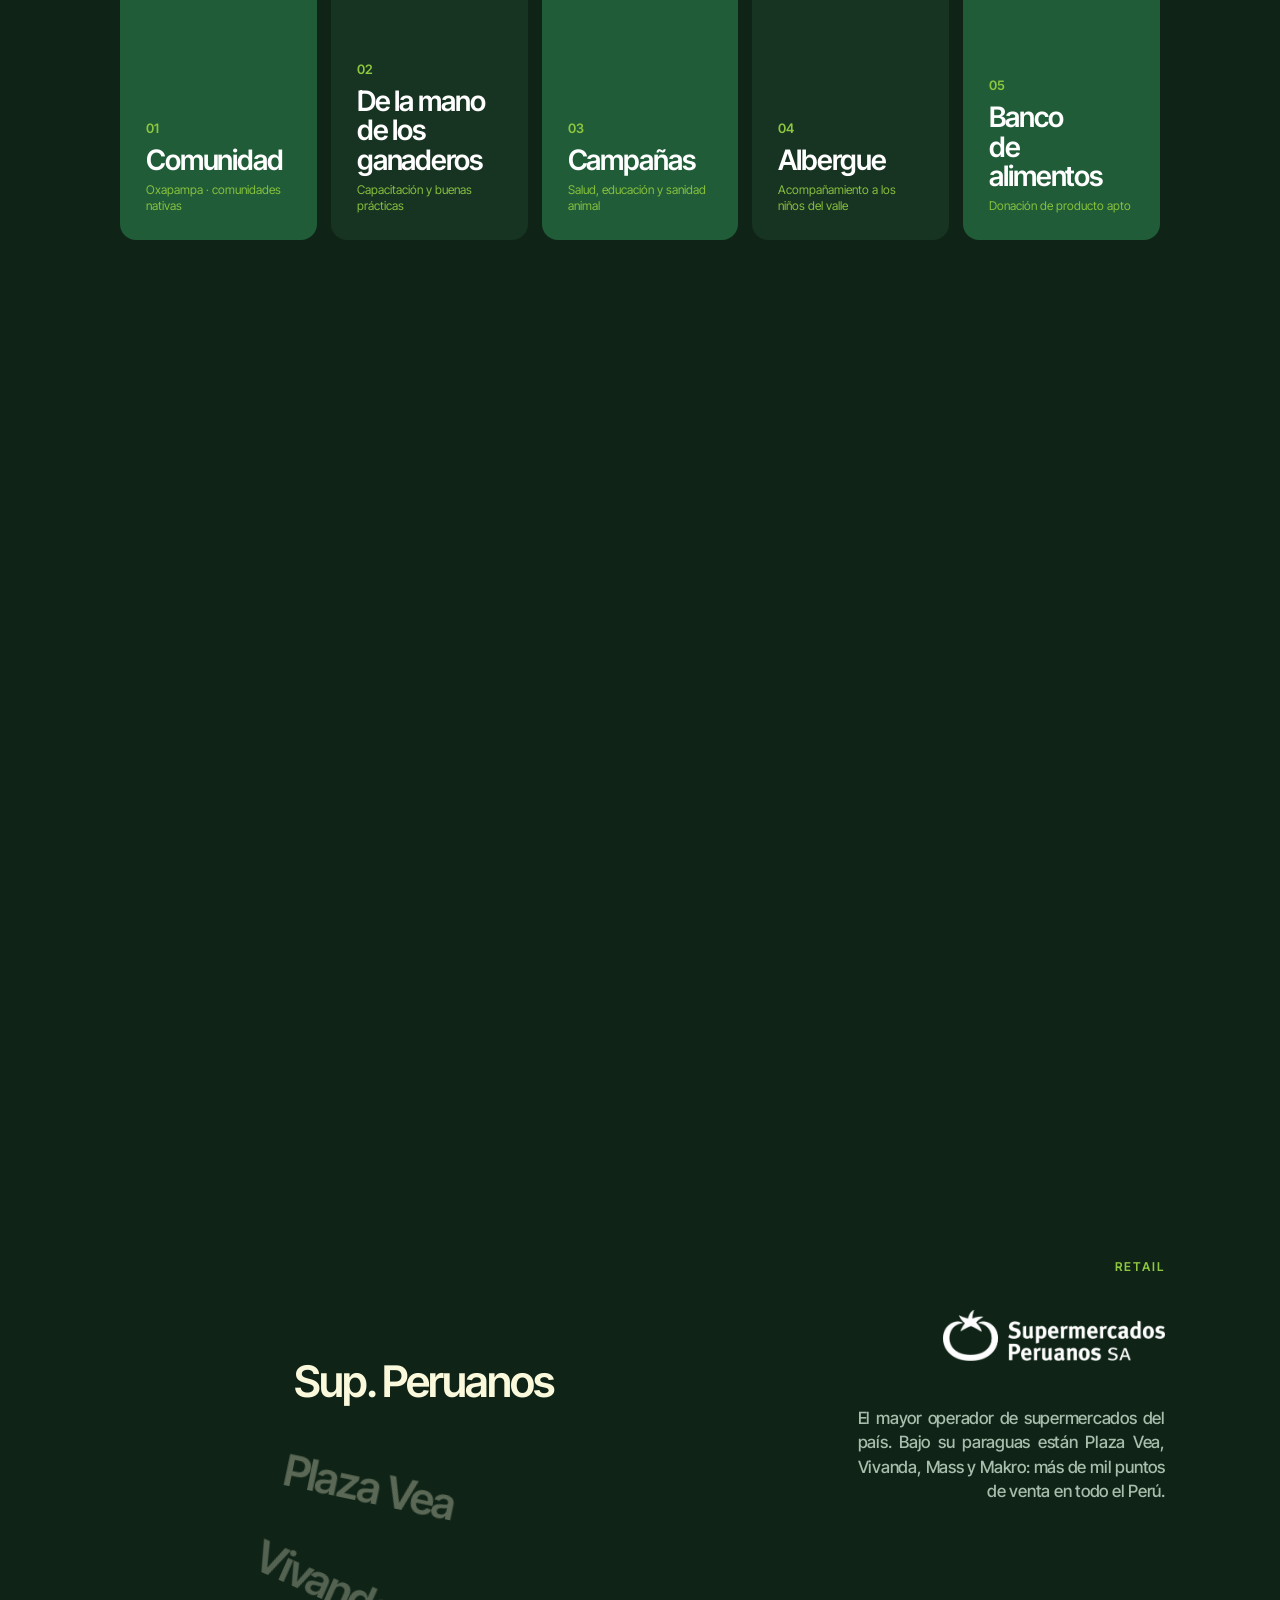
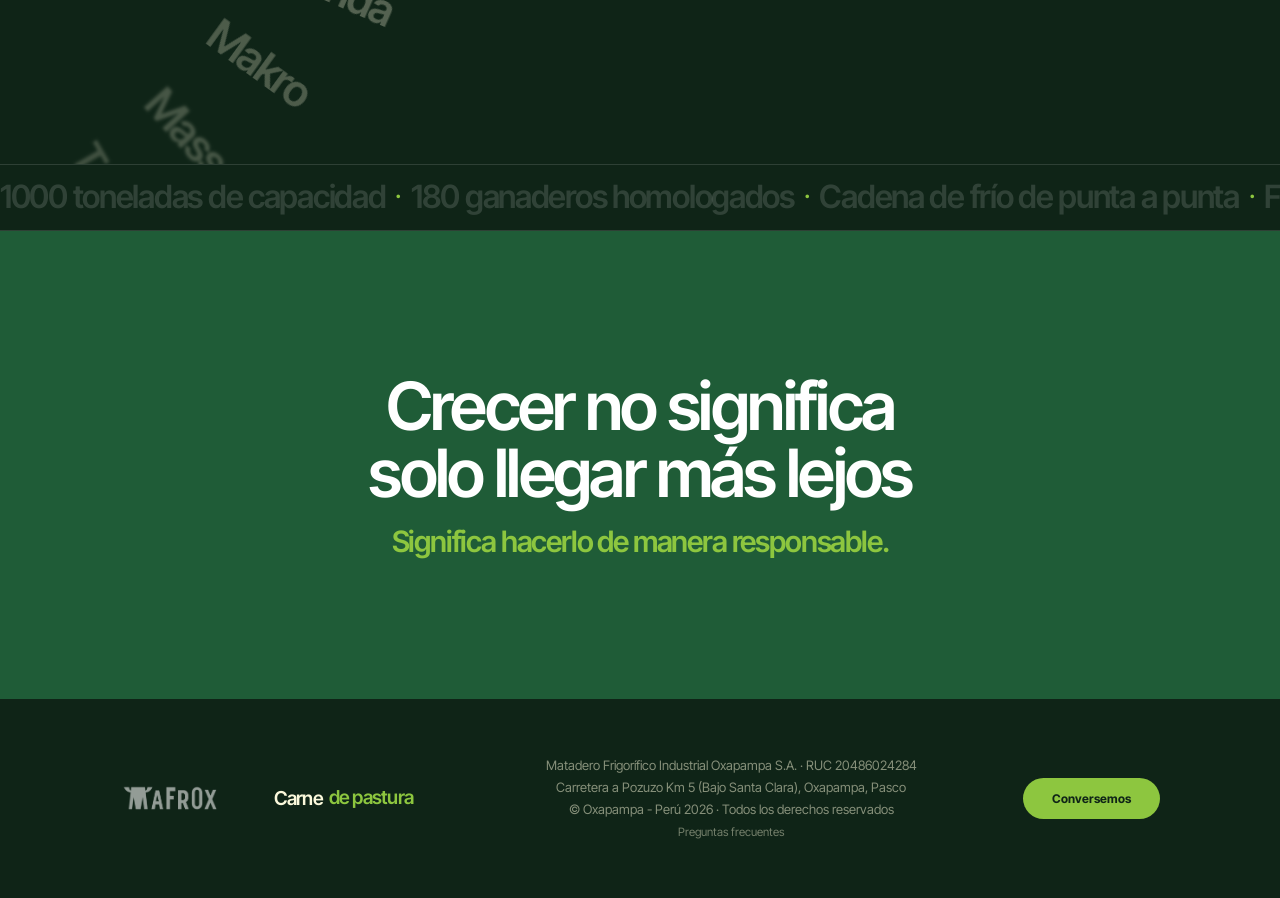
==== commit 831b7763: "Arreglo: Contáctanos del menú abre el formulario en todas las páginas" ====
--- a/index.html
+++ b/index.html
@@ -3864,6 +3864,6 @@
 })();
 </script>
 
-<script src="mafrox-extras.js?v=24nov-a"></script>
+<script src="mafrox-extras.js?v=27nov-b"></script>
 </body>
 </html>
